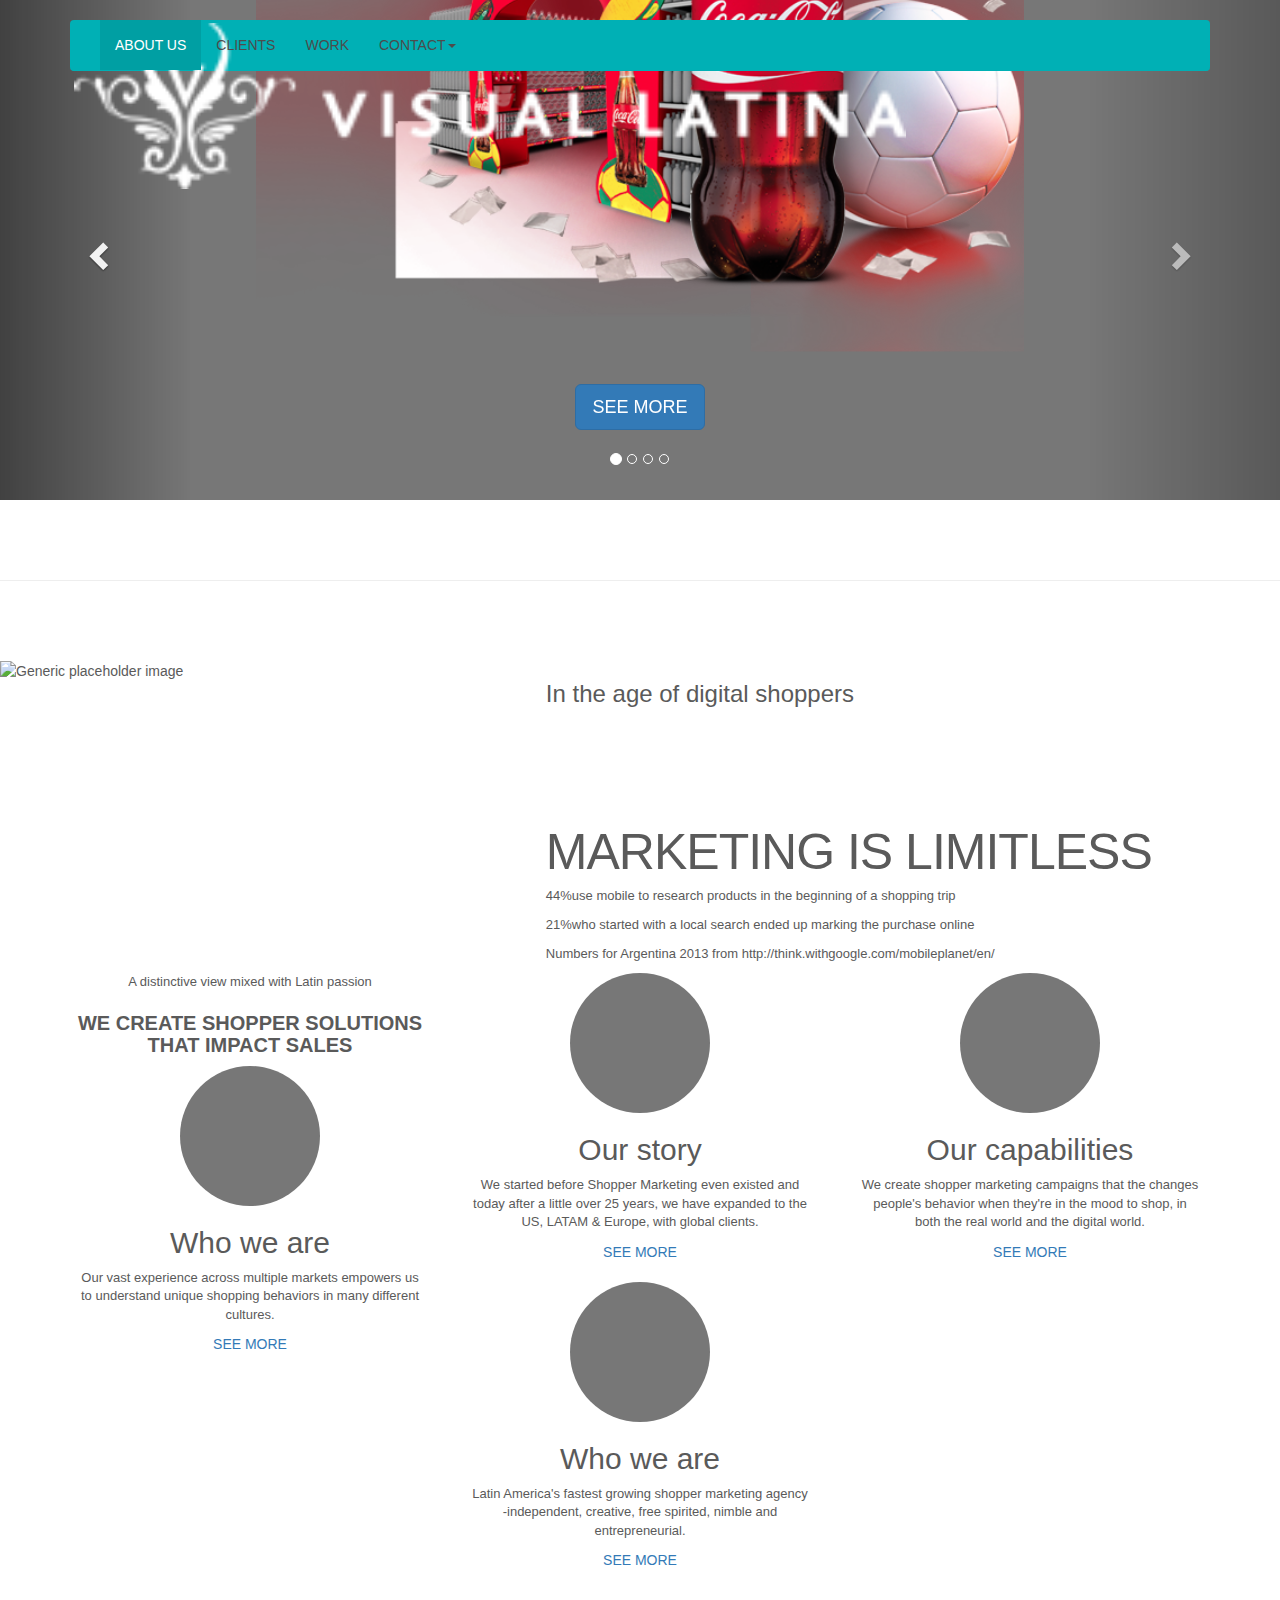
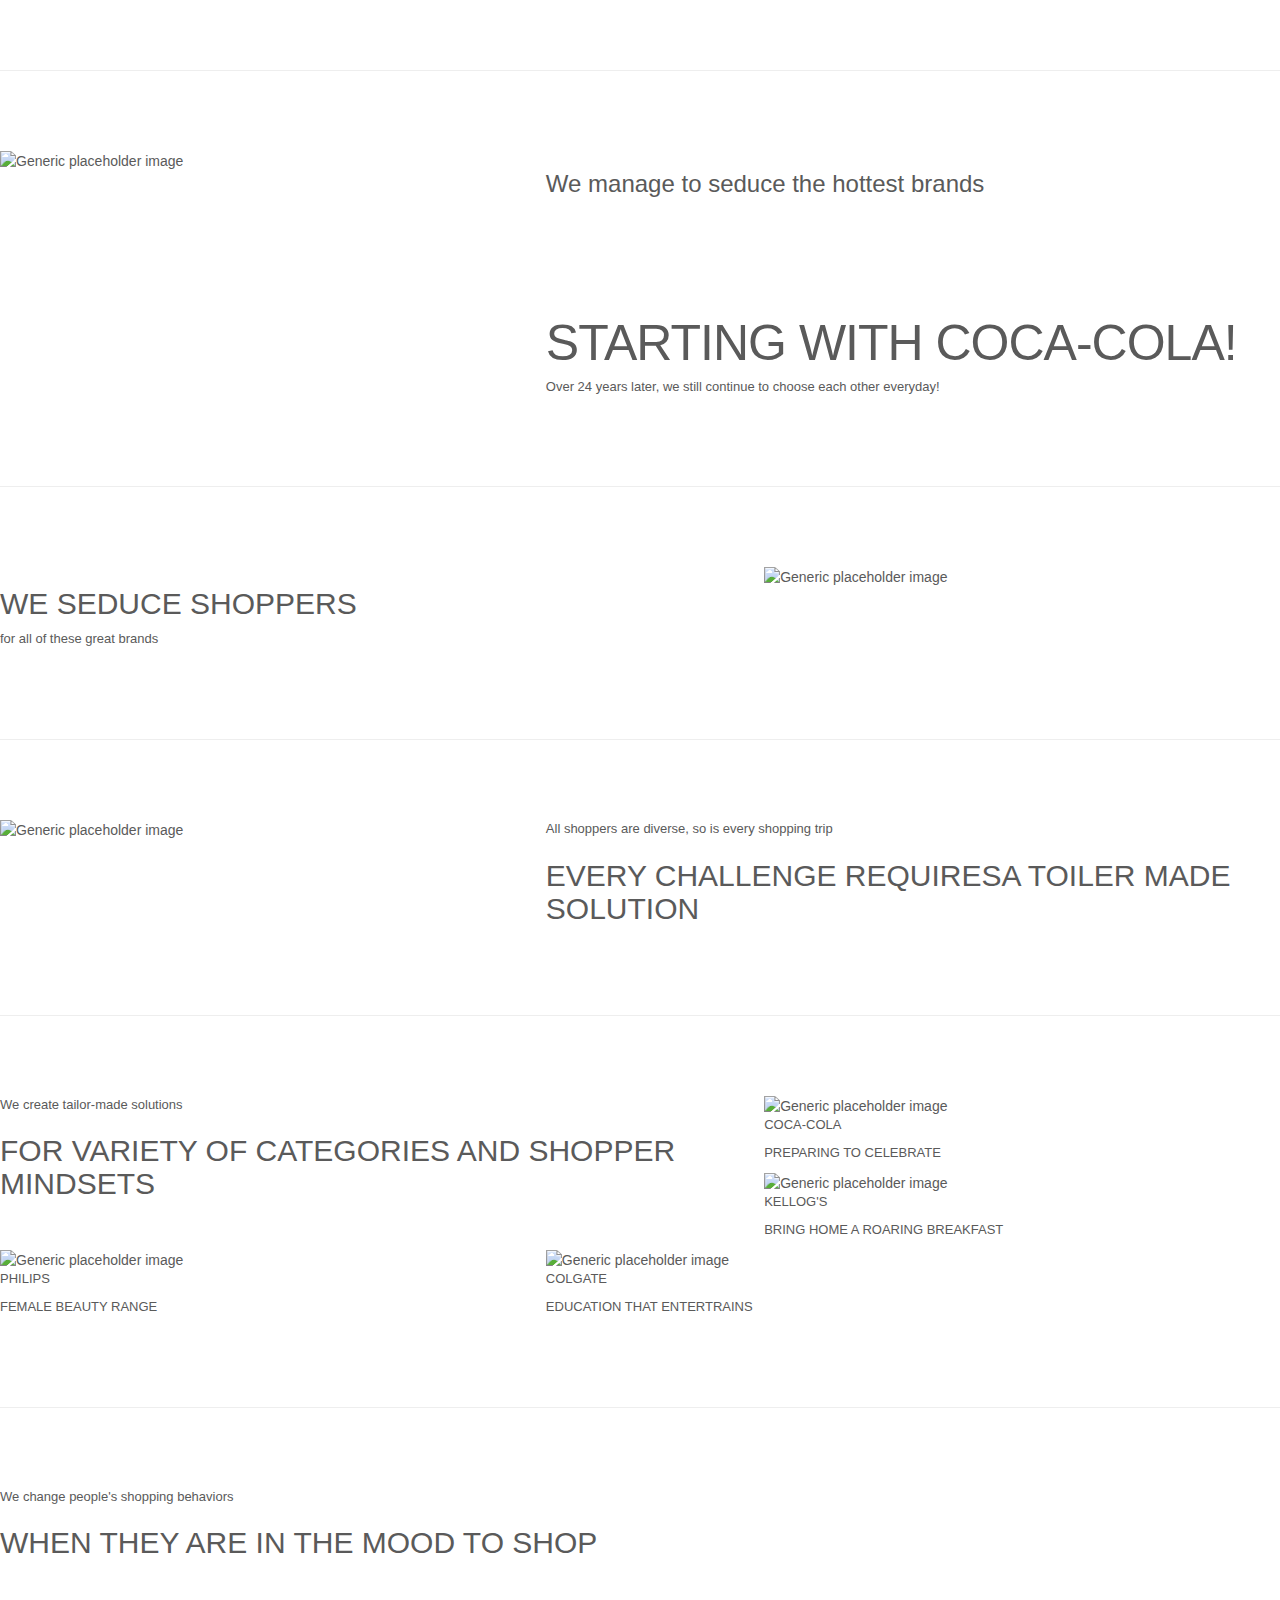
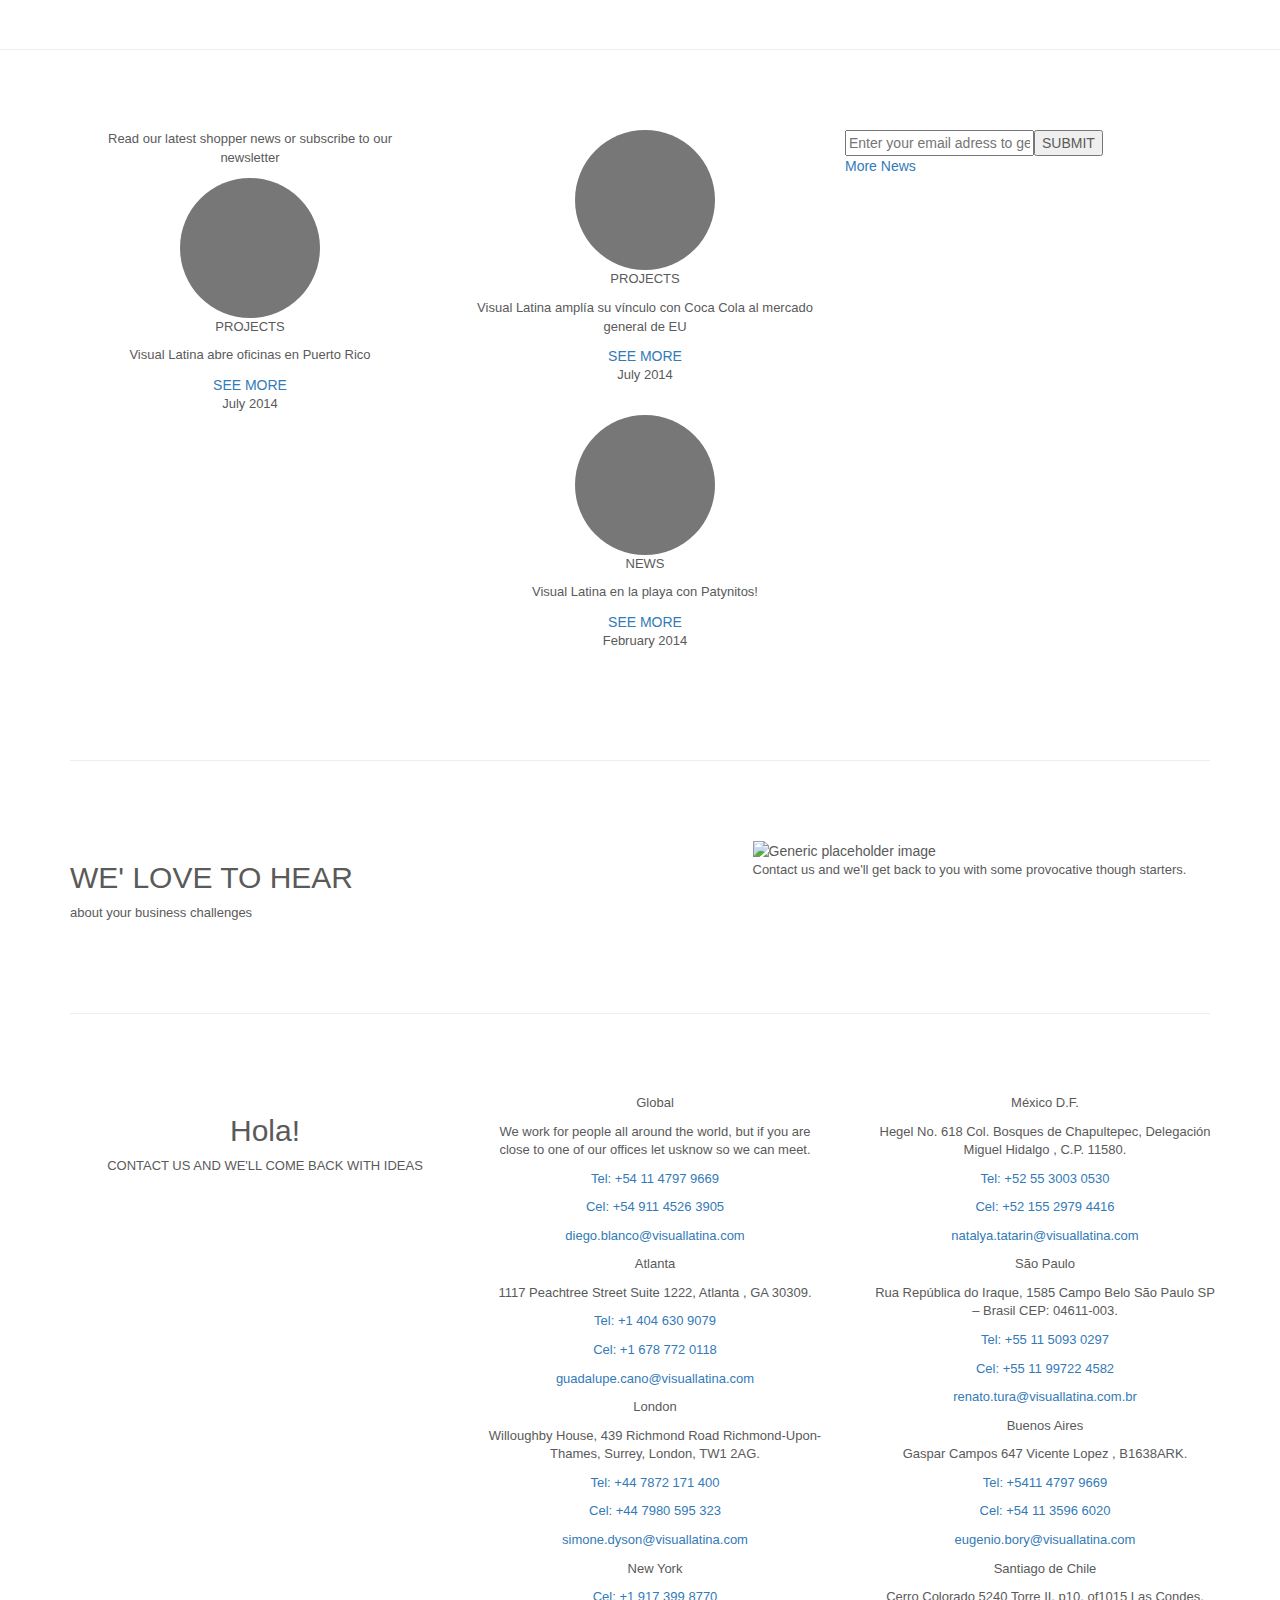
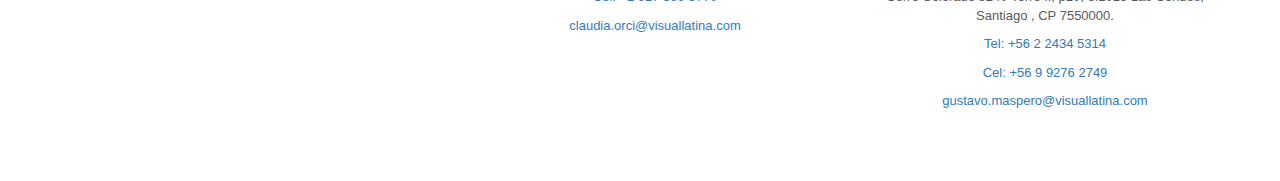
==== index.html @ e4815d05 "subi carpeta web3" ====
<!DOCTYPE html>
<html>
	<head>
		<meta charset="utf-8">
		<meta name="viewport" content="initial-scale=1, maximum-scale=1, user-scalable=no, width=device-width">
		<link href='http://fonts.googleapis.com/css?family=Open+Sans' rel='stylesheet' type='text/css'>
		<link rel="stylesheet" href="http://netdna.bootstrapcdn.com/bootstrap/3.1.1/css/bootstrap.min.css">
		<link rel="stylesheet" type="text/css" href="css/style.css">
		<script src="http://code.jquery.com/jquery-1.11.0.min.js"></script>
		<script src="http://netdna.bootstrapcdn.com/bootstrap/3.1.1/js/bootstrap.min.js"></script>
	</head>
	<body>
		<div class="navbar-wrapper">
      		<div class="container">

        		<div class="navbar navbar-inverse navbar-static-top" role="navigation">
          			<div class="container">
            			<div class="navbar-header">
              				<button type="button" class="navbar-toggle" data-toggle="collapse" data-target=".navbar-collapse">
			                <span class="sr-only">Toggle navigation</span>
			                <span class="icon-bar"></span>
			                <span class="icon-bar"></span>
			                <span class="icon-bar"></span>
              			</button>
              			<a class="navbar-brand" href="#"><img src="./img/loglogin.png" class="logo"></a>
            		</div>
            		<div class="navbar-collapse collapse">
              			<ul class="nav navbar-nav">
			                <li class="active"><a href="#">ABOUT US</a></li>
			                <li><a href="#about">CLIENTS</a></li>
			                <li><a href="#contact">WORK</a></li>
			                <li class="dropdown">
                  				<a href="#" class="dropdown-toggle" data-toggle="dropdown">CONTACT<span class="caret"></span></a>
                  				<ul class="dropdown-menu" role="menu">
				                    <li><a href="#">Facebook</a></li>
				                    <li><a href="#">Twitter</a></li>
				                    <li><a href="#">Linkedin</a></li>
				                 	<li><a href="#">News</a></li>
                  				</ul>
                			</li>
              			</ul>
            		</div>
          		</div>
        	</div>
      	</div>
    </div>
<!-- Carousel
================================================== -->
    <div id="myCarousel" class="carousel slide" data-ride="carousel">
      	<!-- Indicators -->
      	<ol class="carousel-indicators">
        	<li data-target="#myCarousel" data-slide-to="0" class="active"></li>
        	<li data-target="#myCarousel" data-slide-to="1"></li>
        	<li data-target="#myCarousel" data-slide-to="2"></li>
        	<li data-target="#myCarousel" data-slide-to="2"></li>
      	</ol>
      	<div class="carousel-inner">
        	<div class="item active">
          		<img src="[data-uri]" alt="First slide">
          		<div class="container">
            		<div class="carousel-caption">
              			<h1>FIFA WORLD CUP<span>TM</span>BRAZIL 2014</h1>
              			<h2>Here we come!</h2>
              			<p>Coca-Cola, official partner in this one-of-a-kind event, has commissioned us to develop its Shopper Marketing Platform for the US General Market.</p>
              			<img src="./img/coca.png" class="imagen">
              			<p><a class="btn btn-lg btn-primary" href="#" role="button">SEE MORE</a></p>
            		</div>
          		</div>
        	</div>
        	<div class="item">
          		<img src="[data-uri]" alt="Second slide">
          		<div class="container">
            		<div class="carousel-caption">
            			<p>Philips Female Beauty Europe</p>
              			<h1>ASANCTUARY FOR BEAUTY</h1>
              			<h2>A smoothing purchase</h2>
			            <p>In a category where woman find the experience too daunting  and too masculine, we combined crucial female insights with a sophisticated approach to bring to life Philips Female Beauty products.</p>
			            <img src="./img/philips.png" class="imagen">
			            <p><a class="btn btn-lg btn-primary" href="#" role="button">SEE MORE</a></p>
            		</div>
          		</div>
        	</div>
        	<div class="item">
          		<img src="[data-uri]" alt="Third slide">
          		<div class="container">
            		<div class="carousel-caption">
            			<p>Zucaritas Latin America Toolkit</p>
              			<h1>BRING HOME A ROARING BREAKFAST</h1>
              			<h2>Kick-start achievements</h2>
              			<p>Stepping up to the challenge of switching shoppers, we boosted Zucaritas nutrition energy into accomplishments, becoming Moms' ally while helping their children perform at their best.</p>
              			<img src="./img/zucaritas.png" class="imagen">
              			<p><a class="btn btn-lg btn-primary" href="#" role="button">SEE MORE</a></p>
            		</div>
          		</div>
        	</div>
        	<div class="item">
          		<img src="[data-uri]" alt="Second slide">
          		<div class="container">
            		<div class="carousel-caption">
            			<p>Colgate México "Tres pasitos"</p>
              			<h1>EDUCATION THAT ENTERTRAINS</h1>
              			<h2>A tale of oral care</h2>
			            <p>Stepping up to  the challenge of switching shoppers,we boosted Zucaritas nutrition, turning energy into accomplishments, becoming Moms' ally while helping their children perform at their best.</p>
			            <img src="./img/Colgate_img.png" class="imagen">
			            <p><a class="btn btn-lg btn-primary" href="#" role="button">SEE MORE</a></p>
            		</div>
          		</div>
        	</div>
      	</div>
      	<a class="left carousel-control" href="#myCarousel" role="button" data-slide="prev"><span class="glyphicon glyphicon-chevron-left"></span></a>
      	<a class="right carousel-control" href="#myCarousel" role="button" data-slide="next"><span class="glyphicon glyphicon-chevron-right"></span></a>
    </div>
<!-- /.carousel -->
<!-- ******************************************** -->
	  <!-- START THE FEATURETTES -->
	<hr class="featurette-divider">
    <div class="row featurette">
    	<div class="col-md-5">
          	<img class="featurette-image img-responsive" data-src="holder.js/500x500/auto" alt="Generic placeholder image">
        </div>
        <div class="col-md-7">
        	<h3>In the age of digital shoppers</h3>
          	<h2 class="featurette-heading">MARKETING IS LIMITLESS</h2>
          	<p> <span>44%</span>use mobile to research products in the beginning of a shopping trip</p>
			<p> <span>21%</span>who started with a local search ended up marking the purchase online</p>
			<p>Numbers for Argentina 2013 from http://think.withgoogle.com/mobileplanet/en/</p>
        </div>
    </div>
<!-- ******************************************** -->
	<div class="container marketing">

      	<!-- Three columns of text below the carousel -->
      	<div class="row">
        	<div class="col-lg-4">
        		<p>A distinctive view mixed with Latin passion</p>
				<h1>WE CREATE SHOPPER SOLUTIONS THAT IMPACT SALES</h1>
          		<img class="img-circle" src="[data-uri]" alt="Generic placeholder image" style="width: 140px; height: 140px;">
          		<h2>Who we are</h2>
          		<p>Our vast experience across multiple markets empowers us to understand unique shopping behaviors in many different cultures.</p>
			  	<a href="">SEE MORE</a>
        	</div><!-- /.col-lg-4 -->
        	<div class="col-lg-4">
          		<img class="img-circle" src="[data-uri]" alt="Generic placeholder image" style="width: 140px; height: 140px;">
          		<h2>Our story</h2>
	          	<p>We started before Shopper Marketing even existed and today after  a little over 25 years, we have expanded to the US, LATAM & Europe, with global clients.</p>
			  	<a href="">SEE MORE</a>
        	</div><!-- /.col-lg-4 -->
        	<div class="col-lg-4">
	          	<img class="img-circle" src="[data-uri]" alt="Generic placeholder image" style="width: 140px; height: 140px;">
	          	<h2>Our capabilities</h2>
	          	<p>We create shopper marketing campaigns that the changes people's  behavior when they're in the mood to shop, in both the real world and the digital world.</p>
			  		<a href="">SEE MORE</a>
        	</div><!-- /.col-lg-4 -->
        	<div class="col-lg-4">
	          	<img class="img-circle" src="[data-uri]" alt="Generic placeholder image" style="width: 140px; height: 140px;">
	          	<h2>Who we are</h2>
	          	<p>Latin America's fastest growing shopper marketing agency -independent, creative, free spirited, nimble and entrepreneurial.</p>
			  	<a href="">SEE MORE</a>
        	</div><!-- /.col-lg-4 -->
      	</div><!-- /.row -->
    </div>
    <!-- ******************************************** -->
	  <!-- START THE FEATURETTES -->
	<hr class="featurette-divider">
    <div class="row featurette">
    	<div class="col-md-5">
          	<img class="featurette-image img-responsive" data-src="holder.js/500x500/auto" alt="Generic placeholder image">
        </div>
        <div class="col-md-7">
        	<h3>We manage to seduce the hottest brands</h3>
          	<h2 class="featurette-heading">STARTING WITH COCA-COLA!</h2>
          	<p>Over 24 years later, we still continue to choose each other everyday!</p>
        </div>
    </div>
<!-- ******************************************** -->
	 <!-- START THE FEATURETTES -->
	<hr class="featurette-divider">
    <div class="row featurette">
        <div class="col-md-7">
        	<h2>WE SEDUCE SHOPPERS</h2>
          	<p>for all of these great brands</p>
        </div>
        <div class="col-md-5">
          	<img class="featurette-image img-responsive" data-src="holder.js/500x500/auto" alt="Generic placeholder image">
        </div>
    </div>
<!-- ******************************************** -->
	 <!-- START THE FEATURETTES -->
	<hr class="featurette-divider">
    <div class="row featurette">
    	<div class="col-md-5">
          	<img class="featurette-image img-responsive" data-src="holder.js/500x500/auto" alt="Generic placeholder image">
        </div>
        <div class="col-md-7">
          	<p>All shoppers are diverse, so is every shopping trip</p>
          	<h2>EVERY CHALLENGE REQUIRES<span>A TOILER MADE SOLUTION</span></h2>
        </div>
    </div>
<!-- ******************************************** -->
	 <!-- START THE FEATURETTES -->
	<hr class="featurette-divider">
    <div class="row featurette">
        <div class="col-md-7">
          	<p>We create tailor-made solutions</p>
          	<h2>FOR VARIETY OF CATEGORIES AND SHOPPER MINDSETS</h2>
        </div>
        <div class="col-md-5">
          	<img class="featurette-image img-responsive" data-src="holder.js/500x500/auto" alt="Generic placeholder image">
          	<p>COCA-COLA</p>
		  	<p>PREPARING TO CELEBRATE</p>
        </div>
        <div class="col-md-5">
          	<img class="featurette-image img-responsive" data-src="holder.js/500x500/auto" alt="Generic placeholder image">
          	<p>KELLOG'S</p>
		  	<p>BRING HOME A ROARING BREAKFAST</p>
        </div>
        <div class="col-md-5">
          	<img class="featurette-image img-responsive" data-src="holder.js/500x500/auto" alt="Generic placeholder image">
          	<p>PHILIPS</p>
		  	<p>FEMALE BEAUTY RANGE</p>
        </div>
        <div class="col-md-5">
          	<img class="featurette-image img-responsive" data-src="holder.js/500x500/auto" alt="Generic placeholder image">
          	<p>COLGATE</p>
		  	<p>EDUCATION THAT ENTERTRAINS</p>
        </div>
    </div>
<!-- ******************************************** -->
	 <!-- START THE FEATURETTES -->
	<hr class="featurette-divider">
    <div class="row featurette">
        <div class="col-md-7">
          	<p>We change people's shopping behaviors</p>
          	<h2>WHEN THEY ARE IN THE MOOD TO SHOP</h2>
        </div>
    </div>
<!-- ******************************************** -->
	<hr class="featurette-divider">
	<div class="container marketing">

	      	<!-- Three columns of text below the carousel -->
	      	<div class="row">
	        	<div class="col-lg-4">
	        		<p>Read our latest shopper news or subscribe to our newsletter</p>
	          		<img class="img-circle" src="[data-uri]" alt="Generic placeholder image" style="width: 140px; height: 140px;">
	          		<p>PROJECTS</p>
					<p>Visual Latina abre oficinas en Puerto Rico</p>
					<a href="">SEE MORE</a>
					<p>July 2014</p>
	        	</div><!-- /.col-lg-4 -->
	        	<div class="row">
	        	<div class="col-lg-4">
	          		<img class="img-circle" src="[data-uri]" alt="Generic placeholder image" style="width: 140px; height: 140px;">
	          		<p>PROJECTS</p>
					<p>Visual Latina amplía su vínculo con Coca Cola al mercado general de EU</p>
					<a href="">SEE MORE</a>
					<p>July 2014</p>
	        	</div><!-- /.col-lg-4 -->
	        	<div class="col-lg-4">
	          		<img class="img-circle" src="[data-uri]" alt="Generic placeholder image" style="width: 140px; height: 140px;">
	          		<p>NEWS</p>
					<p>Visual Latina en la playa con Patynitos!</p>
					<a href="">SEE MORE</a>
					<p>February 2014</p>
	        	</div><!-- /.col-lg-4 -->
	        	<div class="newsletter-form">
                	<input type="text" class="campo" placeholder="Enter your email adress to get our newsletter"><input type="submit" class="button" value="SUBMIT">
            	</div>
            	<a href="">More News</a>
			</div>
	</div>
<!-- ******************************************** -->
	 <!-- START THE FEATURETTES -->
	<hr class="featurette-divider">
    <div class="row featurette">
        <div class="col-md-7">
        	<h2>WE' LOVE TO HEAR</h2>
          	<p>about your business challenges</p>
        </div>
        <div class="col-md-5">
          	<img class="featurette-image img-responsive" data-src="holder.js/500x500/auto" alt="Generic placeholder image">
          	<p>Contact us and we'll get back to you with some provocative though starters.</p>
        </div>
    </div>

<!-- ******************************************** -->
	<hr class="featurette-divider">
	<div class="container marketing">

	      	<!-- Three columns of text below the carousel -->
	      	<div class="row">
	        	<div class="col-lg-4">
	          		<h2>Hola!</h2>
	          		<p>CONTACT US AND WE'LL COME BACK WITH IDEAS</p>
	        	</div><!-- /.col-lg-4 -->
	        	<div class="col-lg-4">
	        		<P>Global</P>
				  	<p>We work for people all around the world, but if you are close to one of our offices let usknow so we can meet.</p>
			  		<a href="Tel: +54 11 4797 9669"> <p>Tel: +54 11 4797 9669</p></a>
				  	<a href="Cel: +54 911 4526 3905"> <p>Cel: +54 911 4526 3905</p> </a>
				  	<a href="mailto:diego.blanco@visuallatina.com"><p>diego.blanco@visuallatina.com</p></a>
				  	<P>Atlanta</P>
				  	<p>1117 Peachtree Street Suite 1222, Atlanta , GA 30309.</p>
				  	<a href="Tel: +1 404 630 9079"> <p>Tel: +1 404 630 9079</p> </a>
				  	<a href="Cel: +1 678 772 0118"> <p>Cel: +1 678 772 0118</p> </a>
				  	<a href="mailto:guadalupe.cano@visuallatina.com"><p>guadalupe.cano@visuallatina.com</p></a>
				  	<P>London</P>
				  	<p>Willoughby House, 439 Richmond Road Richmond-Upon-Thames, Surrey, London, TW1 2AG.</p>
				  	<a href="Tel: +44 7872 171 400"> <p>Tel: +44 7872 171 400</p> </a>
				  	<a href="Cel: +44 7980 595 323"> <p>Cel: +44 7980 595 323</p> </a>
				  	<a href="mailto:simone.dyson@visuallatina.com"><p>simone.dyson@visuallatina.com</p></a>
				  	<p>New York</p>
				  	<a href="Cel: +1 917 399 8770"> <p>Cel: +1 917 399 8770</p> </a>
				  	<a href="mailto:claudia.orci@visuallatina.com"><p>claudia.orci@visuallatina.com</p></a>
	        	</div><!-- /.col-lg-4 -->
	        	<div class="col-lg-4">
		          	<P>México D.F.</P>
				  	<p>Hegel No. 618 Col. Bosques de Chapultepec, Delegación Miguel Hidalgo , C.P. 11580.</p>
				  	<a href="Tel: +52 55 3003 0530"> <p>Tel: +52 55 3003 0530</p> </a>
				  	<a href="Cel: +52 155 2979 4416"> <p>Cel: +52 155 2979 4416</p> </a>
				  	<a href="mailto:natalya.tatarin@visuallatina.com"><p>natalya.tatarin@visuallatina.com</p></a>
				  	<P>São Paulo</P>
				  	<p>Rua República do Iraque, 1585 Campo Belo São Paulo SP – Brasil CEP: 04611-003.</p>
				  	<a href="Tel: +55 11 5093 0297"> <p>Tel: +55 11 5093 0297</p> </a>
				  	<a href="Cel: +55 11 99722 4582"> <p>Cel: +55 11 99722 4582</p> </a>
				  	<a href="mailto:renato.tura@visuallatina.com.br"><p>renato.tura@visuallatina.com.br</p></a>
				  	<P>Buenos Aires</P>
				  	<p>Gaspar Campos 647 Vicente Lopez , B1638ARK.</p>
				  	<a href="Tel: +5411 4797 9669"> <p>Tel: +5411 4797 9669</p> </a>
				  	<a href="Cel: +54 11 3596 6020"> <p>Cel: +54 11 3596 6020</p> </a>
				  	<a href="mailto:eugenio.bory@visuallatina.com"><p>eugenio.bory@visuallatina.com</p></a>
				  	<P>Santiago de Chile</P>
				  	<p>Cerro Colorado 5240 Torre II, p10, of1015 Las Condes, Santiago , CP 7550000.</p>
				  	<a href="Tel: +56 2 2434 5314"> <p>Tel: +56 2 2434 5314</p> </a>
				  	<a href="Cel: +56 9 9276 2749"> <p>Cel: +56 9 9276 2749</p> </a>
				  	<a href="mailto:gustavo.maspero@visuallatina.com"><p>gustavo.maspero@visuallatina.com</p></a>
	        	</div><!-- /.col-lg-4 -->
	        </div>
		</div>
	</body>
</html>
---- css/style.css ----
/* GLOBAL STYLES
-------------------------------------------------- */
/* Padding below the footer and lighter body text */

body {
  padding-bottom: 40px;
  color: #5a5a5a;
}



/* CUSTOMIZE THE NAVBAR
-------------------------------------------------- */

/* Special class on .container surrounding .navbar, used for positioning it into place. */
.navbar-wrapper {
  position: absolute;
  top: 0;
  right: 0;
  left: 0;
  z-index: 20;
}

/* Flip around the padding for proper display in narrow viewports */
.navbar-wrapper > .container {
  padding-right: 0;
  padding-left: 0;
}
.navbar-wrapper .navbar {
  padding-right: 15px;
  padding-left: 15px;
}
.navbar-wrapper .navbar .container {
  width: auto;
}


/* CUSTOMIZE THE CAROUSEL
-------------------------------------------------- */

/* Carousel base class */
.carousel {
  height: 500px;
  margin-bottom: 60px;
}
/* Since positioning the image, we need to help out the caption */
.carousel-caption {
  z-index: 10;
}

/* Declare heights because of positioning of img element */
.carousel .item {
  height: 500px;
  background-color: #777;
}
.carousel-inner > .item > img {
  position: absolute;
  top: 0;
  left: 0;
  min-width: 100%;
  height: 500px;
}



/* MARKETING CONTENT
-------------------------------------------------- */

/* Center align the text within the three columns below the carousel */
.marketing .col-lg-4 {
  margin-bottom: 20px;
  text-align: center;
}
.marketing h2 {
  font-weight: normal;
}
.marketing .col-lg-4 p {
  margin-right: 10px;
  margin-left: 10px;
}


/* Featurettes
------------------------- */

.featurette-divider {
  margin: 80px 0; /* Space out the Bootstrap <hr> more */
}

/* Thin out the marketing headings */
.featurette-heading {
  font-weight: 300;
  line-height: 1;
  letter-spacing: -1px;
}



/* RESPONSIVE CSS
-------------------------------------------------- */

@media (min-width: 768px) {

  /* Navbar positioning foo */
  .navbar-wrapper {
    margin-top: 20px;
  }
  .navbar-wrapper .container {
    padding-right: 15px;
    padding-left: 15px;
  }
  .navbar-wrapper .navbar {
    padding-right: 0;
    padding-left: 0;
  }

  /* The navbar becomes detached from the top, so we round the corners */
  .navbar-wrapper .navbar {
    border-radius: 4px;
  }

  /* Bump up size of carousel content */
  .carousel-caption p {
    margin-bottom: 20px;
    font-size: 21px;
    line-height: 1.4;
  }

  .featurette-heading {
    font-size: 50px;
  }
}

@media (min-width: 992px) {
  .featurette-heading {
    margin-top: 120px;
  }
}
/*======================================
					NAV
======================================*/
a.navbar-brand img.logo{
	width: 73%;
	position: absolute;
	top: 3px;
	left: 4px;
}
.navbar-inverse {
	background-color: #00b0b5;
	border-color: #00b0b5;
}
.navbar-inverse .navbar-toggle {
	border-color: #fff;
	margin-right: 0px;
}
.navbar-inverse .navbar-toggle:hover, .navbar-inverse .navbar-toggle:focus {
	background-color: #009FA3;
}
.navbar-inverse .navbar-collapse, .navbar-inverse .navbar-form {
	border-color: #fff;
}
.navbar-inverse .navbar-nav>.active>a, .navbar-inverse .navbar-nav>.active>a:hover, .navbar-inverse .navbar-nav>.active>a:focus {
	color: #fff;
	background-color: #009FA3;
}
.navbar-inverse .navbar-nav>li>a {
	color: #4C4C4C;
}
.navbar-inverse .navbar-nav>.open>a, .navbar-inverse .navbar-nav>.open>a:hover, .navbar-inverse .navbar-nav>.open>a:focus {
	background-color: #009FA3;
}
.navbar-inverse .navbar-nav .open .dropdown-menu>li>a {
	color: #4C4C4C;
}
/*======================================
					SLIDER
======================================*/
h1, .h1 {
	font-size: 20px;
	font-weight: bold;
}
p {
	font-size: 13px;
}
div.carousel-caption img.imagen{
	width: 100%;
}
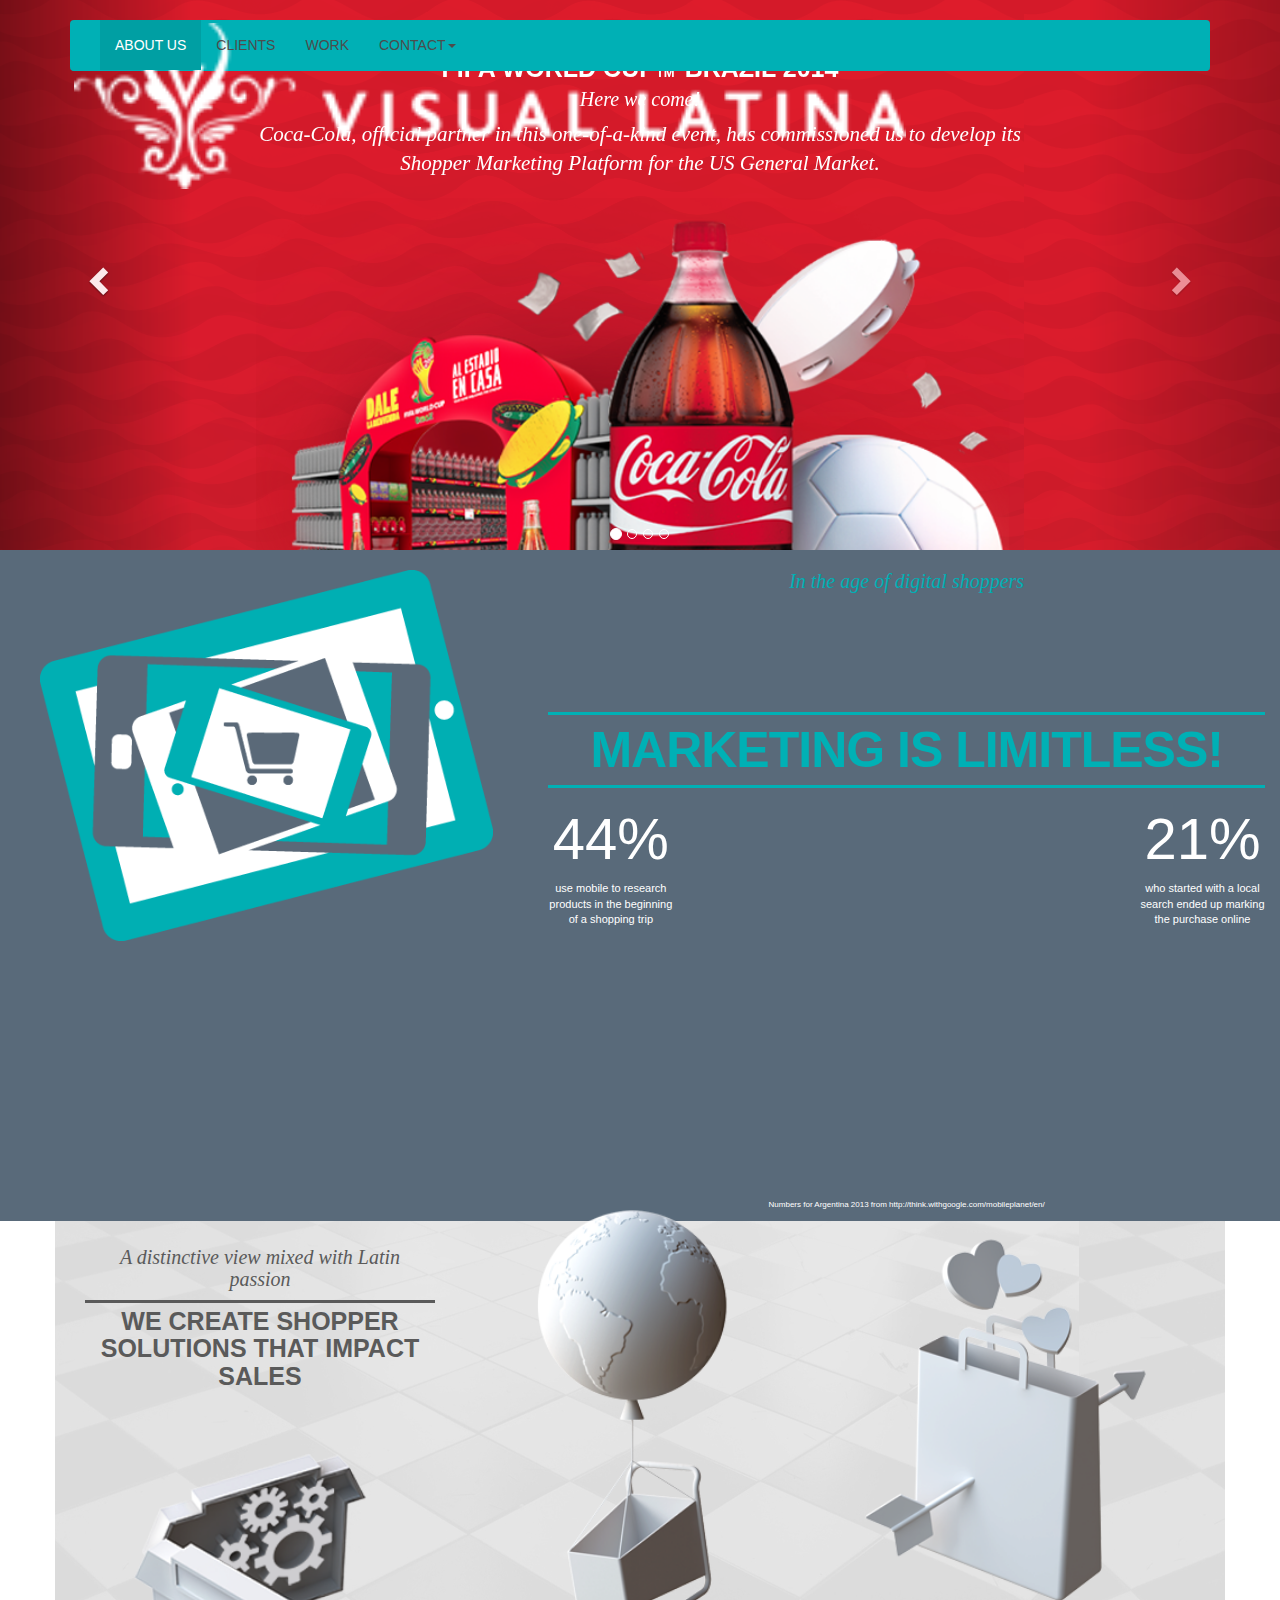
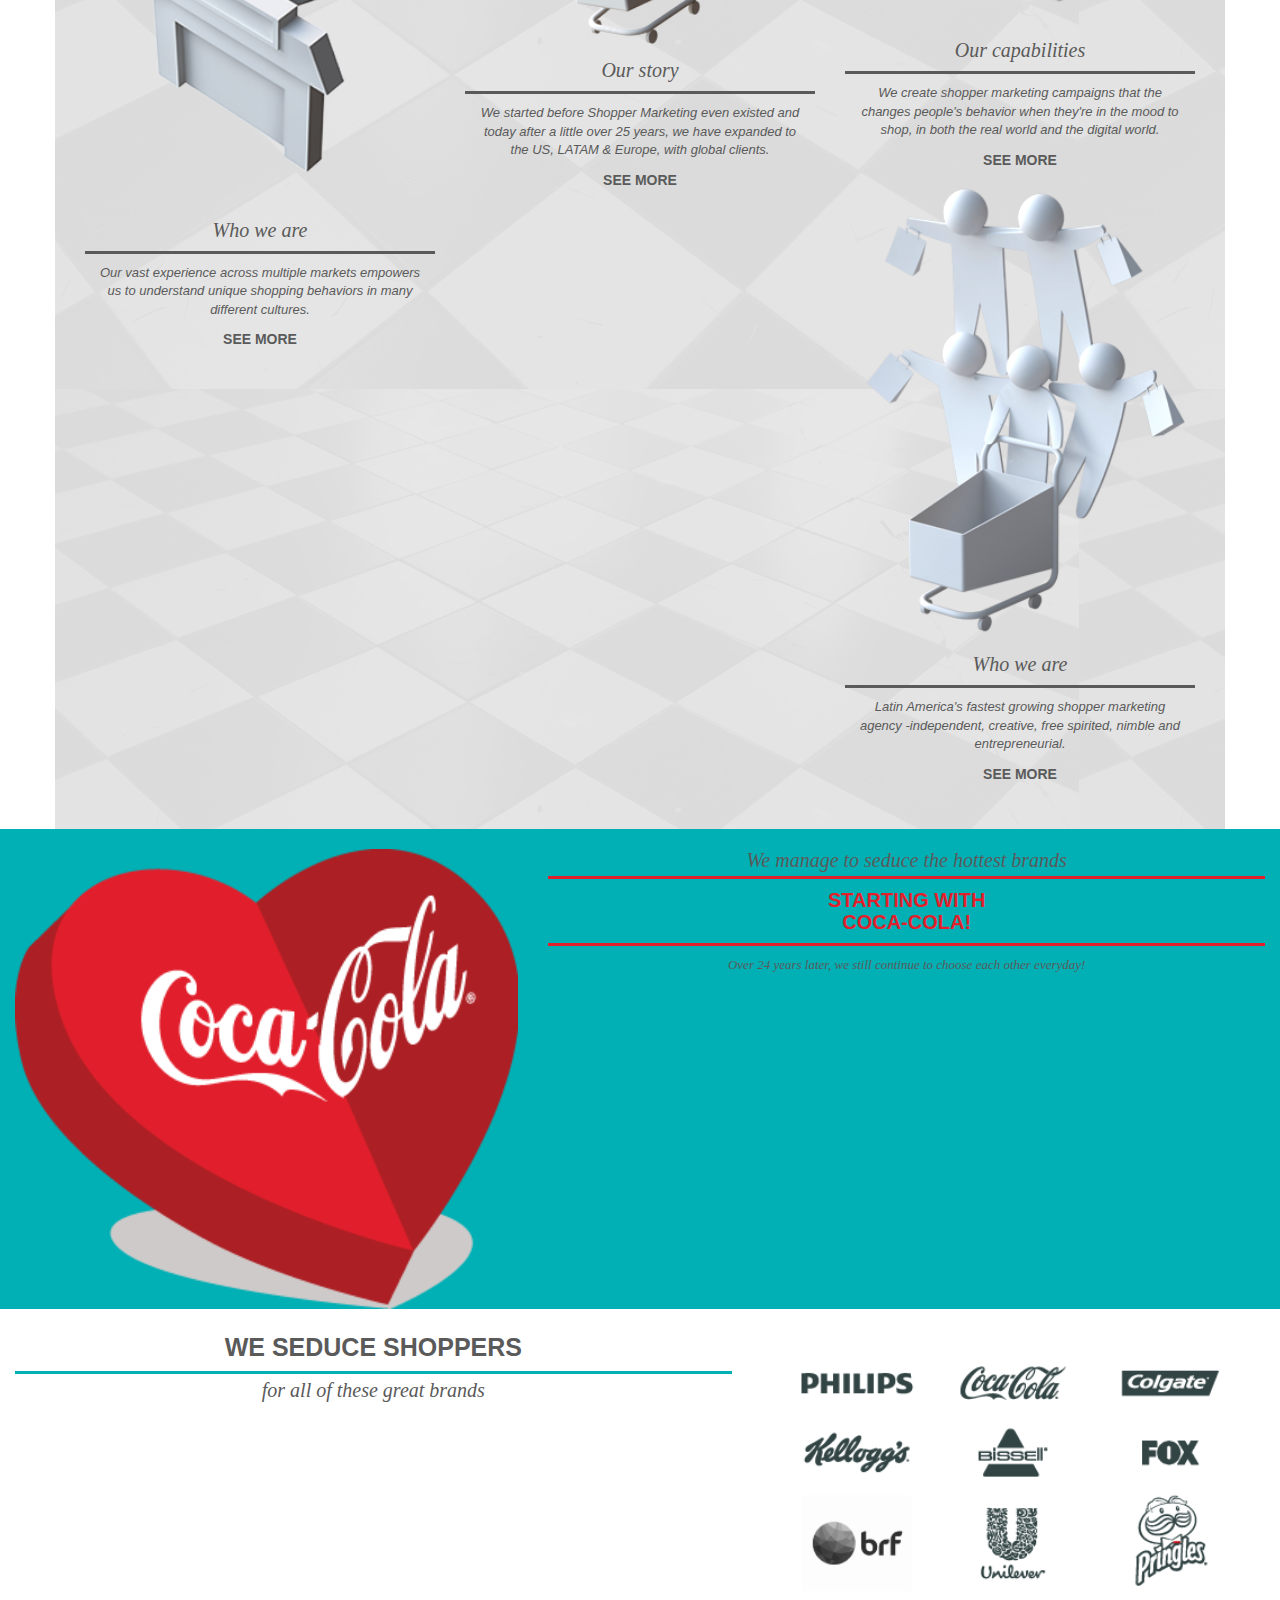
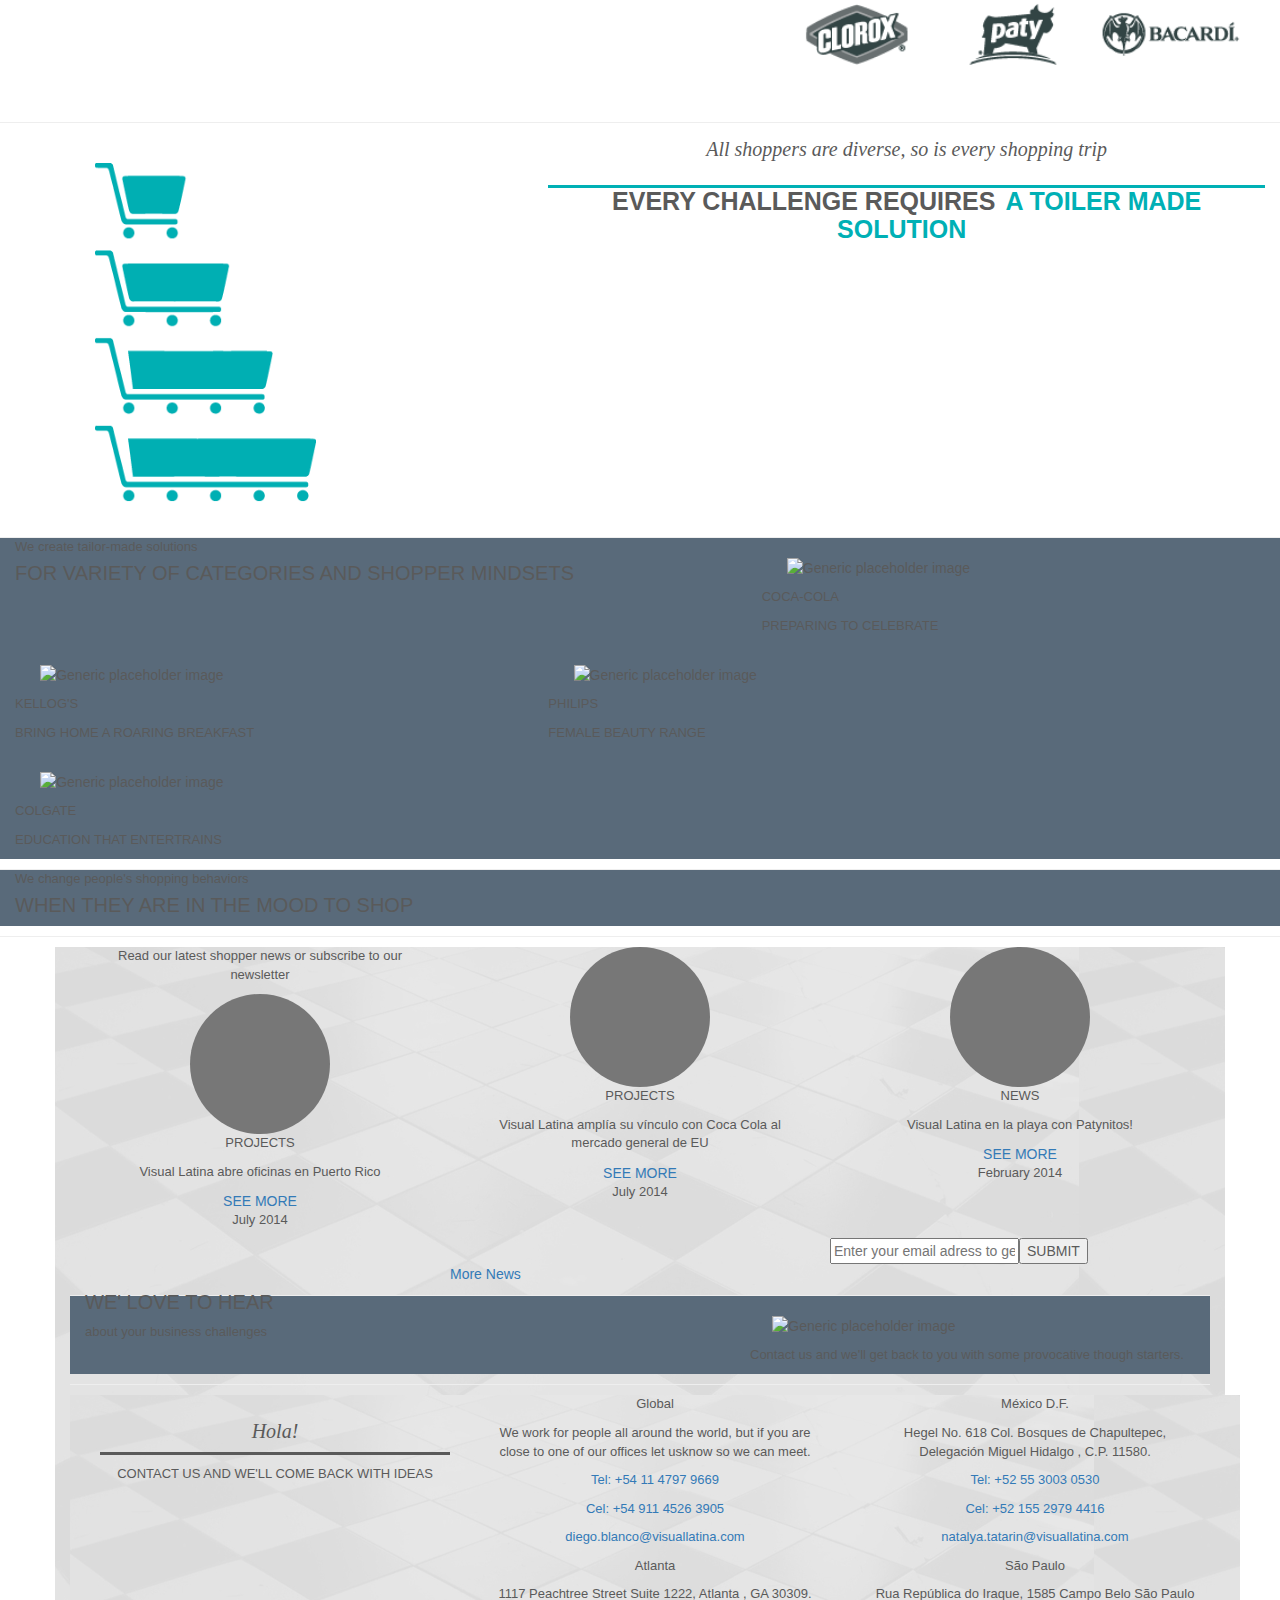
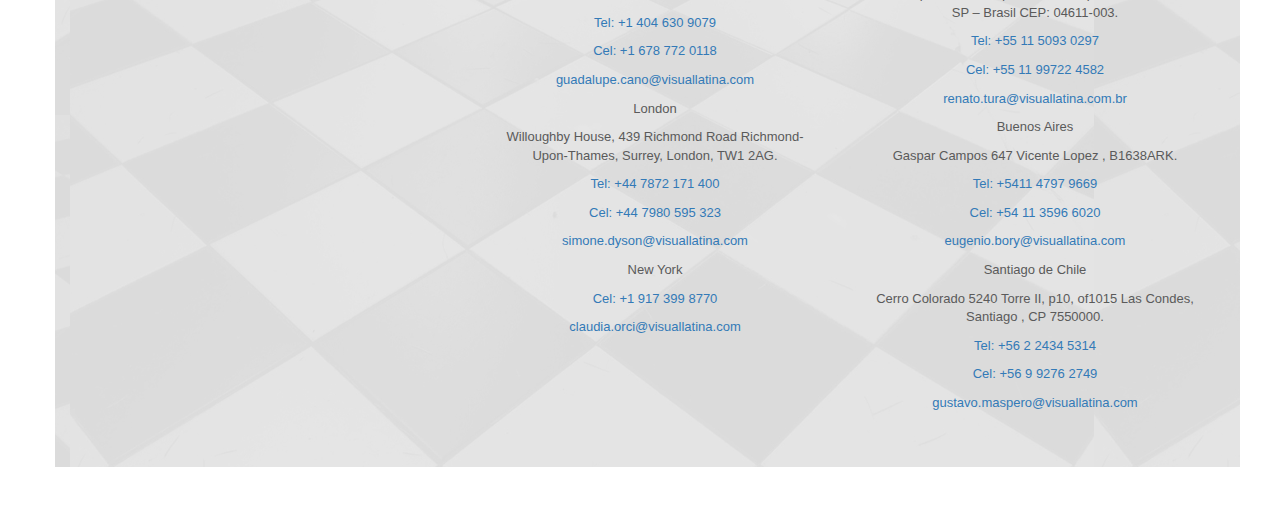
==== commit 9e6e6fcc: "avances vlt" ====
--- a/index.html
+++ b/index.html
@@ -60,8 +60,8 @@
           		<div class="container">
             		<div class="carousel-caption">
               			<h1>FIFA WORLD CUP<span>TM</span>BRAZIL 2014</h1>
-              			<h2>Here we come!</h2>
-              			<p>Coca-Cola, official partner in this one-of-a-kind event, has commissioned us to develop its Shopper Marketing Platform for the US General Market.</p>
+              			<h2 class="tittle">Here we come!</h2>
+              			<p class="tittle">Coca-Cola, official partner in this one-of-a-kind event, has commissioned us to develop its Shopper Marketing Platform for the US General Market.</p>
               			<img src="./img/coca.png" class="imagen">
               			<p><a class="btn btn-lg btn-primary" href="#" role="button">SEE MORE</a></p>
             		</div>
@@ -71,10 +71,10 @@
           		<img src="[data-uri]" alt="Second slide">
           		<div class="container">
             		<div class="carousel-caption">
-            			<p>Philips Female Beauty Europe</p>
+            			<p class="tittle">Philips Female Beauty Europe</p>
               			<h1>ASANCTUARY FOR BEAUTY</h1>
-              			<h2>A smoothing purchase</h2>
-			            <p>In a category where woman find the experience too daunting  and too masculine, we combined crucial female insights with a sophisticated approach to bring to life Philips Female Beauty products.</p>
+              			<h2 class="tittle">A smoothing purchase</h2>
+			            <p class="tittle">In a category where woman find the experience too daunting  and too masculine, we combined crucial female insights with a sophisticated approach to bring to life Philips Female Beauty products.</p>
 			            <img src="./img/philips.png" class="imagen">
 			            <p><a class="btn btn-lg btn-primary" href="#" role="button">SEE MORE</a></p>
             		</div>
@@ -84,10 +84,10 @@
           		<img src="[data-uri]" alt="Third slide">
           		<div class="container">
             		<div class="carousel-caption">
-            			<p>Zucaritas Latin America Toolkit</p>
+            			<p class="tittle">Zucaritas Latin America Toolkit</p>
               			<h1>BRING HOME A ROARING BREAKFAST</h1>
-              			<h2>Kick-start achievements</h2>
-              			<p>Stepping up to the challenge of switching shoppers, we boosted Zucaritas nutrition energy into accomplishments, becoming Moms' ally while helping their children perform at their best.</p>
+              			<h2 class="tittle">Kick-start achievements</h2>
+              			<p class="tittle">Stepping up to the challenge of switching shoppers, we boosted Zucaritas nutrition energy into accomplishments, becoming Moms' ally while helping their children perform at their best.</p>
               			<img src="./img/zucaritas.png" class="imagen">
               			<p><a class="btn btn-lg btn-primary" href="#" role="button">SEE MORE</a></p>
             		</div>
@@ -97,10 +97,10 @@
           		<img src="[data-uri]" alt="Second slide">
           		<div class="container">
             		<div class="carousel-caption">
-            			<p>Colgate México "Tres pasitos"</p>
-              			<h1>EDUCATION THAT ENTERTRAINS</h1>
-              			<h2>A tale of oral care</h2>
-			            <p>Stepping up to  the challenge of switching shoppers,we boosted Zucaritas nutrition, turning energy into accomplishments, becoming Moms' ally while helping their children perform at their best.</p>
+            			<p class="tittle">Colgate México "Tres pasitos"</p>
+              			<h1 >EDUCATION THAT ENTERTRAINS</h1>
+              			<h2 class="tittle">A tale of oral care</h2>
+			            <p class="tittle">Stepping up to  the challenge of switching shoppers,we boosted Zucaritas nutrition, turning energy into accomplishments, becoming Moms' ally while helping their children perform at their best.</p>
 			            <img src="./img/Colgate_img.png" class="imagen">
 			            <p><a class="btn btn-lg btn-primary" href="#" role="button">SEE MORE</a></p>
             		</div>
@@ -113,17 +113,16 @@
 <!-- /.carousel -->
 <!-- ******************************************** -->
 	  <!-- START THE FEATURETTES -->
-	<hr class="featurette-divider">
     <div class="row featurette">
     	<div class="col-md-5">
-          	<img class="featurette-image img-responsive" data-src="holder.js/500x500/auto" alt="Generic placeholder image">
-        </div>
-        <div class="col-md-7">
-        	<h3>In the age of digital shoppers</h3>
-          	<h2 class="featurette-heading">MARKETING IS LIMITLESS</h2>
-          	<p> <span>44%</span>use mobile to research products in the beginning of a shopping trip</p>
-			<p> <span>21%</span>who started with a local search ended up marking the purchase online</p>
-			<p>Numbers for Argentina 2013 from http://think.withgoogle.com/mobileplanet/en/</p>
+          	<img src="./img/sep1-elemento1.png" class="featurette-image img-responsive" data-src="holder.js/500x500/auto" alt="Generic placeholder image ">
+        </div>
+        <div class="col-md-7">
+        	<h3 class="verde">In the age of digital shoppers</h3>
+          	<h2 class="featurette-heading">MARKETING IS LIMITLESS!</h2>
+          	<p class="porcentaje"> <span>44%</span><br>use mobile to research products in the beginning of a shopping trip</p>
+			<p class="porcentaje2"> <span>21%</span><br>who started with a local search ended up marking the purchase online</p>
+			<p class="liga">Numbers for Argentina 2013 from http://think.withgoogle.com/mobileplanet/en/</p>
         </div>
     </div>
 <!-- ******************************************** -->
@@ -132,68 +131,67 @@
       	<!-- Three columns of text below the carousel -->
       	<div class="row">
         	<div class="col-lg-4">
-        		<p>A distinctive view mixed with Latin passion</p>
-				<h1>WE CREATE SHOPPER SOLUTIONS THAT IMPACT SALES</h1>
-          		<img class="img-circle" src="[data-uri]" alt="Generic placeholder image" style="width: 140px; height: 140px;">
-          		<h2>Who we are</h2>
-          		<p>Our vast experience across multiple markets empowers us to understand unique shopping behaviors in many different cultures.</p>
-			  	<a href="">SEE MORE</a>
+        		<h2>A distinctive view mixed with Latin passion</h2>
+				<h1 class="gris">WE CREATE SHOPPER SOLUTIONS THAT IMPACT SALES</h1>
+          		<img src="./img/icon-WHY.png" class="icon1">
+          		<h2 class="text-tittle">Who we are</h2>
+          		<p class="contenido">Our vast experience across multiple markets empowers us to understand unique shopping behaviors in many different cultures.</p>
+			  	<a href="" class="icons">SEE MORE</a>
         	</div><!-- /.col-lg-4 -->
         	<div class="col-lg-4">
-          		<img class="img-circle" src="[data-uri]" alt="Generic placeholder image" style="width: 140px; height: 140px;">
-          		<h2>Our story</h2>
-	          	<p>We started before Shopper Marketing even existed and today after  a little over 25 years, we have expanded to the US, LATAM & Europe, with global clients.</p>
-			  	<a href="">SEE MORE</a>
+          		<img src="./img/mundo_marcado.png" class="icon2">
+          		<h2 class="text-tittle">Our story</h2>
+	          	<p class="contenido">We started before Shopper Marketing even existed and today after  a little over 25 years, we have expanded to the US, LATAM & Europe, with global clients.</p>
+			  	<a href="" class="icons">SEE MORE</a>
         	</div><!-- /.col-lg-4 -->
         	<div class="col-lg-4">
-	          	<img class="img-circle" src="[data-uri]" alt="Generic placeholder image" style="width: 140px; height: 140px;">
-	          	<h2>Our capabilities</h2>
-	          	<p>We create shopper marketing campaigns that the changes people's  behavior when they're in the mood to shop, in both the real world and the digital world.</p>
-			  		<a href="">SEE MORE</a>
+	          	<img src="./img/icon-bolsa.png" class="icon3">
+	          	<h2 class="text-tittle">Our capabilities</h2>
+	          	<p class="contenido">We create shopper marketing campaigns that the changes people's  behavior when they're in the mood to shop, in both the real world and the digital world.</p>
+			  		<a href="" class="icons">SEE MORE</a>
         	</div><!-- /.col-lg-4 -->
         	<div class="col-lg-4">
-	          	<img class="img-circle" src="[data-uri]" alt="Generic placeholder image" style="width: 140px; height: 140px;">
-	          	<h2>Who we are</h2>
-	          	<p>Latin America's fastest growing shopper marketing agency -independent, creative, free spirited, nimble and entrepreneurial.</p>
-			  	<a href="">SEE MORE</a>
+	          	<img src="./img/carro_compras.png" class="icon4">
+	          	<h2 class="text-tittle">Who we are</h2>
+	          	<p class="contenido">Latin America's fastest growing shopper marketing agency -independent, creative, free spirited, nimble and entrepreneurial.</p>
+			  	<a href="" class="icons">SEE MORE</a>
         	</div><!-- /.col-lg-4 -->
       	</div><!-- /.row -->
     </div>
     <!-- ******************************************** -->
 	  <!-- START THE FEATURETTES -->
-	<hr class="featurette-divider">
-    <div class="row featurette">
+    <div class="row featurette-coca">
     	<div class="col-md-5">
-          	<img class="featurette-image img-responsive" data-src="holder.js/500x500/auto" alt="Generic placeholder image">
-        </div>
-        <div class="col-md-7">
-        	<h3>We manage to seduce the hottest brands</h3>
-          	<h2 class="featurette-heading">STARTING WITH COCA-COLA!</h2>
-          	<p>Over 24 years later, we still continue to choose each other everyday!</p>
-        </div>
-    </div>
-<!-- ******************************************** -->
-	 <!-- START THE FEATURETTES -->
-	<hr class="featurette-divider">
-    <div class="row featurette">
-        <div class="col-md-7">
-        	<h2>WE SEDUCE SHOPPERS</h2>
-          	<p>for all of these great brands</p>
-        </div>
-        <div class="col-md-5">
-          	<img class="featurette-image img-responsive" data-src="holder.js/500x500/auto" alt="Generic placeholder image">
-        </div>
-    </div>
-<!-- ******************************************** -->
-	 <!-- START THE FEATURETTES -->
-	<hr class="featurette-divider">
-    <div class="row featurette">
+          	<img src="./img/sep2-elemento1.png" class="heart">
+        </div>
+        <div class="col-md-7">
+        	<h3 class="normal">We manage to seduce the hottest brands</h3>
+          	<h2 class="featurette-heading-rojo">STARTING WITH<br> COCA-COLA!</h2>
+          	<p class="tittle">Over 24 years later, we still continue to choose each other everyday!</p>
+        </div>
+    </div>
+<!-- ******************************************** -->
+	 <!-- START THE FEATURETTES -->
+	<hr class="featurette-divider">
+    <div class="row featurette-white">
+        <div class="col-md-7">
+        	<h1 class="seduce">WE SEDUCE SHOPPERS</h1>
+          	<h2 class="tittle">for all of these great brands</h2>
+        </div>
+        <div class="col-md-5">
+          	<img src="./img/clients.png" class="heart">
+        </div>
+    </div>
+<!-- ******************************************** -->
+	 <!-- START THE FEATURETTES -->
+	<hr class="featurette">
+    <div class="row featurette-divider">
     	<div class="col-md-5">
-          	<img class="featurette-image img-responsive" data-src="holder.js/500x500/auto" alt="Generic placeholder image">
-        </div>
-        <div class="col-md-7">
-          	<p>All shoppers are diverse, so is every shopping trip</p>
-          	<h2>EVERY CHALLENGE REQUIRES<span>A TOILER MADE SOLUTION</span></h2>
+          	<img src="./img/sep3-elemento1.png" class="car">
+        </div>
+        <div class="col-md-7">
+          	<h2 class="tittle">All shoppers are diverse, so is every shopping trip</h2>
+          	<h1 class="solution">EVERY CHALLENGE REQUIRES<span class="text-green">A TOILER MADE SOLUTION</span></h1>
         </div>
     </div>
 <!-- ******************************************** -->
--- a/css/style.css
+++ b/css/style.css
@@ -14,7 +14,7 @@
 
 /* Special class on .container surrounding .navbar, used for positioning it into place. */
 .navbar-wrapper {
-  position: absolute;
+  position: fixed;
   top: 0;
   right: 0;
   left: 0;
@@ -175,23 +175,225 @@
 /*======================================
 					SLIDER
 ======================================*/
+.tittle{
+	font-family: 'georgia';
+	font-style: italic;
+	text-align: center;
+}
 h1, .h1 {
+	font-size: 25px;
+	font-weight: bold;
+	margin: -5px 0px 10px 0px;
+	text-shadow: none;
+}
+h2, .h2 {
 	font-size: 20px;
-	font-weight: bold;
+	margin: -5px 0px 10px 0px;
+	text-shadow: none;
 }
 p {
 	font-size: 13px;
+	text-shadow: none;
 }
 div.carousel-caption img.imagen{
 	width: 100%;
 }
-
-
-
-
-
-
-
-
-
-
+div.carousel-caption{
+	position: absolute;
+	top: 40px;
+}
+.carousel .item{
+	height: 550px;
+	background: url(../img/fondo_rojo.png);
+}
+.carousel-inner > .item > img {
+	min-width: 0px;
+	height: 0px;
+}
+.carousel-indicators {
+	bottom: -55px;
+}
+.btn-lg, .btn-group-lg>.btn {
+	font-size: 13px;
+	color: #fff;
+	font-weight: bold;
+}
+.carousel-caption .btn {
+	text-shadow: none;
+	background: none;
+	border: none;
+	margin-top: -5px;
+}
+.carousel-control.right {
+	height: 550px;
+}
+.carousel-control.left {
+	height: 550px;
+}
+h1 span{
+	font-size: 13px;
+	margin: 0px 10px 0px 0px;
+}
+/*======================================
+					DISPOSITIVOS
+======================================*/
+.img-responsive, .thumbnail>img, .thumbnail a>img, .carousel-inner>.item>img, .carousel-inner>.item>a>img {
+	max-width: 90%;
+	margin: auto;
+	padding-top: 20px;
+	padding-bottom: 10px;
+}
+.row {
+	margin-left: 0px;
+	margin-right: 0px;
+}
+div.row.featurette{
+	background: #596a7a;
+	margin-top: -10px;
+}
+div.col-md-7 h3.verde{
+	font-size: 20px;
+	font-family: 'georgia';
+	font-style: italic;
+	color: #00b0b5;
+	text-align: center;
+}
+div.col-md-7 h2.featurette-heading{
+	font-weight: bold;
+	color: #00b0b5;
+	text-align: center;
+	border-bottom: 3px solid;
+	border-top: 3px solid;
+	padding: 10px;
+}
+p.porcentaje {
+	color: #fff;
+	width: 125px;
+	text-align: center;
+	font-size: 11px;
+	float: left;
+}
+p.porcentaje2 {
+	color: #fff;
+	width: 125px;
+	text-align: center;
+	font-size: 11px;
+	float: right;
+}
+p.porcentaje span{
+	font-size: 58px;
+	font-weight: 300;
+}
+p.porcentaje2 span{
+	font-size: 58px;
+	font-weight: 300;
+}
+p.liga{
+	font-size: 8px;
+	color: #fff;
+	padding-top: 56%;
+	text-align: center;
+}
+/*======================================
+					ICONS
+======================================*/
+div.col-lg-4 h2{
+	font-family: 'georgia';
+	font-style: italic;
+	margin-top: 15px;
+	border-bottom: 3px solid;
+	padding: 10px;
+}
+img.icon1{
+	width: 100%;
+	margin-top: -40px;
+}
+img.icon2{
+	width: 100%;
+	margin-top: -40px;
+	margin-bottom: 20px;
+}
+img.icon3{
+	width: 100%;
+	margin-top: -40px;
+}
+img.icon4{
+	width: 100%;
+	margin-top: -40px;
+	margin-bottom: 20px;
+}
+h2.text-tittle{
+	margin-top: -25px !important;
+}
+div.col-lg-4{
+	padding-bottom: 25px;
+}
+a.icons{
+	font-weight: bold;
+	color: #5a5a5a;
+}
+p.contenido{
+	font-style: italic;
+}
+div.container.marketing{
+	background: url(../img/damero2.png);
+}
+/*======================================
+					CORAZÓN
+======================================*/
+img.heart{
+	width: 100%;
+	margin: auto;
+	padding-top: 20px;
+}
+div.row.featurette-coca {
+	background: #00b0b5;
+}
+div.col-md-7 h3.normal {
+	font-size: 20px;
+	font-family: 'georgia';
+	font-style: italic;
+	text-align: center;
+}
+div.col-md-7 h2.featurette-heading-rojo {
+	color: #e2202c;
+	font-weight: bold;
+	text-align: center;
+	border-bottom: 3px solid;
+	border-top: 3px solid;
+	padding: 10px;
+}
+/*======================================
+					LOGOS
+======================================*/
+.featurette-divider{
+	margin: 10px 0;
+}
+div.row.featurette-white {
+	background: #fff;
+	margin-top: -21px;
+}
+h1.seduce{
+	border-bottom: 3px solid #00b0b5;
+	text-align: center;
+	margin-top: 25px;
+	padding-bottom: 10px;
+}
+img.car {
+	width: 44%;
+	padding-top: 20px;
+	margin-left: 80px;
+	margin-bottom: 25px;
+}
+h1.solution {
+	border-top: 3px solid #00b0b5;
+	text-align: center;
+	margin-top: 25px;
+	padding-bottom: 10px;
+}
+h1.solution span.text-green{
+	color: #00b0b5;
+	font-size: 25px;
+	font-weight: bold;
+	padding-left: 10px;
+}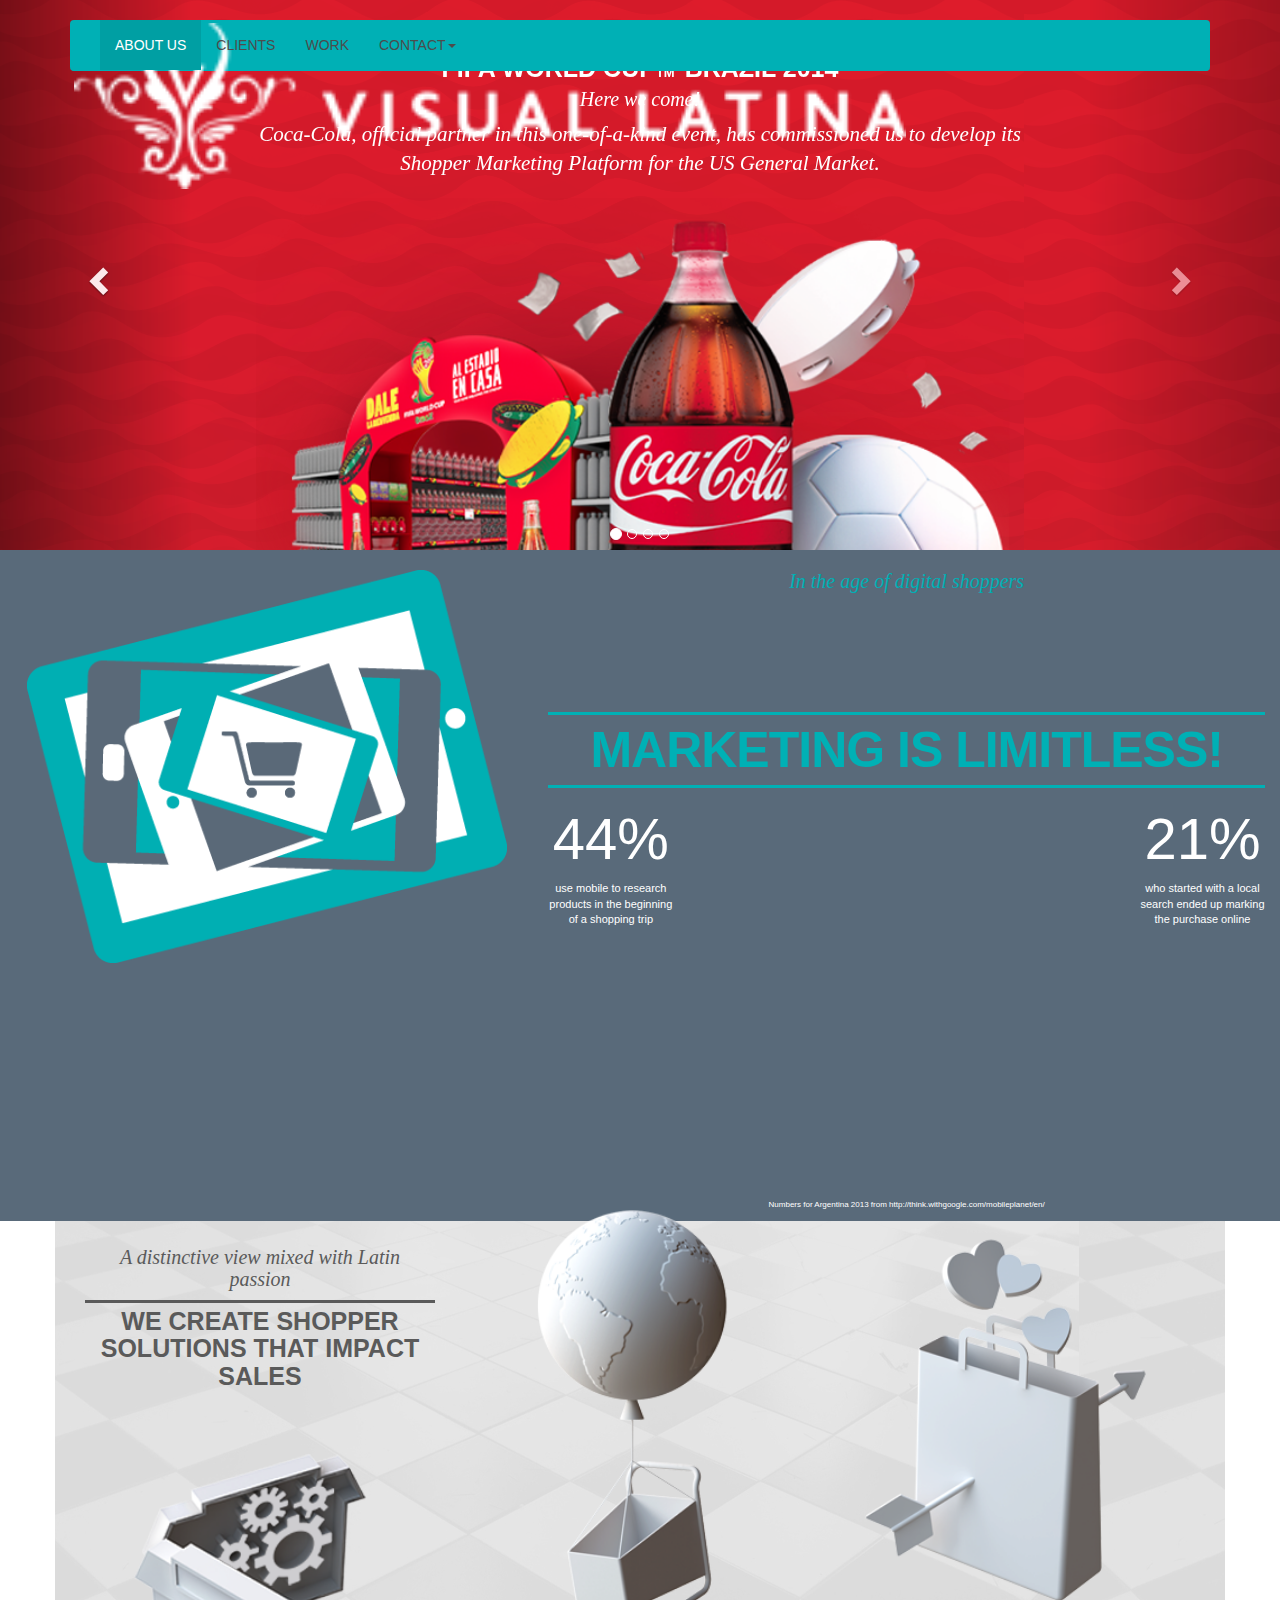
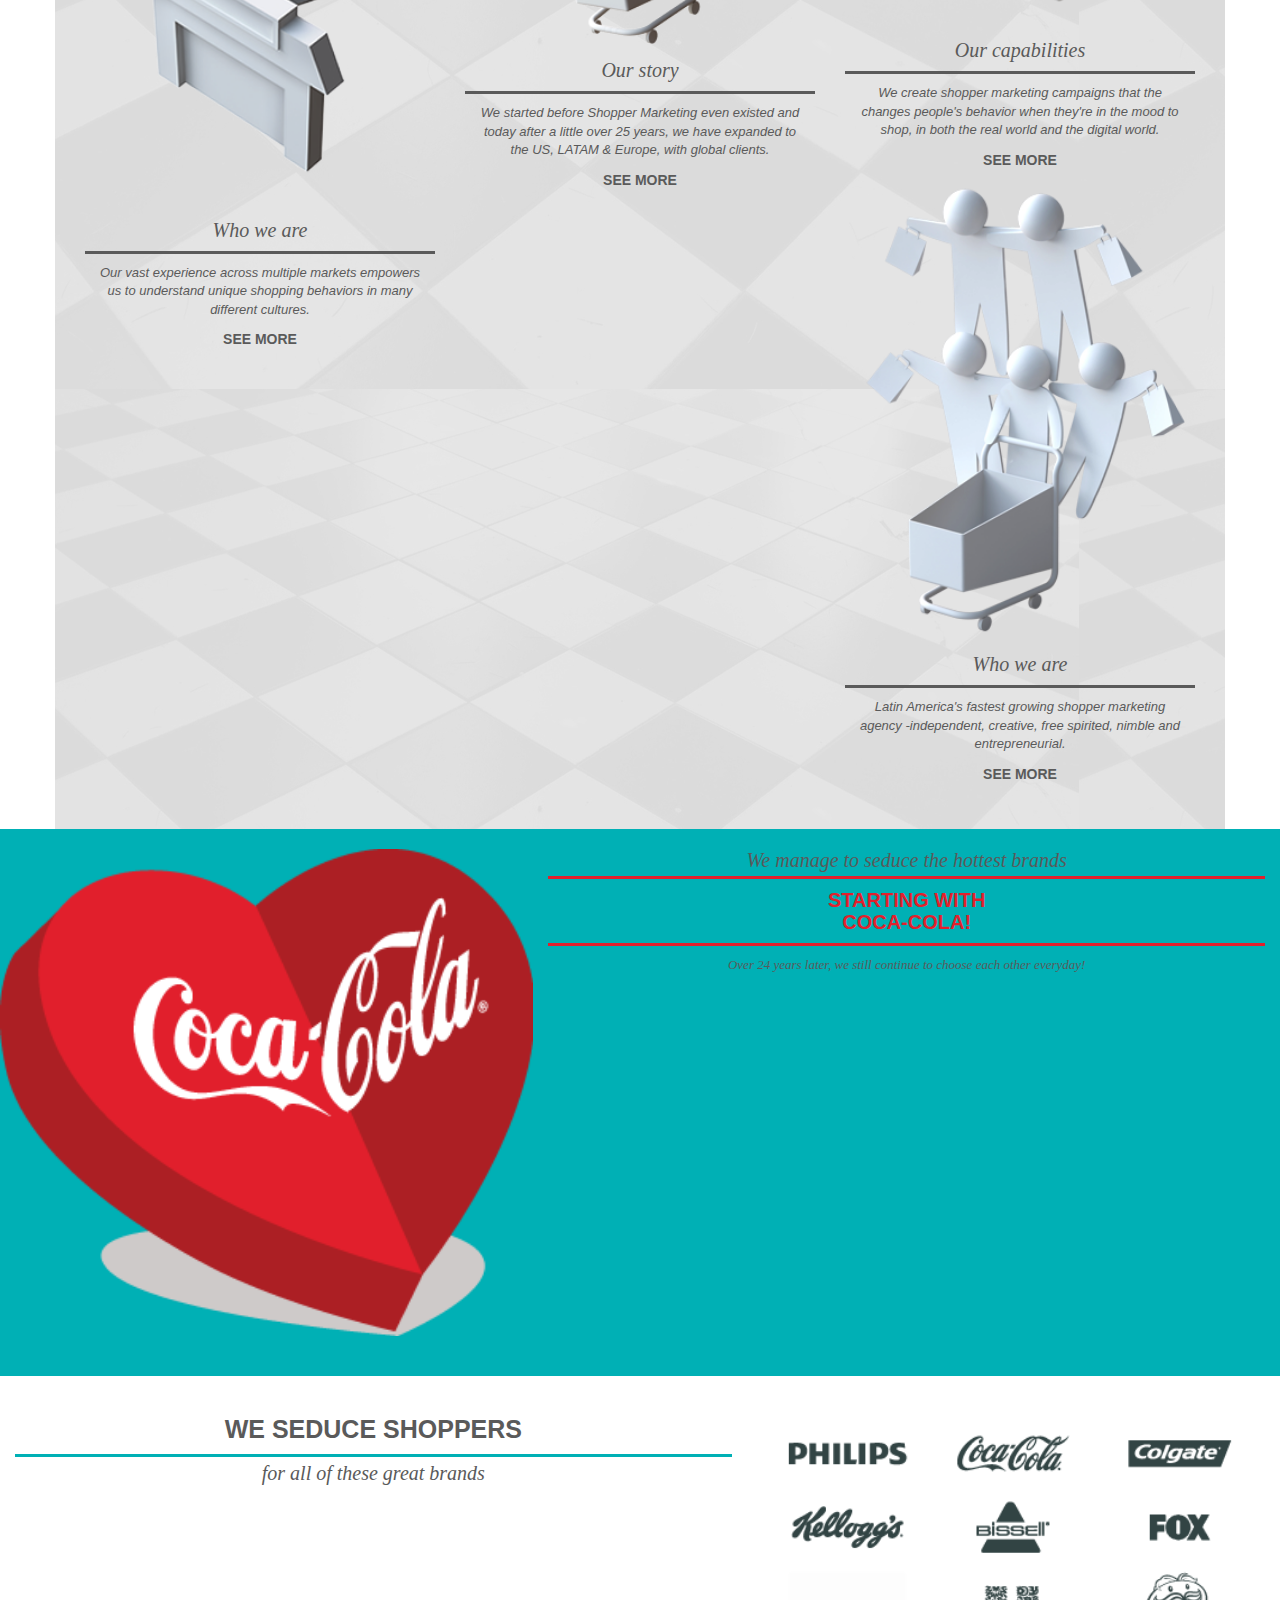
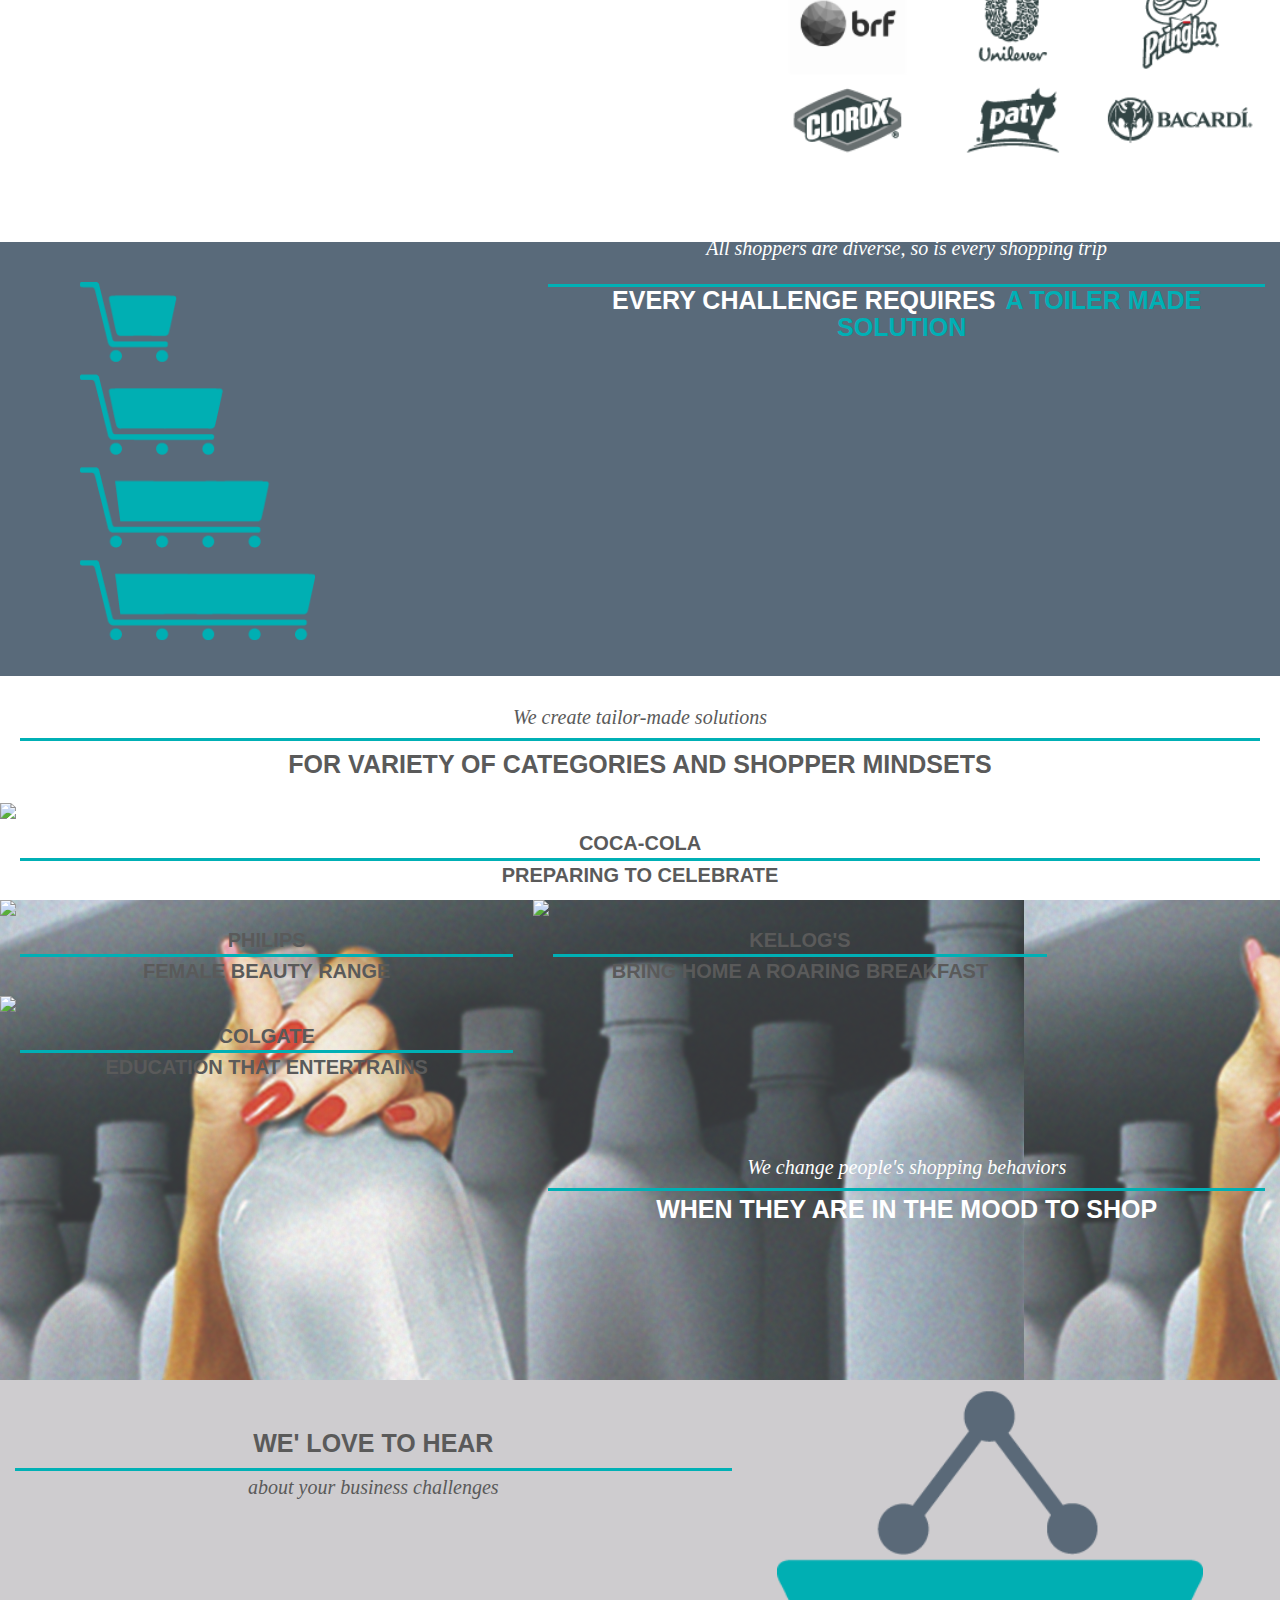
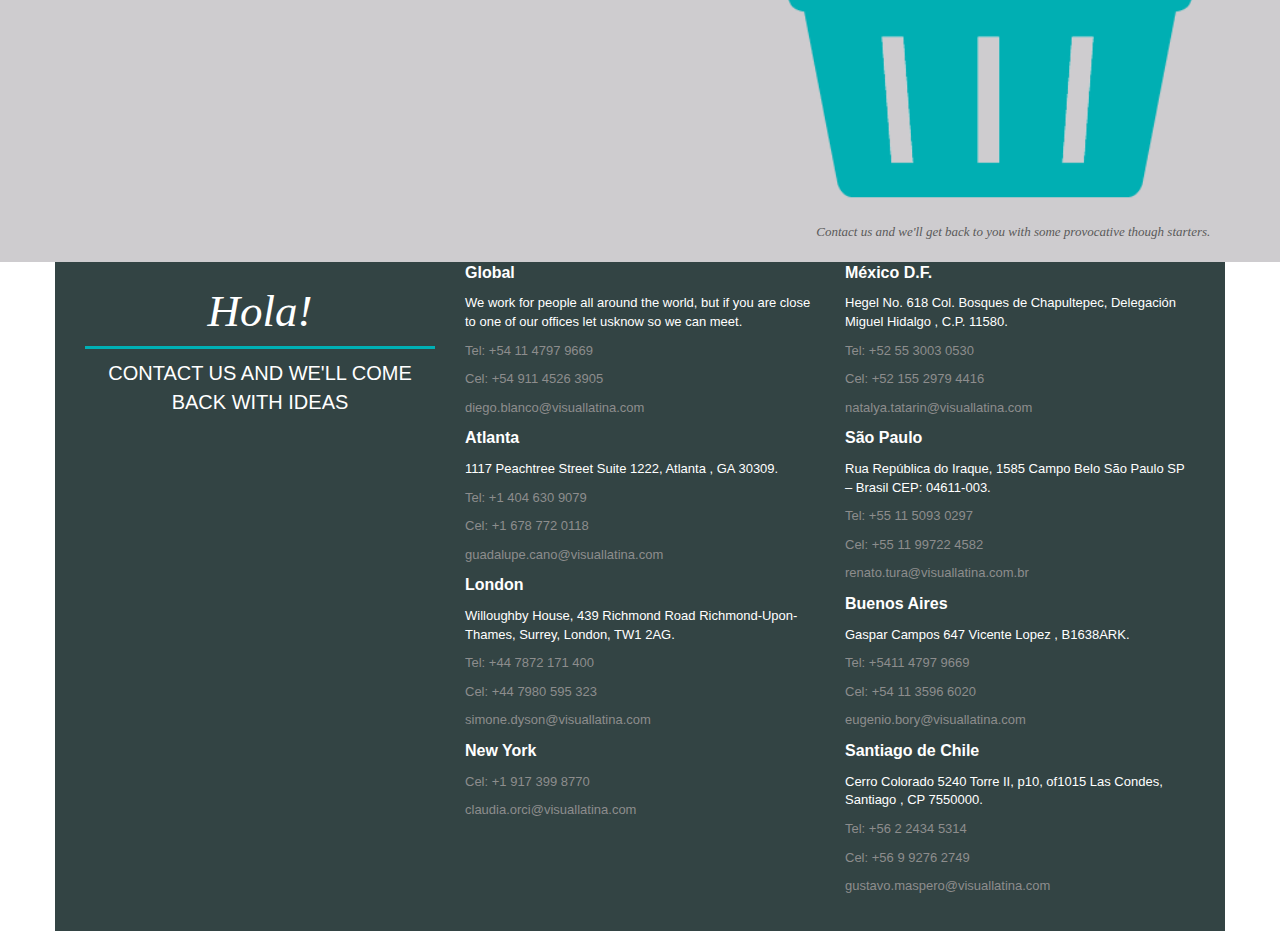
==== commit 49bf9c4e: "avances vlt" ====
--- a/index.html
+++ b/index.html
@@ -184,59 +184,63 @@
     </div>
 <!-- ******************************************** -->
 	 <!-- START THE FEATURETTES -->
-	<hr class="featurette">
     <div class="row featurette-divider">
     	<div class="col-md-5">
           	<img src="./img/sep3-elemento1.png" class="car">
         </div>
         <div class="col-md-7">
-          	<h2 class="tittle">All shoppers are diverse, so is every shopping trip</h2>
-          	<h1 class="solution">EVERY CHALLENGE REQUIRES<span class="text-green">A TOILER MADE SOLUTION</span></h1>
-        </div>
-    </div>
-<!-- ******************************************** -->
-	 <!-- START THE FEATURETTES -->
-	<hr class="featurette-divider">
-    <div class="row featurette">
-        <div class="col-md-7">
-          	<p>We create tailor-made solutions</p>
-          	<h2>FOR VARIETY OF CATEGORIES AND SHOPPER MINDSETS</h2>
-        </div>
-        <div class="col-md-5">
-          	<img class="featurette-image img-responsive" data-src="holder.js/500x500/auto" alt="Generic placeholder image">
-          	<p>COCA-COLA</p>
-		  	<p>PREPARING TO CELEBRATE</p>
-        </div>
-        <div class="col-md-5">
-          	<img class="featurette-image img-responsive" data-src="holder.js/500x500/auto" alt="Generic placeholder image">
-          	<p>KELLOG'S</p>
-		  	<p>BRING HOME A ROARING BREAKFAST</p>
-        </div>
-        <div class="col-md-5">
-          	<img class="featurette-image img-responsive" data-src="holder.js/500x500/auto" alt="Generic placeholder image">
-          	<p>PHILIPS</p>
-		  	<p>FEMALE BEAUTY RANGE</p>
-        </div>
-        <div class="col-md-5">
-          	<img class="featurette-image img-responsive" data-src="holder.js/500x500/auto" alt="Generic placeholder image">
-          	<p>COLGATE</p>
-		  	<p>EDUCATION THAT ENTERTRAINS</p>
-        </div>
-    </div>
-<!-- ******************************************** -->
-	 <!-- START THE FEATURETTES -->
-	<hr class="featurette-divider">
-    <div class="row featurette">
-        <div class="col-md-7">
-          	<p>We change people's shopping behaviors</p>
-          	<h2>WHEN THEY ARE IN THE MOOD TO SHOP</h2>
-        </div>
-    </div>
-<!-- ******************************************** -->
-	<hr class="featurette-divider">
+          	<h2 class="tittle-all">All shoppers are diverse, so is every shopping trip</h2>
+          	<h1 class="solution-every">EVERY CHALLENGE REQUIRES<span class="text-green">A TOILER MADE SOLUTION</span></h1>
+        </div>
+    </div>
+<!-- ******************************************** -->
+	 <!-- START THE FEATURETTES -->
+    <div class="row featurette y">
+        <div class="col-md-7-white">
+          	<h2 class="tittle-solution">We create tailor-made solutions</h2>
+          	<h1 class="solution-text">FOR VARIETY OF CATEGORIES AND SHOPPER MINDSETS</h1>
+        </div>
+        <div class="col-md-5-back-white">
+          <div>
+          	<img src="./img/coca-1.png" class="marca-co">
+            <div class="fondo">
+          	   <p class="marcas">COCA-COLA</p>
+		  	   <p class="leyenda">PREPARING TO CELEBRATE</p>
+            </div>
+        </div>
+        <div class="col-md-5">
+          	<img src="./img/philips-2.png" class="marca-p">
+          	<p class="marcas">PHILIPS</p>
+            <p class="leyenda">FEMALE BEAUTY RANGE</p>
+        </div>
+        <div class="col-md-5">
+          	<img src="./img/zucaritas-2.png" class="marca-z">
+            <p class="marcas">KELLOG'S</p>
+            <p class="leyenda">BRING HOME A ROARING BREAKFAST</p>
+        </div>
+        <div class="col-md-5">
+          	<img src="./img/colgate-2.png" class="marca-c">
+          	<p class="marcas">COLGATE</p>
+		  	<p class="leyenda">EDUCATION THAT ENTERTRAINS</p>
+        </div>
+    </div>
+<!-- ******************************************** -->
+	 <!-- START THE FEATURETTES -->
+    <div class="row featurette-hand">
+        <div class="col-md-7">
+          	<h2 class="tittle-women">We change people's shopping behaviors</h2>
+          	<h1 class="h1Tittle">WHEN THEY ARE IN THE MOOD TO SHOP</h1>
+        </div>
+    </div>
+<!-- ******************************************** -->
+
+
+
+
+<!--
 	<div class="container marketing">
 
-	      	<!-- Three columns of text below the carousel -->
+
 	      	<div class="row">
 	        	<div class="col-lg-4">
 	        		<p>Read our latest shopper news or subscribe to our newsletter</p>
@@ -245,7 +249,7 @@
 					<p>Visual Latina abre oficinas en Puerto Rico</p>
 					<a href="">SEE MORE</a>
 					<p>July 2014</p>
-	        	</div><!-- /.col-lg-4 -->
+	        	</div>
 	        	<div class="row">
 	        	<div class="col-lg-4">
 	          		<img class="img-circle" src="[data-uri]" alt="Generic placeholder image" style="width: 140px; height: 140px;">
@@ -253,85 +257,83 @@
 					<p>Visual Latina amplía su vínculo con Coca Cola al mercado general de EU</p>
 					<a href="">SEE MORE</a>
 					<p>July 2014</p>
-	        	</div><!-- /.col-lg-4 -->
+	        	</div>
 	        	<div class="col-lg-4">
 	          		<img class="img-circle" src="[data-uri]" alt="Generic placeholder image" style="width: 140px; height: 140px;">
 	          		<p>NEWS</p>
 					<p>Visual Latina en la playa con Patynitos!</p>
 					<a href="">SEE MORE</a>
 					<p>February 2014</p>
-	        	</div><!-- /.col-lg-4 -->
+	        	</div>
 	        	<div class="newsletter-form">
                 	<input type="text" class="campo" placeholder="Enter your email adress to get our newsletter"><input type="submit" class="button" value="SUBMIT">
             	</div>
             	<a href="">More News</a>
 			</div>
-	</div>
-<!-- ******************************************** -->
-	 <!-- START THE FEATURETTES -->
-	<hr class="featurette-divider">
-    <div class="row featurette">
-        <div class="col-md-7">
-        	<h2>WE' LOVE TO HEAR</h2>
-          	<p>about your business challenges</p>
-        </div>
-        <div class="col-md-5">
-          	<img class="featurette-image img-responsive" data-src="holder.js/500x500/auto" alt="Generic placeholder image">
-          	<p>Contact us and we'll get back to you with some provocative though starters.</p>
-        </div>
-    </div>
-
-<!-- ******************************************** -->
-	<hr class="featurette-divider">
-	<div class="container marketing">
+	</div-->
+<!-- ******************************************** -->
+	 <!-- START THE FEATURETTES -->
+    <div class="row featurette-grisc">
+        <div class="col-md-7">
+        	<h1 class="titulo">WE' LOVE TO HEAR</h1>
+          	<h2 class="tittle">about your business challenges</h2>
+        </div>
+        <div class="col-md-5">
+          	<img src="./img/sep5-elemento2.png" class="canasto">
+          	<p class="leyend">Contact us and we'll get back to you with some provocative though starters.</p>
+        </div>
+    </div>
+
+<!-- ******************************************** -->
+	<div class="container marketing-fondoUl">
 
 	      	<!-- Three columns of text below the carousel -->
 	      	<div class="row">
 	        	<div class="col-lg-4">
-	          		<h2>Hola!</h2>
-	          		<p>CONTACT US AND WE'LL COME BACK WITH IDEAS</p>
+	          		<h2 class="holaContact">Hola!</h2>
+	          		<p class="contact">CONTACT US AND WE'LL COME BACK WITH IDEAS</p>
 	        	</div><!-- /.col-lg-4 -->
 	        	<div class="col-lg-4">
-	        		<P>Global</P>
-				  	<p>We work for people all around the world, but if you are close to one of our offices let usknow so we can meet.</p>
-			  		<a href="Tel: +54 11 4797 9669"> <p>Tel: +54 11 4797 9669</p></a>
-				  	<a href="Cel: +54 911 4526 3905"> <p>Cel: +54 911 4526 3905</p> </a>
-				  	<a href="mailto:diego.blanco@visuallatina.com"><p>diego.blanco@visuallatina.com</p></a>
-				  	<P>Atlanta</P>
-				  	<p>1117 Peachtree Street Suite 1222, Atlanta , GA 30309.</p>
-				  	<a href="Tel: +1 404 630 9079"> <p>Tel: +1 404 630 9079</p> </a>
-				  	<a href="Cel: +1 678 772 0118"> <p>Cel: +1 678 772 0118</p> </a>
-				  	<a href="mailto:guadalupe.cano@visuallatina.com"><p>guadalupe.cano@visuallatina.com</p></a>
-				  	<P>London</P>
-				  	<p>Willoughby House, 439 Richmond Road Richmond-Upon-Thames, Surrey, London, TW1 2AG.</p>
-				  	<a href="Tel: +44 7872 171 400"> <p>Tel: +44 7872 171 400</p> </a>
-				  	<a href="Cel: +44 7980 595 323"> <p>Cel: +44 7980 595 323</p> </a>
-				  	<a href="mailto:simone.dyson@visuallatina.com"><p>simone.dyson@visuallatina.com</p></a>
-				  	<p>New York</p>
-				  	<a href="Cel: +1 917 399 8770"> <p>Cel: +1 917 399 8770</p> </a>
-				  	<a href="mailto:claudia.orci@visuallatina.com"><p>claudia.orci@visuallatina.com</p></a>
+	        		<P class="pais">Global</P>
+				  	<p class="direccion">We work for people all around the world, but if you are close to one of our offices let usknow so we can meet.</p>
+			  		<a href="Tel: +54 11 4797 9669" class="links"> <p>Tel: +54 11 4797 9669</p></a>
+				  	<a href="Cel: +54 911 4526 3905" class="links"> <p>Cel: +54 911 4526 3905</p> </a>
+				  	<a href="mailto:diego.blanco@visuallatina.com" class="links"><p>diego.blanco@visuallatina.com</p></a>
+				  	<P class="pais">Atlanta</P>
+				  	<p class="direccion">1117 Peachtree Street Suite 1222, Atlanta , GA 30309.</p>
+				  	<a href="Tel: +1 404 630 9079" class="links"> <p>Tel: +1 404 630 9079</p> </a>
+				  	<a href="Cel: +1 678 772 0118" class="links"> <p>Cel: +1 678 772 0118</p> </a>
+				  	<a href="mailto:guadalupe.cano@visuallatina.com" class="links"><p>guadalupe.cano@visuallatina.com</p></a>
+				  	<P class="pais">London</P>
+				  	<p class="direccion">Willoughby House, 439 Richmond Road Richmond-Upon-Thames, Surrey, London, TW1 2AG.</p>
+				  	<a href="Tel: +44 7872 171 400" class="links"> <p>Tel: +44 7872 171 400</p> </a>
+				  	<a href="Cel: +44 7980 595 323" class="links"> <p>Cel: +44 7980 595 323</p> </a>
+				  	<a href="mailto:simone.dyson@visuallatina.com" class="links"><p>simone.dyson@visuallatina.com</p></a>
+				  	<p class="pais">New York</p>
+				  	<a href="Cel: +1 917 399 8770" class="links"> <p>Cel: +1 917 399 8770</p> </a>
+				  	<a href="mailto:claudia.orci@visuallatina.com" class="links"><p>claudia.orci@visuallatina.com</p></a>
 	        	</div><!-- /.col-lg-4 -->
 	        	<div class="col-lg-4">
-		          	<P>México D.F.</P>
-				  	<p>Hegel No. 618 Col. Bosques de Chapultepec, Delegación Miguel Hidalgo , C.P. 11580.</p>
-				  	<a href="Tel: +52 55 3003 0530"> <p>Tel: +52 55 3003 0530</p> </a>
-				  	<a href="Cel: +52 155 2979 4416"> <p>Cel: +52 155 2979 4416</p> </a>
-				  	<a href="mailto:natalya.tatarin@visuallatina.com"><p>natalya.tatarin@visuallatina.com</p></a>
-				  	<P>São Paulo</P>
-				  	<p>Rua República do Iraque, 1585 Campo Belo São Paulo SP – Brasil CEP: 04611-003.</p>
-				  	<a href="Tel: +55 11 5093 0297"> <p>Tel: +55 11 5093 0297</p> </a>
-				  	<a href="Cel: +55 11 99722 4582"> <p>Cel: +55 11 99722 4582</p> </a>
-				  	<a href="mailto:renato.tura@visuallatina.com.br"><p>renato.tura@visuallatina.com.br</p></a>
-				  	<P>Buenos Aires</P>
-				  	<p>Gaspar Campos 647 Vicente Lopez , B1638ARK.</p>
-				  	<a href="Tel: +5411 4797 9669"> <p>Tel: +5411 4797 9669</p> </a>
-				  	<a href="Cel: +54 11 3596 6020"> <p>Cel: +54 11 3596 6020</p> </a>
-				  	<a href="mailto:eugenio.bory@visuallatina.com"><p>eugenio.bory@visuallatina.com</p></a>
-				  	<P>Santiago de Chile</P>
-				  	<p>Cerro Colorado 5240 Torre II, p10, of1015 Las Condes, Santiago , CP 7550000.</p>
-				  	<a href="Tel: +56 2 2434 5314"> <p>Tel: +56 2 2434 5314</p> </a>
-				  	<a href="Cel: +56 9 9276 2749"> <p>Cel: +56 9 9276 2749</p> </a>
-				  	<a href="mailto:gustavo.maspero@visuallatina.com"><p>gustavo.maspero@visuallatina.com</p></a>
+		          	<P class="pais">México D.F.</P>
+				  	<p class="direccion">Hegel No. 618 Col. Bosques de Chapultepec, Delegación Miguel Hidalgo , C.P. 11580.</p>
+				  	<a href="Tel: +52 55 3003 0530" class="links"> <p>Tel: +52 55 3003 0530</p> </a>
+				  	<a href="Cel: +52 155 2979 4416" class="links"> <p>Cel: +52 155 2979 4416</p> </a>
+				  	<a href="mailto:natalya.tatarin@visuallatina.com" class="links"><p>natalya.tatarin@visuallatina.com</p></a>
+				  	<P class="pais">São Paulo</P>
+				  	<p class="direccion">Rua República do Iraque, 1585 Campo Belo São Paulo SP – Brasil CEP: 04611-003.</p>
+				  	<a href="Tel: +55 11 5093 0297" class="links"> <p>Tel: +55 11 5093 0297</p> </a>
+				  	<a href="Cel: +55 11 99722 4582" class="links"> <p>Cel: +55 11 99722 4582</p> </a>
+				  	<a href="mailto:renato.tura@visuallatina.com.br" class="links"><p>renato.tura@visuallatina.com.br</p></a>
+				  	<P class="pais">Buenos Aires</P>
+				  	<p class="direccion">Gaspar Campos 647 Vicente Lopez , B1638ARK.</p>
+				  	<a href="Tel: +5411 4797 9669" class="links"> <p>Tel: +5411 4797 9669</p> </a>
+				  	<a href="Cel: +54 11 3596 6020" class="links"> <p>Cel: +54 11 3596 6020</p> </a>
+				  	<a href="mailto:eugenio.bory@visuallatina.com" class="links"><p>eugenio.bory@visuallatina.com</p></a>
+				  	<P class="pais">Santiago de Chile</P>
+				  	<p class="direccion">Cerro Colorado 5240 Torre II, p10, of1015 Las Condes, Santiago , CP 7550000.</p>
+				  	<a href="Tel: +56 2 2434 5314" class="links"> <p>Tel: +56 2 2434 5314</p> </a>
+				  	<a href="Cel: +56 9 9276 2749" class="links"> <p>Cel: +56 9 9276 2749</p> </a>
+				  	<a href="mailto:gustavo.maspero@visuallatina.com" class="links"><p>gustavo.maspero@visuallatina.com</p></a>
 	        	</div><!-- /.col-lg-4 -->
 	        </div>
 		</div>
--- a/css/style.css
+++ b/css/style.css
@@ -3,7 +3,6 @@
 /* Padding below the footer and lighter body text */
 
 body {
-  padding-bottom: 40px;
   color: #5a5a5a;
 }
 
@@ -345,6 +344,7 @@
 	width: 100%;
 	margin: auto;
 	padding-top: 20px;
+	margin-bottom: 40px;
 }
 div.row.featurette-coca {
 	background: #00b0b5;
@@ -368,6 +368,7 @@
 ======================================*/
 .featurette-divider{
 	margin: 10px 0;
+	background: #596a7a;
 }
 div.row.featurette-white {
 	background: #fff;
@@ -376,24 +377,187 @@
 h1.seduce{
 	border-bottom: 3px solid #00b0b5;
 	text-align: center;
-	margin-top: 25px;
-	padding-bottom: 10px;
-}
+	margin-top: 40px;
+	padding-bottom: 10px;
+}
+/*======================================
+					CARS
+======================================*/
 img.car {
 	width: 44%;
-	padding-top: 20px;
+	padding-top: 40px;
 	margin-left: 80px;
-	margin-bottom: 25px;
-}
-h1.solution {
+	margin-bottom: 40px;
+}
+.tittle-all {
+	font-family: 'georgia';
+	font-style: italic;
+	text-align: center;
+	color: #fff;
+}
+h1.solution-every {
 	border-top: 3px solid #00b0b5;
 	text-align: center;
 	margin-top: 25px;
 	padding-bottom: 10px;
-}
-h1.solution span.text-green{
+	color: #fff;
+}
+h1.solution-every span.text-green{
 	color: #00b0b5;
 	font-size: 25px;
 	font-weight: bold;
 	padding-left: 10px;
-}+}
+/*======================================
+					MARCAS
+======================================*/
+h2.tittle-solution{
+	font-family: 'georgia';
+	font-style: italic;
+	text-align: center;
+	padding-top: 30px;
+}
+h1.solution-text{
+	font-weight: bold;
+	text-align: center;
+	border-top: 3px solid #00b0b5;
+	padding: 10px;
+	margin: 0px 20px 15px 20px;
+}
+img.marca-co{
+	width: 100%;
+	padding-bottom: 10px;
+}
+img.marca-p{
+	width: 100%;
+	padding-bottom: 10px;
+}
+img.marca-z{
+	width: 100%;
+	padding-bottom: 10px;
+}
+img.marca-c{
+	width: 100%;
+	padding-bottom: 10px;
+}
+p.marcas{
+	font-weight: bold;
+	font-size: 20px;
+	text-align: center;
+	margin-bottom: 0px;
+}
+p.leyenda{
+	font-weight: bold;
+	font-size: 20px;
+	text-align: center;
+	border-top: 3px solid #00b0b5; 
+	padding-bottom: 10px;
+	margin: 0px 20px 0px 20px;
+}
+div.row.featurette-back{
+background: #fff;
+margin-top: -10px;
+}
+div.col-md-7-white{
+	background: #fff;
+}
+div.col-md-5-back-white{
+	background: #fff;
+}
+div.row.featurette.y {
+	background: #fff;
+
+}
+div.col-md-5{
+	padding: 0px;
+}
+/*======================================
+					MARCAS
+======================================*/
+div.row.featurette-hand{
+	background: url(../img/Crop_CHICA.jpg);
+	width: 100%;
+}
+.tittle-women {
+	font-family: 'georgia';
+	font-style: italic;
+	text-align: center;
+	margin-top: 160px;
+	color: #fff;
+	border-bottom: 3px solid #00b0b5;
+	padding-bottom: 10px;
+}
+h1.h1Tittle{
+	font-size: 25px;
+	font-weight: bold;
+	margin: -5px 0px 10px 0px;
+	text-shadow: none;
+	color: #fff;
+	text-align: center;
+	margin-bottom: 167px;
+}
+/*======================================
+					CANASTO
+======================================*/
+div.row.featurette-grisc {
+	background: #cecccf;
+	margin-top: -10px;
+}
+h1.titulo {
+	font-size: 25px;
+	font-weight: bold;
+	margin: -5px 0px 10px 0px;
+	text-shadow: none;
+	text-align: center;
+	margin-top: 40px;
+	border-bottom: 3px solid #00b0b5;
+	padding-bottom: 10px;
+}
+img.canasto{
+	width: 80%;
+	margin: 0px 0px 0px 30px;
+}
+p.leyend{
+	text-align: center;
+	font-family: 'georgia';
+	font-style: italic;
+	margin-bottom: 20px;
+}
+/*======================================
+					HOLA!
+======================================*/
+div.col-lg-4 h2.holaContact{
+	font-family: 'georgia';
+	font-style: italic;
+	margin-top: 15px;
+	border-bottom: 3px solid #00b0b5;
+	padding: 10px;
+	font-size: 45px;
+	color: #fff;
+	text-align: center;
+}
+p.contact {
+	color: #fff;
+	font-size: 20px;
+	text-align: center;
+}
+div.container.marketing-fondoUl {
+	background: #344;
+}
+p.direccion{
+	color: #fff;
+}
+p.pais{
+	font-size: 16px;
+	color: #fff;
+	font-weight: bold;
+}
+a.links{
+	color: #8D8D8D;
+}
+
+
+
+
+
+
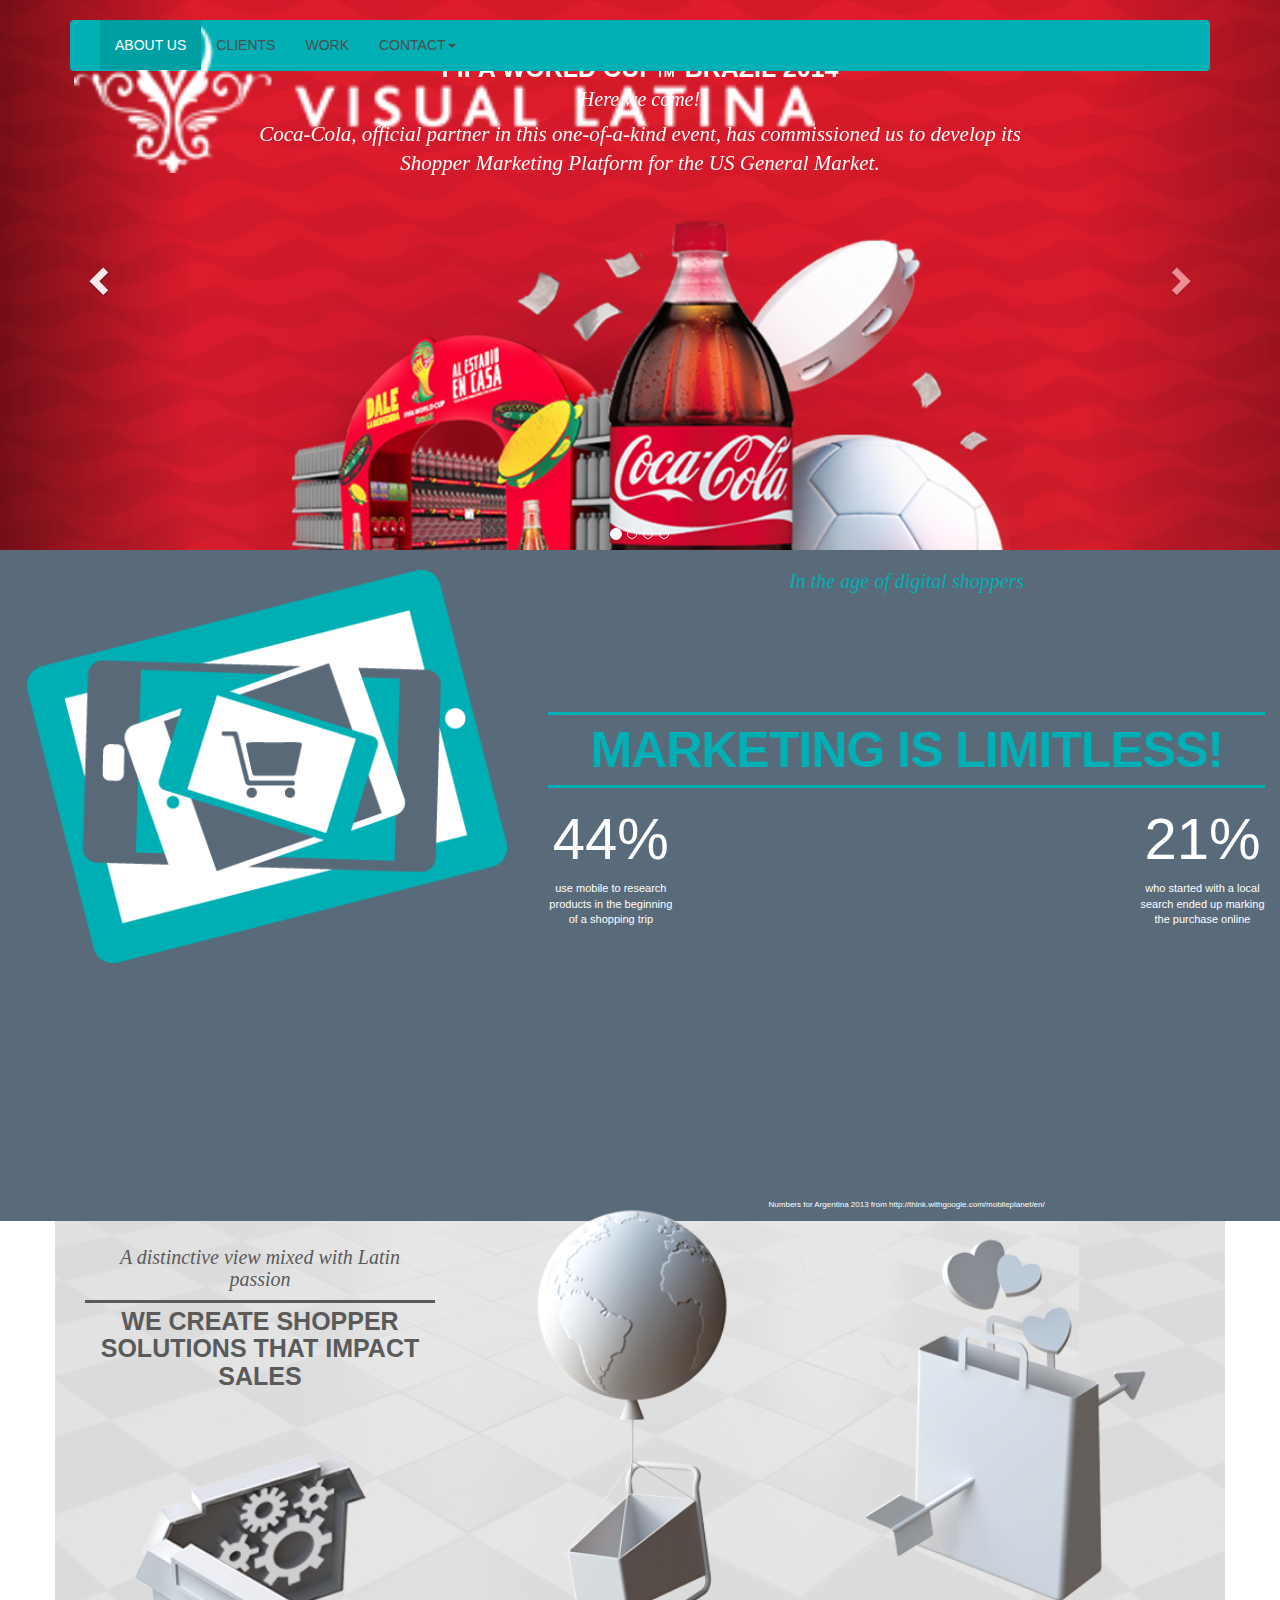
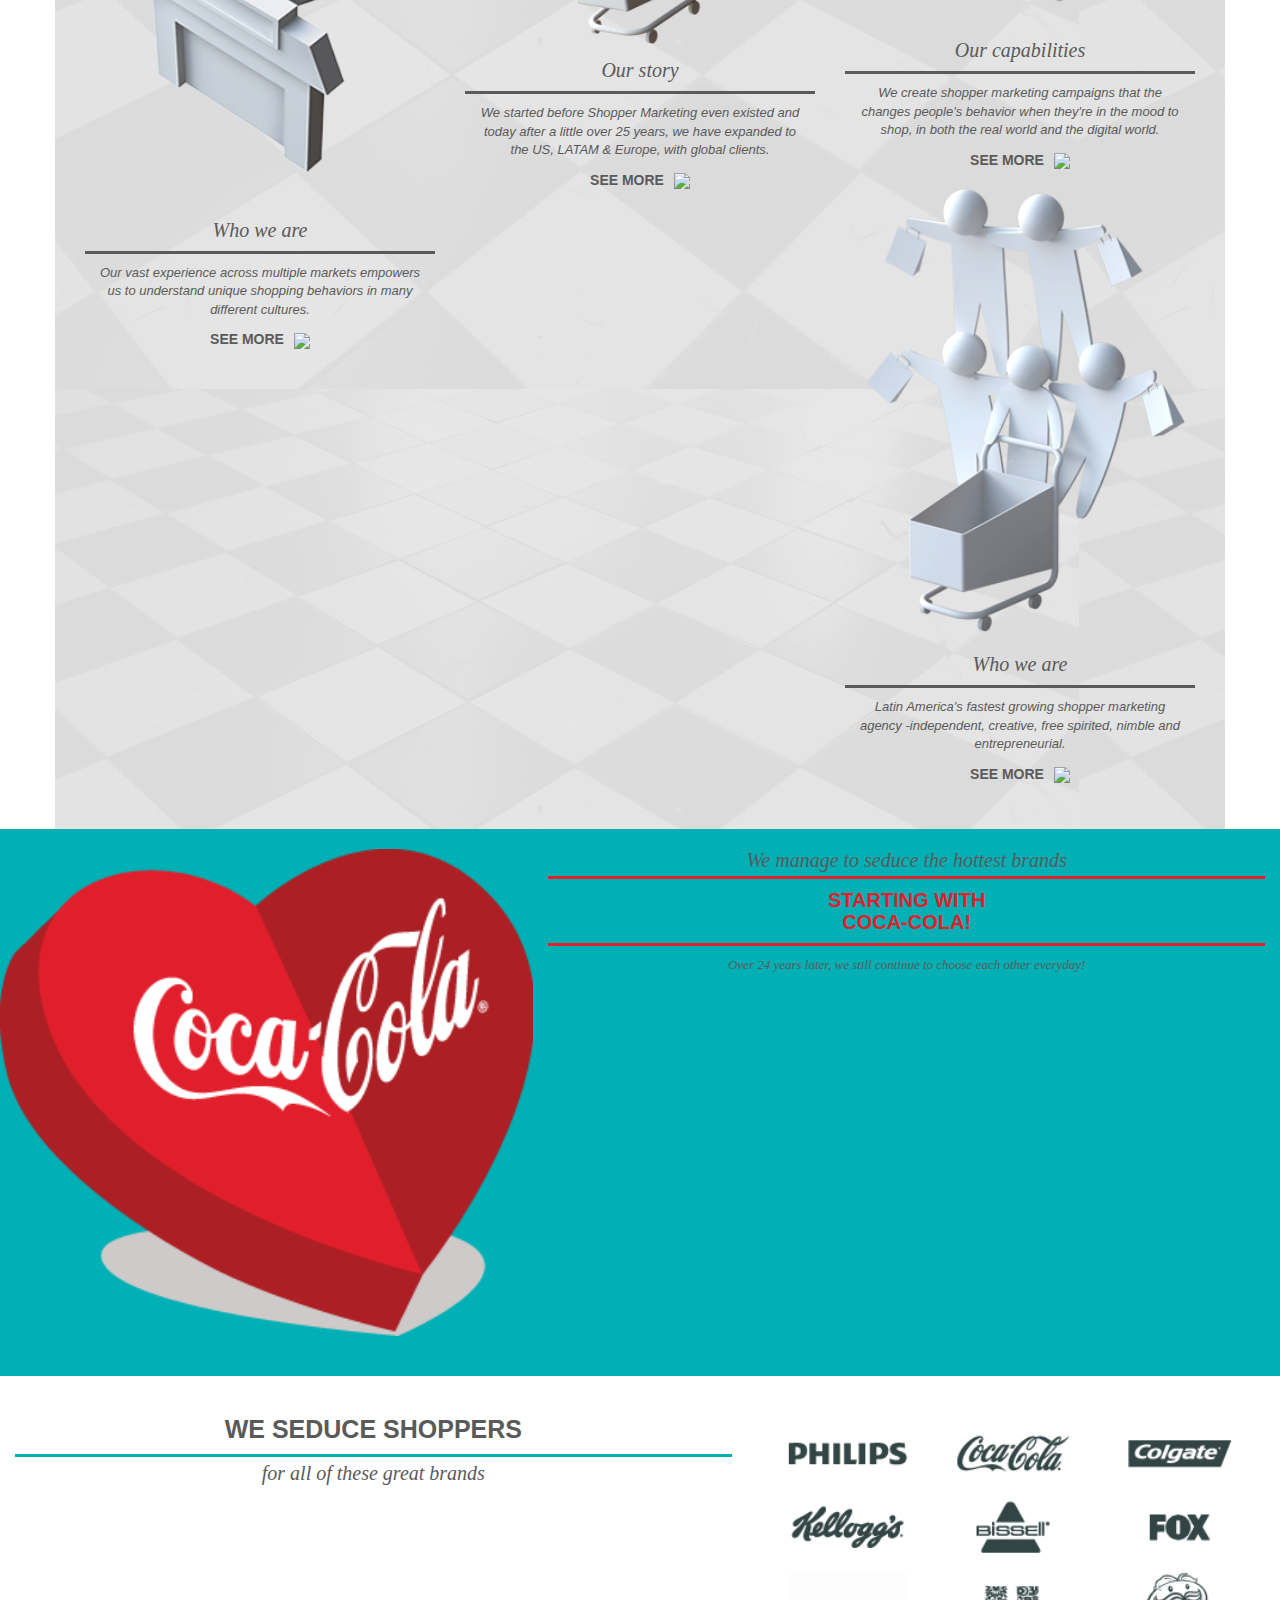
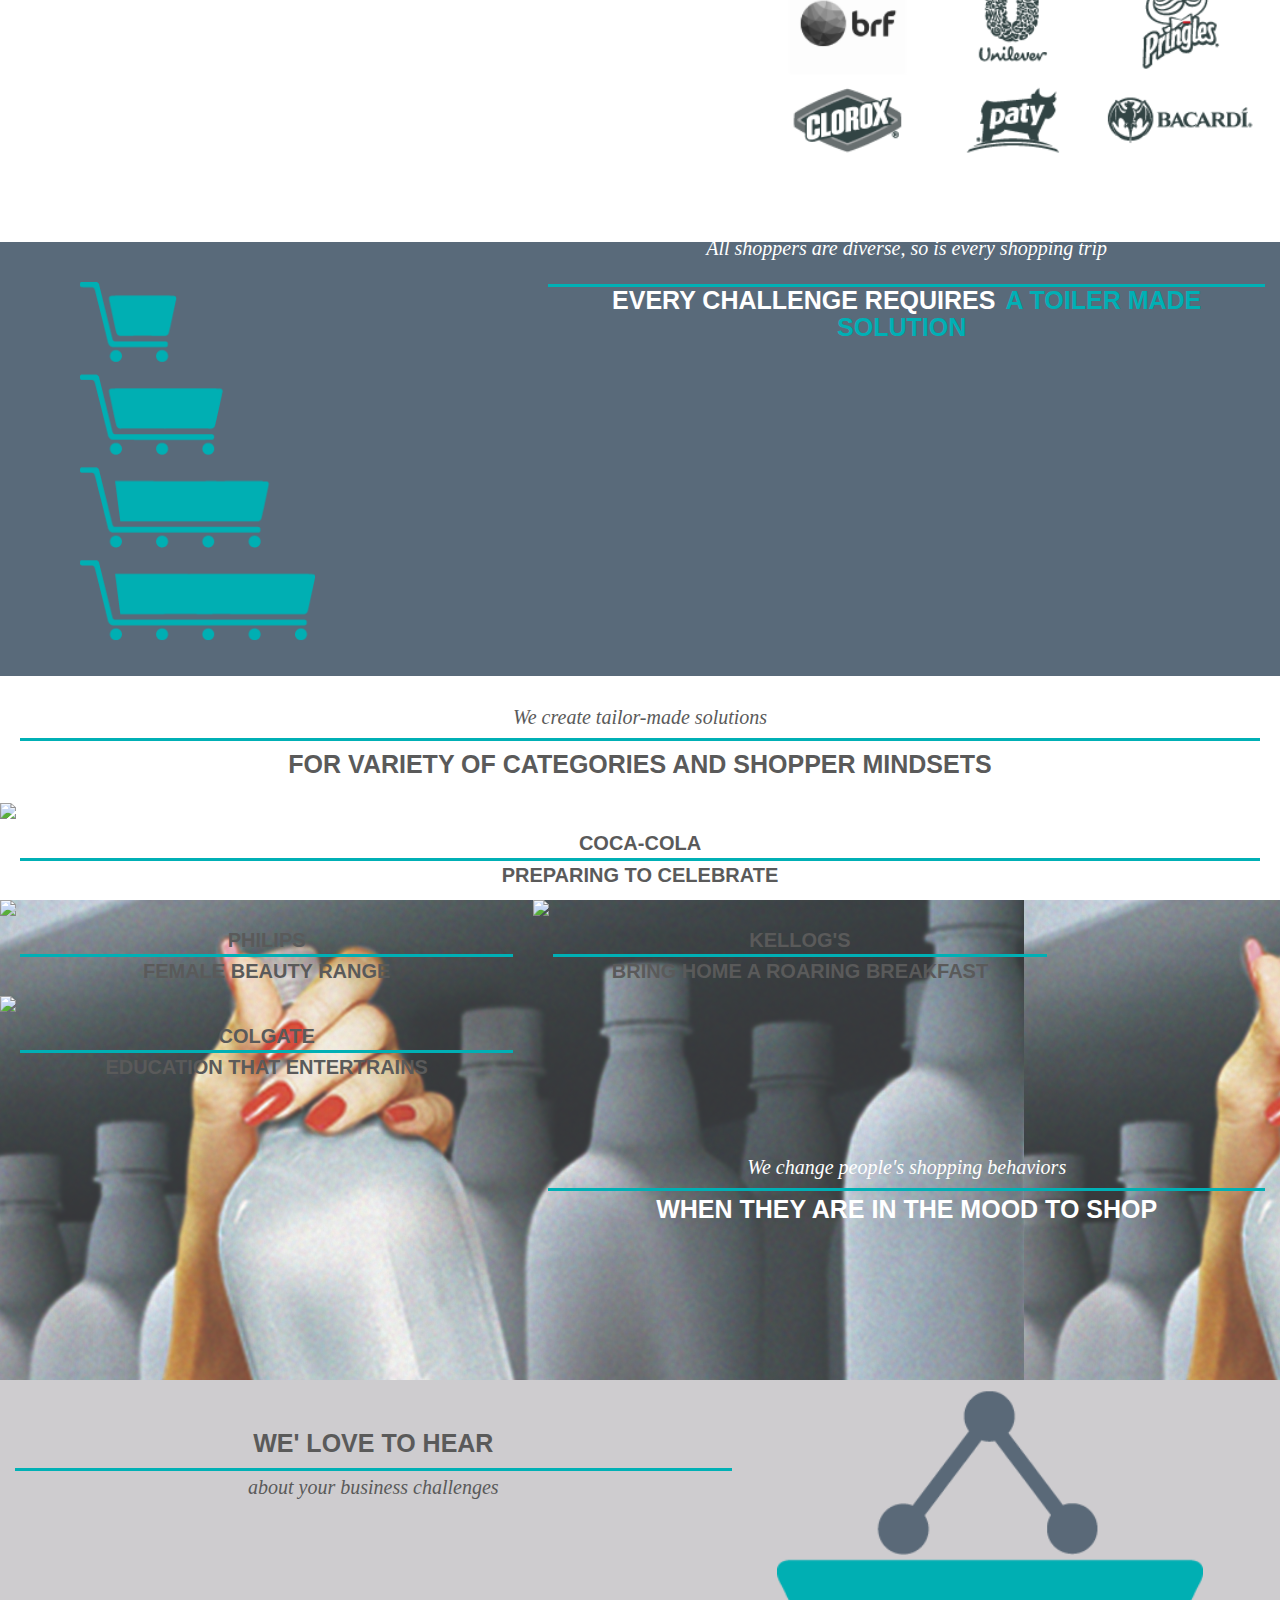
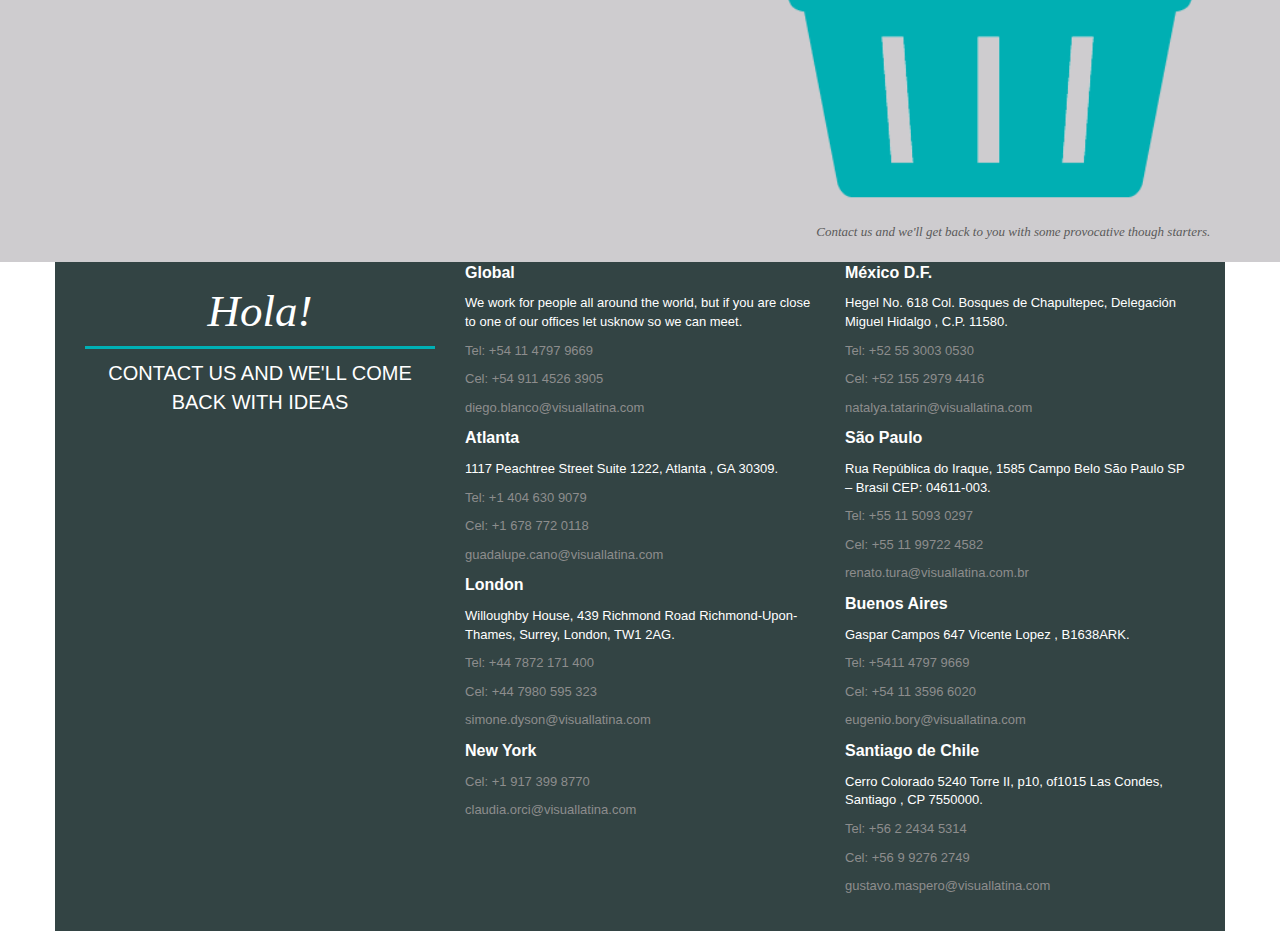
==== commit 9ff6c309: "iconos vlt" ====
--- a/index.html
+++ b/index.html
@@ -63,7 +63,7 @@
               			<h2 class="tittle">Here we come!</h2>
               			<p class="tittle">Coca-Cola, official partner in this one-of-a-kind event, has commissioned us to develop its Shopper Marketing Platform for the US General Market.</p>
               			<img src="./img/coca.png" class="imagen">
-              			<p><a class="btn btn-lg btn-primary" href="#" role="button">SEE MORE</a></p>
+              			<p><a class="btn btn-lg btn-primary" href="#" role="button">SEE MORE<img src="./img/play.png" class="play"></a></p>
             		</div>
           		</div>
         	</div>
@@ -76,7 +76,7 @@
               			<h2 class="tittle">A smoothing purchase</h2>
 			            <p class="tittle">In a category where woman find the experience too daunting  and too masculine, we combined crucial female insights with a sophisticated approach to bring to life Philips Female Beauty products.</p>
 			            <img src="./img/philips.png" class="imagen">
-			            <p><a class="btn btn-lg btn-primary" href="#" role="button">SEE MORE</a></p>
+			            <p><a class="btn btn-lg btn-primary" href="#" role="button">SEE MORE<img src="./img/play.png" class="play"></a></p>
             		</div>
           		</div>
         	</div>
@@ -89,7 +89,7 @@
               			<h2 class="tittle">Kick-start achievements</h2>
               			<p class="tittle">Stepping up to the challenge of switching shoppers, we boosted Zucaritas nutrition energy into accomplishments, becoming Moms' ally while helping their children perform at their best.</p>
               			<img src="./img/zucaritas.png" class="imagen">
-              			<p><a class="btn btn-lg btn-primary" href="#" role="button">SEE MORE</a></p>
+              			<p><a class="btn btn-lg btn-primary" href="#" role="button">SEE MORE<img src="./img/play.png" class="play"></a></p>
             		</div>
           		</div>
         	</div>
@@ -102,7 +102,7 @@
               			<h2 class="tittle">A tale of oral care</h2>
 			            <p class="tittle">Stepping up to  the challenge of switching shoppers,we boosted Zucaritas nutrition, turning energy into accomplishments, becoming Moms' ally while helping their children perform at their best.</p>
 			            <img src="./img/Colgate_img.png" class="imagen">
-			            <p><a class="btn btn-lg btn-primary" href="#" role="button">SEE MORE</a></p>
+			            <p><a class="btn btn-lg btn-primary" href="#" role="button">SEE MORE<img src="./img/play.png" class="play"></a></p>
             		</div>
           		</div>
         	</div>
@@ -136,25 +136,25 @@
           		<img src="./img/icon-WHY.png" class="icon1">
           		<h2 class="text-tittle">Who we are</h2>
           		<p class="contenido">Our vast experience across multiple markets empowers us to understand unique shopping behaviors in many different cultures.</p>
-			  	<a href="" class="icons">SEE MORE</a>
+			  	<a href="" class="icons">SEE MORE<img src="./img/play2.png" class="play"></a>
         	</div><!-- /.col-lg-4 -->
         	<div class="col-lg-4">
           		<img src="./img/mundo_marcado.png" class="icon2">
           		<h2 class="text-tittle">Our story</h2>
 	          	<p class="contenido">We started before Shopper Marketing even existed and today after  a little over 25 years, we have expanded to the US, LATAM & Europe, with global clients.</p>
-			  	<a href="" class="icons">SEE MORE</a>
+			  	<a href="" class="icons">SEE MORE<img src="./img/play2.png" class="play"></a>
         	</div><!-- /.col-lg-4 -->
         	<div class="col-lg-4">
 	          	<img src="./img/icon-bolsa.png" class="icon3">
 	          	<h2 class="text-tittle">Our capabilities</h2>
 	          	<p class="contenido">We create shopper marketing campaigns that the changes people's  behavior when they're in the mood to shop, in both the real world and the digital world.</p>
-			  		<a href="" class="icons">SEE MORE</a>
+			  		<a href="" class="icons">SEE MORE<img src="./img/play2.png" class="play"></a>
         	</div><!-- /.col-lg-4 -->
         	<div class="col-lg-4">
 	          	<img src="./img/carro_compras.png" class="icon4">
 	          	<h2 class="text-tittle">Who we are</h2>
 	          	<p class="contenido">Latin America's fastest growing shopper marketing agency -independent, creative, free spirited, nimble and entrepreneurial.</p>
-			  	<a href="" class="icons">SEE MORE</a>
+			  	<a href="" class="icons">SEE MORE<img src="./img/play2.png" class="play"></a>
         	</div><!-- /.col-lg-4 -->
       	</div><!-- /.row -->
     </div>
--- a/css/style.css
+++ b/css/style.css
@@ -139,9 +139,9 @@
 					NAV
 ======================================*/
 a.navbar-brand img.logo{
-	width: 73%;
+	width: 65%;
 	position: absolute;
-	top: 3px;
+	top: 5px;
 	left: 4px;
 }
 .navbar-inverse {
@@ -555,9 +555,14 @@
 a.links{
 	color: #8D8D8D;
 }
-
-
-
-
-
-
+/*======================================
+				
+======================================*/
+img.play{
+	margin-left: 10px;
+}
+
+
+
+
+
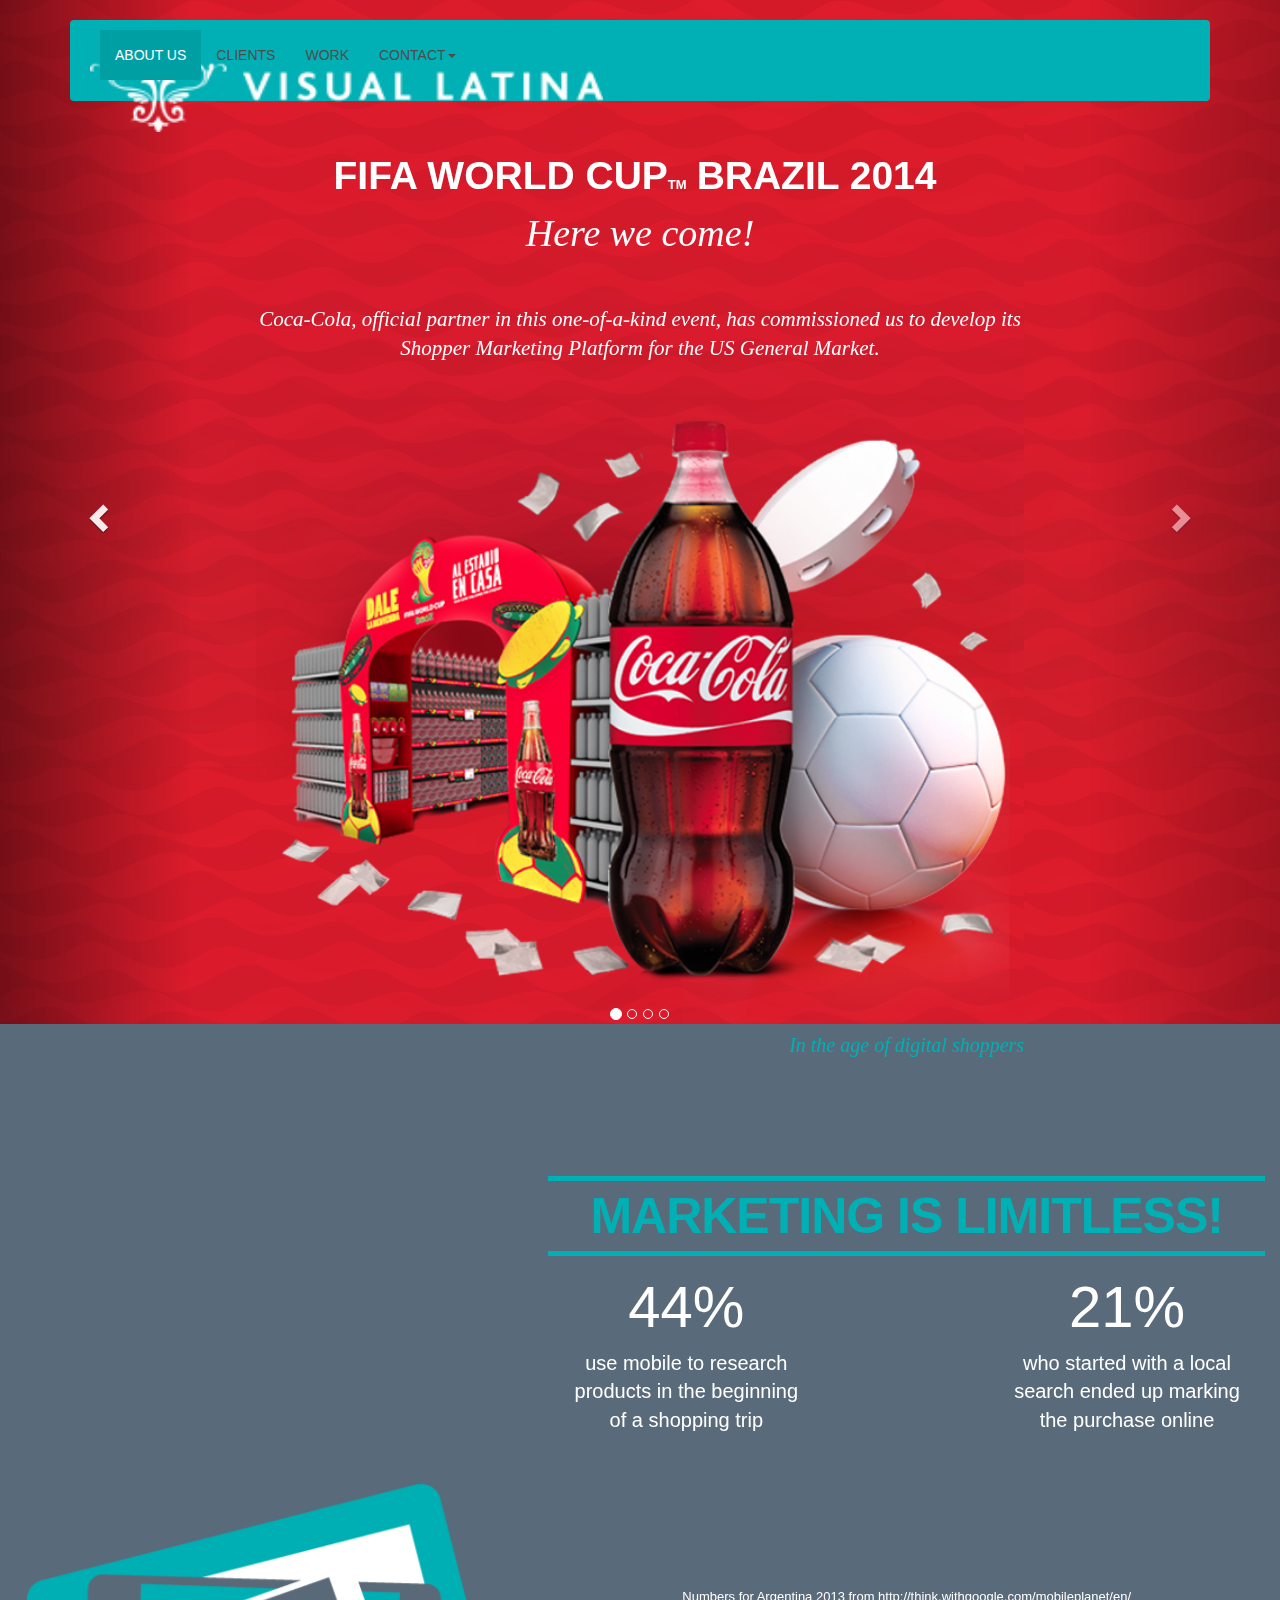
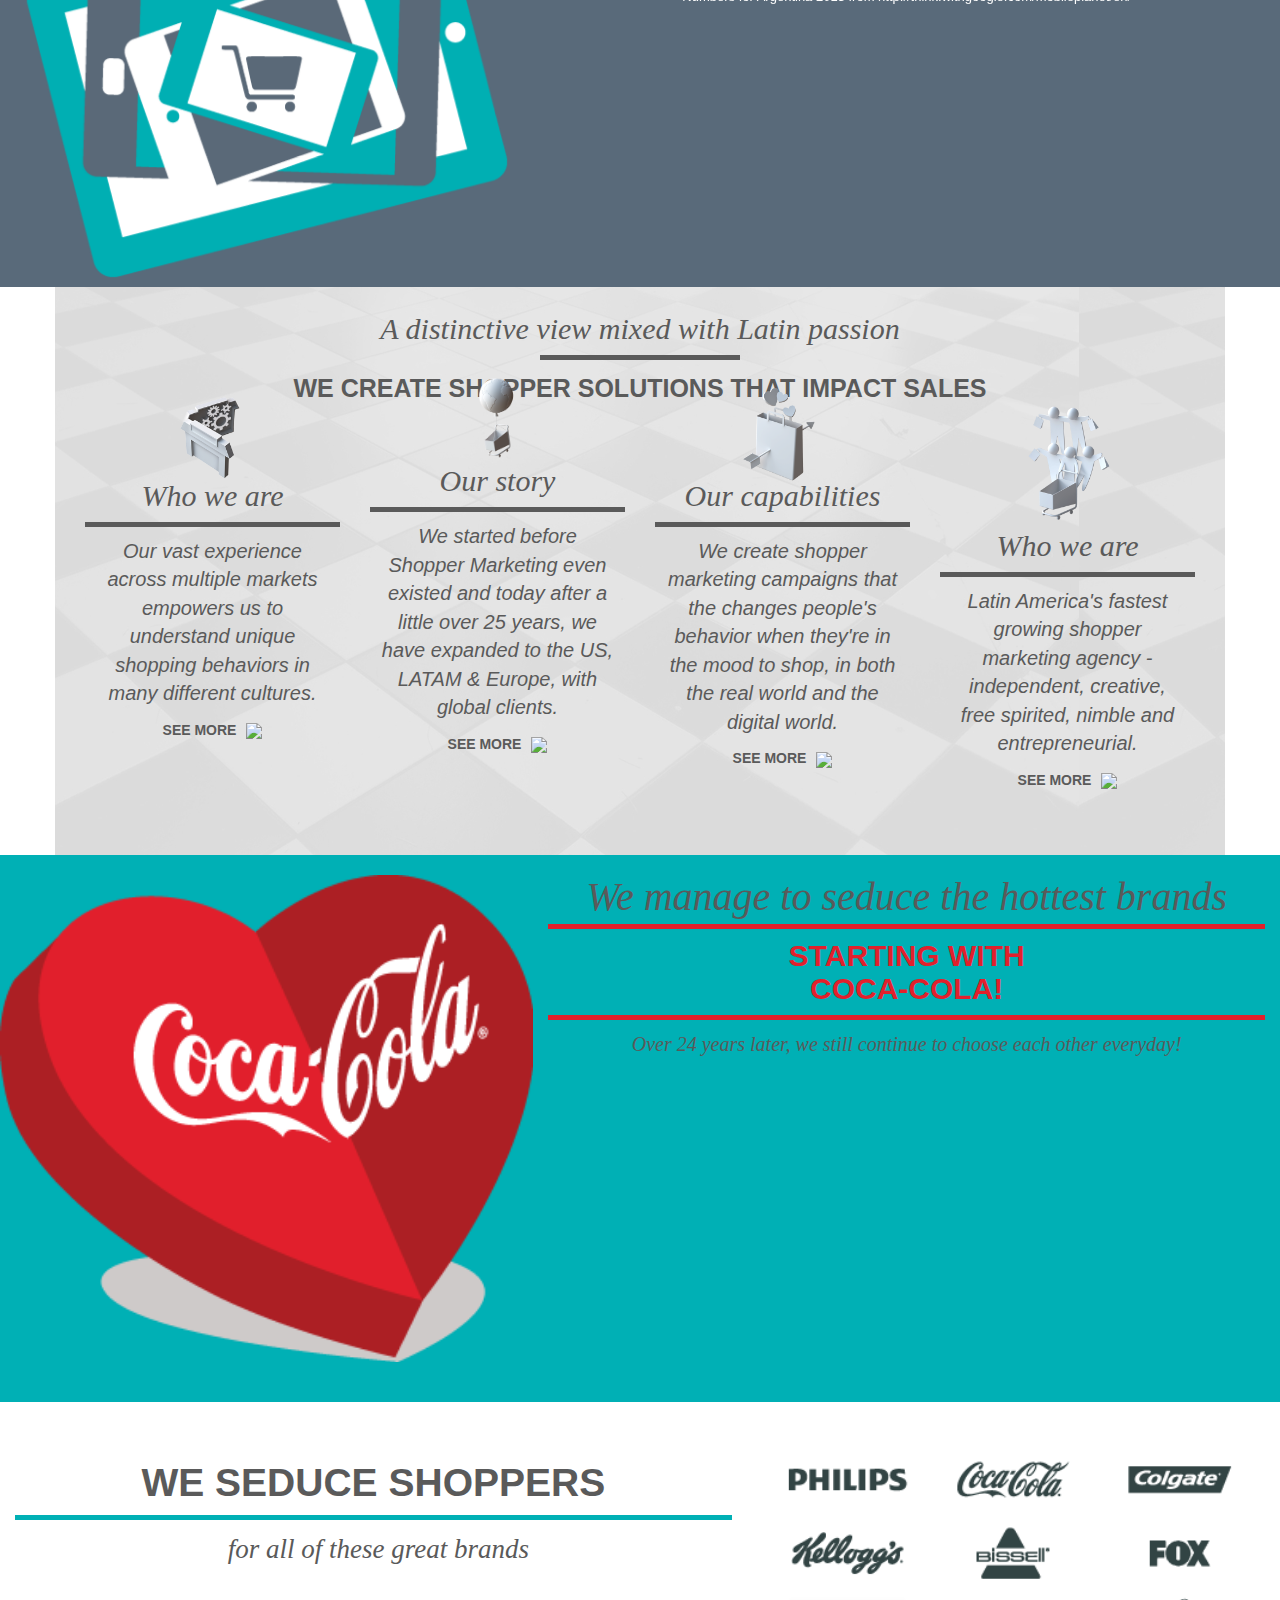
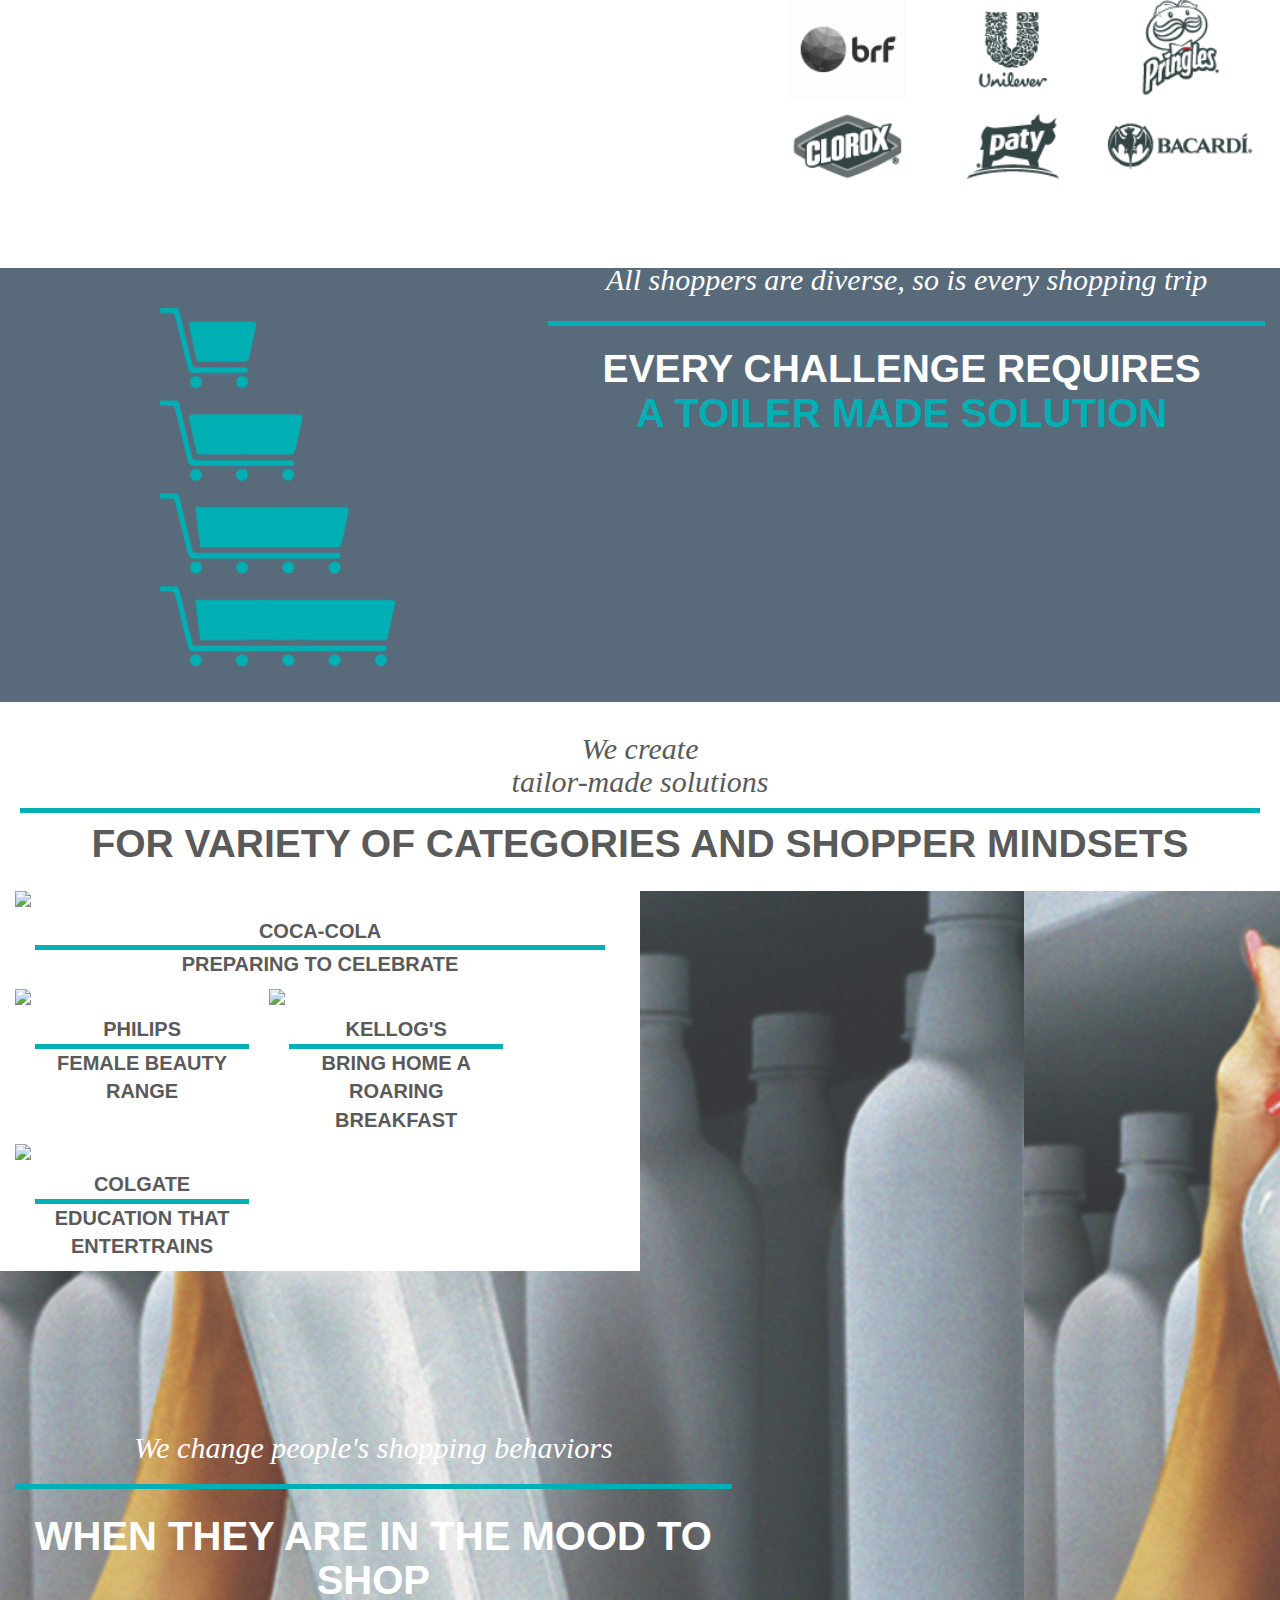
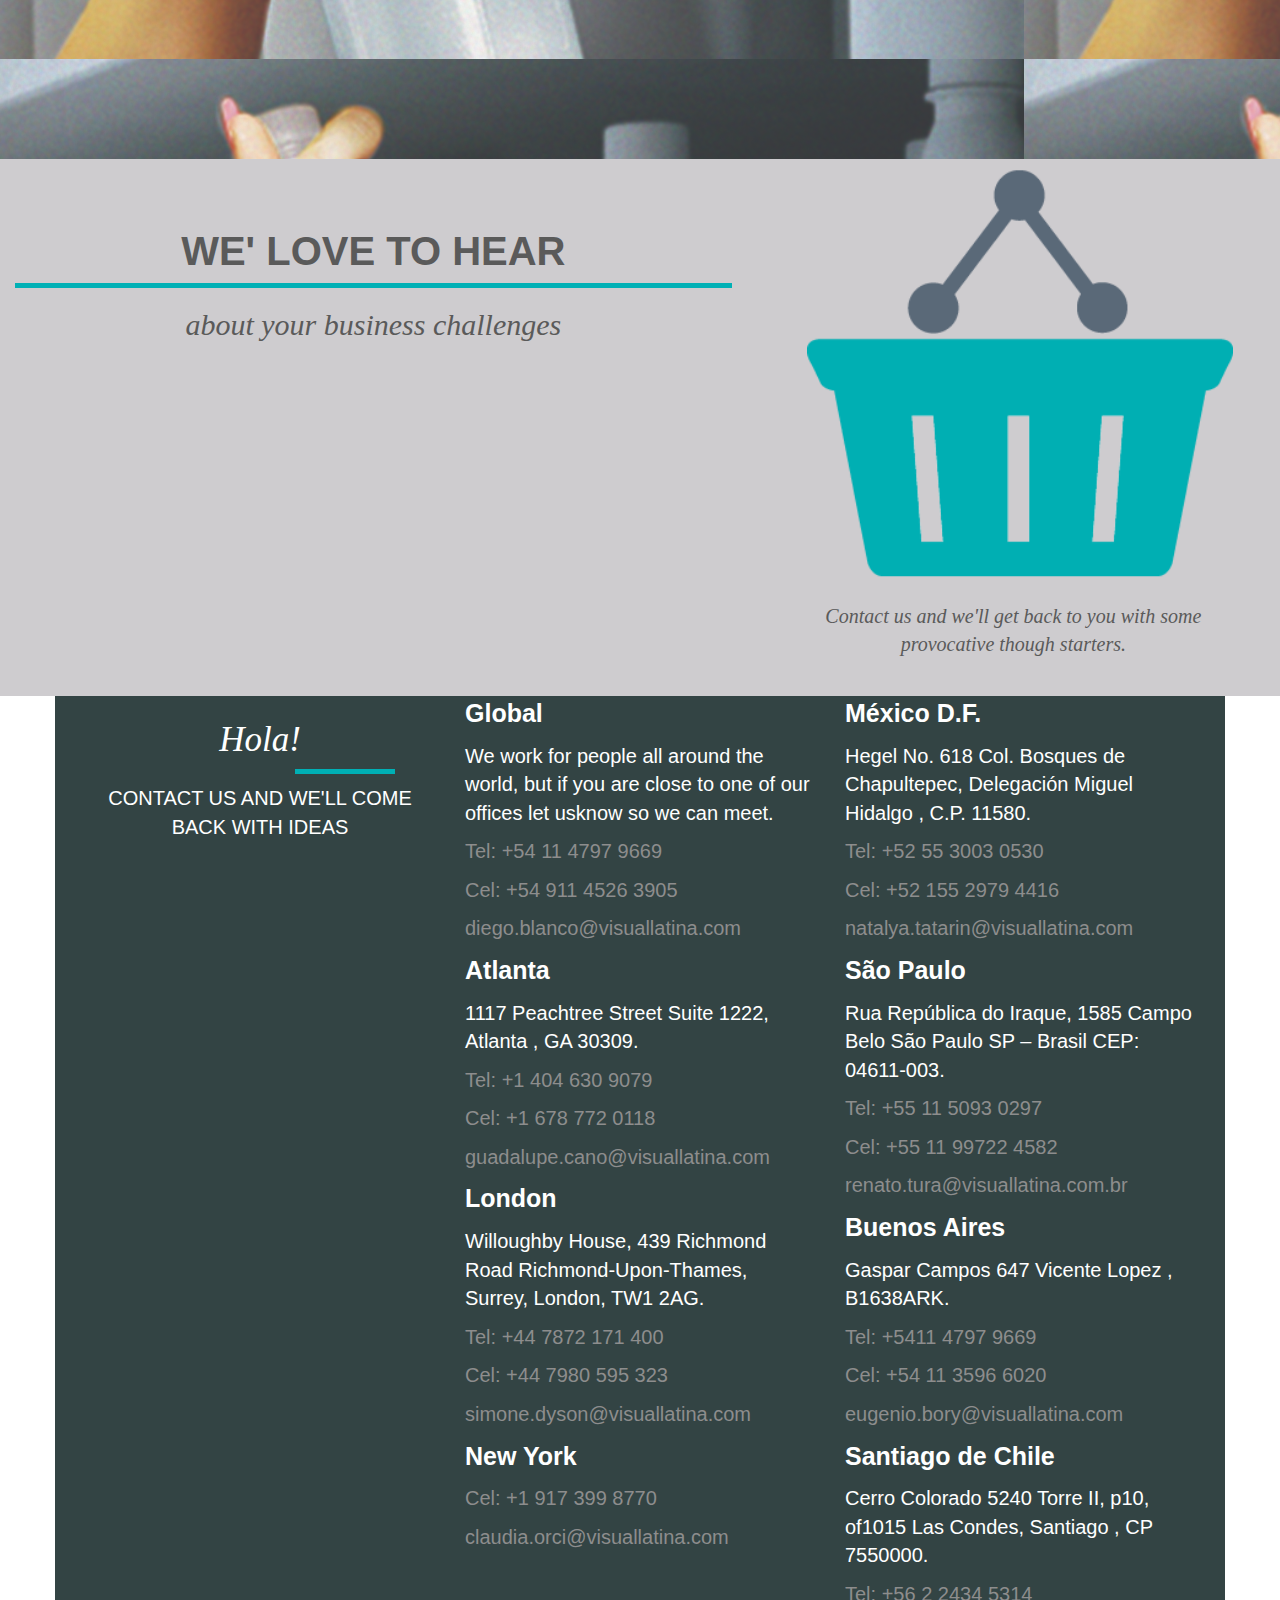
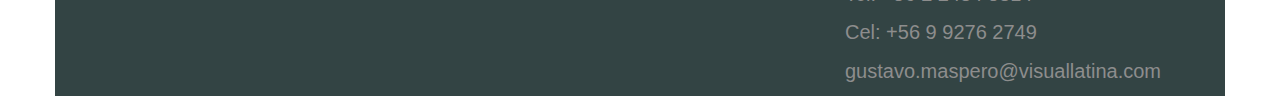
==== commit ae8b11f1: "vlt" ====
--- a/index.html
+++ b/index.html
@@ -32,9 +32,9 @@
 			                <li class="dropdown">
                   				<a href="#" class="dropdown-toggle" data-toggle="dropdown">CONTACT<span class="caret"></span></a>
                   				<ul class="dropdown-menu" role="menu">
-				                    <li><a href="#">Facebook</a></li>
-				                    <li><a href="#">Twitter</a></li>
-				                    <li><a href="#">Linkedin</a></li>
+				                    <li><img src="./img/f.png" class="r-s-f"><a href="#">Facebook</a></li>
+				                    <li><img src="./img/t.png" class="r-s-t"><a href="#">Twitter</a></li>
+				                    <li><img src="./img/i.png" class="r-s-i"><a href="#">Linkedin</a></li>
 				                 	<li><a href="#">News</a></li>
                   				</ul>
                 			</li>
@@ -59,7 +59,7 @@
           		<img src="[data-uri]" alt="First slide">
           		<div class="container">
             		<div class="carousel-caption">
-              			<h1>FIFA WORLD CUP<span>TM</span>BRAZIL 2014</h1>
+              			<h1>FIFA WORLD CUP<span>TM</span>BRAZIL 2014<span class="borde-cocacola"></span></h1>
               			<h2 class="tittle">Here we come!</h2>
               			<p class="tittle">Coca-Cola, official partner in this one-of-a-kind event, has commissioned us to develop its Shopper Marketing Platform for the US General Market.</p>
               			<img src="./img/coca.png" class="imagen">
@@ -72,7 +72,7 @@
           		<div class="container">
             		<div class="carousel-caption">
             			<p class="tittle">Philips Female Beauty Europe</p>
-              			<h1>ASANCTUARY FOR BEAUTY</h1>
+              			<h1>ASANCTUARY FOR BEAUTY<span class="borde-cocacola"></h1>
               			<h2 class="tittle">A smoothing purchase</h2>
 			            <p class="tittle">In a category where woman find the experience too daunting  and too masculine, we combined crucial female insights with a sophisticated approach to bring to life Philips Female Beauty products.</p>
 			            <img src="./img/philips.png" class="imagen">
@@ -85,7 +85,7 @@
           		<div class="container">
             		<div class="carousel-caption">
             			<p class="tittle">Zucaritas Latin America Toolkit</p>
-              			<h1>BRING HOME A ROARING BREAKFAST</h1>
+              			<h1>BRING HOME A ROARING BREAKFAST<span class="borde-cocacola"></h1>
               			<h2 class="tittle">Kick-start achievements</h2>
               			<p class="tittle">Stepping up to the challenge of switching shoppers, we boosted Zucaritas nutrition energy into accomplishments, becoming Moms' ally while helping their children perform at their best.</p>
               			<img src="./img/zucaritas.png" class="imagen">
@@ -96,17 +96,18 @@
         	<div class="item">
           		<img src="[data-uri]" alt="Second slide">
           		<div class="container">
-            		<div class="carousel-caption">
-            			<p class="tittle">Colgate México "Tres pasitos"</p>
-              			<h1 >EDUCATION THAT ENTERTRAINS</h1>
-              			<h2 class="tittle">A tale of oral care</h2>
-			            <p class="tittle">Stepping up to  the challenge of switching shoppers,we boosted Zucaritas nutrition, turning energy into accomplishments, becoming Moms' ally while helping their children perform at their best.</p>
-			            <img src="./img/Colgate_img.png" class="imagen">
-			            <p><a class="btn btn-lg btn-primary" href="#" role="button">SEE MORE<img src="./img/play.png" class="play"></a></p>
-            		</div>
-          		</div>
-        	</div>
-      	</div>
+            		 <div class="carousel-caption">
+                         <div class="colgate">
+              			<p class="tittle">Colgate México "Tres pasitos"</p>
+                			<h1 >EDUCATION THAT ENTERTRAINS<span class="borde-cocacola"></h1>
+                			<h2 class="tittle">A tale of oral care</h2>
+  			            <p class="tittle">Stepping up to  the challenge of switching shoppers,we boosted Zucaritas nutrition, turning energy into accomplishments, becoming Moms' ally while helping their children perform at their best.</p>
+  			            <img src="./img/Colgate_img.png" class="imagen">
+  			            <p><a class="btn btn-lg btn-primary" href="#" role="button">SEE MORE<img src="./img/play.png" class="play"></a></p>
+                         </div>
+            		 </div>
+          		</div>
+        	</div>
       	<a class="left carousel-control" href="#myCarousel" role="button" data-slide="prev"><span class="glyphicon glyphicon-chevron-left"></span></a>
       	<a class="right carousel-control" href="#myCarousel" role="button" data-slide="next"><span class="glyphicon glyphicon-chevron-right"></span></a>
     </div>
@@ -114,43 +115,43 @@
 <!-- ******************************************** -->
 	  <!-- START THE FEATURETTES -->
     <div class="row featurette">
-    	<div class="col-md-5">
+    	     <div class="col-md-5">
           	<img src="./img/sep1-elemento1.png" class="featurette-image img-responsive" data-src="holder.js/500x500/auto" alt="Generic placeholder image ">
-        </div>
-        <div class="col-md-7">
-        	<h3 class="verde">In the age of digital shoppers</h3>
+          </div>
+          <div class="col-md-7">
+        	     <h3 class="verde">In the age of digital shoppers</h3>
           	<h2 class="featurette-heading">MARKETING IS LIMITLESS!</h2>
           	<p class="porcentaje"> <span>44%</span><br>use mobile to research products in the beginning of a shopping trip</p>
 			<p class="porcentaje2"> <span>21%</span><br>who started with a local search ended up marking the purchase online</p>
 			<p class="liga">Numbers for Argentina 2013 from http://think.withgoogle.com/mobileplanet/en/</p>
-        </div>
+          </div>
     </div>
 <!-- ******************************************** -->
 	<div class="container marketing">
 
       	<!-- Three columns of text below the carousel -->
       	<div class="row">
-        	<div class="col-lg-4">
-        		<h2>A distinctive view mixed with Latin passion</h2>
-				<h1 class="gris">WE CREATE SHOPPER SOLUTIONS THAT IMPACT SALES</h1>
+        	<h2 class="distinctive">A distinctive view mixed with Latin passion<span class="background"></span></h2>
+				  <h1 class="gris">WE CREATE SHOPPER SOLUTIONS THAT IMPACT SALES</h1>
+          <div class="col-sm-6 col-md-3">
           		<img src="./img/icon-WHY.png" class="icon1">
           		<h2 class="text-tittle">Who we are</h2>
           		<p class="contenido">Our vast experience across multiple markets empowers us to understand unique shopping behaviors in many different cultures.</p>
 			  	<a href="" class="icons">SEE MORE<img src="./img/play2.png" class="play"></a>
         	</div><!-- /.col-lg-4 -->
-        	<div class="col-lg-4">
+        	<div class="col-sm-6 col-md-3">
           		<img src="./img/mundo_marcado.png" class="icon2">
           		<h2 class="text-tittle">Our story</h2>
 	          	<p class="contenido">We started before Shopper Marketing even existed and today after  a little over 25 years, we have expanded to the US, LATAM & Europe, with global clients.</p>
 			  	<a href="" class="icons">SEE MORE<img src="./img/play2.png" class="play"></a>
         	</div><!-- /.col-lg-4 -->
-        	<div class="col-lg-4">
+        	<div class="col-sm-6 col-md-3">
 	          	<img src="./img/icon-bolsa.png" class="icon3">
 	          	<h2 class="text-tittle">Our capabilities</h2>
 	          	<p class="contenido">We create shopper marketing campaigns that the changes people's  behavior when they're in the mood to shop, in both the real world and the digital world.</p>
 			  		<a href="" class="icons">SEE MORE<img src="./img/play2.png" class="play"></a>
         	</div><!-- /.col-lg-4 -->
-        	<div class="col-lg-4">
+        	<div class="col-sm-6 col-md-3">
 	          	<img src="./img/carro_compras.png" class="icon4">
 	          	<h2 class="text-tittle">Who we are</h2>
 	          	<p class="contenido">Latin America's fastest growing shopper marketing agency -independent, creative, free spirited, nimble and entrepreneurial.</p>
@@ -163,62 +164,62 @@
     <div class="row featurette-coca">
     	<div class="col-md-5">
           	<img src="./img/sep2-elemento1.png" class="heart">
-        </div>
-        <div class="col-md-7">
-        	<h3 class="normal">We manage to seduce the hottest brands</h3>
-          	<h2 class="featurette-heading-rojo">STARTING WITH<br> COCA-COLA!</h2>
-          	<p class="tittle">Over 24 years later, we still continue to choose each other everyday!</p>
-        </div>
+     </div>
+     <div class="col-md-7">
+        	<h3 class="normal">We manage to seduce the hottest brands<span class="rojo-sub"></h3>
+          	<h2 class="featurette-heading-rojo">STARTING WITH<br> COCA-COLA!<span class="rojo-coca"></span></h2>
+          	<p class="tittle-coca-cola">Over 24 years later, we still continue to choose each other everyday!</p>
+     </div>
     </div>
 <!-- ******************************************** -->
 	 <!-- START THE FEATURETTES -->
 	<hr class="featurette-divider">
     <div class="row featurette-white">
         <div class="col-md-7">
-        	<h1 class="seduce">WE SEDUCE SHOPPERS</h1>
-          	<h2 class="tittle">for all of these great brands</h2>
+        	<h1 class="seduce">WE SEDUCE SHOPPERS <span class="borde-we"></span></h1>
+          	<h2 class="tittle-forAll">for all of these great brands</h2>
         </div>
         <div class="col-md-5">
-          	<img src="./img/clients.png" class="heart">
-        </div>
-    </div>
-<!-- ******************************************** -->
-	 <!-- START THE FEATURETTES -->
-    <div class="row featurette-divider">
+          	<img src="./img/clients.png" class="logos-marcas">
+        </div>
+    </div>
+<!-- ******************************************** -->
+	 <!-- START THE FEATURETTES -->
+    <div class="row featurette-divider car">
     	<div class="col-md-5">
           	<img src="./img/sep3-elemento1.png" class="car">
-        </div>
-        <div class="col-md-7">
-          	<h2 class="tittle-all">All shoppers are diverse, so is every shopping trip</h2>
-          	<h1 class="solution-every">EVERY CHALLENGE REQUIRES<span class="text-green">A TOILER MADE SOLUTION</span></h1>
-        </div>
+     </div>
+     <div class="col-md-7">
+          	<h2 class="tittle-all">All shoppers are diverse, so is every shopping trip<span class="verde"></span></h2>
+          	<h1 class="solution-every">EVERY CHALLENGE REQUIRES<span class="text-green"><br>A TOILER MADE SOLUTION</span></h1>
+     </div>
     </div>
 <!-- ******************************************** -->
 	 <!-- START THE FEATURETTES -->
     <div class="row featurette y">
         <div class="col-md-7-white">
-          	<h2 class="tittle-solution">We create tailor-made solutions</h2>
+          	<h2 class="tittle-solution">We create<br> tailor-made solutions<span class="made-s"></span></h2>
           	<h1 class="solution-text">FOR VARIETY OF CATEGORIES AND SHOPPER MINDSETS</h1>
         </div>
-        <div class="col-md-5-back-white">
+        <div class="col-sm-6 col-md-5-back-white">
           <div>
           	<img src="./img/coca-1.png" class="marca-co">
             <div class="fondo">
           	   <p class="marcas">COCA-COLA</p>
-		  	   <p class="leyenda">PREPARING TO CELEBRATE</p>
+		  	       <p class="leyenda">PREPARING TO CELEBRATE</p>
             </div>
         </div>
-        <div class="col-md-5">
+        <div class="col-sm-6 col-md-5">
           	<img src="./img/philips-2.png" class="marca-p">
           	<p class="marcas">PHILIPS</p>
             <p class="leyenda">FEMALE BEAUTY RANGE</p>
         </div>
-        <div class="col-md-5">
+        <div class="col-sm-6 col-md-5">
           	<img src="./img/zucaritas-2.png" class="marca-z">
             <p class="marcas">KELLOG'S</p>
             <p class="leyenda">BRING HOME A ROARING BREAKFAST</p>
         </div>
-        <div class="col-md-5">
+        <div class="col-sm-6 col-md-5">
           	<img src="./img/colgate-2.png" class="marca-c">
           	<p class="marcas">COLGATE</p>
 		  	<p class="leyenda">EDUCATION THAT ENTERTRAINS</p>
@@ -276,7 +277,7 @@
     <div class="row featurette-grisc">
         <div class="col-md-7">
         	<h1 class="titulo">WE' LOVE TO HEAR</h1>
-          	<h2 class="tittle">about your business challenges</h2>
+          <h2 class="tittle-love">about your business challenges</h2>
         </div>
         <div class="col-md-5">
           	<img src="./img/sep5-elemento2.png" class="canasto">
@@ -288,52 +289,52 @@
 	<div class="container marketing-fondoUl">
 
 	      	<!-- Three columns of text below the carousel -->
-	      	<div class="row">
-	        	<div class="col-lg-4">
-	          		<h2 class="holaContact">Hola!</h2>
+	      <div class="row">
+	        	<div class="col-md-4">
+	          		<h2 class="holaContact">Hola!<span class="hellow"></span></h2>
 	          		<p class="contact">CONTACT US AND WE'LL COME BACK WITH IDEAS</p>
 	        	</div><!-- /.col-lg-4 -->
-	        	<div class="col-lg-4">
-	        		<P class="pais">Global</P>
-				  	<p class="direccion">We work for people all around the world, but if you are close to one of our offices let usknow so we can meet.</p>
-			  		<a href="Tel: +54 11 4797 9669" class="links"> <p>Tel: +54 11 4797 9669</p></a>
-				  	<a href="Cel: +54 911 4526 3905" class="links"> <p>Cel: +54 911 4526 3905</p> </a>
-				  	<a href="mailto:diego.blanco@visuallatina.com" class="links"><p>diego.blanco@visuallatina.com</p></a>
-				  	<P class="pais">Atlanta</P>
-				  	<p class="direccion">1117 Peachtree Street Suite 1222, Atlanta , GA 30309.</p>
-				  	<a href="Tel: +1 404 630 9079" class="links"> <p>Tel: +1 404 630 9079</p> </a>
-				  	<a href="Cel: +1 678 772 0118" class="links"> <p>Cel: +1 678 772 0118</p> </a>
-				  	<a href="mailto:guadalupe.cano@visuallatina.com" class="links"><p>guadalupe.cano@visuallatina.com</p></a>
-				  	<P class="pais">London</P>
-				  	<p class="direccion">Willoughby House, 439 Richmond Road Richmond-Upon-Thames, Surrey, London, TW1 2AG.</p>
-				  	<a href="Tel: +44 7872 171 400" class="links"> <p>Tel: +44 7872 171 400</p> </a>
-				  	<a href="Cel: +44 7980 595 323" class="links"> <p>Cel: +44 7980 595 323</p> </a>
-				  	<a href="mailto:simone.dyson@visuallatina.com" class="links"><p>simone.dyson@visuallatina.com</p></a>
-				  	<p class="pais">New York</p>
-				  	<a href="Cel: +1 917 399 8770" class="links"> <p>Cel: +1 917 399 8770</p> </a>
-				  	<a href="mailto:claudia.orci@visuallatina.com" class="links"><p>claudia.orci@visuallatina.com</p></a>
+	        	<div class="col-sm-6 col-md-4">
+	        		     <P class="pais">Global</P>
+  				  	<p class="direccion">We work for people all around the world, but if you are close to one of our offices let usknow so we can meet.</p>
+  			  		<a href="Tel: +54 11 4797 9669" class="links"> <p>Tel: +54 11 4797 9669</p></a>
+  				  	<a href="Cel: +54 911 4526 3905" class="links"> <p>Cel: +54 911 4526 3905</p> </a>
+  				  	<a href="mailto:diego.blanco@visuallatina.com" class="links"><p>diego.blanco@visuallatina.com</p></a>
+  				  	<P class="pais">Atlanta</P>
+  				  	<p class="direccion">1117 Peachtree Street Suite 1222, Atlanta , GA 30309.</p>
+  				  	<a href="Tel: +1 404 630 9079" class="links"> <p>Tel: +1 404 630 9079</p> </a>
+  				  	<a href="Cel: +1 678 772 0118" class="links"> <p>Cel: +1 678 772 0118</p> </a>
+  				  	<a href="mailto:guadalupe.cano@visuallatina.com" class="links"><p>guadalupe.cano@visuallatina.com</p></a>
+  				  	<P class="pais">London</P>
+  				  	<p class="direccion">Willoughby House, 439 Richmond Road Richmond-Upon-Thames, Surrey, London, TW1 2AG.</p>
+  				  	<a href="Tel: +44 7872 171 400" class="links"> <p>Tel: +44 7872 171 400</p> </a>
+  				  	<a href="Cel: +44 7980 595 323" class="links"> <p>Cel: +44 7980 595 323</p> </a>
+  				  	<a href="mailto:simone.dyson@visuallatina.com" class="links"><p>simone.dyson@visuallatina.com</p></a>
+  				  	<p class="pais">New York</p>
+  				  	<a href="Cel: +1 917 399 8770" class="links"> <p>Cel: +1 917 399 8770</p> </a>
+  				  	<a href="mailto:claudia.orci@visuallatina.com" class="links"><p>claudia.orci@visuallatina.com</p></a>
 	        	</div><!-- /.col-lg-4 -->
-	        	<div class="col-lg-4">
+	        	<div class="col-sm-6 col-md-4">
 		          	<P class="pais">México D.F.</P>
-				  	<p class="direccion">Hegel No. 618 Col. Bosques de Chapultepec, Delegación Miguel Hidalgo , C.P. 11580.</p>
-				  	<a href="Tel: +52 55 3003 0530" class="links"> <p>Tel: +52 55 3003 0530</p> </a>
-				  	<a href="Cel: +52 155 2979 4416" class="links"> <p>Cel: +52 155 2979 4416</p> </a>
-				  	<a href="mailto:natalya.tatarin@visuallatina.com" class="links"><p>natalya.tatarin@visuallatina.com</p></a>
-				  	<P class="pais">São Paulo</P>
-				  	<p class="direccion">Rua República do Iraque, 1585 Campo Belo São Paulo SP – Brasil CEP: 04611-003.</p>
-				  	<a href="Tel: +55 11 5093 0297" class="links"> <p>Tel: +55 11 5093 0297</p> </a>
-				  	<a href="Cel: +55 11 99722 4582" class="links"> <p>Cel: +55 11 99722 4582</p> </a>
-				  	<a href="mailto:renato.tura@visuallatina.com.br" class="links"><p>renato.tura@visuallatina.com.br</p></a>
-				  	<P class="pais">Buenos Aires</P>
-				  	<p class="direccion">Gaspar Campos 647 Vicente Lopez , B1638ARK.</p>
-				  	<a href="Tel: +5411 4797 9669" class="links"> <p>Tel: +5411 4797 9669</p> </a>
-				  	<a href="Cel: +54 11 3596 6020" class="links"> <p>Cel: +54 11 3596 6020</p> </a>
-				  	<a href="mailto:eugenio.bory@visuallatina.com" class="links"><p>eugenio.bory@visuallatina.com</p></a>
-				  	<P class="pais">Santiago de Chile</P>
-				  	<p class="direccion">Cerro Colorado 5240 Torre II, p10, of1015 Las Condes, Santiago , CP 7550000.</p>
-				  	<a href="Tel: +56 2 2434 5314" class="links"> <p>Tel: +56 2 2434 5314</p> </a>
-				  	<a href="Cel: +56 9 9276 2749" class="links"> <p>Cel: +56 9 9276 2749</p> </a>
-				  	<a href="mailto:gustavo.maspero@visuallatina.com" class="links"><p>gustavo.maspero@visuallatina.com</p></a>
+  				  	<p class="direccion">Hegel No. 618 Col. Bosques de Chapultepec, Delegación Miguel Hidalgo , C.P. 11580.</p>
+  				  	<a href="Tel: +52 55 3003 0530" class="links"> <p>Tel: +52 55 3003 0530</p> </a>
+  				  	<a href="Cel: +52 155 2979 4416" class="links"> <p>Cel: +52 155 2979 4416</p> </a>
+  				  	<a href="mailto:natalya.tatarin@visuallatina.com" class="links"><p>natalya.tatarin@visuallatina.com</p></a>
+  				  	<P class="pais">São Paulo</P>
+  				  	<p class="direccion">Rua República do Iraque, 1585 Campo Belo São Paulo SP – Brasil CEP: 04611-003.</p>
+  				  	<a href="Tel: +55 11 5093 0297" class="links"> <p>Tel: +55 11 5093 0297</p> </a>
+  				  	<a href="Cel: +55 11 99722 4582" class="links"> <p>Cel: +55 11 99722 4582</p> </a>
+  				  	<a href="mailto:renato.tura@visuallatina.com.br" class="links"><p>renato.tura@visuallatina.com.br</p></a>
+  				  	<P class="pais">Buenos Aires</P>
+  				  	<p class="direccion">Gaspar Campos 647 Vicente Lopez , B1638ARK.</p>
+  				  	<a href="Tel: +5411 4797 9669" class="links"> <p>Tel: +5411 4797 9669</p> </a>
+  				  	<a href="Cel: +54 11 3596 6020" class="links"> <p>Cel: +54 11 3596 6020</p> </a>
+  				  	<a href="mailto:eugenio.bory@visuallatina.com" class="links"><p>eugenio.bory@visuallatina.com</p></a>
+  				  	<P class="pais">Santiago de Chile</P>
+  				  	<p class="direccion">Cerro Colorado 5240 Torre II, p10, of1015 Las Condes, Santiago , CP 7550000.</p>
+  				  	<a href="Tel: +56 2 2434 5314" class="links"> <p>Tel: +56 2 2434 5314</p> </a>
+  				  	<a href="Cel: +56 9 9276 2749" class="links"> <p>Cel: +56 9 9276 2749</p> </a>
+  				  	<a href="mailto:gustavo.maspero@visuallatina.com" class="links"><p>gustavo.maspero@visuallatina.com</p></a>
 	        	</div><!-- /.col-lg-4 -->
 	        </div>
 		</div>
--- a/css/style.css
+++ b/css/style.css
@@ -5,8 +5,6 @@
 body {
   color: #5a5a5a;
 }
-
-
 
 /* CUSTOMIZE THE NAVBAR
 -------------------------------------------------- */
@@ -66,14 +64,14 @@
 -------------------------------------------------- */
 
 /* Center align the text within the three columns below the carousel */
-.marketing .col-lg-4 {
+.marketing .col-md-3 {
   margin-bottom: 20px;
   text-align: center;
 }
 .marketing h2 {
   font-weight: normal;
 }
-.marketing .col-lg-4 p {
+.marketing .col-md-3 p {
   margin-right: 10px;
   margin-left: 10px;
 }
@@ -97,7 +95,6 @@
 
 /* RESPONSIVE CSS
 -------------------------------------------------- */
-
 @media (min-width: 768px) {
 
   /* Navbar positioning foo */
@@ -171,6 +168,21 @@
 .navbar-inverse .navbar-nav .open .dropdown-menu>li>a {
 	color: #4C4C4C;
 }
+img.r-s-f{
+	position: absolute;
+	top: 48px;
+	left: 110px;
+}
+img.r-s-t{
+	position: absolute;
+	top: 78px;
+	left: 110px;
+}
+img.r-s-i{
+	position: absolute;
+	top: 108px;
+	left: 110px;
+}
 /*======================================
 					SLIDER
 ======================================*/
@@ -190,9 +202,51 @@
 	margin: -5px 0px 10px 0px;
 	text-shadow: none;
 }
+h2.tittle-love {
+	font-size: 27px;
+	margin-bottom: 0px;
+	color: #5a5a5a;
+	font-family: 'georgia';
+	font-style: italic;
+	text-align: center;
+}
+h2.holaContact{
+	font-size: 35px;
+	margin: -5px 0px 10px 0px;
+	text-shadow: none;
+	color: #fff;
+	font-family: 'georgia';
+	font-style: italic;
+	text-align: center;
+	padding-top: 30px;
+}	
+h2.holaContact span.hellow{
+	background: #00b0b5;
+	margin-left: 80px;
+	height: 5px;
+	display: block;
+	margin-top: 10px;
+	width: 100px;
+}
+
+h2.tittle-forAll {
+	font-size: 20px;
+	margin: 0px 0px 10px 10px;
+	text-shadow: none;
+	font-style: italic;
+	font-family: 'georgia';
+	text-align: center;
+}
 p {
 	font-size: 13px;
 	text-shadow: none;
+}
+p.tittle-coca-cola{
+	font-size: 13px;
+	text-shadow: none;
+	font-family: 'georgia';
+	font-style: italic;
+	text-align: center;
 }
 div.carousel-caption img.imagen{
 	width: 100%;
@@ -261,8 +315,8 @@
 	font-weight: bold;
 	color: #00b0b5;
 	text-align: center;
-	border-bottom: 3px solid;
-	border-top: 3px solid;
+	border-bottom: 5px solid;
+	border-top: 5px solid;
 	padding: 10px;
 }
 p.porcentaje {
@@ -296,11 +350,11 @@
 /*======================================
 					ICONS
 ======================================*/
-div.col-lg-4 h2{
+div.col-md-3 h2{
 	font-family: 'georgia';
 	font-style: italic;
 	margin-top: 15px;
-	border-bottom: 3px solid;
+	border-bottom: 5px solid;
 	padding: 10px;
 }
 img.icon1{
@@ -321,10 +375,33 @@
 	margin-top: -40px;
 	margin-bottom: 20px;
 }
+h2.distinctive{
+	font-weight: normal;
+	font-family: 'georgia';
+	font-style: italic;
+	text-align: center;
+	padding-top: 30px;
+}
+	h2.distinctive span.background {
+	background: #5a5a5a;
+	margin: auto;
+	width: 200px;
+	height: 5px;
+	display: block;
+	margin-top: 10px;
+	}
+h1.gris{
+	font-size: 25px;
+	font-weight: bold;
+	margin: -5px 0px 10px 0px;
+	text-shadow: none;
+	text-align: center;
+	padding-top: 10px;
+}
 h2.text-tittle{
 	margin-top: -25px !important;
 }
-div.col-lg-4{
+div.col-md-3{
 	padding-bottom: 25px;
 }
 a.icons{
@@ -346,6 +423,12 @@
 	padding-top: 20px;
 	margin-bottom: 40px;
 }
+img.logos-marcas{
+	width: 100%;
+	margin: auto;
+	padding-top: 20px;
+	margin-bottom: 40px;
+}
 div.row.featurette-coca {
 	background: #00b0b5;
 }
@@ -359,8 +442,8 @@
 	color: #e2202c;
 	font-weight: bold;
 	text-align: center;
-	border-bottom: 3px solid;
-	border-top: 3px solid;
+	border-bottom: 5px solid;
+	border-top: 5px solid;
 	padding: 10px;
 }
 /*======================================
@@ -375,10 +458,11 @@
 	margin-top: -21px;
 }
 h1.seduce{
-	border-bottom: 3px solid #00b0b5;
+	border-bottom: 5px solid #00b0b5;
 	text-align: center;
 	margin-top: 40px;
 	padding-bottom: 10px;
+	text-align: center;
 }
 /*======================================
 					CARS
@@ -396,7 +480,7 @@
 	color: #fff;
 }
 h1.solution-every {
-	border-top: 3px solid #00b0b5;
+	border-top: 5px solid #00b0b5;
 	text-align: center;
 	margin-top: 25px;
 	padding-bottom: 10px;
@@ -420,7 +504,7 @@
 h1.solution-text{
 	font-weight: bold;
 	text-align: center;
-	border-top: 3px solid #00b0b5;
+	border-top: 5px solid #00b0b5;
 	padding: 10px;
 	margin: 0px 20px 15px 20px;
 }
@@ -450,7 +534,7 @@
 	font-weight: bold;
 	font-size: 20px;
 	text-align: center;
-	border-top: 3px solid #00b0b5; 
+	border-top: 5px solid #00b0b5; 
 	padding-bottom: 10px;
 	margin: 0px 20px 0px 20px;
 }
@@ -484,7 +568,7 @@
 	text-align: center;
 	margin-top: 160px;
 	color: #fff;
-	border-bottom: 3px solid #00b0b5;
+	border-bottom: 5px solid #00b0b5;
 	padding-bottom: 10px;
 }
 h1.h1Tittle{
@@ -510,7 +594,7 @@
 	text-shadow: none;
 	text-align: center;
 	margin-top: 40px;
-	border-bottom: 3px solid #00b0b5;
+	border-bottom: 5px solid #00b0b5;
 	padding-bottom: 10px;
 }
 img.canasto{
@@ -526,11 +610,11 @@
 /*======================================
 					HOLA!
 ======================================*/
-div.col-lg-4 h2.holaContact{
+div.col-md-3 h2.holaContact{
 	font-family: 'georgia';
 	font-style: italic;
 	margin-top: 15px;
-	border-bottom: 3px solid #00b0b5;
+	border-bottom: 5px solid #00b0b5;
 	padding: 10px;
 	font-size: 45px;
 	color: #fff;
@@ -561,8 +645,1562 @@
 img.play{
 	margin-left: 10px;
 }
-
-
-
-
-
+/*======================================
+				
+======================================*/
+
+@media (min-width: 480px){
+	a.navbar-brand img.logo {
+		width: 45%;
+		position: absolute;
+		top: 5px;
+		left: 25px;
+	}
+	.carousel .item {
+		height: 720px;
+		background: url(../img/fondo_rojo.png);
+	}
+	.carousel-control.left {
+		height: 720px;
+	}
+	.carousel-control.right {
+		height: 720px;
+	}
+	.carousel-indicators {
+		top: 695px;
+	}
+	.img-responsive, .thumbnail>img, .thumbnail a>img, .carousel-inner>.item>img, .carousel-inner>.item>a>img {
+		padding-top: 155px;
+	}
+	.carousel {
+		height: 522px;
+		margin-bottom: 78px;
+	}
+	h1, .h1 {
+		font-size: 35px;
+		padding-top: 20px;
+	}
+	.tittle {
+		font-size: 18px;
+	}
+	h2.tittle{
+		font-size: 29px;
+	}
+	h2.holaContact span.hellow {
+		background: #00b0b5;
+		height: 5px;
+		display: block;
+		margin-top: 10px;
+		width: 100px;
+		margin: auto;
+	}
+	.carousel-caption .btn {
+		text-shadow: none;
+		background: none;
+		border: none;
+		margin-top: -15px;
+	}
+	h1.seduce span.borde-we {
+		font-size: 13px;
+		margin: 0px;
+	}
+	h2.tittle-women{
+		padding-bottom: 20px;
+	}
+	div.carousel-caption {
+		position: absolute;
+		top: 82px;
+	}
+	div.colgate{
+		margin-top: -40px;
+	}
+	p.porcentaje {
+		width: 190px;
+		font-size: 16px;
+		margin-left: 20px;
+	}
+	p.porcentaje2 {
+		width: 190px;
+		font-size: 16px;
+		margin-right: 20px;
+	}
+	p.liga {
+		padding-top: 41%;
+		font-size: 11px;
+	}
+	img.car {
+		margin-left: 120px;
+	}
+	h1.solution-every span.text-green {
+		font-size: 37px;
+	}
+	img.canasto {
+		margin: 0px 0px 0px 45px;
+	}
+}
+/*======================================
+				
+======================================*/
+@media (min-width: 640px){
+	.container>.navbar-header, .container-fluid>.navbar-header, .container>.navbar-collapse, .container-fluid>.navbar-collapse {
+		padding-top: 10px;
+		padding-bottom: 10px;
+	}
+	a.navbar-brand img.logo {
+		width: 45%;
+		position: absolute;
+		top: 7px;
+		left: 20px;
+	}
+	.carousel .item {
+		height: 960px;
+		background: url(../img/fondo_rojo.png);
+	}
+	.carousel-control.left {
+		height: 960px;
+	}
+	.carousel-control.right {
+		height: 960px;
+	}
+	.img-responsive, .thumbnail>img, .thumbnail a>img, .carousel-inner>.item>img, .carousel-inner>.item>a>img {
+		padding-top: 443px;
+	}
+	.carousel-indicators {
+		top: 900px;
+	}
+	div.carousel-caption {
+		position: absolute;
+		top: 120px;
+	}
+	h1, .h1 {
+		font-size: 39px;
+		margin-bottom: 30px;
+		padding-top: 20px;
+	}
+	.tittle {
+		font-size: 24px;
+		padding-bottom: 30px;
+	}
+	p.leyend {
+		text-align: center;
+		font-family: 'georgia';
+		font-style: italic;
+		padding-bottom: 37px;
+		width: 400px;
+		margin: auto;
+	}
+	h2.tittle-forAll {
+		font-size: 27px;
+		margin: -15px 0px 10px 10px;
+		text-shadow: none;
+		font-style: italic;
+		font-family: 'georgia';
+		text-align: center;
+	}
+	div.colgate{
+		margin-top: -40px;
+	}
+	p.porcentaje {
+		width: 250px;
+		font-size: 20px;
+	}
+	p.porcentaje2 {
+		width: 250px;
+		font-size: 20px;
+	}
+	p.liga {
+		font-size: 13px;
+		padding-bottom: 30px;
+	}
+	img.car {
+		margin-left: 160px;
+	}
+	h1.solution-every span.text-green {
+		font-size: 40px;
+	}
+	img.canasto {
+		margin: 0px 0px 0px 60px;
+	}
+	p.pais {
+		font-size: 21px;
+	}
+	p.direccion {
+		font-size: 16px;
+	}
+	p {
+		font-size: 16px;
+	}
+}
+
+/*======================================
+				
+======================================*/
+@media (min-width: 600px){
+	.container>.navbar-header, .container-fluid>.navbar-header, .container>.navbar-collapse, .container-fluid>.navbar-collapse {
+		padding-top: 10px;
+		padding-bottom: 10px;
+	}
+	a.navbar-brand img.logo {
+		top: 10px;
+	}
+	.carousel .item {
+		height: 1024px;
+	}
+	.carousel-control.left {
+		height: 1024px;
+	}
+	.carousel-control.right {
+		height: 1024px;
+	}
+	.img-responsive, .thumbnail>img, .thumbnail a>img, .carousel-inner>.item>img, .carousel-inner>.item>a>img {
+		padding-top: 470px;
+	}
+	.carousel-indicators {
+		top: 1005px;
+	}
+	h1, .h1 {
+		font-size: 39px;
+		margin-bottom: 30px;
+		padding-top: 20px;
+	}
+	.tittle {
+		font-size: 24px;
+		padding-bottom: 15px;
+		padding-top: 25px;
+	}
+	h2.tittle {
+		font-size: 38px;
+		margin-top: -40px;
+	}
+	p.porcentaje {
+		width: 236px;
+		font-size: 20px;
+	}
+	p.porcentaje2 {
+		width: 236px;
+		font-size: 20px;
+	}
+	p.liga {
+		padding-top: 45%;
+		font-size: 13px;
+		padding-bottom: 30px;
+	}
+	img.icon1 {
+		width: 35%;
+	}
+	img.icon2 {
+		width: 25%;
+	}
+	img.icon3 {
+		width: 35%;
+	}
+	img.icon4 {
+		width: 35%;
+		padding-top: 30px;
+	}
+	.marketing .col-md-3 p {
+		margin-right: 10px;
+		margin-left: 10px;
+		padding-bottom: 2px;
+	}
+	.marketing .col-md-3 {
+		margin-bottom: 40px;
+		text-align: center;
+	}
+	p.tittle-coca-cola {
+		font-size: 20px;
+		text-shadow: none;
+		font-family: 'georgia';
+		font-style: italic;
+		text-align: center;
+	}
+	h2.holaContact span.hellow {
+		background: #00b0b5;
+		margin-left: 210px;
+		height: 5px;
+		display: block;
+		margin-top: 10px;
+		width: 100px;
+	}
+	h2, .h2 {
+		font-size: 30px;
+		margin: -5px 0px 10px 0px;
+		text-shadow: none;
+	}
+	div.col-md-7 h3.normal {
+		font-size: 40px;
+	}
+	h1.h1Tittle {
+		font-size: 40px;
+	}
+	h1.titulo {
+		font-size: 40px;
+		margin-bottom: 25px;
+	}
+	p.pais {
+		font-size: 25px;
+	}
+	p.direccion {
+		font-size: 20px;
+	}
+	p {
+		font-size: 20px;
+	}
+	h2.tittle-love {
+		font-size: 30px;
+		margin: -5px 0px 10px 0px;
+		text-shadow: none;
+		font-family: 'georgia';
+		font-style: italic;
+		text-align: center;
+	}
+}
+/*======================================
+				
+======================================*/
+@media (max-width: 768px){
+	.navbar-wrapper {
+	 	margin-top: 0px; 
+	}
+	a.navbar-brand img.logo {
+		width: 35%;
+		top: 8px;
+	}
+	.navbar-nav{
+		position: absolute;
+		right: 60px;
+		top: 15px;
+	}
+	.navbar-wrapper .container {
+		padding-right: 0px; 
+		padding-left: 0px;
+		width: 100%;
+	}
+	.navbar-wrapper .navbar {
+		border-radius: 0px;
+		margin-bottom: 0px;
+	}
+	a.navbar-brand img.logo {
+		top: 20px;
+	}
+	.navbar-inverse .navbar-nav>.active>a, .navbar-inverse .navbar-nav>.active>a:hover, .navbar-inverse .navbar-nav>.active>a:focus {
+		background: none;
+		border-bottom: 5px solid;
+		padding-bottom: 7px;
+	}
+	.navbar-wrapper {
+		position: fixed; 
+	}
+	.navbar-inverse .navbar-nav>li>a {
+		color: #fff;
+	}
+	a.navbar-brand  img.logo{
+		width: 30%;
+	}
+	p.porcentaje {
+		width: 310px;
+	}
+	p.porcentaje2 {
+		width: 310px;
+	}
+	p.liga {
+		padding-top: 42%;
+	}
+	h2.distinctive {
+		width: 350px;
+		margin-left: 200px;
+	}
+	h1.gris {
+		width: 450px;
+		margin-left: 140px;
+	}
+	.marketing .col-md-3 {
+		width: 349px;
+		padding-top: 45px;
+	}
+	img.icon2 {
+		width: 30%;
+	}
+	img.icon4 {
+		width: 24%;
+		padding-top: 30px;
+	}
+	img.heart {
+		width: 55%;
+		margin-left: 150px;
+		padding-top: 40px;
+		margin-bottom: 40px;
+	}
+	div.row.featurette-coca {
+		background: #00a8b0;
+		height: 1024px;
+	}
+	div.col-md-7 h3.normal {
+		width: 350px;
+		margin-left: 200px;
+		margin-bottom: 40px;
+		font-weight: normal;
+	}
+	div.col-md-7 h2.featurette-heading-rojo {
+		font-size: 40px;
+		width: 350px;
+		margin-left: 200px;
+	}
+	p.tittle-coca-cola {
+		font-size: 25px;
+		width: 300px;
+		margin-left: 225px;
+		margin-top: 40px;
+	}
+	h2.tittle-forAll {
+		font-weight: normal;
+	}
+	h1.seduce {
+		width: 300px;
+		margin-left: 220px;
+		margin-top: 150px;
+	}
+	img.logos-marcas {
+		width: 70%;
+		margin-left: 125px;
+	}
+	div.row.featurette-white {
+		height: 1024px;
+	}
+	img.car {
+		margin-left: 210px;
+		margin-top: 67px;
+	}
+	.tittle-all {
+		font-family: 'georgia';
+		font-style: italic;
+		text-align: center;
+		color: #fff;
+		font-weight: normal;
+		width: 350px;
+		margin-left: 200px;
+	}
+	h1.solution-every {
+		padding-bottom: 85px;
+	}
+	h2.tittle-solution {
+		font-weight: normal;
+	}
+	h1.solution-text {
+		width: 550px;
+		margin-left: 105px;
+	}
+	div.row.featurette-hand {
+		background: url(../img/Crop_CHICA.jpg) no-repeat;
+		width: 100%;
+		height: 1024px;
+		position: relative;
+	}
+	p.contact {
+		margin-bottom: 50px;
+	}
+	h2.holaContact span.hellow {
+		margin-left: 290px;
+	}
+	div.row.featurette-grisc {
+		height: 1024px;
+	}
+	h1.titulo {
+		margin-left: 250px;
+		width: 200px;
+	}
+	h2.tittle-love {
+		font-weight: normal;
+	}
+	img.canasto {
+		width: 60%;
+		margin-left: 145px;
+		margin-top: 100px;
+	}
+	.img-responsive, .thumbnail>img, .thumbnail a>img, .carousel-inner>.item>img, .carousel-inner>.item>a>img {
+		padding-top: 54px;
+	}
+}
+/*======================================
+				
+======================================*/
+@media (min-width: 1024px) and (max-height: 600px){
+	.navbar-wrapper {
+	 	margin-top: 0px; 
+	}
+	a.navbar-brand img.logo {
+		width: 35%;
+		top: 8px;
+	}
+	.navbar-nav{
+		position: absolute;
+		right: 60px;
+		top: 15px;
+	}
+	img.r-s-f {
+		top: 5px;
+	}
+	img.r-s-t {
+		top: 33px;
+	}
+	img.r-s-i {
+		top: 60px;
+	}
+	div.row.featurette {
+		position: relative;
+	}
+	div.carousel-caption {
+		margin-left: -65px;
+	}
+	.carousel .item {
+		height: 590px;
+	}
+	.navbar-wrapper .container {
+		padding-right: 0px; 
+		padding-left: 0px;
+		width: 100%;
+	}
+	.navbar-wrapper .navbar {
+		border-radius: 0px;
+		margin-bottom: 0px;
+	}
+	a.navbar-brand img.logo {
+		top: 7px;
+	}
+	.navbar-inverse .navbar-nav>.active>a, .navbar-inverse .navbar-nav>.active>a:hover, .navbar-inverse .navbar-nav>.active>a:focus {
+		background: none;
+		border-bottom: 5px solid;
+		padding-bottom: 7px;
+	}
+	.navbar-wrapper {
+		position: fixed; 
+	}
+	.navbar-inverse .navbar-nav>li>a {
+		color: #fff;
+	}
+	a.navbar-brand  img.logo{
+		width: 30%;
+	}
+	div.carousel-caption {
+		position: relative;
+		width: 300px;
+		margin-top: 0px;
+		display: inline-block;
+	}
+	div.carousel-caption img.imagen {
+		width: 100%;
+		position: absolute;
+		top: 77px;
+		left: 400px;
+	}
+	h1, .h1 {
+		font-size: 40px;
+		margin-bottom: 30px;
+		margin: auto;
+	}
+	.carousel-caption p {
+		margin-bottom: -25px;
+		font-size: 18px;
+	}
+	h2.tittle {
+		font-size: 27px;
+		margin-top: 0px;
+	}
+	.carousel-caption p {
+		margin-bottom: -25px;
+		font-size: 15px;
+	}
+	.carousel-caption .btn {
+		margin-top: 10px;
+	}
+	.featurette-heading {
+		margin-top: 0px;
+	}
+	.carousel-control.left {
+		height: 600px;
+	}
+	.carousel-control.right {
+		height: 600px;
+	}
+	p.tittle{
+		margin-top: -35px;
+	}
+	.carousel-indicators {
+		top: 550px;
+	}
+	div.colgate {
+		margin-top: 15px;
+	}
+	.img-responsive, .thumbnail>img, .thumbnail a>img, .carousel-inner>.item>img, .carousel-inner>.item>a>img {
+		padding-top: 0px;
+	}
+	div.row.featurette {
+		position: relative;
+		background: url(../img/globo_texto.png) #596A77 no-repeat center;
+		background-size: 81%;
+		height: 600px;
+	}
+	.img-responsive, .thumbnail>img, .thumbnail a>img, .carousel-inner>.item>img, .carousel-inner>.item>a>img {
+		padding-top: 110px;
+		margin-left: 136px;
+	}
+	div.col-md-7 h3.verde {
+		font-size: 27px;
+		font-family: 'georgia';
+		font-style: italic;
+		color: #00b0b5;
+		text-align: center;
+		width: 213px;
+		margin-left: 124px;
+	}
+	div.col-md-7 h2.featurette-heading {
+		font-size: 40px;
+		width: 288px;
+		margin-left: 79px;
+	}
+	p.porcentaje {
+		width: 159px;
+		font-size: 13px;
+		color: #5a5a5a;
+		margin-left: 80px;
+		font-style: italic;
+	}
+	p.porcentaje2 {
+		width: 159px;
+		font-size: 13px;
+		color: #5a5a5a;
+		margin-right: 153px;
+		font-style: italic;
+	}
+	p.liga {
+		padding-bottom: 47px;
+		color: #5a5a5a;
+		width: 500px;
+		padding-top: 0px;
+		font-size: 7px;
+		padding-right: 94px;
+	}
+	p.porcentaje span {
+		font-size: 58px;
+		font-weight: 500;
+		font-style: normal;
+	}
+	p.porcentaje2 span {
+		font-size: 58px;
+		font-weight: 500;
+		font-style: normal;
+	}
+	.col-md-7 {
+		padding-top: 85px;
+	}
+	div.col-md-3 h2 {
+		font-family: 'georgia';
+		font-style: italic;
+		margin-top: 15px;
+		padding: 10px;
+		border-bottom: none !important;
+		font-size: 20px;
+	}
+	h2 span.background{
+		background: #5a5a5a;
+		margin: auto;
+		width: 200px;
+		height: 5px;
+		display: block;
+		margin-top: 10px;
+	}
+	img.icon1 {
+		width: 50%;
+		padding-top: 0px;
+	}
+	img.icon2 {
+		width: 50%;
+		padding-top: 0px;
+	}
+	img.icon3 {
+		width: 50%;
+		padding-top: 0px;
+	}
+	img.icon4 {
+		width: 50%;
+		padding-top: 0px;
+	}
+	.marketing .col-md-3 p {
+		margin-right: 10px;
+		margin-left: 10px;
+		padding-bottom: 2px;
+		font-size: 13px;
+	}
+	h2.distinctive{
+		font-weight: normal;
+		font-family: 'georigia' !important;
+		font-style: italic;
+		text-align: center;
+		padding-top: 25px;
+		font-size: 27px;
+	}
+	h1.gris{
+		font-size: 40px;
+		text-align: center;
+		margin-top: -10px;
+		width: 750px;
+		margin-left: 120px;
+	}
+	.marketing .col-md-3 {
+		margin-bottom: 40px;
+		text-align: center;
+		padding-top: 70px;
+	}
+	.container {
+		width: 1024px;
+	}
+	div.row.featurette-coca {
+		background: url(../img/hoja.png) #00a8b0 no-repeat center;
+		padding-top: 150px;
+		height: 530px;
+	}
+	img.heart {
+		width: 75%;
+		padding-top: -12px;
+		margin-bottom: 40px;
+		margin-left: 217px;
+		margin-top: -16px;
+	}
+	img.logos-marcas{
+		width: 83%;
+		padding-top: -12px;
+		margin-bottom: 40px;
+		margin-left: 150px;
+	}
+	div.col-md-7 h3.normal {
+		font-size: 27px;
+		width: 271px;
+		margin-left: 150px;
+	}
+	div.col-md-7 h2.featurette-heading-rojo {
+		color: #e2202c;
+		font-weight: bold;
+		text-align: center;
+		padding: 10px;
+		font-size: 40px;
+		border: none;
+	}
+	p.tittle-coca-cola {
+		margin-top: -10px;
+		font-size: 16px;
+		width: 274px;
+		margin-left: 145px;
+		text-align: center;
+		font-style: italic;
+		font-family: 'georgia';
+	}
+	h2 span.rojo-coca{
+		background: #e2202c;
+		margin: auto;
+		width: 200px;
+		height: 5px;
+		display: block;
+		margin-top: 10px;
+	}
+	h3 span.rojo-sub{
+		background: #e2202c;
+		margin: auto;
+		width: 200px;
+		height: 5px;
+		display: block;
+		margin-top: 10px;
+	}
+	div.row.featurette-coca div.col-md-7{
+		padding-top: 0px !important;
+	}
+	h1.seduce {
+		text-align: center;
+		margin-top: 60px;
+		padding-bottom: 10px;
+		width: 227px;
+		font-size: 40px;
+		border: none;
+	}
+	img.logos-marcas {
+		width: 100%;
+		padding-top: 96px;
+		margin-bottom: 95px;
+		margin-left: -80px;
+	}
+	h1.seduce span.borde-we{
+		background: #00b0b5;
+		margin-left: 10px;
+		height: 5px;
+		display: block;
+		margin-top: 10px;
+	}
+	h2.tittle-forAll {
+		font-size: 27px;
+		margin-top: -23px;
+		width: 209px;
+		margin-left: 178px;
+		font-family: 'georgia';
+		font-style: italic;
+		padding-top: 20px;
+		padding-left: 0px;
+		text-align: center;
+	}
+	.featurette-divider.car {
+		margin: 10px 0;
+		background: url(../img/hoja-papel.png) #596A77 no-repeat center;
+		padding-top: 150px;
+		height: 530px;
+	}
+	img.car {
+		margin-left: 255px;
+		margin-top: -80px;
+	}
+	.tittle-all {
+		font-family: 'georgia';
+		font-style: italic;
+		text-align: center;
+		font-size: 27px;
+		width: 390px;
+		margin-top: -133px;
+		padding-left: 0px;
+		color: #5a5a5a;
+	}
+	h1.solution-every {
+		border: none;
+		text-align: center;
+		font-size: 40px;
+		padding-bottom: 10px;
+		width: 392px;
+		margin-left: 10px;
+		color: #5a5a5a;
+		margin-top: -10px;
+	}
+	.tittle-all span.verde{
+		background: #00b0b5;
+		margin: auto;
+		width: 200px;
+		height: 5px;
+		display: block;
+		margin-top: 20px;
+	}
+	h2.tittle-solution {
+		font-family: 'georgia';
+		font-style: italic;
+		text-align: center;
+		padding-top: 10px;
+		width: 300px;
+		margin-left: 200px;
+	}
+	h1.solution-text {
+		font-weight: bold;
+		text-align: center;
+		border: none;
+		padding: 10px;
+		margin: 0px 20px 15px 20px;
+		width: 650px;
+	}
+	h2.tittle-solution span.made-s{
+		background: #00b0b5;
+		margin-left: 10px;
+		height: 5px;
+		display: block;
+		margin-top: 10px;
+	}
+	img.marca-co {
+		width: 33%;
+		padding-bottom: 10px;
+		position: absolute;
+		right: 0px;
+		bottom: 154px;
+	}
+	p.marcas {
+		font-weight: bold;
+		font-size: 20px;
+		text-align: right;
+		margin-right: 110px;
+	}
+	p.leyenda {
+		font-weight: bold;
+		font-size: 20px;
+		text-align: right;
+		border: none;
+		padding-bottom: 10px;
+		margin-right: 35px;
+	}
+	img.marca-p {
+		width: 79%;
+		padding-bottom: 10px;
+		position: absolute;
+		left: 344px;
+		top: -4px;
+	}
+	img.marca-z {
+		width: 79%;
+		padding-bottom: 10px;
+		position: absolute;
+		left: 256px;
+		top: -4px;
+	}
+	img.marca-c {
+		width: 79%;
+		padding-bottom: 10px;
+		position: absolute;
+		left: 12px;
+		bottom: -66px;
+	}
+	div.col-md-5-back-white {
+		background: #fff;
+		position: absolute;
+	}
+	div.fondo{
+		position: absolute;
+	}
+	p.marcas1 {
+		font-weight: bold;
+		font-size: 20px;
+		position: absolute;
+		left: 0;
+		right: 0;
+		top: 0;
+		bottom: 0;
+		margin: auto;
+		color: #fff;
+	}
+	div.row.featurette-hand {
+		background: url(../img/Crop_CHICA.jpg);
+		width: 100%;
+		height: 600px;
+		position: relative;
+	}
+	h2.tittle-women {
+		padding-bottom: 20px;
+		width: 256px;
+		margin-left: 600px;
+		margin-top: 65px;
+	}
+	h1.h1Tittle {
+		font-size: 40px;
+		width: 335px;
+		margin-left: 568px;
+	}
+	div.row.featurette-grisc {
+		background: url(../img/etiqueta_hilo.png) #cecccf no-repeat center;
+		height: 520px;
+	}
+	img.canasto {
+		margin: 95px 0px 0px -179px;
+		width: 62%;
+	}
+	p.leyend {
+		text-align: center;
+		font-family: 'georgia';
+		font-style: italic;
+		margin-bottom: 20px;
+		font-size: 14px;
+		width: 252px;
+		margin-left: -174px;
+	}
+	h1.titulo {
+		font-size: 37px;
+		width: 177px;
+		margin-left: 145px;
+	}
+	h2.tittle-love {
+		font-size: 27px;
+		margin-bottom: 0px;
+		width: 229px;
+		margin-left: 118px;
+		color: #00b0b5;
+		font-family: 'georgia';
+		font-style:italic;
+		text-align: center;
+	}
+	h2.holaContact {
+		font-size: 60px;
+		margin: -5px 0px 10px 0px;
+		text-shadow: none;
+		color: #fff;
+		font-family: 'georgia';
+		font-style: italic;
+		text-align: center;
+		padding-top: 60px;
+	}
+	h2.holaContact span.hellow {
+		background: #00b0b5;
+		height: 5px;
+		display: block;
+		margin-top: 10px;
+		margin-left: 100px;
+	}
+	p.pais {
+		font-size: 20px;
+		padding-top: 30px;
+	}
+	p.direccion {
+		font-size: 16px;
+	}
+	p {
+		font-size: 16px;
+	}
+}
+/*======================================
+				
+======================================*/
+@media (max-width: 1024px) and (max-height: 768px){
+
+.navbar-wrapper {
+	 	margin-top: 0px; 
+	}
+	a.navbar-brand img.logo {
+		width: 35%;
+		top: 8px;
+	}
+	.navbar-nav{
+		position: absolute;
+		right: 60px;
+		top: 15px;
+	}
+	img.r-s-f {
+		top: 5px;
+	}
+	img.r-s-t {
+		top: 33px;
+	}
+	img.r-s-i {
+		top: 60px;
+	}
+	div.row.featurette {
+		position: relative;
+	}
+	div.carousel-caption {
+		margin-left: -65px;
+	}
+	.carousel {
+		height: 686px;
+		margin-bottom: 78px;
+	}
+	.carousel .item {
+		height: 754px;
+	}
+	.navbar-wrapper .container {
+		padding-right: 0px; 
+		padding-left: 0px;
+		width: 100%;
+	}
+	.navbar-wrapper .navbar {
+		border-radius: 0px;
+		margin-bottom: 0px;
+	}
+	a.navbar-brand img.logo {
+		top: 7px;
+	}
+	.navbar-inverse .navbar-nav>.active>a, .navbar-inverse .navbar-nav>.active>a:hover, .navbar-inverse .navbar-nav>.active>a:focus {
+		background: none;
+		border-bottom: 5px solid;
+		padding-bottom: 7px;
+	}
+	.navbar-wrapper {
+		position: fixed; 
+	}
+	.navbar-inverse .navbar-nav>li>a {
+		color: #fff;
+	}
+	a.navbar-brand  img.logo{
+		width: 30%;
+	}
+	div.carousel-caption {
+		position: relative;
+		width: 380px;
+		margin-top: 45px;
+		display: inline-block;
+		margin-left: -85px;
+	}
+	div.carousel-caption img.imagen {
+		width: 100%;
+		position: absolute;
+		top: 83px;
+		left: 380px;
+	}
+	h1, .h1 {
+		font-size: 40px;
+		margin-bottom: 30px;
+		margin: auto;
+	}
+	.carousel-caption p {
+		margin-bottom: -25px;
+		font-size: 18px;
+	}
+	h2.tittle {
+		font-size: 40px;
+		margin-top: 10px;
+		font-weight: 100;
+	}
+	.carousel-caption p {
+		margin-bottom: -25px;
+		font-size: 15px;
+	}
+	.carousel-caption .btn {
+		margin-top: 45px;
+	}
+	.featurette-heading {
+		margin-top: 0px;
+	}
+	.carousel-control.left {
+		height: 754px;
+	}
+	.carousel-control.right {
+		height: 754px;
+	}
+	p.tittle{
+		margin-top: -35px;
+	}
+	.carousel-indicators {
+		top: 700px;
+	}
+	div.colgate {
+		margin-top: 15px;
+	}
+	.img-responsive, .thumbnail>img, .thumbnail a>img, .carousel-inner>.item>img, .carousel-inner>.item>a>img {
+		padding-top: 0px;
+	}
+	div.row.featurette {
+		position: relative;
+		background: url(../img/globo_texto.png) #596A77 no-repeat center;
+		background-size: 100%;
+		height: 700px;
+	}
+	.img-responsive, .thumbnail>img, .thumbnail a>img, .carousel-inner>.item>img, .carousel-inner>.item>a>img {
+		padding-top: 125px;
+		margin-left: 89px;
+	}
+	div.col-md-7 h3.verde {
+		font-size: 27px;
+		font-family: 'georgia';
+		font-style: italic;
+		color: #00b0b5;
+		text-align: center;
+		width: 213px;
+		margin-left: 124px;
+		font-weight: normal;
+	}
+	div.col-md-7 h2.featurette-heading {
+		font-size: 40px;
+		width: 288px;
+		margin-left: 79px;
+	}
+	p.porcentaje {
+		width: 159px;
+		font-size: 13px;
+		color: #5a5a5a;
+		margin-left: 80px;
+		font-style: italic;
+	}
+	p.porcentaje2 {
+		width: 159px;
+		font-size: 13px;
+		color: #5a5a5a;
+		margin-right: 153px;
+		font-style: italic;
+	}
+	p.liga {
+		color: #5a5a5a;
+		width: 500px;
+		margin-top: -67px;
+		font-size: 7px;
+		padding-right: 34px;
+	}
+	p.porcentaje span {
+		font-size: 58px;
+		font-weight: 500;
+		font-style: normal;
+	}
+	p.porcentaje2 span {
+		font-size: 58px;
+		font-weight: 500;
+		font-style: normal;
+	}
+	.col-md-7 {
+		padding-top: 130px;
+	}
+	div.col-md-3 h2 {
+		font-family: 'georgia';
+		font-style: italic;
+		margin-top: 15px;
+		padding: 10px;
+		border-bottom: none !important;
+		font-size: 20px;
+	}
+	h2 span.background{
+		background: #5a5a5a;
+		margin: auto;
+		width: 200px;
+		height: 5px;
+		display: block;
+		margin-top: 10px;
+	}
+	img.icon1 {
+		width: 50%;
+		padding-top: 0px;
+	}
+	img.icon2 {
+		width: 50%;
+		padding-top: 0px;
+	}
+	img.icon3 {
+		width: 50%;
+		padding-top: 0px;
+	}
+	img.icon4 {
+		width: 50%;
+		padding-top: 0px;
+	}
+	.marketing .col-md-3 p {
+		margin-right: 10px;
+		margin-left: 10px;
+		padding-bottom: 2px;
+		font-size: 13px;
+	}
+	h2.distinctive{
+		font-weight: normal;
+		font-family: 'georigia' !important;
+		font-style: italic;
+		text-align: center;
+		padding-top: 75px;
+		font-size: 27px;
+	}
+	h1.gris{
+		font-size: 40px;
+		text-align: center;
+		margin-top: -10px;
+		width: 750px;
+		margin-left: 120px;
+	}
+	.marketing .col-md-3 {
+		margin-bottom: 40px;
+		text-align: center;
+		padding-top: 70px;
+	}
+	.container {
+		width: 1024px;
+	}
+	div.row.featurette-coca {
+		background: url(../img/hoja.png) #00a8b0 no-repeat center;
+		padding-top: 150px;
+		padding-top: 205px;
+		height: 700px;
+		background-size: 100%;
+	}
+	img.heart {
+		width: 75%;
+		padding-top: -12px;
+		margin-bottom: 40px;
+		margin-left: 217px;
+		margin-top: -16px;
+	}
+	img.logos-marcas{
+		width: 83%;
+		padding-top: -12px;
+		margin-bottom: 40px;
+		margin-left: 150px;
+	}
+	div.col-md-7 h3.normal {
+		font-size: 27px;
+		width: 271px;
+		margin-left: 150px;
+		font-weight: normal;
+	}
+	div.col-md-7 h2.featurette-heading-rojo {
+		color: #e2202c;
+		font-weight: bold;
+		text-align: center;
+		padding: 10px;
+		font-size: 40px;
+		border: none;
+	}
+	p.tittle-coca-cola {
+		margin-top: -10px;
+		font-size: 16px;
+		width: 274px;
+		margin-left: 145px;
+		text-align: center;
+		font-style: italic;
+		font-family: 'georgia';
+	}
+	h2 span.rojo-coca{
+		background: #e2202c;
+		margin: auto;
+		width: 200px;
+		height: 5px;
+		display: block;
+		margin-top: 10px;
+	}
+	h3 span.rojo-sub{
+		background: #e2202c;
+		margin: auto;
+		width: 200px;
+		height: 5px;
+		display: block;
+		margin-top: 10px;
+	}
+	div.row.featurette-coca div.col-md-7{
+		padding-top: 0px !important;
+	}
+	h1.seduce {
+		text-align: center;
+		margin-top: 60px;
+		padding-bottom: 25px;
+		width: 227px;
+		font-size: 40px;
+		border: none;
+	}
+	img.logos-marcas {
+		width: 100%;
+		padding-top: 195px;
+		margin-bottom: 95px;
+		margin-left: -80px;
+	}
+	h1.seduce span.borde-we{
+		background: #00b0b5;
+		margin-left: 10px;
+		height: 5px;
+		display: block;
+		margin-top: 25px;
+	}
+	h2.tittle-forAll {
+		font-size: 27px;
+		margin-top: -23px;
+		width: 209px;
+		margin-left: 178px;
+		font-family: 'georgia';
+		font-style: italic;
+		padding-top: 20px;
+		padding-left: 0px;
+		text-align: center;
+		font-weight: normal;
+	}
+	.featurette-divider.car {
+		margin: 10px 0;
+		background: url(../img/hoja-papel.png) #596A77 no-repeat center;
+		padding-top: 150px;
+		height: 700px;
+	}
+	img.car {
+		margin-left: 222px;
+		margin-top: 40px;
+	}
+	.tittle-all {
+		font-family: 'georgia';
+		font-style: italic;
+		text-align: center;
+		font-size: 27px;
+		width: 390px;
+		margin-top: -133px;
+		padding-left: 0px;
+		color: #5a5a5a;
+		font-weight: normal;
+	}
+	h1.solution-every {
+		border: none;
+		text-align: center;
+		font-size: 40px;
+		padding-bottom: 10px;
+		width: 392px;
+		margin-left: 10px;
+		color: #5a5a5a;
+		margin-top: -10px;
+	}
+	.tittle-all span.verde{
+		background: #00b0b5;
+		margin: auto;
+		width: 200px;
+		height: 5px;
+		display: block;
+		margin-top: 20px;
+	}
+	h2.tittle-solution {
+		font-family: 'georgia';
+		font-style: italic;
+		text-align: center;
+		padding-top: 10px;
+		width: 300px;
+		margin-left: 200px;
+	}
+	h1.solution-text {
+		font-weight: bold;
+		text-align: center;
+		border: none;
+		padding: 10px;
+		margin: 0px 20px 15px 20px;
+		width: 650px;
+	}
+	h2.tittle-solution span.made-s{
+		background: #00b0b5;
+		margin-left: 10px;
+		height: 5px;
+		display: block;
+		margin-top: 10px;
+	}
+	img.marca-co {
+		width: 33%;
+		padding-bottom: 10px;
+		position: absolute;
+		right: 0px;
+		bottom: 154px;
+	}
+	p.marcas {
+		font-weight: bold;
+		font-size: 20px;
+		text-align: right;
+		margin-right: 110px;
+	}
+	p.leyenda {
+		font-weight: bold;
+		font-size: 20px;
+		text-align: right;
+		border: none;
+		padding-bottom: 10px;
+		margin-right: 35px;
+	}
+	img.marca-p {
+		width: 79%;
+		padding-bottom: 10px;
+		position: absolute;
+		left: 344px;
+		top: -4px;
+	}
+	img.marca-z {
+		width: 79%;
+		padding-bottom: 10px;
+		position: absolute;
+		left: 256px;
+		top: -4px;
+	}
+	img.marca-c {
+		width: 79%;
+		padding-bottom: 10px;
+		position: absolute;
+		left: 12px;
+		bottom: -66px;
+	}
+	div.col-md-5-back-white {
+		background: #fff;
+		position: absolute;
+	}
+	div.fondo{
+		position: absolute;
+	}
+	p.marcas1 {
+		font-weight: bold;
+		font-size: 20px;
+		position: absolute;
+		left: 0;
+		right: 0;
+		top: 0;
+		bottom: 0;
+		margin: auto;
+		color: #fff;
+	}
+	div.row.featurette-hand {
+		background: url(../img/Crop_CHICA.jpg);
+		width: 100%;
+		height: 700px;
+		position: relative;
+	}
+	h2.tittle-women {
+		padding-bottom: 20px;
+		width: 256px;
+		margin-left: 600px;
+		margin-top: 65px;
+		font-weight: normal;
+	}
+	h1.h1Tittle {
+		font-size: 40px;
+		width: 335px;
+		margin-left: 568px;
+	}
+	div.row.featurette-grisc {
+		background: url(../img/etiqueta_hilo.png) #cecccf no-repeat center;
+		height: 700px;
+	}
+	img.canasto {
+		margin: 190px 0px 0px -179px;
+		width: 62%;
+	}
+	p.leyend {
+		text-align: center;
+		font-family: 'georgia';
+		font-style: italic;
+		margin-bottom: 20px;
+		font-size: 14px;
+		width: 252px;
+		margin-left: -174px;
+	}
+	h1.titulo {
+		font-size: 37px;
+		width: 178px;
+		margin-left: 145px;
+		margin-top: 100px;
+	}
+	h2.tittle-love {
+		font-size: 27px;
+		margin-bottom: 0px;
+		width: 229px;
+		margin-left: 118px;
+		color: #00b0b5;
+		font-family: 'georgia';
+		font-style:italic;
+		text-align: center;
+		font-weight: normal;
+	}
+	h2.holaContact {
+		font-size: 60px;
+		margin: -5px 0px 10px 0px;
+		text-shadow: none;
+		color: #fff;
+		font-family: 'georgia';
+		font-style: italic;
+		text-align: center;
+		padding-top: 60px;
+	}
+	h2.holaContact span.hellow {
+		background: #00b0b5;
+		height: 5px;
+		display: block;
+		margin-top: 10px;
+		margin-left: 100px;
+	}
+	p.pais {
+		font-size: 20px;
+		padding-top: 30px;
+	}
+	p.direccion {
+		font-size: 16px;
+	}
+	p {
+		font-size: 16px;
+	}
+	h1 span.borde-cocacola{
+		background: #fff;
+		margin: auto;
+		width: 200px;
+		height: 5px;
+		display: block;
+		margin-top: 45px;
+	}
+	div.container.marketing {
+		background: url(../img/damero2.png);
+		height: 700px;
+	}
+	div.row.featurette-white {
+		background: #fff;
+		margin-top: -21px;
+		height: 700px;
+	}
+	p.contact {
+		font-size: 25px;
+		}
+}
+/*======================================
+				
+======================================*/
+
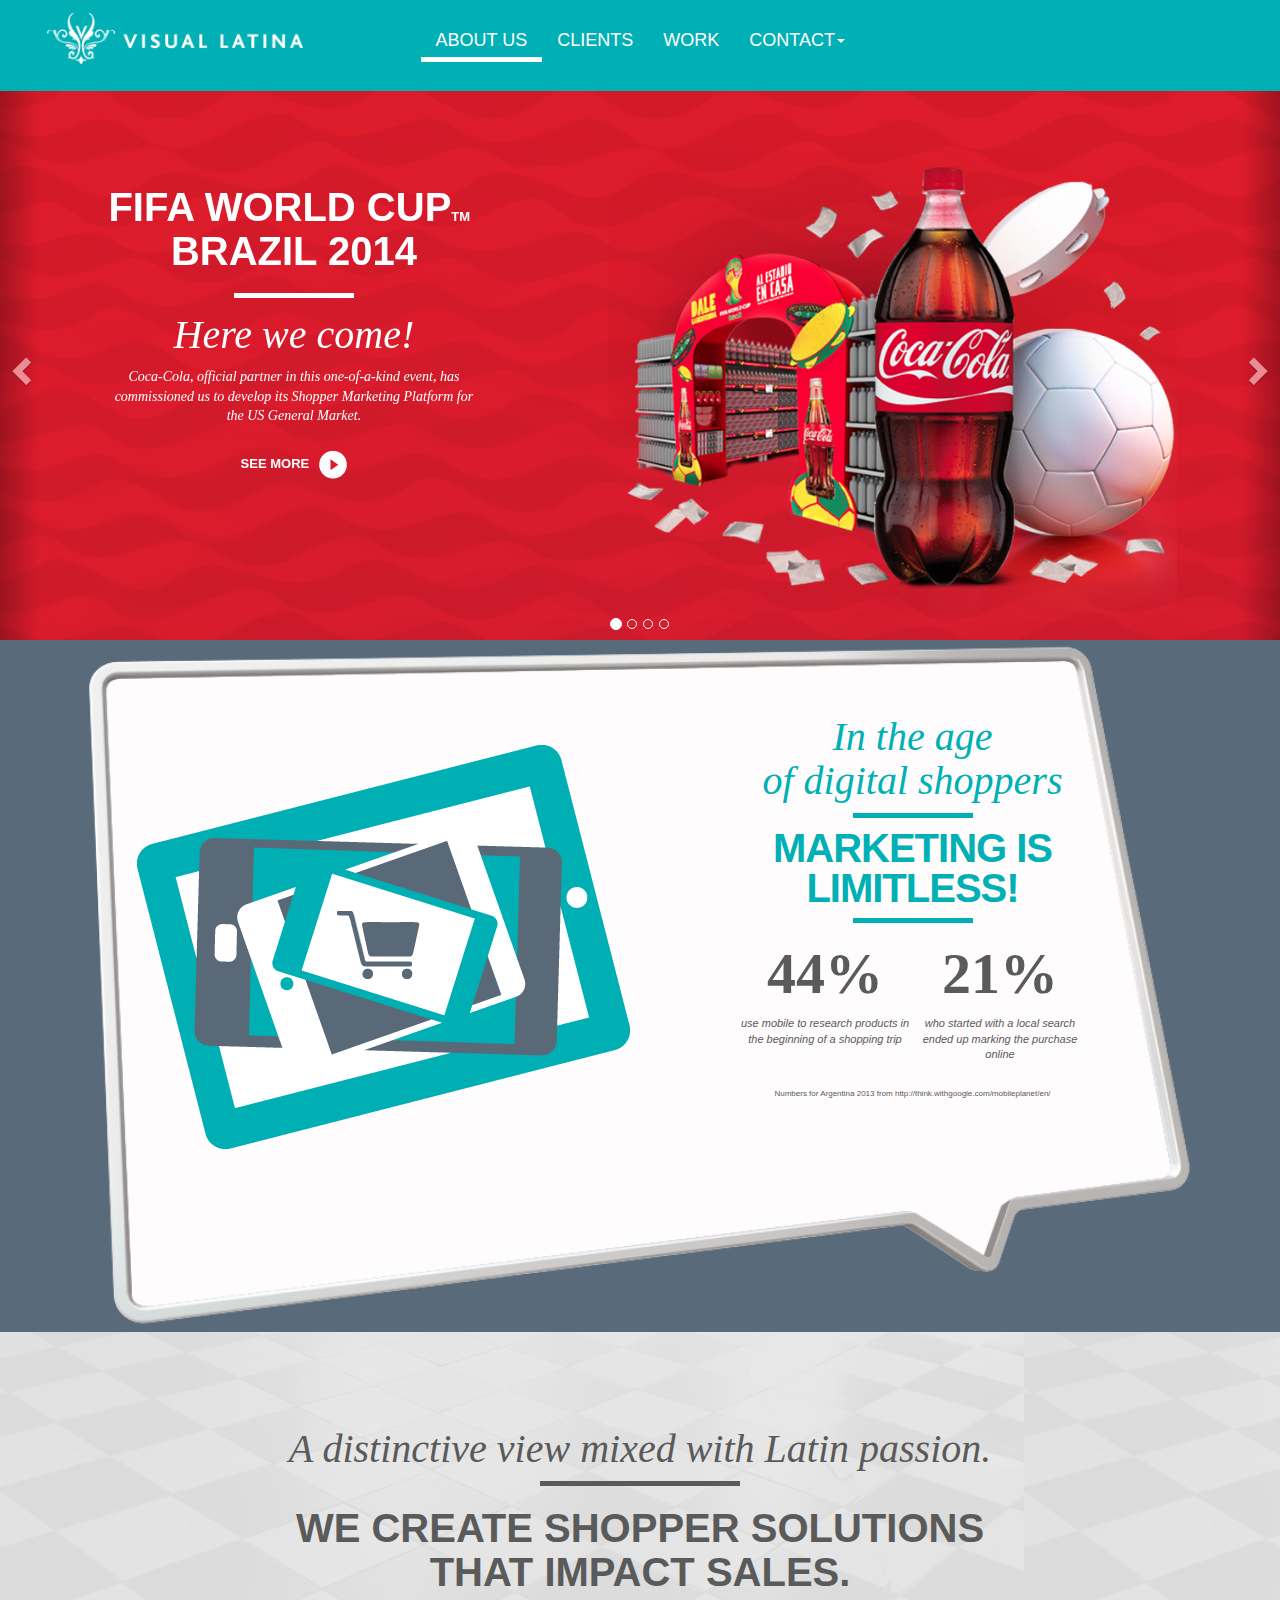
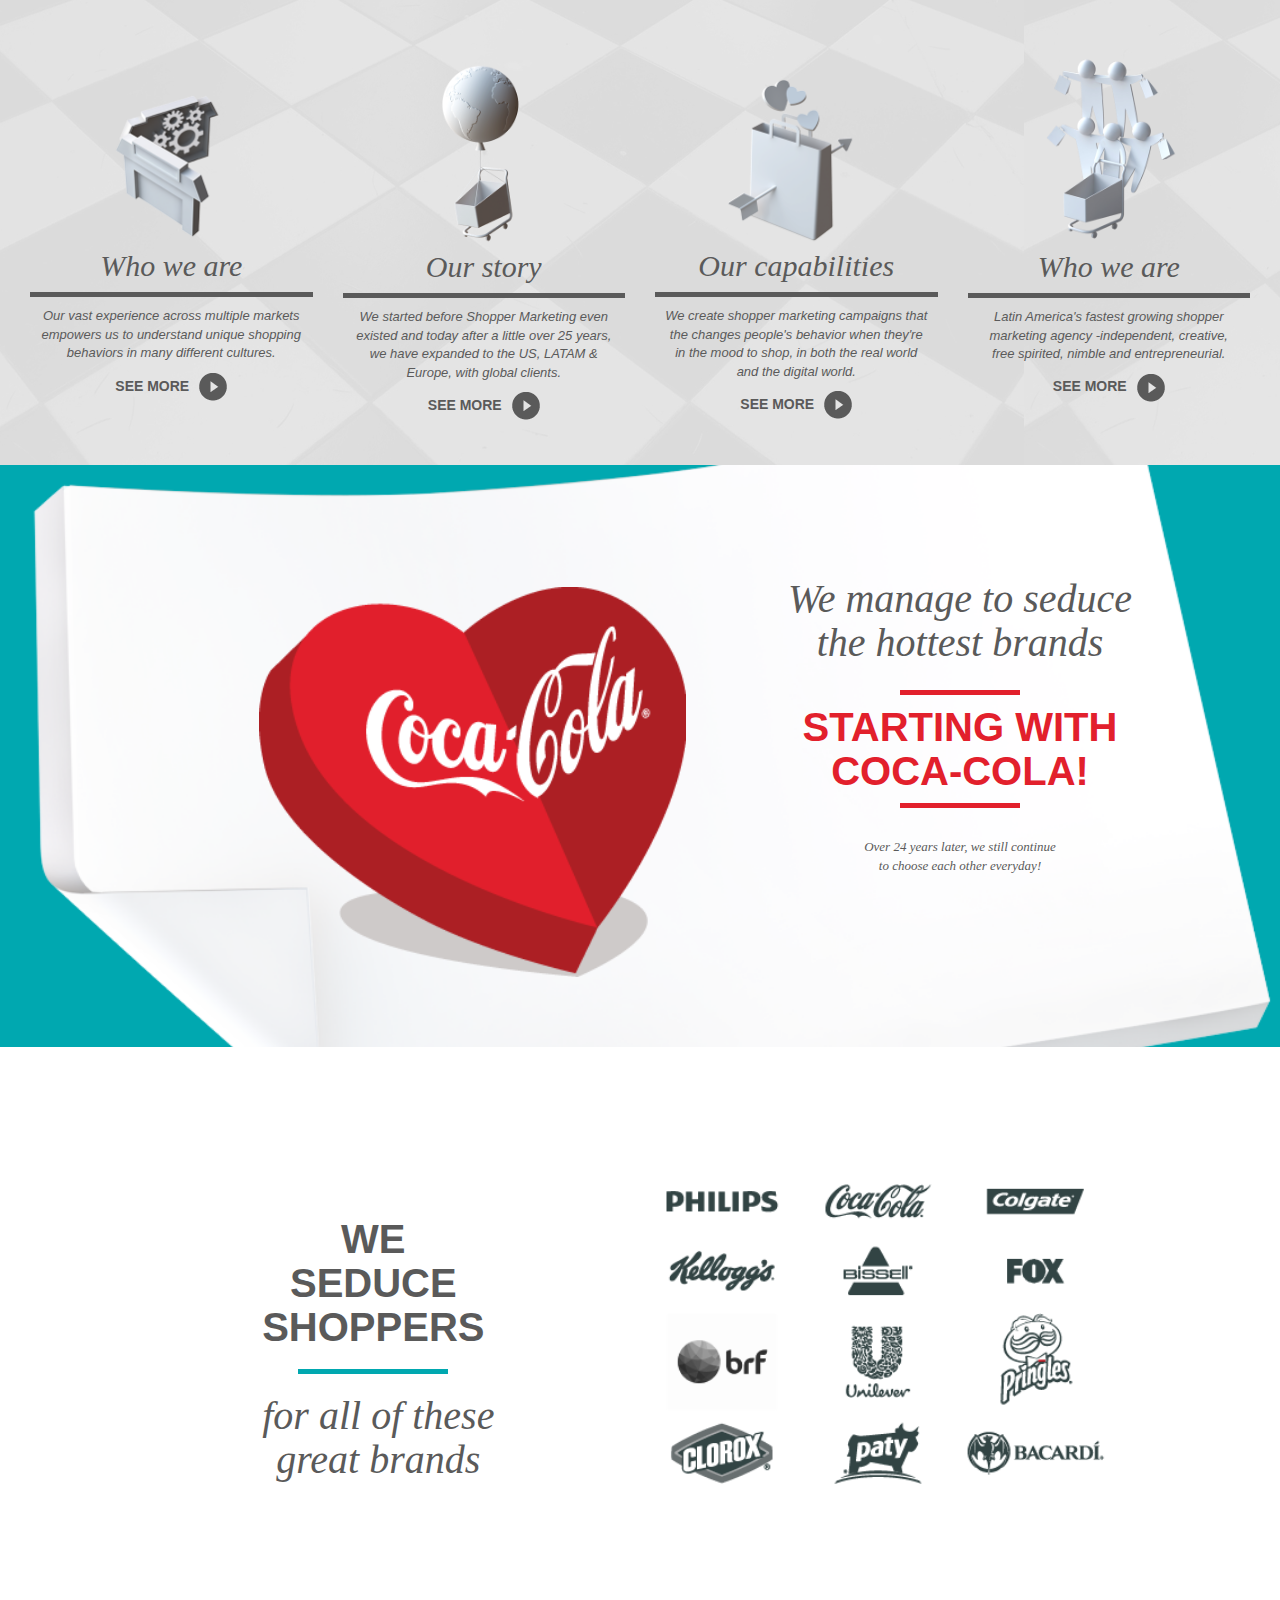
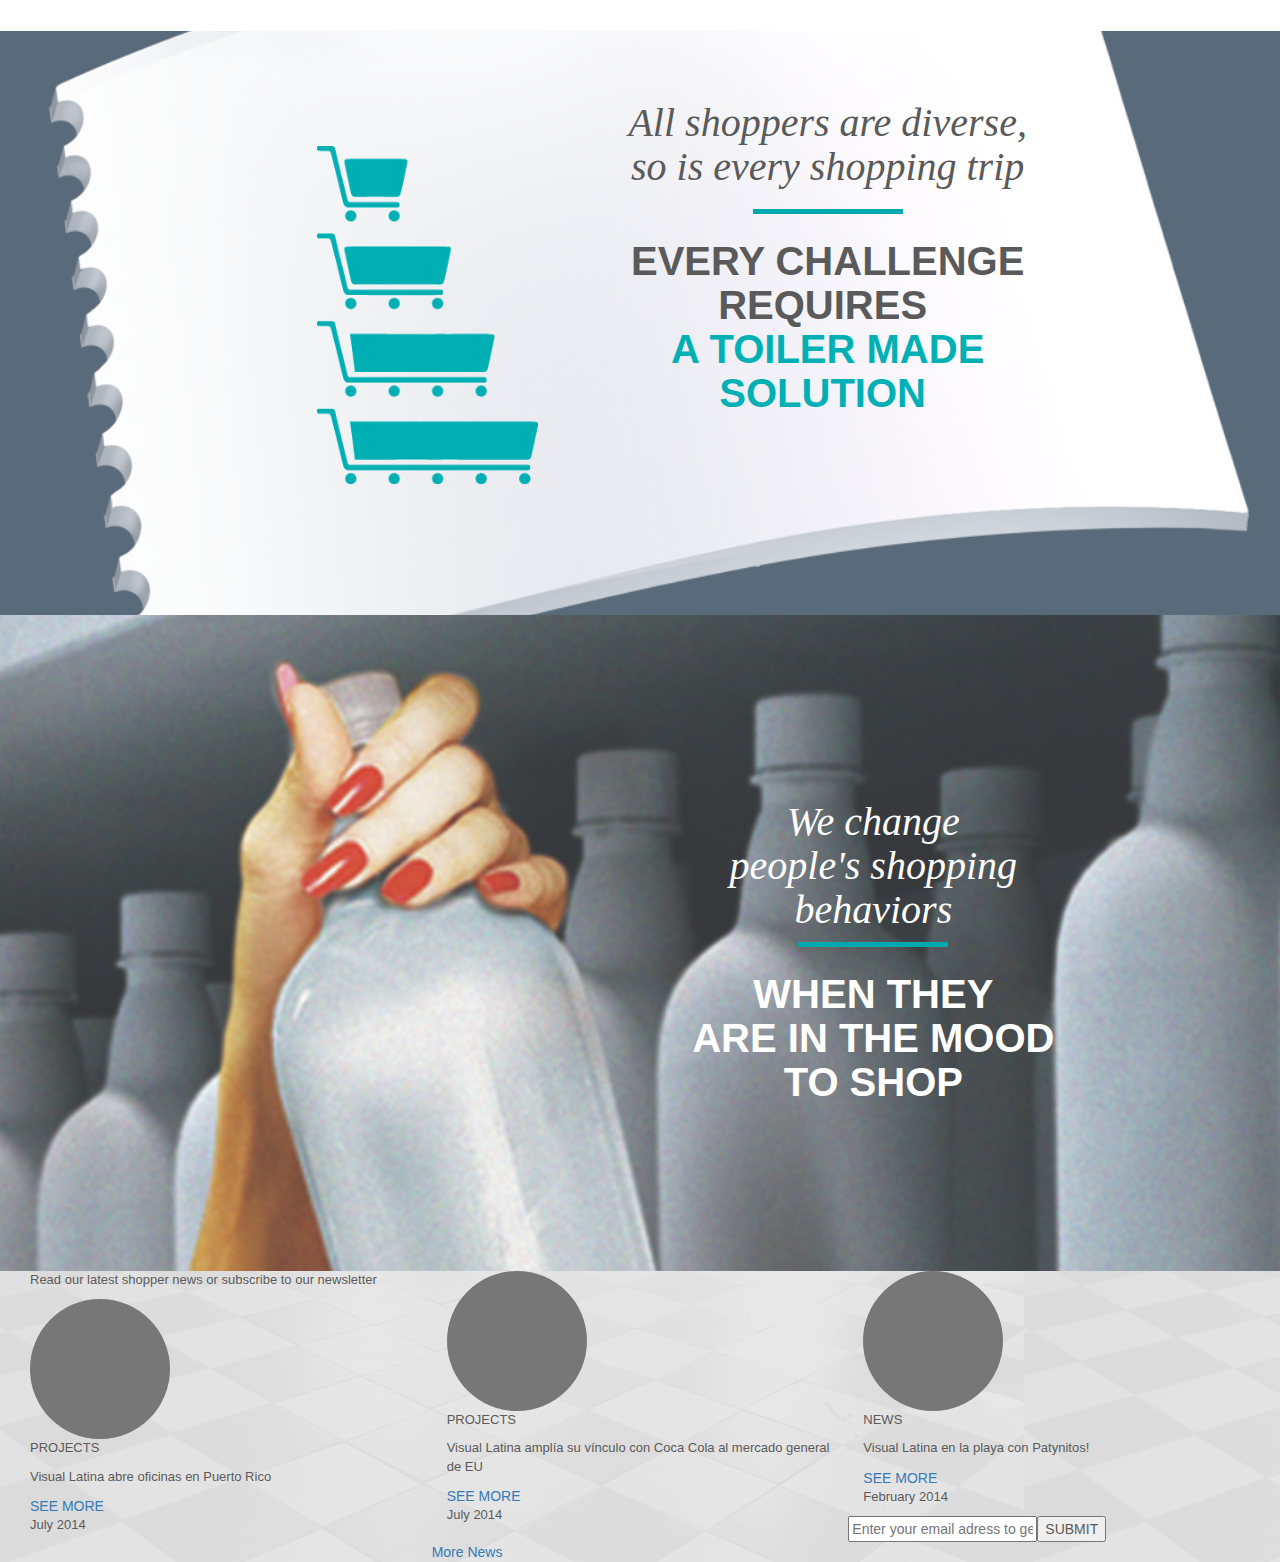
==== commit 11de19ae: "responsive vlt" ====
--- a/index.html
+++ b/index.html
@@ -12,127 +12,141 @@
 	<body>
 		<div class="navbar-wrapper">
       		<div class="container">
-
         		<div class="navbar navbar-inverse navbar-static-top" role="navigation">
           			<div class="container">
             			<div class="navbar-header">
               				<button type="button" class="navbar-toggle" data-toggle="collapse" data-target=".navbar-collapse">
-			                <span class="sr-only">Toggle navigation</span>
-			                <span class="icon-bar"></span>
-			                <span class="icon-bar"></span>
-			                <span class="icon-bar"></span>
-              			</button>
-              			<a class="navbar-brand" href="#"><img src="./img/loglogin.png" class="logo"></a>
-            		</div>
-            		<div class="navbar-collapse collapse">
-              			<ul class="nav navbar-nav">
-			                <li class="active"><a href="#">ABOUT US</a></li>
-			                <li><a href="#about">CLIENTS</a></li>
-			                <li><a href="#contact">WORK</a></li>
-			                <li class="dropdown">
-                  				<a href="#" class="dropdown-toggle" data-toggle="dropdown">CONTACT<span class="caret"></span></a>
-                  				<ul class="dropdown-menu" role="menu">
-				                    <li><img src="./img/f.png" class="r-s-f"><a href="#">Facebook</a></li>
-				                    <li><img src="./img/t.png" class="r-s-t"><a href="#">Twitter</a></li>
-				                    <li><img src="./img/i.png" class="r-s-i"><a href="#">Linkedin</a></li>
-				                 	<li><a href="#">News</a></li>
-                  				</ul>
-                			</li>
-              			</ul>
-            		</div>
-          		</div>
-        	</div>
-      	</div>
-    </div>
+			                	<span class="sr-only">Toggle navigation</span>
+			                	<span class="icon-bar"></span>
+			                	<span class="icon-bar"></span>
+			                	<span class="icon-bar"></span>
+              				</button>
+              				<a class="navbar-brand" href="#"><img src="./img/loglogin.png" class="logo"></a>
+            			</div>
+            			<div class="navbar-collapse collapse">
+              				<ul class="nav navbar-nav">
+				                <li class="active"><a href="#">ABOUT US</a></li>
+				                <li><a href="#about">CLIENTS</a></li>
+				                <li><a href="#contact">WORK</a></li>
+				                <li class="dropdown">
+                  					<a href="#" class="dropdown-toggle" data-toggle="dropdown">CONTACT<span class="caret"></span></a>
+                  					<ul class="dropdown-menu" role="menu">
+					                    <li><a href="#" class="facebook">Facebook</a></li>
+					                    <li><a href="#" class="twitter">Twitter</a></li>
+					                    <li><a href="#" class="linkedin">Linkedin</a></li>
+					                 	<li><a href="#" class="news">News</a></li>
+                  					</ul>
+                				</li>
+              				</ul>
+            			</div>
+          			</div>
+        		</div>
+      		</div>
+    	</div>
 <!-- Carousel
 ================================================== -->
-    <div id="myCarousel" class="carousel slide" data-ride="carousel">
+    	<div id="myCarousel" class="carousel slide" data-ride="carousel">
       	<!-- Indicators -->
-      	<ol class="carousel-indicators">
-        	<li data-target="#myCarousel" data-slide-to="0" class="active"></li>
-        	<li data-target="#myCarousel" data-slide-to="1"></li>
-        	<li data-target="#myCarousel" data-slide-to="2"></li>
-        	<li data-target="#myCarousel" data-slide-to="2"></li>
-      	</ol>
-      	<div class="carousel-inner">
-        	<div class="item active">
-          		<img src="[data-uri]" alt="First slide">
-          		<div class="container">
-            		<div class="carousel-caption">
-              			<h1>FIFA WORLD CUP<span>TM</span>BRAZIL 2014<span class="borde-cocacola"></span></h1>
-              			<h2 class="tittle">Here we come!</h2>
-              			<p class="tittle">Coca-Cola, official partner in this one-of-a-kind event, has commissioned us to develop its Shopper Marketing Platform for the US General Market.</p>
-              			<img src="./img/coca.png" class="imagen">
-              			<p><a class="btn btn-lg btn-primary" href="#" role="button">SEE MORE<img src="./img/play.png" class="play"></a></p>
-            		</div>
-          		</div>
-        	</div>
-        	<div class="item">
-          		<img src="[data-uri]" alt="Second slide">
-          		<div class="container">
-            		<div class="carousel-caption">
-            			<p class="tittle">Philips Female Beauty Europe</p>
-              			<h1>ASANCTUARY FOR BEAUTY<span class="borde-cocacola"></h1>
-              			<h2 class="tittle">A smoothing purchase</h2>
-			            <p class="tittle">In a category where woman find the experience too daunting  and too masculine, we combined crucial female insights with a sophisticated approach to bring to life Philips Female Beauty products.</p>
-			            <img src="./img/philips.png" class="imagen">
-			            <p><a class="btn btn-lg btn-primary" href="#" role="button">SEE MORE<img src="./img/play.png" class="play"></a></p>
-            		</div>
-          		</div>
-        	</div>
-        	<div class="item">
-          		<img src="[data-uri]" alt="Third slide">
-          		<div class="container">
-            		<div class="carousel-caption">
-            			<p class="tittle">Zucaritas Latin America Toolkit</p>
-              			<h1>BRING HOME A ROARING BREAKFAST<span class="borde-cocacola"></h1>
-              			<h2 class="tittle">Kick-start achievements</h2>
-              			<p class="tittle">Stepping up to the challenge of switching shoppers, we boosted Zucaritas nutrition energy into accomplishments, becoming Moms' ally while helping their children perform at their best.</p>
-              			<img src="./img/zucaritas.png" class="imagen">
-              			<p><a class="btn btn-lg btn-primary" href="#" role="button">SEE MORE<img src="./img/play.png" class="play"></a></p>
-            		</div>
-          		</div>
-        	</div>
-        	<div class="item">
-          		<img src="[data-uri]" alt="Second slide">
-          		<div class="container">
-            		 <div class="carousel-caption">
-                         <div class="colgate">
-              			<p class="tittle">Colgate México "Tres pasitos"</p>
-                			<h1 >EDUCATION THAT ENTERTRAINS<span class="borde-cocacola"></h1>
-                			<h2 class="tittle">A tale of oral care</h2>
-  			            <p class="tittle">Stepping up to  the challenge of switching shoppers,we boosted Zucaritas nutrition, turning energy into accomplishments, becoming Moms' ally while helping their children perform at their best.</p>
-  			            <img src="./img/Colgate_img.png" class="imagen">
-  			            <p><a class="btn btn-lg btn-primary" href="#" role="button">SEE MORE<img src="./img/play.png" class="play"></a></p>
-                         </div>
-            		 </div>
-          		</div>
-        	</div>
-      	<a class="left carousel-control" href="#myCarousel" role="button" data-slide="prev"><span class="glyphicon glyphicon-chevron-left"></span></a>
-      	<a class="right carousel-control" href="#myCarousel" role="button" data-slide="next"><span class="glyphicon glyphicon-chevron-right"></span></a>
-    </div>
+      		<ol class="carousel-indicators">
+	        	<li data-target="#myCarousel" data-slide-to="0" class="active"></li>
+	        	<li data-target="#myCarousel" data-slide-to="1"></li>
+	        	<li data-target="#myCarousel" data-slide-to="2"></li>
+	        	<li data-target="#myCarousel" data-slide-to="3"></li>
+      		</ol>
+      		<div class="carousel-inner">
+        		<div class="item active slider-0">
+          			<img src="[data-uri]" alt="First slide">
+          			<div class="container">
+            			<div class="carousel-caption row">
+            				<div class="col-xs-12 col-sm-4">
+		              			<h1>FIFA WORLD CUP<span>TM<br></span>BRAZIL 2014<span class="borde-cocacola"></span></h1>
+		              			<h2 class="tittle">Here we come!</h2>
+		              			<p class="tittle">Coca-Cola, official partner in this one-of-a-kind event, has commissioned us to develop its Shopper Marketing Platform for the US General Market.</p>
+	              				<p><a class="btn btn-lg btn-primary" href="#" role="button">SEE MORE<img src="./img/play.png" class="play"></a></p>
+	              			</div>
+	              			<div class="col-xs-12 col-sm-8">
+		              			<img src="./img/coca.png" class="imagen">
+            				</div>
+            			</div>
+          			</div>
+        		</div>
+        		<div class="item slider-1">
+          			<img src="[data-uri]" alt="Second slide">
+          			<div class="container">
+            			<div class="carousel-caption row">
+            				<div class="col-xs-12 col-sm-4">
+		            			<p class="tittle">Philips Female Beauty Europe</p>
+		              			<h1>ASANCTUARY FOR BEAUTY<span class="borde-cocacola"></h1>
+		              			<h2 class="tittle">A smoothing purchase</h2>
+					            <p class="tittle">In a category where woman find the experience too daunting  and too masculine, we combined crucial female insights with a sophisticated approach to bring to life Philips Female Beauty products.</p>
+					        	<p><a class="btn btn-lg btn-primary" href="#" role="button">SEE MORE<img src="./img/play.png" class="play"></a></p>
+					        </div>
+					        <div class="col-xs-12 col-sm-8">
+					            <img src="./img/philips.png" class="imagen">				            
+            				</div>
+            			</div>
+          			</div>
+        		</div>
+        		<div class="item slider-2">
+	          		<img src="[data-uri]" alt="Third slide">
+	          		<div class="container">
+            			<div class="carousel-caption row">
+            				<div class="col-xs-12 col-sm-4">
+		            			<p class="tittle">Zucaritas Latin America Toolkit</p>
+		              			<h1>BRING HOME A ROARING BREAKFAST<span class="borde-cocacola"></h1>
+		              			<h2 class="tittle">Kick-start achievements</h2>
+		              			<p class="tittle">Stepping up to the challenge of switching shoppers, we boosted Zucaritas nutrition energy into accomplishments, becoming Moms' ally while helping their children perform at their best.</p>
+		              			<p><a class="btn btn-lg btn-primary" href="#" role="button">SEE MORE<img src="./img/play.png" class="play"></a></p>		              			
+		              		</div>
+		              		<div class="col-xs-12 col-sm-8">
+		              			<img src="./img/zucaritas.png" class="imagen">
+            				</div>
+            			</div>
+          			</div>
+        		</div>
+        		<div class="item slider-3">
+	          		<img src="[data-uri]" alt="Second slide">
+	          		<div class="container">
+            		 	<div class="carousel-caption row">
+            		 		<div class="col-xs-12 col-sm-4">
+	              				<p class="tittle">Colgate México "Tres pasitos"</p>
+	                			<h1 >EDUCATION THAT ENTERTRAINS<span class="borde-cocacola"></h1>
+	                			<h2 class="tittle">A tale of oral care</h2>
+  			            		<p class="tittle">Stepping up to  the challenge of switching shoppers,we boosted Zucaritas nutrition, turning energy into accomplishments, becoming Moms' ally while helping their children perform at their best.</p>
+  			            		<p><a class="btn btn-lg btn-primary" href="#" role="button">SEE MORE<img src="./img/play.png" class="play"></a></p>
+  			            	</div>
+  			            	<div class="col-xs-12 col-sm-8">	
+  			            		<img src="./img/Colgate_img.png" class="imagen">
+                         	</div>
+            		 	</div>
+          			</div>
+        		</div>
+    		</div>
+    		<a class="left carousel-control" href="#myCarousel" role="button" data-slide="prev"><span class="glyphicon glyphicon-chevron-left"></span></a>
+		    <a class="right carousel-control" href="#myCarousel" role="button" data-slide="next"><span class="glyphicon glyphicon-chevron-right"></span></a>
+    	</div>
 <!-- /.carousel -->
 <!-- ******************************************** -->
 	  <!-- START THE FEATURETTES -->
-    <div class="row featurette">
-    	     <div class="col-md-5">
-          	<img src="./img/sep1-elemento1.png" class="featurette-image img-responsive" data-src="holder.js/500x500/auto" alt="Generic placeholder image ">
-          </div>
-          <div class="col-md-7">
-        	     <h3 class="verde">In the age of digital shoppers</h3>
-          	<h2 class="featurette-heading">MARKETING IS LIMITLESS!</h2>
-          	<p class="porcentaje"> <span>44%</span><br>use mobile to research products in the beginning of a shopping trip</p>
-			<p class="porcentaje2"> <span>21%</span><br>who started with a local search ended up marking the purchase online</p>
-			<p class="liga">Numbers for Argentina 2013 from http://think.withgoogle.com/mobileplanet/en/</p>
-          </div>
-    </div>
+	    <div class="row featurette">
+	    	<div class="col-xs-12 col-sm-6">
+          		<img src="./img/sep1-elemento1.png" class="featurette-image img-responsive" data-src="holder.js/500x500/auto" alt="Generic placeholder image ">
+          	</div>
+          	<div class="col-xs-12 col-sm-6">
+          		<div class="bloque">
+	        	    <h3 class="verde">In the age <br> of digital shoppers</h3>
+		          	<h2 class="featurette-heading"><span class="cabeza"></span>MARKETING IS LIMITLESS!<span class="pies"></span></h2>
+		          	<p class="porcentaje"> <span>44%</span><br>use mobile to research products in the beginning of a shopping trip</p>
+					<p class="porcentaje2"> <span>21%</span><br>who started with a local search ended up marking the purchase online</p>
+					<p class="liga">Numbers for Argentina 2013 from http://think.withgoogle.com/mobileplanet/en/</p>
+          		</div>
+          	</div>
+    	</div>
 <!-- ******************************************** -->
 	<div class="container marketing">
-
-      	<!-- Three columns of text below the carousel -->
       	<div class="row">
-        	<h2 class="distinctive">A distinctive view mixed with Latin passion<span class="background"></span></h2>
-				  <h1 class="gris">WE CREATE SHOPPER SOLUTIONS THAT IMPACT SALES</h1>
+        	<h2 class="distinctive">A distinctive view mixed with Latin passion.<span class="background"></span></h2>
+				  <h1 class="gris">WE CREATE SHOPPER SOLUTIONS THAT IMPACT SALES.</h1>
           <div class="col-sm-6 col-md-3">
           		<img src="./img/icon-WHY.png" class="icon1">
           		<h2 class="text-tittle">Who we are</h2>
@@ -144,59 +158,55 @@
           		<h2 class="text-tittle">Our story</h2>
 	          	<p class="contenido">We started before Shopper Marketing even existed and today after  a little over 25 years, we have expanded to the US, LATAM & Europe, with global clients.</p>
 			  	<a href="" class="icons">SEE MORE<img src="./img/play2.png" class="play"></a>
-        	</div><!-- /.col-lg-4 -->
+        	</div>
         	<div class="col-sm-6 col-md-3">
 	          	<img src="./img/icon-bolsa.png" class="icon3">
 	          	<h2 class="text-tittle">Our capabilities</h2>
 	          	<p class="contenido">We create shopper marketing campaigns that the changes people's  behavior when they're in the mood to shop, in both the real world and the digital world.</p>
 			  		<a href="" class="icons">SEE MORE<img src="./img/play2.png" class="play"></a>
-        	</div><!-- /.col-lg-4 -->
+        	</div>
         	<div class="col-sm-6 col-md-3">
 	          	<img src="./img/carro_compras.png" class="icon4">
 	          	<h2 class="text-tittle">Who we are</h2>
 	          	<p class="contenido">Latin America's fastest growing shopper marketing agency -independent, creative, free spirited, nimble and entrepreneurial.</p>
 			  	<a href="" class="icons">SEE MORE<img src="./img/play2.png" class="play"></a>
-        	</div><!-- /.col-lg-4 -->
-      	</div><!-- /.row -->
-    </div>
-    <!-- ******************************************** -->
-	  <!-- START THE FEATURETTES -->
+        	</div>
+      	</div>
+    </div>
+
     <div class="row featurette-coca">
-    	<div class="col-md-5">
+    	<div class="col-md-5 col-sm-6">
           	<img src="./img/sep2-elemento1.png" class="heart">
-     </div>
-     <div class="col-md-7">
-        	<h3 class="normal">We manage to seduce the hottest brands<span class="rojo-sub"></h3>
-          	<h2 class="featurette-heading-rojo">STARTING WITH<br> COCA-COLA!<span class="rojo-coca"></span></h2>
-          	<p class="tittle-coca-cola">Over 24 years later, we still continue to choose each other everyday!</p>
-     </div>
-    </div>
-<!-- ******************************************** -->
-	 <!-- START THE FEATURETTES -->
+     	</div>
+     	<div class="col-md-7 col-sm-6">
+        	<h3 class="normal">We manage to seduce <br> the hottest brands</h3>
+          	<h2 class="featurette-heading-rojo"><span class="rojo-heart"></span>STARTING WITH<br> COCA-COLA!<span class="rojo-sub"></span></h2>
+          	<p class="tittle-coca-cola">Over 24 years later, we still continue <br> to choose each other everyday!</p>
+     	</div>
+    </div>
+
 	<hr class="featurette-divider">
     <div class="row featurette-white">
-        <div class="col-md-7">
-        	<h1 class="seduce">WE SEDUCE SHOPPERS <span class="borde-we"></span></h1>
-          	<h2 class="tittle-forAll">for all of these great brands</h2>
-        </div>
-        <div class="col-md-5">
+        <div class="col-md-7 col-sm-6">
+        	<h1 class="seduce">WE <br> SEDUCE <br> SHOPPERS <span class="borde-we"></span></h1>
+          	<h2 class="tittle-forAll">for all of these <br> great brands</h2>
+        </div>
+        <div class="col-md-5 col-sm-6">
           	<img src="./img/clients.png" class="logos-marcas">
         </div>
     </div>
-<!-- ******************************************** -->
-	 <!-- START THE FEATURETTES -->
+
     <div class="row featurette-divider car">
-    	<div class="col-md-5">
+    	<div class="col-md-5 col-sm-6">
           	<img src="./img/sep3-elemento1.png" class="car">
-     </div>
-     <div class="col-md-7">
-          	<h2 class="tittle-all">All shoppers are diverse, so is every shopping trip<span class="verde"></span></h2>
-          	<h1 class="solution-every">EVERY CHALLENGE REQUIRES<span class="text-green"><br>A TOILER MADE SOLUTION</span></h1>
-     </div>
-    </div>
-<!-- ******************************************** -->
-	 <!-- START THE FEATURETTES -->
-    <div class="row featurette y">
+     	</div>
+     	<div class="col-md-7 col-sm-6">
+          	<h2 class="tittle-all">All shoppers are diverse, <br> so is every shopping trip<span class="verde"></span></h2>
+          	<h1 class="solution-every">EVERY CHALLENGE <br> REQUIRES<span class="text-green"><br>A TOILER MADE <br> SOLUTION</span></h1>
+     	</div>
+    </div>
+
+    <!--div class="row featurette y">
         <div class="col-md-7-white">
           	<h2 class="tittle-solution">We create<br> tailor-made solutions<span class="made-s"></span></h2>
           	<h1 class="solution-text">FOR VARIETY OF CATEGORIES AND SHOPPER MINDSETS</h1>
@@ -224,32 +234,24 @@
           	<p class="marcas">COLGATE</p>
 		  	<p class="leyenda">EDUCATION THAT ENTERTRAINS</p>
         </div>
-    </div>
-<!-- ******************************************** -->
-	 <!-- START THE FEATURETTES -->
+    </div-->
+
     <div class="row featurette-hand">
         <div class="col-md-7">
-          	<h2 class="tittle-women">We change people's shopping behaviors</h2>
-          	<h1 class="h1Tittle">WHEN THEY ARE IN THE MOOD TO SHOP</h1>
-        </div>
-    </div>
-<!-- ******************************************** -->
-
-
-
-
-<!--
+          	<h2 class="tittle-women">We change <br> people's shopping <br> behaviors <span class="botella"></span></h2>
+          	<h1 class="h1Tittle">WHEN THEY <br> ARE IN THE MOOD <br> TO SHOP</h1>
+        </div>
+    </div>
+
 	<div class="container marketing">
-
-
-	      	<div class="row">
-	        	<div class="col-lg-4">
-	        		<p>Read our latest shopper news or subscribe to our newsletter</p>
-	          		<img class="img-circle" src="[data-uri]" alt="Generic placeholder image" style="width: 140px; height: 140px;">
-	          		<p>PROJECTS</p>
-					<p>Visual Latina abre oficinas en Puerto Rico</p>
-					<a href="">SEE MORE</a>
-					<p>July 2014</p>
+	    <div class="row">
+	       	<div class="col-lg-4">
+	        	<p>Read our latest shopper news or subscribe to our newsletter</p>
+	          	<img class="img-circle" src="[data-uri]" alt="Generic placeholder image" style="width: 140px; height: 140px;">
+	          	<p>PROJECTS</p>
+				<p>Visual Latina abre oficinas en Puerto Rico</p>
+				<a href="">SEE MORE</a>
+				<p>July 2014</p>
 	        	</div>
 	        	<div class="row">
 	        	<div class="col-lg-4">
@@ -271,10 +273,10 @@
             	</div>
             	<a href="">More News</a>
 			</div>
-	</div-->
-<!-- ******************************************** -->
-	 <!-- START THE FEATURETTES -->
-    <div class="row featurette-grisc">
+	</div>
+
+
+    <!--div class="row featurette-grisc">
         <div class="col-md-7">
         	<h1 class="titulo">WE' LOVE TO HEAR</h1>
           <h2 class="tittle-love">about your business challenges</h2>
@@ -285,15 +287,15 @@
         </div>
     </div>
 
-<!-- ******************************************** -->
+
 	<div class="container marketing-fondoUl">
 
-	      	<!-- Three columns of text below the carousel -->
+
 	      <div class="row">
 	        	<div class="col-md-4">
 	          		<h2 class="holaContact">Hola!<span class="hellow"></span></h2>
 	          		<p class="contact">CONTACT US AND WE'LL COME BACK WITH IDEAS</p>
-	        	</div><!-- /.col-lg-4 -->
+	        	</div>
 	        	<div class="col-sm-6 col-md-4">
 	        		     <P class="pais">Global</P>
   				  	<p class="direccion">We work for people all around the world, but if you are close to one of our offices let usknow so we can meet.</p>
@@ -313,7 +315,7 @@
   				  	<p class="pais">New York</p>
   				  	<a href="Cel: +1 917 399 8770" class="links"> <p>Cel: +1 917 399 8770</p> </a>
   				  	<a href="mailto:claudia.orci@visuallatina.com" class="links"><p>claudia.orci@visuallatina.com</p></a>
-	        	</div><!-- /.col-lg-4 -->
+	        	</div>
 	        	<div class="col-sm-6 col-md-4">
 		          	<P class="pais">México D.F.</P>
   				  	<p class="direccion">Hegel No. 618 Col. Bosques de Chapultepec, Delegación Miguel Hidalgo , C.P. 11580.</p>
@@ -335,8 +337,8 @@
   				  	<a href="Tel: +56 2 2434 5314" class="links"> <p>Tel: +56 2 2434 5314</p> </a>
   				  	<a href="Cel: +56 9 9276 2749" class="links"> <p>Cel: +56 9 9276 2749</p> </a>
   				  	<a href="mailto:gustavo.maspero@visuallatina.com" class="links"><p>gustavo.maspero@visuallatina.com</p></a>
-	        	</div><!-- /.col-lg-4 -->
+	        	</div>
 	        </div>
-		</div>
+		</div-->
 	</body>
 </html>--- a/css/style.css
+++ b/css/style.css
@@ -29,6 +29,7 @@
 }
 .navbar-wrapper .navbar .container {
   width: auto;
+  height: 50px;
 }
 
 
@@ -39,6 +40,12 @@
 .carousel {
   height: 500px;
   margin-bottom: 60px;
+  margin-top: 50px;
+}
+@media (min-width: 768px){
+	.carousel {
+		margin-top:90px;
+	}
 }
 /* Since positioning the image, we need to help out the caption */
 .carousel-caption {
@@ -102,8 +109,9 @@
     margin-top: 20px;
   }
   .navbar-wrapper .container {
-    padding-right: 15px;
-    padding-left: 15px;
+    padding-right: 0px;
+    padding-left: 0px;
+    width: 100%;
   }
   .navbar-wrapper .navbar {
     padding-right: 0;
@@ -118,10 +126,12 @@
   /* Bump up size of carousel content */
   .carousel-caption p {
     margin-bottom: 20px;
-    font-size: 21px;
+    font-size: 12px;
     line-height: 1.4;
   }
-
+  .tittle {
+		font-size: 27px;
+	}
   .featurette-heading {
     font-size: 50px;
   }
@@ -136,7 +146,7 @@
 					NAV
 ======================================*/
 a.navbar-brand img.logo{
-	width: 65%;
+	width: 200px;
 	position: absolute;
 	top: 5px;
 	left: 4px;
@@ -183,9 +193,75 @@
 	top: 108px;
 	left: 110px;
 }
+@media (min-width: 768px){
+	.navbar-wrapper {
+	 	margin-top: 0px; 
+	}
+	a.navbar-brand img.logo {
+		top: 20px;
+	}
+	.navbar-nav{
+		position: absolute;
+		right: 60px;
+		top: 15px;
+	}
+	.navbar-wrapper .navbar .container {
+		padding-right: 0px; 
+		padding-left: 0px;
+		width: 100%;
+		height: 90px;
+	}
+	.navbar-wrapper .navbar {
+		border-radius: 0px;
+		margin-bottom: 0px;
+	}
+	.navbar-inverse .navbar-nav>.active>a, .navbar-inverse .navbar-nav>.active>a:hover, .navbar-inverse .navbar-nav>.active>a:focus {
+		background: none;
+		border-bottom: 5px solid;
+		padding-bottom: 7px;
+	}
+	.navbar-wrapper {
+		position: fixed; 
+	}
+	.navbar-inverse .navbar-nav>li>a {
+		color: #fff;
+	}
+	li a.facebook{
+		background: url(../img/f.png) no-repeat;
+		padding-left: 30px;
+	}
+	li a.twitter{
+		background: url(../img/t.png) no-repeat;
+		padding-left: 30px;
+	}
+	li a.linkedin{
+		background: url(../img/i.png) no-repeat;
+		padding-left: 30px;
+	}
+	li a.news{
+		padding-left: 30px;
+	}
+
+}
 /*======================================
 					SLIDER
 ======================================*/
+.slider-0{
+	background: url(../img/fondo_rojo.png)no-repeat;
+	background-size: cover;
+}
+.slider-1{
+	background: url(../img/fondo_morado.jpg)no-repeat;
+	background-size: cover;
+}
+.slider-2{
+	background: url(../img/fondo_azul.jpg)no-repeat;
+	background-size: cover;
+}
+.slider-3{
+	background: url(../img/Base_Colgate.jpg)no-repeat;
+	background-size: cover;
+}
 .tittle{
 	font-family: 'georgia';
 	font-style: italic;
@@ -228,7 +304,6 @@
 	margin-top: 10px;
 	width: 100px;
 }
-
 h2.tittle-forAll {
 	font-size: 20px;
 	margin: 0px 0px 10px 10px;
@@ -241,6 +316,15 @@
 	font-size: 13px;
 	text-shadow: none;
 }
+h1 span.borde-cocacola{
+	height: 5px;
+	background: #fff;
+	width: 120px;
+	margin: auto;
+	display: block;
+	margin-top: 20px;
+	margin-bottom: 20px;
+}
 p.tittle-coca-cola{
 	font-size: 13px;
 	text-shadow: none;
@@ -257,7 +341,6 @@
 }
 .carousel .item{
 	height: 550px;
-	background: url(../img/fondo_rojo.png);
 }
 .carousel-inner > .item > img {
 	min-width: 0px;
@@ -286,6 +369,39 @@
 h1 span{
 	font-size: 13px;
 	margin: 0px 10px 0px 0px;
+}
+@media (min-width: 480px){
+	div.carousel-caption img.imagen {
+		width: 65%;
+	}
+}
+@media (min-width: 770px){
+	.carousel-caption.row{
+		left: 0px;
+		right: 0px;
+		z-index: 0;
+		padding: 0 3%;
+	}
+	.carousel-control {
+		width: 3%;
+	}
+	div.carousel-caption img.imagen {
+		width: 100%;
+		margin-top: 60px;
+		max-width: 580px;
+	}
+	.col-sm-4 {
+		width: 33.33333333%;
+		margin-top: 60px;
+	}
+	div.carousel-caption {
+		top: 0px;
+	}
+}
+@media (min-width: 970px){
+	.col-sm-4 {
+		margin-top: 100px;
+	}
 }
 /*======================================
 					DISPOSITIVOS
@@ -304,14 +420,14 @@
 	background: #596a7a;
 	margin-top: -10px;
 }
-div.col-md-7 h3.verde{
+h3.verde{
 	font-size: 20px;
 	font-family: 'georgia';
 	font-style: italic;
 	color: #00b0b5;
 	text-align: center;
 }
-div.col-md-7 h2.featurette-heading{
+h2.featurette-heading{
 	font-weight: bold;
 	color: #00b0b5;
 	text-align: center;
@@ -325,6 +441,8 @@
 	text-align: center;
 	font-size: 11px;
 	float: left;
+	font-style: italic;
+	padding-bottom: 40px;
 }
 p.porcentaje2 {
 	color: #fff;
@@ -332,20 +450,142 @@
 	text-align: center;
 	font-size: 11px;
 	float: right;
+	font-style: italic;
 }
 p.porcentaje span{
 	font-size: 58px;
-	font-weight: 300;
+	font-weight: bold;
+	font-style: normal;
+	font-family: 'proximanova-bold';
 }
 p.porcentaje2 span{
 	font-size: 58px;
-	font-weight: 300;
+	font-weight: bold;
+	font-style: normal;
+	font-family: 'proximanova-bold';
 }
 p.liga{
 	font-size: 8px;
 	color: #fff;
 	padding-top: 56%;
 	text-align: center;
+}
+@media (min-width: 480px){
+	p.porcentaje {
+		margin-left: 50px;
+		width: 160px;
+	}
+	p.porcentaje2 {
+		margin-right: 50px;
+		width: 171px;
+	}
+		h2 span.pies{
+		height: 5px;
+		background: #00b0b5;
+		width: 120px;
+		margin: auto;
+		display: block;
+		margin-top: 10px;
+		margin-bottom: 10px;
+	}
+	h2 span.cabeza{
+		height: 5px;
+		background: #00b0b5;
+		width: 120px;
+		margin: auto;
+		display: block;
+		margin-top: 10px;
+		margin-bottom: 10px;
+	}
+	h2.featurette-heading {
+		border: none;
+	}
+	p.liga {
+		padding-top: 38%;
+		margin-bottom: 50px;
+	}
+}
+@media (min-width: 770px){
+	div.row.featurette {
+		background: url(../img/globo_texto.png) #596a7a no-repeat 10px;
+		background-size: 100%;
+	}
+	.img-responsive{
+		margin-left: 10%;
+		padding-top: 105px;
+		padding-bottom: 30%;
+	}
+	p.porcentaje {
+		color: #5a5a5a;
+		width: 100px;
+		padding-bottom: 0px;
+	}
+	p.porcentaje2 {
+		color: #5a5a5a;
+		width: 100px;
+	}
+	h2.featurette-heading {
+		font-size: 25px;
+		padding: 0;
+		margin: auto;
+	}
+	h3.verde {
+		margin-top: 10px;
+	}
+	p.liga {
+		color: #5a5a5a;
+		padding-top: 155px;
+	}
+	div.bloque{
+		position: absolute;
+		width: 334px;
+		left: -95px;
+		right: 0px;
+		bottom: 0;
+		top: 65px;
+		margin: auto;
+	}
+}
+@media (min-width: 1200px){
+	h3.verde {
+		font-size: 40px;
+	}
+	h2.featurette-heading {
+		font-size: 40px;
+	}
+	.img-responsive {
+		margin-left: 20%;
+	}
+	div.bloque {
+		position: absolute;
+		width: 445px;
+	}
+	p.porcentaje {
+		width: 170px;
+	}
+	p.porcentaje2 {
+		width: 170px;
+	}
+	h1{
+		font-size: 40px;
+	}
+	.tittle {
+		font-size: 40px;
+	}
+	.carousel-caption p {
+		font-size: 14px;
+	}
+	.col-sm-8 {
+		position: absolute;
+		right: -45px;
+	}
+	.col-sm-4 {
+		margin-left: 55px;
+	}
+	div.row.featurette {
+		background: url(../img/globo_texto.png) #596a7a no-repeat 70px;
+		background-size: 90%;
+	}
 }
 /*======================================
 					ICONS
@@ -413,15 +653,85 @@
 }
 div.container.marketing{
 	background: url(../img/damero2.png);
+	margin-left: 0px;
+	margin-right: 0px;
+	width: 100%;
+}
+@media (min-width: 770px){
+	img.icon1 {
+		width: 80%;
+	}
+	img.icon2 {
+		width: 76%;
+	}
+	img.icon3 {
+		width: 75%;
+	}
+	img.icon4 {
+		width: 70%;
+	}
+	h1.gris {
+		padding-bottom: 35px;
+	}
+}
+@media (min-width: 1024px){
+	h2.distinctive {
+		padding-top: 70px;
+	}
+	h1.gris {
+		padding-bottom: 70px;
+		width: 429px;
+		margin: auto;
+	}
+	img.icon2 {
+		width: 73%;
+	}
+	img.icon3 {
+		width: 80%;
+	}
+	img.icon4 {
+		width: 73%;
+	}
+}
+@media (min-width: 1200px){
+	h1.gris {
+		width: 707px;
+		margin: auto;
+		font-size: 40px;
+	}
+	h2.distinctive {
+		padding-top: 100px;
+		font-size: 40px;
+	}
+	h1.gris {
+		width: 707px;
+		margin: auto;
+		font-size: 40px;
+		padding-bottom: 100px;
+	}
+	div.col-md-3 h2 {
+		font-size: 30px;
+	}
+	img.icon1 {
+		width: 55%;
+	}
+	img.icon2 {
+		width: 50%;
+	}
+	img.icon3 {
+		width: 55%;
+	}
+	img.icon4 {
+		width: 50%;
+	}
 }
 /*======================================
 					CORAZÓN
 ======================================*/
 img.heart{
-	width: 100%;
-	margin: auto;
-	padding-top: 20px;
-	margin-bottom: 40px;
+	width: 80%;
+	margin-left: 10%;
+	padding-top: 30px;
 }
 img.logos-marcas{
 	width: 100%;
@@ -430,7 +740,7 @@
 	margin-bottom: 40px;
 }
 div.row.featurette-coca {
-	background: #00b0b5;
+	background: #00a8b0;
 }
 div.col-md-7 h3.normal {
 	font-size: 20px;
@@ -438,7 +748,7 @@
 	font-style: italic;
 	text-align: center;
 }
-div.col-md-7 h2.featurette-heading-rojo {
+h2.featurette-heading-rojo {
 	color: #e2202c;
 	font-weight: bold;
 	text-align: center;
@@ -446,6 +756,89 @@
 	border-top: 5px solid;
 	padding: 10px;
 }
+h3.normal{
+	font-style: italic;
+}
+@media (min-width: 480px){
+	h2.featurette-heading-rojo {
+		color: #e2202c;
+		font-weight: bold;
+		text-align: center;
+		border: none;
+		padding: 10px;
+	}
+	h2.featurette-heading-rojo span.rojo-heart {
+		height: 5px;
+		background: #e2202c;
+		width: 120px;
+		margin: auto;
+		display: block;
+		margin-top: 10px;
+		margin-bottom: 10px;
+	}
+	h2.featurette-heading-rojo span.rojo-sub {
+		height: 5px;
+		background: #e2202c;
+		width: 120px;
+		margin: auto;
+		display: block;
+		margin-top: 10px;
+		margin-bottom: 10px;
+	}
+	p.tittle-coca-cola {
+		padding-bottom: 45px;
+	}
+}
+@media (min-width: 770px){
+	img.heart {	
+		padding-bottom: 30px;
+	}
+	div.row.featurette-coca {
+		background: url(../img/hoja.png) #00a8b0 no-repeat 10px;
+		background-size: 100%;
+	}
+	img.heart {
+		margin-left: 40%;
+	}
+	h2.featurette-heading-rojo {
+		font-size: 25px;
+	}
+	.row.featurette-coca .col-sm-6 {
+		width: 50%;
+		margin-top: 60px;
+		margin-bottom: 40px;
+		padding-top: 32px;
+	}
+}
+@media (min-width: 1200px){
+	div.col-md-7 h3.normal {
+		font-size: 40px;
+	}
+	h2.featurette-heading-rojo {
+		font-size: 40px;
+	}
+	div.row.featurette-coca {
+		background-size: 85%;
+	}
+	img.heart {
+		margin-left: 40%;
+		width: 70%;
+	}
+		div.row.featurette-coca {
+		background-size: 100%;
+	}
+	a.navbar-brand img.logo {
+		top: 13px;
+		width: 20%;
+		margin-left: 43px;
+	}
+	.navbar-nav>li {
+		font-size: 18px;
+	}
+	.navbar-nav {
+		right: 420px;
+	}
+}
 /*======================================
 					LOGOS
 ======================================*/
@@ -463,6 +856,42 @@
 	margin-top: 40px;
 	padding-bottom: 10px;
 	text-align: center;
+}
+@media (min-width: 480px){
+	h1.seduce span.borde-we{
+		background: #00a8b0;
+		height: 5px;
+		width: 150px;
+		margin: auto;
+		display: block;
+		margin-top: 20px;
+	}
+	h1.seduce{
+		border: none;
+	}	
+}
+@media (min-width: 770px){
+	h1.seduce {
+		margin-top: 85px;
+	}
+	img.logos-marcas {
+		margin-left: -100px;
+	}
+}
+@media (min-width: 1024px){
+	img.logos-marcas {
+		padding-top: 100px;
+		margin-bottom: 100px;
+	}
+	.col-md-7 {
+		margin-top: 85px;
+	}
+	h2.tittle-forAll {
+		font-size: 40px;
+	}
+	img.logos-marcas {
+		margin-left: -135px;
+	}
 }
 /*======================================
 					CARS
@@ -492,10 +921,55 @@
 	font-weight: bold;
 	padding-left: 10px;
 }
+@media (min-width: 480px){
+	img.car {
+		margin-left: 115px;
+	}
+	h2.tittle-all span.verde{
+		background: #00a8b0;
+		height: 5px;
+		width: 150px;
+		margin: auto;
+		display: block;
+		margin-top: 20px;
+	}
+	h1.solution-every {
+		border-top: none;
+	}
+}
+@media (min-width: 770px){
+	.featurette-divider {
+		background: url(../img/hoja-papel.png) no-repeat #596a7a 10px;
+		background-size: 100%;
+	}
+	.tittle-all {
+		color: #5a5a5a;
+	}
+	h1.solution-every {
+		color: #5A5A5A;
+	}
+	img.car {
+		margin-left: 60%;
+		margin-bottom: 130px;
+	}
+	.row.featurette-divider.car .col-sm-6 {
+		margin-right: -79px;
+		margin-top: 75px;
+	}
+}
+@media (min-width: 1200px){
+	h1.solution-every span.text-green {
+		font-size: 40px;
+	}
+	.tittle-all {
+		font-size: 40px;
+	}
+}
+
 /*======================================
 					MARCAS
 ======================================*/
-h2.tittle-solution{
+/*h2.tittle-solution{
 	font-family: 'georgia';
 	font-style: italic;
 	text-align: center;
@@ -539,8 +1013,8 @@
 	margin: 0px 20px 0px 20px;
 }
 div.row.featurette-back{
-background: #fff;
-margin-top: -10px;
+	background: #fff;
+	margin-top: -10px;
 }
 div.col-md-7-white{
 	background: #fff;
@@ -556,7 +1030,7 @@
 	padding: 0px;
 }
 /*======================================
-					MARCAS
+					MANO
 ======================================*/
 div.row.featurette-hand{
 	background: url(../img/Crop_CHICA.jpg);
@@ -580,6 +1054,57 @@
 	text-align: center;
 	margin-bottom: 167px;
 }
+@media (min-width: 480px){
+	.tittle-women {
+		border: none;
+	}
+	.tittle-women span.botella{
+		background: #00a8b0;
+		height: 5px;
+		display:block;
+		width: 150px;
+		margin: auto;
+		margin-bottom: 10px;
+		margin-top: 10px;
+	}
+	div.row.featurette-hand {
+		background: url(../img/Crop_CHICA.jpg) no-repeat;
+		background-size: 100%;
+		margin-top: -10px;
+	}
+	.tittle-women {
+		margin-top: 100px;
+	}
+}
+@media (min-width: 480px){
+	.row.featurette-hand .col-md-7{
+		margin-left: 300px;
+	}
+}
+@media (min-width: 770px){
+	.row.featurette-hand .col-md-7{
+		margin-left: 300px;
+	}
+}
+@media (min-width: 1024px){
+	.row.featurette-hand .col-md-7{
+		margin-left: 400px;
+	}
+}
+@media (min-width: 1024px){
+	.tittle-women {
+		margin-top: 100px;
+		font-size: 40px;
+	}
+	h1.h1Tittle {
+		font-size: 40px;
+	}
+	.row.featurette-hand .col-md-7 {
+		margin-left: 500px;
+	}
+}
+
+
 /*======================================
 					CANASTO
 ======================================*/
@@ -648,7 +1173,7 @@
 /*======================================
 				
 ======================================*/
-
+/*
 @media (min-width: 480px){
 	a.navbar-brand img.logo {
 		width: 45%;
@@ -741,6 +1266,7 @@
 /*======================================
 				
 ======================================*/
+/*
 @media (min-width: 640px){
 	.container>.navbar-header, .container-fluid>.navbar-header, .container>.navbar-collapse, .container-fluid>.navbar-collapse {
 		padding-top: 10px;
@@ -835,6 +1361,7 @@
 /*======================================
 				
 ======================================*/
+/*
 @media (min-width: 600px){
 	.container>.navbar-header, .container-fluid>.navbar-header, .container>.navbar-collapse, .container-fluid>.navbar-collapse {
 		padding-top: 10px;
@@ -958,7 +1485,7 @@
 /*======================================
 				
 ======================================*/
-@media (max-width: 768px){
+/*@media (max-width: 768px){
 	.navbar-wrapper {
 	 	margin-top: 0px; 
 	}
@@ -1124,7 +1651,7 @@
 /*======================================
 				
 ======================================*/
-@media (min-width: 1024px) and (max-height: 600px){
+/*@media (min-width: 1024px) and (max-height: 600px){
 	.navbar-wrapper {
 	 	margin-top: 0px; 
 	}
@@ -1646,6 +2173,7 @@
 /*======================================
 				
 ======================================*/
+/*
 @media (max-width: 1024px) and (max-height: 768px){
 
 .navbar-wrapper {
@@ -2203,4 +2731,88 @@
 /*======================================
 				
 ======================================*/
-
+/*.navbar-wrapper {
+	margin-top: 0px;
+	position: fixed;
+}
+.navbar-wrapper .container {
+	padding-right: 0px;
+	padding-left: 0px; 
+	width: 100%;
+	height: 90px;
+}
+.navbar-nav {
+	float: right;
+	margin-right: 40px;
+}
+a.navbar-brand img.logo {
+	width: 19%;
+	position: absolute;
+	top: 20px;
+	left: 27px;
+}
+.navbar-nav {
+	float: left;
+	margin-left: 325px;
+	font-size: 16px;
+	margin-top: 20px;
+}
+.navbar-inverse .navbar-nav>.active>a, .navbar-inverse .navbar-nav>.active>a:hover, .navbar-inverse .navbar-nav>.active>a:focus {
+	color: #fff;
+	background: none;
+	border-bottom: 5px solid #fff;
+}
+.navbar-inverse .navbar-nav>li>a {
+	color: #fff;
+	padding-left: 27px;
+}
+.navbar-wrapper .navbar {
+	border-radius: 0px;
+}
+.carousel .item {
+	background: url(../img/fondo_rojo.png);
+	height: 670px;
+}
+.carousel-indicators {
+	top: 600px;
+}
+div.carousel-caption {
+	font-size: 25px;
+	font-weight: normal;
+	margin-top: 145px;
+	text-shadow: none;
+	width: 377px;
+	top: 40px;
+}
+.carousel-control.left {
+	height: 670px;
+}
+.carousel-control.right {
+	height: 670px;
+}
+div.carousel-caption img.imagen {
+	width: 100%;
+	position: absolute;
+	top: 100px;
+	left: 450px;
+}
+.carousel-caption p {
+	font-size: 12px;
+	text-align: left;
+	width: 300px;
+}
+.tittle {
+	font-size: 30px;
+	margin-top: 25px;
+}
+h1, .h1 {
+	font-size: 34px;
+}
+h1 span.borde-cocacola{
+	height: 5px;
+	width: 135px;
+	background: #fff;
+	margin: auto;
+	display: block;
+	margin-top: 25px;
+}*/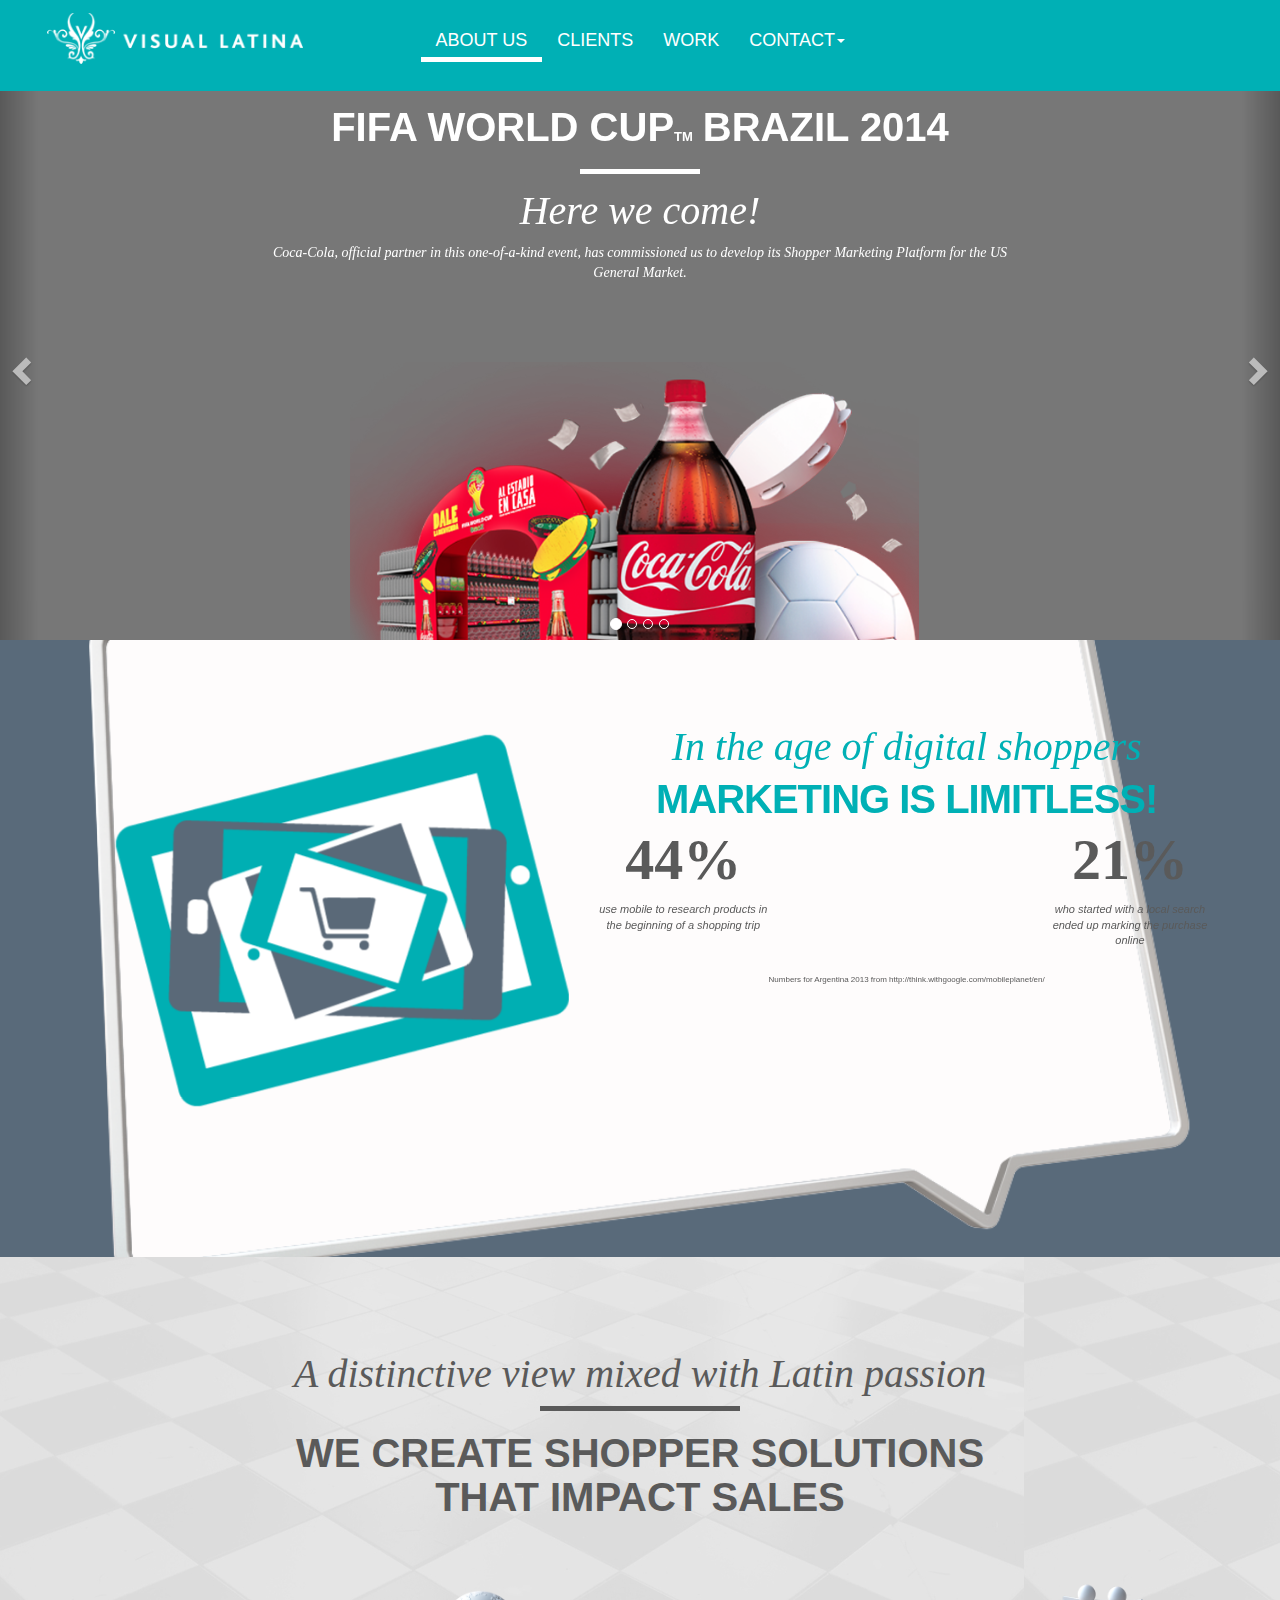
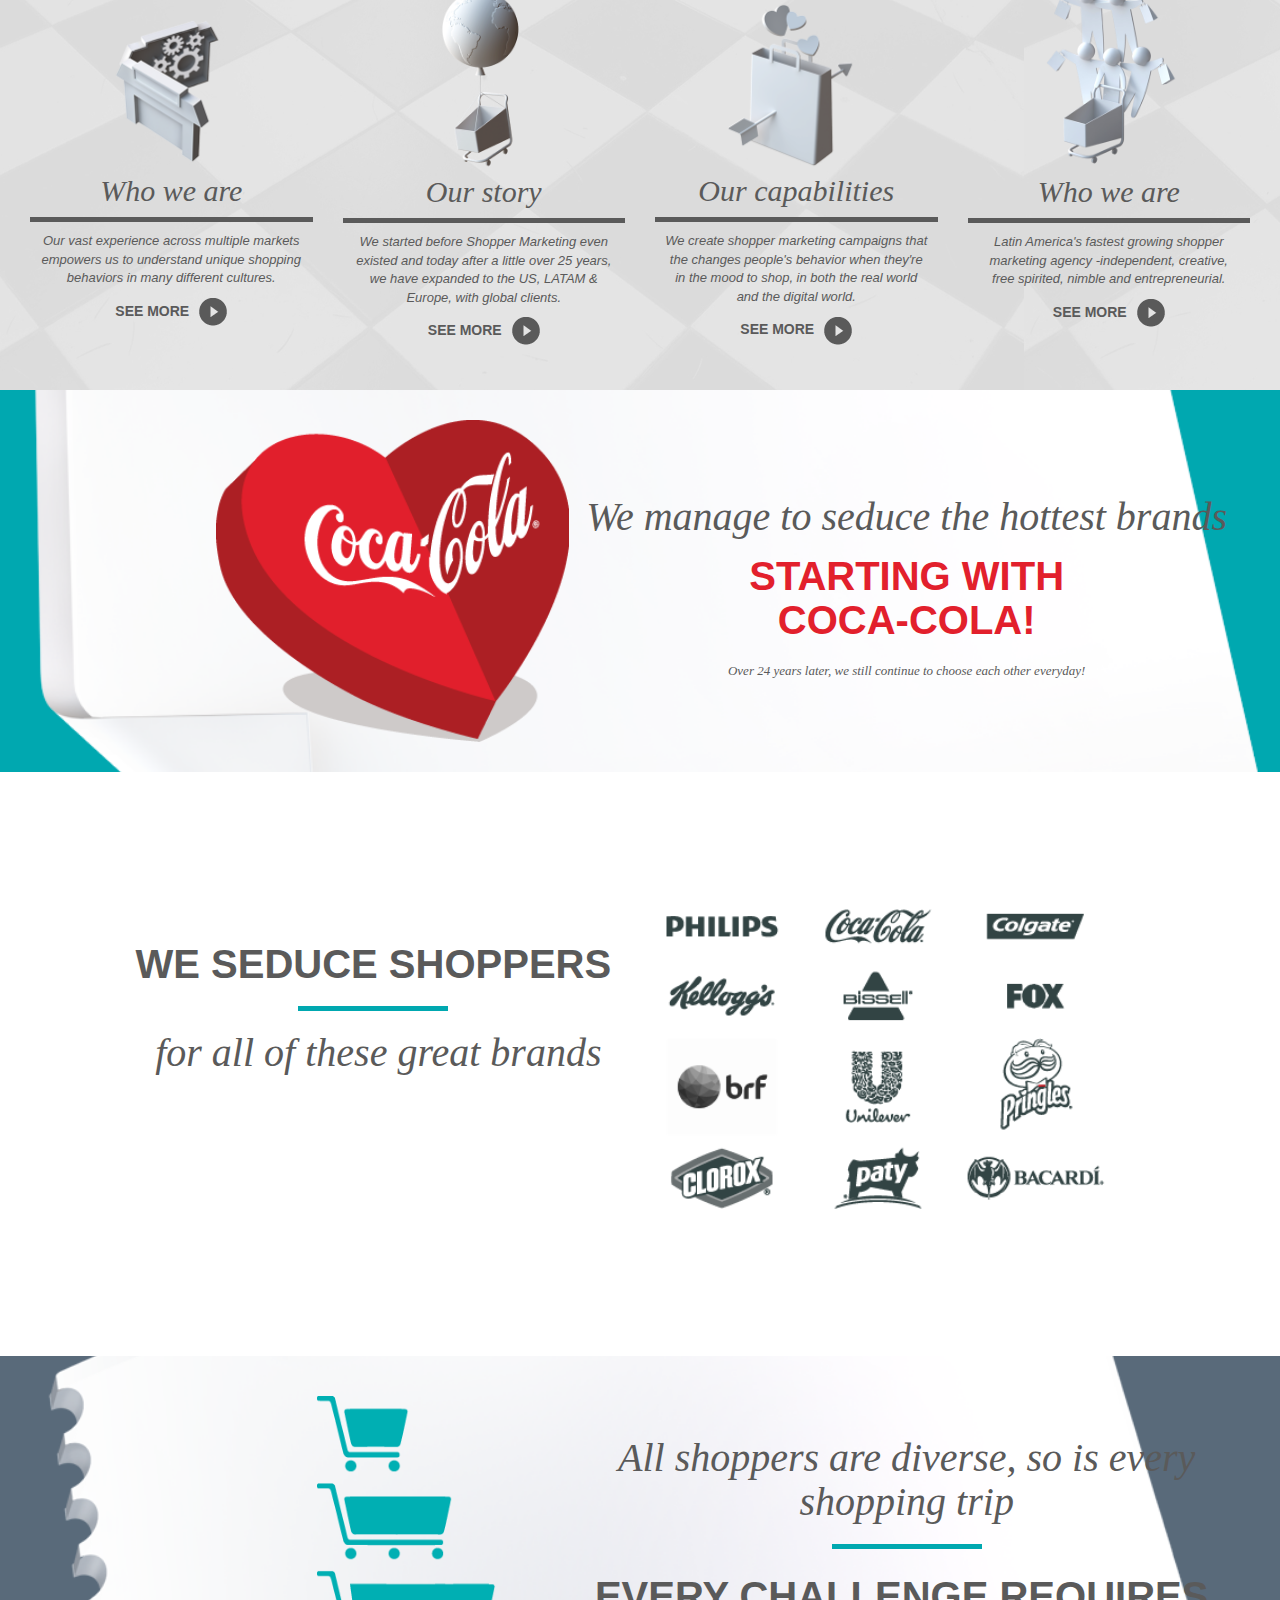
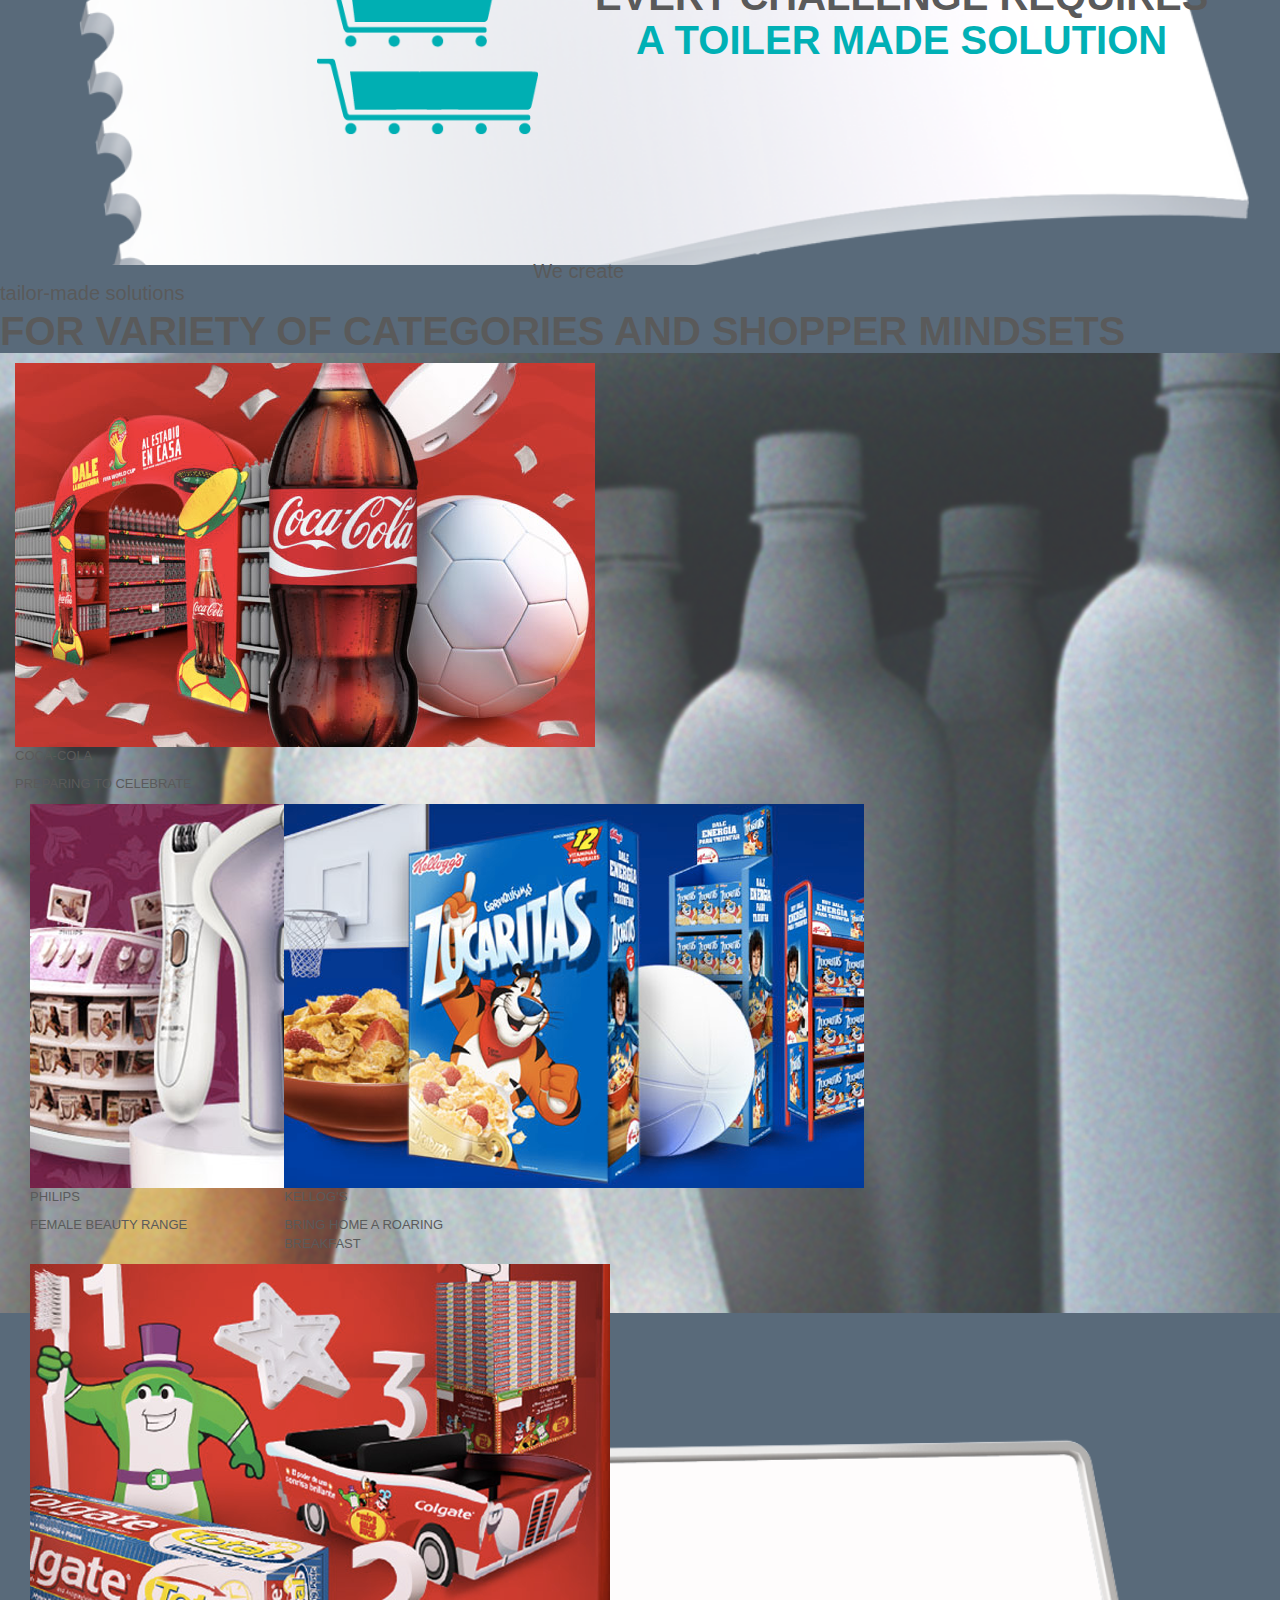
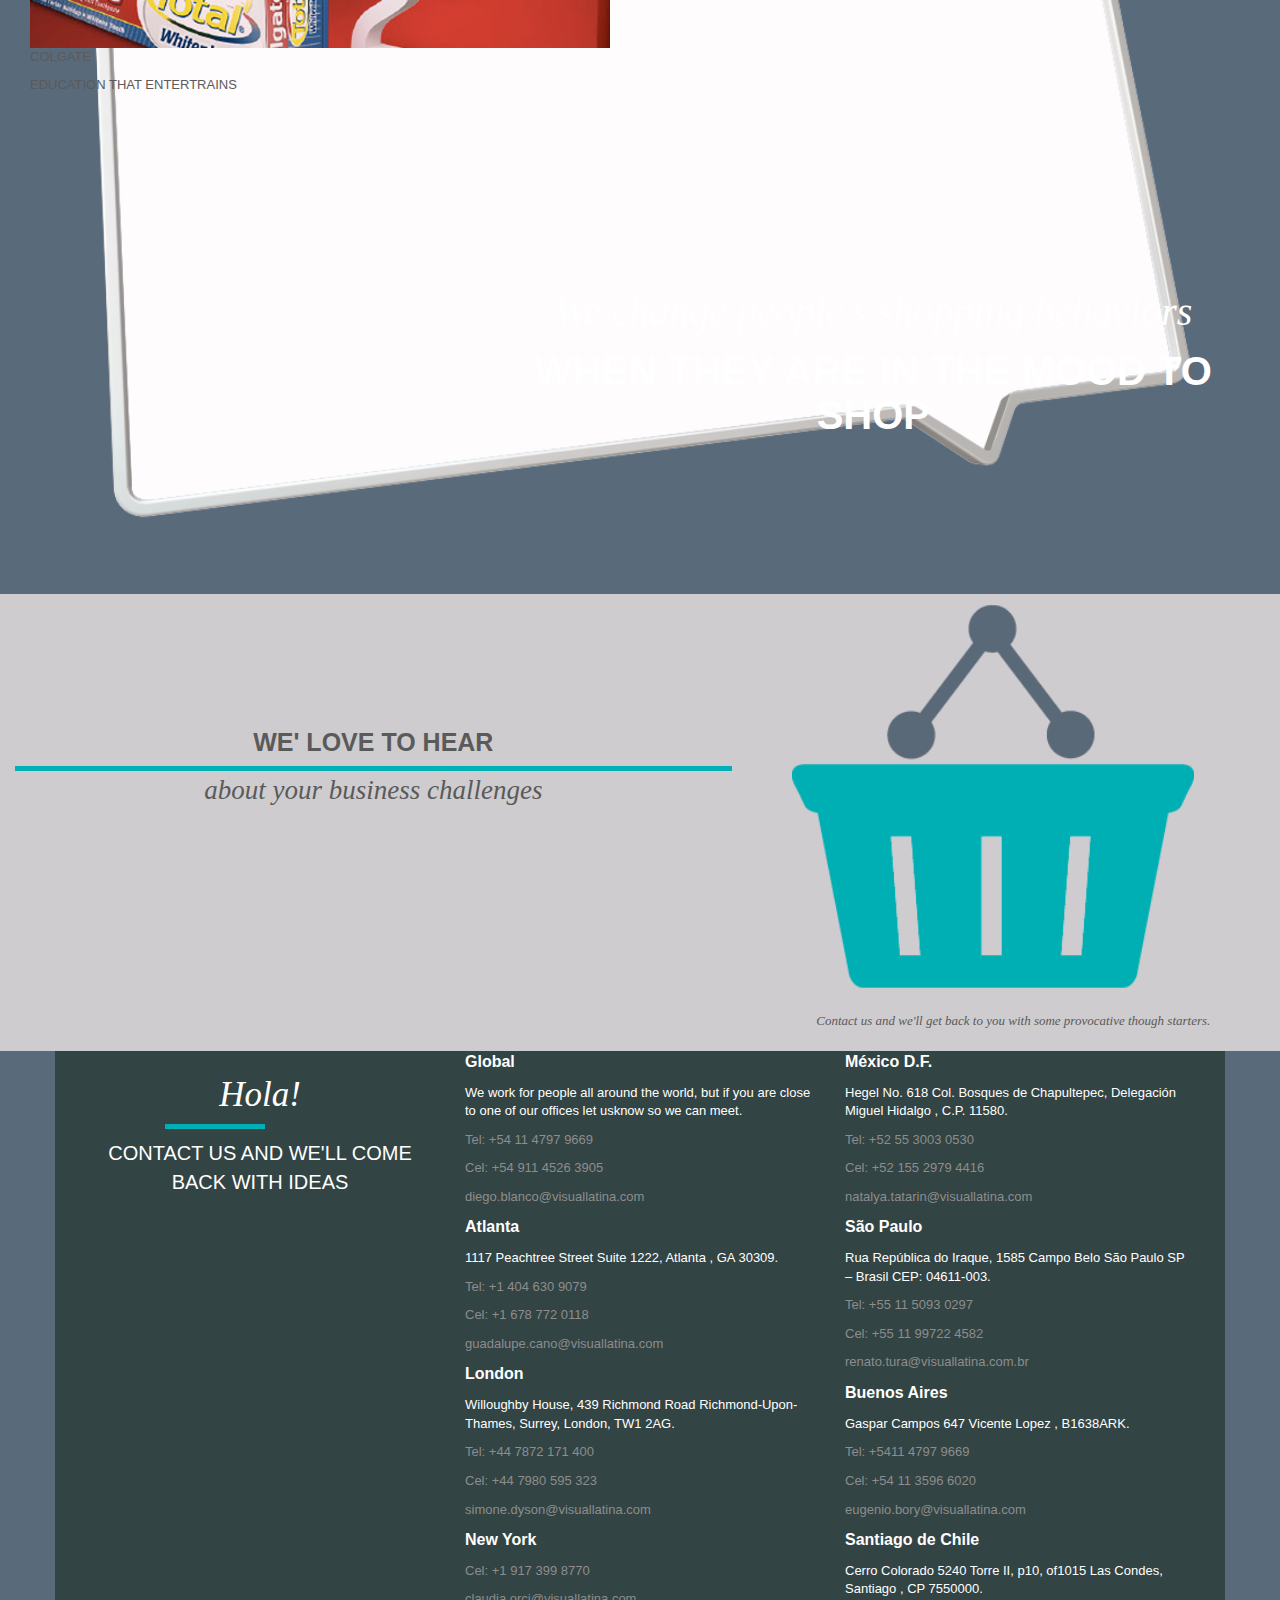
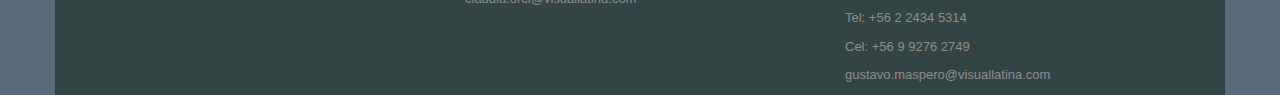
==== commit e3adf434: "the others" ====
--- a/index.html
+++ b/index.html
@@ -11,334 +11,329 @@
 	</head>
 	<body>
 		<div class="navbar-wrapper">
-      		<div class="container">
-        		<div class="navbar navbar-inverse navbar-static-top" role="navigation">
-          			<div class="container">
-            			<div class="navbar-header">
-              				<button type="button" class="navbar-toggle" data-toggle="collapse" data-target=".navbar-collapse">
-			                	<span class="sr-only">Toggle navigation</span>
-			                	<span class="icon-bar"></span>
-			                	<span class="icon-bar"></span>
-			                	<span class="icon-bar"></span>
-              				</button>
-              				<a class="navbar-brand" href="#"><img src="./img/loglogin.png" class="logo"></a>
-            			</div>
-            			<div class="navbar-collapse collapse">
-              				<ul class="nav navbar-nav">
-				                <li class="active"><a href="#">ABOUT US</a></li>
-				                <li><a href="#about">CLIENTS</a></li>
-				                <li><a href="#contact">WORK</a></li>
-				                <li class="dropdown">
-                  					<a href="#" class="dropdown-toggle" data-toggle="dropdown">CONTACT<span class="caret"></span></a>
-                  					<ul class="dropdown-menu" role="menu">
-					                    <li><a href="#" class="facebook">Facebook</a></li>
-					                    <li><a href="#" class="twitter">Twitter</a></li>
-					                    <li><a href="#" class="linkedin">Linkedin</a></li>
-					                 	<li><a href="#" class="news">News</a></li>
-                  					</ul>
-                				</li>
-              				</ul>
-            			</div>
-          			</div>
-        		</div>
-      		</div>
-    	</div>
-<!-- Carousel
-================================================== -->
-    	<div id="myCarousel" class="carousel slide" data-ride="carousel">
-      	<!-- Indicators -->
-      		<ol class="carousel-indicators">
-	        	<li data-target="#myCarousel" data-slide-to="0" class="active"></li>
-	        	<li data-target="#myCarousel" data-slide-to="1"></li>
-	        	<li data-target="#myCarousel" data-slide-to="2"></li>
-	        	<li data-target="#myCarousel" data-slide-to="3"></li>
-      		</ol>
-      		<div class="carousel-inner">
-        		<div class="item active slider-0">
-          			<img src="[data-uri]" alt="First slide">
-          			<div class="container">
-            			<div class="carousel-caption row">
-            				<div class="col-xs-12 col-sm-4">
-		              			<h1>FIFA WORLD CUP<span>TM<br></span>BRAZIL 2014<span class="borde-cocacola"></span></h1>
-		              			<h2 class="tittle">Here we come!</h2>
-		              			<p class="tittle">Coca-Cola, official partner in this one-of-a-kind event, has commissioned us to develop its Shopper Marketing Platform for the US General Market.</p>
-	              				<p><a class="btn btn-lg btn-primary" href="#" role="button">SEE MORE<img src="./img/play.png" class="play"></a></p>
-	              			</div>
-	              			<div class="col-xs-12 col-sm-8">
-		              			<img src="./img/coca.png" class="imagen">
-            				</div>
-            			</div>
-          			</div>
-        		</div>
-        		<div class="item slider-1">
-          			<img src="[data-uri]" alt="Second slide">
-          			<div class="container">
-            			<div class="carousel-caption row">
-            				<div class="col-xs-12 col-sm-4">
-		            			<p class="tittle">Philips Female Beauty Europe</p>
-		              			<h1>ASANCTUARY FOR BEAUTY<span class="borde-cocacola"></h1>
-		              			<h2 class="tittle">A smoothing purchase</h2>
-					            <p class="tittle">In a category where woman find the experience too daunting  and too masculine, we combined crucial female insights with a sophisticated approach to bring to life Philips Female Beauty products.</p>
-					        	<p><a class="btn btn-lg btn-primary" href="#" role="button">SEE MORE<img src="./img/play.png" class="play"></a></p>
-					        </div>
-					        <div class="col-xs-12 col-sm-8">
-					            <img src="./img/philips.png" class="imagen">				            
-            				</div>
-            			</div>
-          			</div>
-        		</div>
-        		<div class="item slider-2">
-	          		<img src="[data-uri]" alt="Third slide">
-	          		<div class="container">
-            			<div class="carousel-caption row">
-            				<div class="col-xs-12 col-sm-4">
-		            			<p class="tittle">Zucaritas Latin America Toolkit</p>
-		              			<h1>BRING HOME A ROARING BREAKFAST<span class="borde-cocacola"></h1>
-		              			<h2 class="tittle">Kick-start achievements</h2>
-		              			<p class="tittle">Stepping up to the challenge of switching shoppers, we boosted Zucaritas nutrition energy into accomplishments, becoming Moms' ally while helping their children perform at their best.</p>
-		              			<p><a class="btn btn-lg btn-primary" href="#" role="button">SEE MORE<img src="./img/play.png" class="play"></a></p>		              			
-		              		</div>
-		              		<div class="col-xs-12 col-sm-8">
-		              			<img src="./img/zucaritas.png" class="imagen">
-            				</div>
-            			</div>
-          			</div>
-        		</div>
-        		<div class="item slider-3">
-	          		<img src="[data-uri]" alt="Second slide">
-	          		<div class="container">
-            		 	<div class="carousel-caption row">
-            		 		<div class="col-xs-12 col-sm-4">
-	              				<p class="tittle">Colgate México "Tres pasitos"</p>
-	                			<h1 >EDUCATION THAT ENTERTRAINS<span class="borde-cocacola"></h1>
-	                			<h2 class="tittle">A tale of oral care</h2>
-  			            		<p class="tittle">Stepping up to  the challenge of switching shoppers,we boosted Zucaritas nutrition, turning energy into accomplishments, becoming Moms' ally while helping their children perform at their best.</p>
-  			            		<p><a class="btn btn-lg btn-primary" href="#" role="button">SEE MORE<img src="./img/play.png" class="play"></a></p>
-  			            	</div>
-  			            	<div class="col-xs-12 col-sm-8">	
-  			            		<img src="./img/Colgate_img.png" class="imagen">
-                         	</div>
-            		 	</div>
-          			</div>
-        		</div>
-    		</div>
-    		<a class="left carousel-control" href="#myCarousel" role="button" data-slide="prev"><span class="glyphicon glyphicon-chevron-left"></span></a>
-		    <a class="right carousel-control" href="#myCarousel" role="button" data-slide="next"><span class="glyphicon glyphicon-chevron-right"></span></a>
-    	</div>
-<!-- /.carousel -->
-<!-- ******************************************** -->
-	  <!-- START THE FEATURETTES -->
-	    <div class="row featurette">
-	    	<div class="col-xs-12 col-sm-6">
-          		<img src="./img/sep1-elemento1.png" class="featurette-image img-responsive" data-src="holder.js/500x500/auto" alt="Generic placeholder image ">
-          	</div>
-          	<div class="col-xs-12 col-sm-6">
-          		<div class="bloque">
-	        	    <h3 class="verde">In the age <br> of digital shoppers</h3>
-		          	<h2 class="featurette-heading"><span class="cabeza"></span>MARKETING IS LIMITLESS!<span class="pies"></span></h2>
-		          	<p class="porcentaje"> <span>44%</span><br>use mobile to research products in the beginning of a shopping trip</p>
-					<p class="porcentaje2"> <span>21%</span><br>who started with a local search ended up marking the purchase online</p>
-					<p class="liga">Numbers for Argentina 2013 from http://think.withgoogle.com/mobileplanet/en/</p>
-          		</div>
-          	</div>
-    	</div>
-<!-- ******************************************** -->
+			<div class="container">
+				<div class="navbar navbar-inverse navbar-static-top" role="navigation">
+					<div class="container">
+						<div class="navbar-header">
+							<button type="button" class="navbar-toggle" data-toggle="collapse" data-target=".navbar-collapse">
+								<span class="sr-only">Toggle navigation</span>
+								<span class="icon-bar"></span>
+								<span class="icon-bar"></span>
+								<span class="icon-bar"></span>
+							</button>
+							<a class="navbar-brand" href="#"><img src="./img/loglogin.png" class="logo"></a>
+						</div>
+						<div class="navbar-collapse collapse">
+							<ul class="nav navbar-nav">
+								<li class="active"><a href="#">ABOUT US</a></li>
+								<li><a href="#about">CLIENTS</a></li>
+								<li><a href="#contact">WORK</a></li>
+								<li class="dropdown">
+									<a href="#" class="dropdown-toggle" data-toggle="dropdown">CONTACT<span class="caret"></span></a>
+									<ul class="dropdown-menu" role="menu">
+										<li><img src="./img/f.png" class="r-s-f"><a href="#">Facebook</a></li>
+										<li><img src="./img/t.png" class="r-s-t"><a href="#">Twitter</a></li>
+										<li><img src="./img/i.png" class="r-s-i"><a href="#">Linkedin</a></li>
+										<li><a href="#">News</a></li>
+									</ul>
+								</li>
+							</ul>
+						</div>
+					</div>
+				</div>
+			</div>
+		</div>
+		<!-- Carousel ================================================== -->
+		<div id="myCarousel" class="carousel slide" data-ride="carousel">
+			<!-- Indicators -->
+			<ol class="carousel-indicators">
+				<li data-target="#myCarousel" data-slide-to="0" class="active"></li>
+				<li data-target="#myCarousel" data-slide-to="1"></li>
+				<li data-target="#myCarousel" data-slide-to="2"></li>
+				<li data-target="#myCarousel" data-slide-to="2"></li>
+			</ol>
+			<div class="carousel-inner">
+				<div class="item active">
+					<img src="[data-uri]" alt="First slide">
+					<div class="container">
+						<div class="carousel-caption">
+							<h1>FIFA WORLD CUP<span>TM</span>BRAZIL 2014<span class="borde-cocacola"></span></h1>
+							<h2 class="tittle">Here we come!</h2>
+							<p class="tittle">Coca-Cola, official partner in this one-of-a-kind event, has commissioned us to develop its Shopper Marketing Platform for the US General Market.</p>
+							<img src="./img/coca.png" class="imagen">
+							<p><a class="btn btn-lg btn-primary" href="#" role="button">SEE MORE<img src="./img/play.png" class="play"></a></p>
+						</div>
+					</div>
+				</div>
+				<div class="item">
+					<img src="[data-uri]" alt="Second slide">
+					<div class="container">
+						<div class="carousel-caption">
+							<p class="tittle">Philips Female Beauty Europe</p>
+							<h1>ASANCTUARY FOR BEAUTY<span class="borde-cocacola"></h1>
+							<h2 class="tittle">A smoothing purchase</h2>
+							<p class="tittle">In a category where woman find the experience too daunting  and too masculine, we combined crucial female insights with a sophisticated approach to bring to life Philips Female Beauty products.</p>
+							<img src="./img/philips.png" class="imagen">
+							<p><a class="btn btn-lg btn-primary" href="#" role="button">SEE MORE<img src="./img/play.png" class="play"></a></p>
+						</div>
+					</div>
+				</div>
+				<div class="item">
+					<img src="[data-uri]" alt="Third slide">
+					<div class="container">
+						<div class="carousel-caption">
+							<p class="tittle">Zucaritas Latin America Toolkit</p>
+							<h1>BRING HOME A ROARING BREAKFAST<span class="borde-cocacola"></h1>
+							<h2 class="tittle">Kick-start achievements</h2>
+							<p class="tittle">Stepping up to the challenge of switching shoppers, we boosted Zucaritas nutrition energy into accomplishments, becoming Moms' ally while helping their children perform at their best.</p>
+							<img src="./img/zucaritas.png" class="imagen">
+							<p><a class="btn btn-lg btn-primary" href="#" role="button">SEE MORE<img src="./img/play.png" class="play"></a></p>
+						</div>
+					</div>
+				</div>
+				<div class="item">
+					<img src="[data-uri]" alt="Second slide">
+					<div class="container">
+						<div class="carousel-caption">
+							<div class="colgate">
+								<p class="tittle">Colgate México "Tres pasitos"</p>
+								<h1 >EDUCATION THAT ENTERTRAINS<span class="borde-cocacola"></h1>
+								<h2 class="tittle">A tale of oral care</h2>
+								<p class="tittle">Stepping up to  the challenge of switching shoppers,we boosted Zucaritas nutrition, turning energy into accomplishments, becoming Moms' ally while helping their children perform at their best.</p>
+								<img src="./img/Colgate_img.png" class="imagen">
+								<p><a class="btn btn-lg btn-primary" href="#" role="button">SEE MORE<img src="./img/play.png" class="play"></a></p>
+							</div>
+						</div>
+					</div>
+				</div>
+				<a class="left carousel-control" href="#myCarousel" role="button" data-slide="prev"><span class="glyphicon glyphicon-chevron-left"></span></a>
+				<a class="right carousel-control" href="#myCarousel" role="button" data-slide="next"><span class="glyphicon glyphicon-chevron-right"></span></a>
+		</div>
+		<!-- /.carousel -->
+		<!-- ******************************************** -->
+		<!-- START THE FEATURETTES -->
+		<div class="row featurette">
+			<div class="col-md-5">
+				<img src="./img/sep1-elemento1.png" class="featurette-image img-responsive" data-src="holder.js/500x500/auto" alt="Generic placeholder image ">
+			</div>
+			<div class="col-md-7">
+				<h3 class="verde">In the age of digital shoppers</h3>
+				<h2 class="featurette-heading">MARKETING IS LIMITLESS!</h2>
+				<p class="porcentaje"> <span>44%</span><br>use mobile to research products in the beginning of a shopping trip</p>
+				<p class="porcentaje2"> <span>21%</span><br>who started with a local search ended up marking the purchase online</p>
+				<p class="liga">Numbers for Argentina 2013 from http://think.withgoogle.com/mobileplanet/en/</p>
+			</div>
+		</div>
+		<!-- ******************************************** -->
+		<div class="container marketing">
+		<!-- Three columns of text below the carousel -->
+			<div class="row">
+				<h2 class="distinctive">A distinctive view mixed with Latin passion<span class="background"></span></h2>
+				<h1 class="gris">WE CREATE SHOPPER SOLUTIONS THAT IMPACT SALES</h1>
+				<div class="col-sm-6 col-md-3">
+					<img src="./img/icon-WHY.png" class="icon1">
+					<h2 class="text-tittle">Who we are</h2>
+					<p class="contenido">Our vast experience across multiple markets empowers us to understand unique shopping behaviors in many different cultures.</p>
+					<a href="" class="icons">SEE MORE<img src="./img/play2.png" class="play"></a>
+				</div><!-- /.col-lg-4 -->
+				<div class="col-sm-6 col-md-3">
+					<img src="./img/mundo_marcado.png" class="icon2">
+					<h2 class="text-tittle">Our story</h2>
+					<p class="contenido">We started before Shopper Marketing even existed and today after  a little over 25 years, we have expanded to the US, LATAM & Europe, with global clients.</p>
+					<a href="" class="icons">SEE MORE<img src="./img/play2.png" class="play"></a>
+				</div><!-- /.col-lg-4 -->
+				<div class="col-sm-6 col-md-3">
+					<img src="./img/icon-bolsa.png" class="icon3">
+					<h2 class="text-tittle">Our capabilities</h2>
+					<p class="contenido">We create shopper marketing campaigns that the changes people's  behavior when they're in the mood to shop, in both the real world and the digital world.</p>
+					<a href="" class="icons">SEE MORE<img src="./img/play2.png" class="play"></a>
+				</div><!-- /.col-lg-4 -->
+				<div class="col-sm-6 col-md-3">
+					<img src="./img/carro_compras.png" class="icon4">
+					<h2 class="text-tittle">Who we are</h2>
+					<p class="contenido">Latin America's fastest growing shopper marketing agency -independent, creative, free spirited, nimble and entrepreneurial.</p>
+					<a href="" class="icons">SEE MORE<img src="./img/play2.png" class="play"></a>
+				</div><!-- /.col-lg-4 -->
+			</div><!-- /.row -->
+		</div>
+		<!-- ******************************************** -->
+		<!-- START THE FEATURETTES -->
+		<div class="row featurette-coca">
+			<div class="col-md-5">
+				<img src="./img/sep2-elemento1.png" class="heart">
+		 	</div>
+			<div class="col-md-7">
+				<h3 class="normal">We manage to seduce the hottest brands<span class="rojo-sub"></h3>
+				<h2 class="featurette-heading-rojo">STARTING WITH<br> COCA-COLA!<span class="rojo-coca"></span></h2>
+				<p class="tittle-coca-cola">Over 24 years later, we still continue to choose each other everyday!</p>
+		 	</div>
+		</div>
+<!-- ******************************************** -->
+	 <!-- START THE FEATURETTES -->
+	<hr class="featurette-divider">
+		<div class="row featurette-white">
+				<div class="col-md-7">
+					<h1 class="seduce">WE SEDUCE SHOPPERS <span class="borde-we"></span></h1>
+						<h2 class="tittle-forAll">for all of these great brands</h2>
+				</div>
+				<div class="col-md-5">
+						<img src="./img/clients.png" class="logos-marcas">
+				</div>
+		</div>
+<!-- ******************************************** -->
+	 <!-- START THE FEATURETTES -->
+		<div class="row featurette-divider car">
+			<div class="col-md-5">
+						<img src="./img/sep3-elemento1.png" class="car">
+		 </div>
+		 <div class="col-md-7">
+						<h2 class="tittle-all">All shoppers are diverse, so is every shopping trip<span class="verde"></span></h2>
+						<h1 class="solution-every">EVERY CHALLENGE REQUIRES<span class="text-green"><br>A TOILER MADE SOLUTION</span></h1>
+		 </div>
+		</div>
+<!-- ******************************************** -->
+	 <!-- START THE FEATURETTES -->
+		<div class="row featurette y">
+				<div class="col-md-7-white">
+						<h2 class="tittle-solution">We create<br> tailor-made solutions<span class="made-s"></span></h2>
+						<h1 class="solution-text">FOR VARIETY OF CATEGORIES AND SHOPPER MINDSETS</h1>
+				</div>
+				<div class="col-sm-6 col-md-5-back-white">
+					<div>
+						<img src="./img/coca-1.png" class="marca-co">
+						<div class="fondo">
+							 <p class="marcas">COCA-COLA</p>
+							 <p class="leyenda">PREPARING TO CELEBRATE</p>
+						</div>
+				</div>
+				<div class="col-sm-6 col-md-5">
+						<img src="./img/philips-2.png" class="marca-p">
+						<p class="marcas">PHILIPS</p>
+						<p class="leyenda">FEMALE BEAUTY RANGE</p>
+				</div>
+				<div class="col-sm-6 col-md-5">
+						<img src="./img/zucaritas-2.png" class="marca-z">
+						<p class="marcas">KELLOG'S</p>
+						<p class="leyenda">BRING HOME A ROARING BREAKFAST</p>
+				</div>
+				<div class="col-sm-6 col-md-5">
+						<img src="./img/colgate-2.png" class="marca-c">
+						<p class="marcas">COLGATE</p>
+				<p class="leyenda">EDUCATION THAT ENTERTRAINS</p>
+				</div>
+		</div>
+<!-- ******************************************** -->
+	 <!-- START THE FEATURETTES -->
+		<div class="row featurette-hand">
+				<div class="col-md-7">
+						<h2 class="tittle-women">We change people's shopping behaviors</h2>
+						<h1 class="h1Tittle">WHEN THEY ARE IN THE MOOD TO SHOP</h1>
+				</div>
+		</div>
+<!-- ******************************************** -->
+
+
+
+
+<!--
 	<div class="container marketing">
-      	<div class="row">
-        	<h2 class="distinctive">A distinctive view mixed with Latin passion.<span class="background"></span></h2>
-				  <h1 class="gris">WE CREATE SHOPPER SOLUTIONS THAT IMPACT SALES.</h1>
-          <div class="col-sm-6 col-md-3">
-          		<img src="./img/icon-WHY.png" class="icon1">
-          		<h2 class="text-tittle">Who we are</h2>
-          		<p class="contenido">Our vast experience across multiple markets empowers us to understand unique shopping behaviors in many different cultures.</p>
-			  	<a href="" class="icons">SEE MORE<img src="./img/play2.png" class="play"></a>
-        	</div><!-- /.col-lg-4 -->
-        	<div class="col-sm-6 col-md-3">
-          		<img src="./img/mundo_marcado.png" class="icon2">
-          		<h2 class="text-tittle">Our story</h2>
-	          	<p class="contenido">We started before Shopper Marketing even existed and today after  a little over 25 years, we have expanded to the US, LATAM & Europe, with global clients.</p>
-			  	<a href="" class="icons">SEE MORE<img src="./img/play2.png" class="play"></a>
-        	</div>
-        	<div class="col-sm-6 col-md-3">
-	          	<img src="./img/icon-bolsa.png" class="icon3">
-	          	<h2 class="text-tittle">Our capabilities</h2>
-	          	<p class="contenido">We create shopper marketing campaigns that the changes people's  behavior when they're in the mood to shop, in both the real world and the digital world.</p>
-			  		<a href="" class="icons">SEE MORE<img src="./img/play2.png" class="play"></a>
-        	</div>
-        	<div class="col-sm-6 col-md-3">
-	          	<img src="./img/carro_compras.png" class="icon4">
-	          	<h2 class="text-tittle">Who we are</h2>
-	          	<p class="contenido">Latin America's fastest growing shopper marketing agency -independent, creative, free spirited, nimble and entrepreneurial.</p>
-			  	<a href="" class="icons">SEE MORE<img src="./img/play2.png" class="play"></a>
-        	</div>
-      	</div>
-    </div>
-
-    <div class="row featurette-coca">
-    	<div class="col-md-5 col-sm-6">
-          	<img src="./img/sep2-elemento1.png" class="heart">
-     	</div>
-     	<div class="col-md-7 col-sm-6">
-        	<h3 class="normal">We manage to seduce <br> the hottest brands</h3>
-          	<h2 class="featurette-heading-rojo"><span class="rojo-heart"></span>STARTING WITH<br> COCA-COLA!<span class="rojo-sub"></span></h2>
-          	<p class="tittle-coca-cola">Over 24 years later, we still continue <br> to choose each other everyday!</p>
-     	</div>
-    </div>
-
-	<hr class="featurette-divider">
-    <div class="row featurette-white">
-        <div class="col-md-7 col-sm-6">
-        	<h1 class="seduce">WE <br> SEDUCE <br> SHOPPERS <span class="borde-we"></span></h1>
-          	<h2 class="tittle-forAll">for all of these <br> great brands</h2>
-        </div>
-        <div class="col-md-5 col-sm-6">
-          	<img src="./img/clients.png" class="logos-marcas">
-        </div>
-    </div>
-
-    <div class="row featurette-divider car">
-    	<div class="col-md-5 col-sm-6">
-          	<img src="./img/sep3-elemento1.png" class="car">
-     	</div>
-     	<div class="col-md-7 col-sm-6">
-          	<h2 class="tittle-all">All shoppers are diverse, <br> so is every shopping trip<span class="verde"></span></h2>
-          	<h1 class="solution-every">EVERY CHALLENGE <br> REQUIRES<span class="text-green"><br>A TOILER MADE <br> SOLUTION</span></h1>
-     	</div>
-    </div>
-
-    <!--div class="row featurette y">
-        <div class="col-md-7-white">
-          	<h2 class="tittle-solution">We create<br> tailor-made solutions<span class="made-s"></span></h2>
-          	<h1 class="solution-text">FOR VARIETY OF CATEGORIES AND SHOPPER MINDSETS</h1>
-        </div>
-        <div class="col-sm-6 col-md-5-back-white">
-          <div>
-          	<img src="./img/coca-1.png" class="marca-co">
-            <div class="fondo">
-          	   <p class="marcas">COCA-COLA</p>
-		  	       <p class="leyenda">PREPARING TO CELEBRATE</p>
-            </div>
-        </div>
-        <div class="col-sm-6 col-md-5">
-          	<img src="./img/philips-2.png" class="marca-p">
-          	<p class="marcas">PHILIPS</p>
-            <p class="leyenda">FEMALE BEAUTY RANGE</p>
-        </div>
-        <div class="col-sm-6 col-md-5">
-          	<img src="./img/zucaritas-2.png" class="marca-z">
-            <p class="marcas">KELLOG'S</p>
-            <p class="leyenda">BRING HOME A ROARING BREAKFAST</p>
-        </div>
-        <div class="col-sm-6 col-md-5">
-          	<img src="./img/colgate-2.png" class="marca-c">
-          	<p class="marcas">COLGATE</p>
-		  	<p class="leyenda">EDUCATION THAT ENTERTRAINS</p>
-        </div>
-    </div-->
-
-    <div class="row featurette-hand">
-        <div class="col-md-7">
-          	<h2 class="tittle-women">We change <br> people's shopping <br> behaviors <span class="botella"></span></h2>
-          	<h1 class="h1Tittle">WHEN THEY <br> ARE IN THE MOOD <br> TO SHOP</h1>
-        </div>
-    </div>
-
-	<div class="container marketing">
-	    <div class="row">
-	       	<div class="col-lg-4">
-	        	<p>Read our latest shopper news or subscribe to our newsletter</p>
-	          	<img class="img-circle" src="[data-uri]" alt="Generic placeholder image" style="width: 140px; height: 140px;">
-	          	<p>PROJECTS</p>
-				<p>Visual Latina abre oficinas en Puerto Rico</p>
-				<a href="">SEE MORE</a>
-				<p>July 2014</p>
-	        	</div>
-	        	<div class="row">
-	        	<div class="col-lg-4">
-	          		<img class="img-circle" src="[data-uri]" alt="Generic placeholder image" style="width: 140px; height: 140px;">
-	          		<p>PROJECTS</p>
+
+
+					<div class="row">
+						<div class="col-lg-4">
+							<p>Read our latest shopper news or subscribe to our newsletter</p>
+								<img class="img-circle" src="[data-uri]" alt="Generic placeholder image" style="width: 140px; height: 140px;">
+								<p>PROJECTS</p>
+					<p>Visual Latina abre oficinas en Puerto Rico</p>
+					<a href="">SEE MORE</a>
+					<p>July 2014</p>
+						</div>
+						<div class="row">
+						<div class="col-lg-4">
+								<img class="img-circle" src="[data-uri]" alt="Generic placeholder image" style="width: 140px; height: 140px;">
+								<p>PROJECTS</p>
 					<p>Visual Latina amplía su vínculo con Coca Cola al mercado general de EU</p>
 					<a href="">SEE MORE</a>
 					<p>July 2014</p>
-	        	</div>
-	        	<div class="col-lg-4">
-	          		<img class="img-circle" src="[data-uri]" alt="Generic placeholder image" style="width: 140px; height: 140px;">
-	          		<p>NEWS</p>
+						</div>
+						<div class="col-lg-4">
+								<img class="img-circle" src="[data-uri]" alt="Generic placeholder image" style="width: 140px; height: 140px;">
+								<p>NEWS</p>
 					<p>Visual Latina en la playa con Patynitos!</p>
 					<a href="">SEE MORE</a>
 					<p>February 2014</p>
-	        	</div>
-	        	<div class="newsletter-form">
-                	<input type="text" class="campo" placeholder="Enter your email adress to get our newsletter"><input type="submit" class="button" value="SUBMIT">
-            	</div>
-            	<a href="">More News</a>
+						</div>
+						<div class="newsletter-form">
+									<input type="text" class="campo" placeholder="Enter your email adress to get our newsletter"><input type="submit" class="button" value="SUBMIT">
+							</div>
+							<a href="">More News</a>
 			</div>
-	</div>
-
-
-    <!--div class="row featurette-grisc">
-        <div class="col-md-7">
-        	<h1 class="titulo">WE' LOVE TO HEAR</h1>
-          <h2 class="tittle-love">about your business challenges</h2>
-        </div>
-        <div class="col-md-5">
-          	<img src="./img/sep5-elemento2.png" class="canasto">
-          	<p class="leyend">Contact us and we'll get back to you with some provocative though starters.</p>
-        </div>
-    </div>
-
-
+	</div-->
+<!-- ******************************************** -->
+	 <!-- START THE FEATURETTES -->
+		<div class="row featurette-grisc">
+				<div class="col-md-7">
+					<h1 class="titulo">WE' LOVE TO HEAR</h1>
+					<h2 class="tittle-love">about your business challenges</h2>
+				</div>
+				<div class="col-md-5">
+						<img src="./img/sep5-elemento2.png" class="canasto">
+						<p class="leyend">Contact us and we'll get back to you with some provocative though starters.</p>
+				</div>
+		</div>
+
+<!-- ******************************************** -->
 	<div class="container marketing-fondoUl">
 
-
-	      <div class="row">
-	        	<div class="col-md-4">
-	          		<h2 class="holaContact">Hola!<span class="hellow"></span></h2>
-	          		<p class="contact">CONTACT US AND WE'LL COME BACK WITH IDEAS</p>
-	        	</div>
-	        	<div class="col-sm-6 col-md-4">
-	        		     <P class="pais">Global</P>
-  				  	<p class="direccion">We work for people all around the world, but if you are close to one of our offices let usknow so we can meet.</p>
-  			  		<a href="Tel: +54 11 4797 9669" class="links"> <p>Tel: +54 11 4797 9669</p></a>
-  				  	<a href="Cel: +54 911 4526 3905" class="links"> <p>Cel: +54 911 4526 3905</p> </a>
-  				  	<a href="mailto:diego.blanco@visuallatina.com" class="links"><p>diego.blanco@visuallatina.com</p></a>
-  				  	<P class="pais">Atlanta</P>
-  				  	<p class="direccion">1117 Peachtree Street Suite 1222, Atlanta , GA 30309.</p>
-  				  	<a href="Tel: +1 404 630 9079" class="links"> <p>Tel: +1 404 630 9079</p> </a>
-  				  	<a href="Cel: +1 678 772 0118" class="links"> <p>Cel: +1 678 772 0118</p> </a>
-  				  	<a href="mailto:guadalupe.cano@visuallatina.com" class="links"><p>guadalupe.cano@visuallatina.com</p></a>
-  				  	<P class="pais">London</P>
-  				  	<p class="direccion">Willoughby House, 439 Richmond Road Richmond-Upon-Thames, Surrey, London, TW1 2AG.</p>
-  				  	<a href="Tel: +44 7872 171 400" class="links"> <p>Tel: +44 7872 171 400</p> </a>
-  				  	<a href="Cel: +44 7980 595 323" class="links"> <p>Cel: +44 7980 595 323</p> </a>
-  				  	<a href="mailto:simone.dyson@visuallatina.com" class="links"><p>simone.dyson@visuallatina.com</p></a>
-  				  	<p class="pais">New York</p>
-  				  	<a href="Cel: +1 917 399 8770" class="links"> <p>Cel: +1 917 399 8770</p> </a>
-  				  	<a href="mailto:claudia.orci@visuallatina.com" class="links"><p>claudia.orci@visuallatina.com</p></a>
-	        	</div>
-	        	<div class="col-sm-6 col-md-4">
-		          	<P class="pais">México D.F.</P>
-  				  	<p class="direccion">Hegel No. 618 Col. Bosques de Chapultepec, Delegación Miguel Hidalgo , C.P. 11580.</p>
-  				  	<a href="Tel: +52 55 3003 0530" class="links"> <p>Tel: +52 55 3003 0530</p> </a>
-  				  	<a href="Cel: +52 155 2979 4416" class="links"> <p>Cel: +52 155 2979 4416</p> </a>
-  				  	<a href="mailto:natalya.tatarin@visuallatina.com" class="links"><p>natalya.tatarin@visuallatina.com</p></a>
-  				  	<P class="pais">São Paulo</P>
-  				  	<p class="direccion">Rua República do Iraque, 1585 Campo Belo São Paulo SP – Brasil CEP: 04611-003.</p>
-  				  	<a href="Tel: +55 11 5093 0297" class="links"> <p>Tel: +55 11 5093 0297</p> </a>
-  				  	<a href="Cel: +55 11 99722 4582" class="links"> <p>Cel: +55 11 99722 4582</p> </a>
-  				  	<a href="mailto:renato.tura@visuallatina.com.br" class="links"><p>renato.tura@visuallatina.com.br</p></a>
-  				  	<P class="pais">Buenos Aires</P>
-  				  	<p class="direccion">Gaspar Campos 647 Vicente Lopez , B1638ARK.</p>
-  				  	<a href="Tel: +5411 4797 9669" class="links"> <p>Tel: +5411 4797 9669</p> </a>
-  				  	<a href="Cel: +54 11 3596 6020" class="links"> <p>Cel: +54 11 3596 6020</p> </a>
-  				  	<a href="mailto:eugenio.bory@visuallatina.com" class="links"><p>eugenio.bory@visuallatina.com</p></a>
-  				  	<P class="pais">Santiago de Chile</P>
-  				  	<p class="direccion">Cerro Colorado 5240 Torre II, p10, of1015 Las Condes, Santiago , CP 7550000.</p>
-  				  	<a href="Tel: +56 2 2434 5314" class="links"> <p>Tel: +56 2 2434 5314</p> </a>
-  				  	<a href="Cel: +56 9 9276 2749" class="links"> <p>Cel: +56 9 9276 2749</p> </a>
-  				  	<a href="mailto:gustavo.maspero@visuallatina.com" class="links"><p>gustavo.maspero@visuallatina.com</p></a>
-	        	</div>
-	        </div>
-		</div-->
+					<!-- Three columns of text below the carousel -->
+				<div class="row">
+						<div class="col-md-4">
+								<h2 class="holaContact">Hola!<span class="hellow"></span></h2>
+								<p class="contact">CONTACT US AND WE'LL COME BACK WITH IDEAS</p>
+						</div><!-- /.col-lg-4 -->
+						<div class="col-sm-6 col-md-4">
+									 <P class="pais">Global</P>
+							<p class="direccion">We work for people all around the world, but if you are close to one of our offices let usknow so we can meet.</p>
+							<a href="Tel: +54 11 4797 9669" class="links"> <p>Tel: +54 11 4797 9669</p></a>
+							<a href="Cel: +54 911 4526 3905" class="links"> <p>Cel: +54 911 4526 3905</p> </a>
+							<a href="mailto:diego.blanco@visuallatina.com" class="links"><p>diego.blanco@visuallatina.com</p></a>
+							<P class="pais">Atlanta</P>
+							<p class="direccion">1117 Peachtree Street Suite 1222, Atlanta , GA 30309.</p>
+							<a href="Tel: +1 404 630 9079" class="links"> <p>Tel: +1 404 630 9079</p> </a>
+							<a href="Cel: +1 678 772 0118" class="links"> <p>Cel: +1 678 772 0118</p> </a>
+							<a href="mailto:guadalupe.cano@visuallatina.com" class="links"><p>guadalupe.cano@visuallatina.com</p></a>
+							<P class="pais">London</P>
+							<p class="direccion">Willoughby House, 439 Richmond Road Richmond-Upon-Thames, Surrey, London, TW1 2AG.</p>
+							<a href="Tel: +44 7872 171 400" class="links"> <p>Tel: +44 7872 171 400</p> </a>
+							<a href="Cel: +44 7980 595 323" class="links"> <p>Cel: +44 7980 595 323</p> </a>
+							<a href="mailto:simone.dyson@visuallatina.com" class="links"><p>simone.dyson@visuallatina.com</p></a>
+							<p class="pais">New York</p>
+							<a href="Cel: +1 917 399 8770" class="links"> <p>Cel: +1 917 399 8770</p> </a>
+							<a href="mailto:claudia.orci@visuallatina.com" class="links"><p>claudia.orci@visuallatina.com</p></a>
+						</div><!-- /.col-lg-4 -->
+						<div class="col-sm-6 col-md-4">
+								<P class="pais">México D.F.</P>
+							<p class="direccion">Hegel No. 618 Col. Bosques de Chapultepec, Delegación Miguel Hidalgo , C.P. 11580.</p>
+							<a href="Tel: +52 55 3003 0530" class="links"> <p>Tel: +52 55 3003 0530</p> </a>
+							<a href="Cel: +52 155 2979 4416" class="links"> <p>Cel: +52 155 2979 4416</p> </a>
+							<a href="mailto:natalya.tatarin@visuallatina.com" class="links"><p>natalya.tatarin@visuallatina.com</p></a>
+							<P class="pais">São Paulo</P>
+							<p class="direccion">Rua República do Iraque, 1585 Campo Belo São Paulo SP – Brasil CEP: 04611-003.</p>
+							<a href="Tel: +55 11 5093 0297" class="links"> <p>Tel: +55 11 5093 0297</p> </a>
+							<a href="Cel: +55 11 99722 4582" class="links"> <p>Cel: +55 11 99722 4582</p> </a>
+							<a href="mailto:renato.tura@visuallatina.com.br" class="links"><p>renato.tura@visuallatina.com.br</p></a>
+							<P class="pais">Buenos Aires</P>
+							<p class="direccion">Gaspar Campos 647 Vicente Lopez , B1638ARK.</p>
+							<a href="Tel: +5411 4797 9669" class="links"> <p>Tel: +5411 4797 9669</p> </a>
+							<a href="Cel: +54 11 3596 6020" class="links"> <p>Cel: +54 11 3596 6020</p> </a>
+							<a href="mailto:eugenio.bory@visuallatina.com" class="links"><p>eugenio.bory@visuallatina.com</p></a>
+							<P class="pais">Santiago de Chile</P>
+							<p class="direccion">Cerro Colorado 5240 Torre II, p10, of1015 Las Condes, Santiago , CP 7550000.</p>
+							<a href="Tel: +56 2 2434 5314" class="links"> <p>Tel: +56 2 2434 5314</p> </a>
+							<a href="Cel: +56 9 9276 2749" class="links"> <p>Cel: +56 9 9276 2749</p> </a>
+							<a href="mailto:gustavo.maspero@visuallatina.com" class="links"><p>gustavo.maspero@visuallatina.com</p></a>
+						</div><!-- /.col-lg-4 -->
+					</div>
+		</div>
 	</body>
 </html>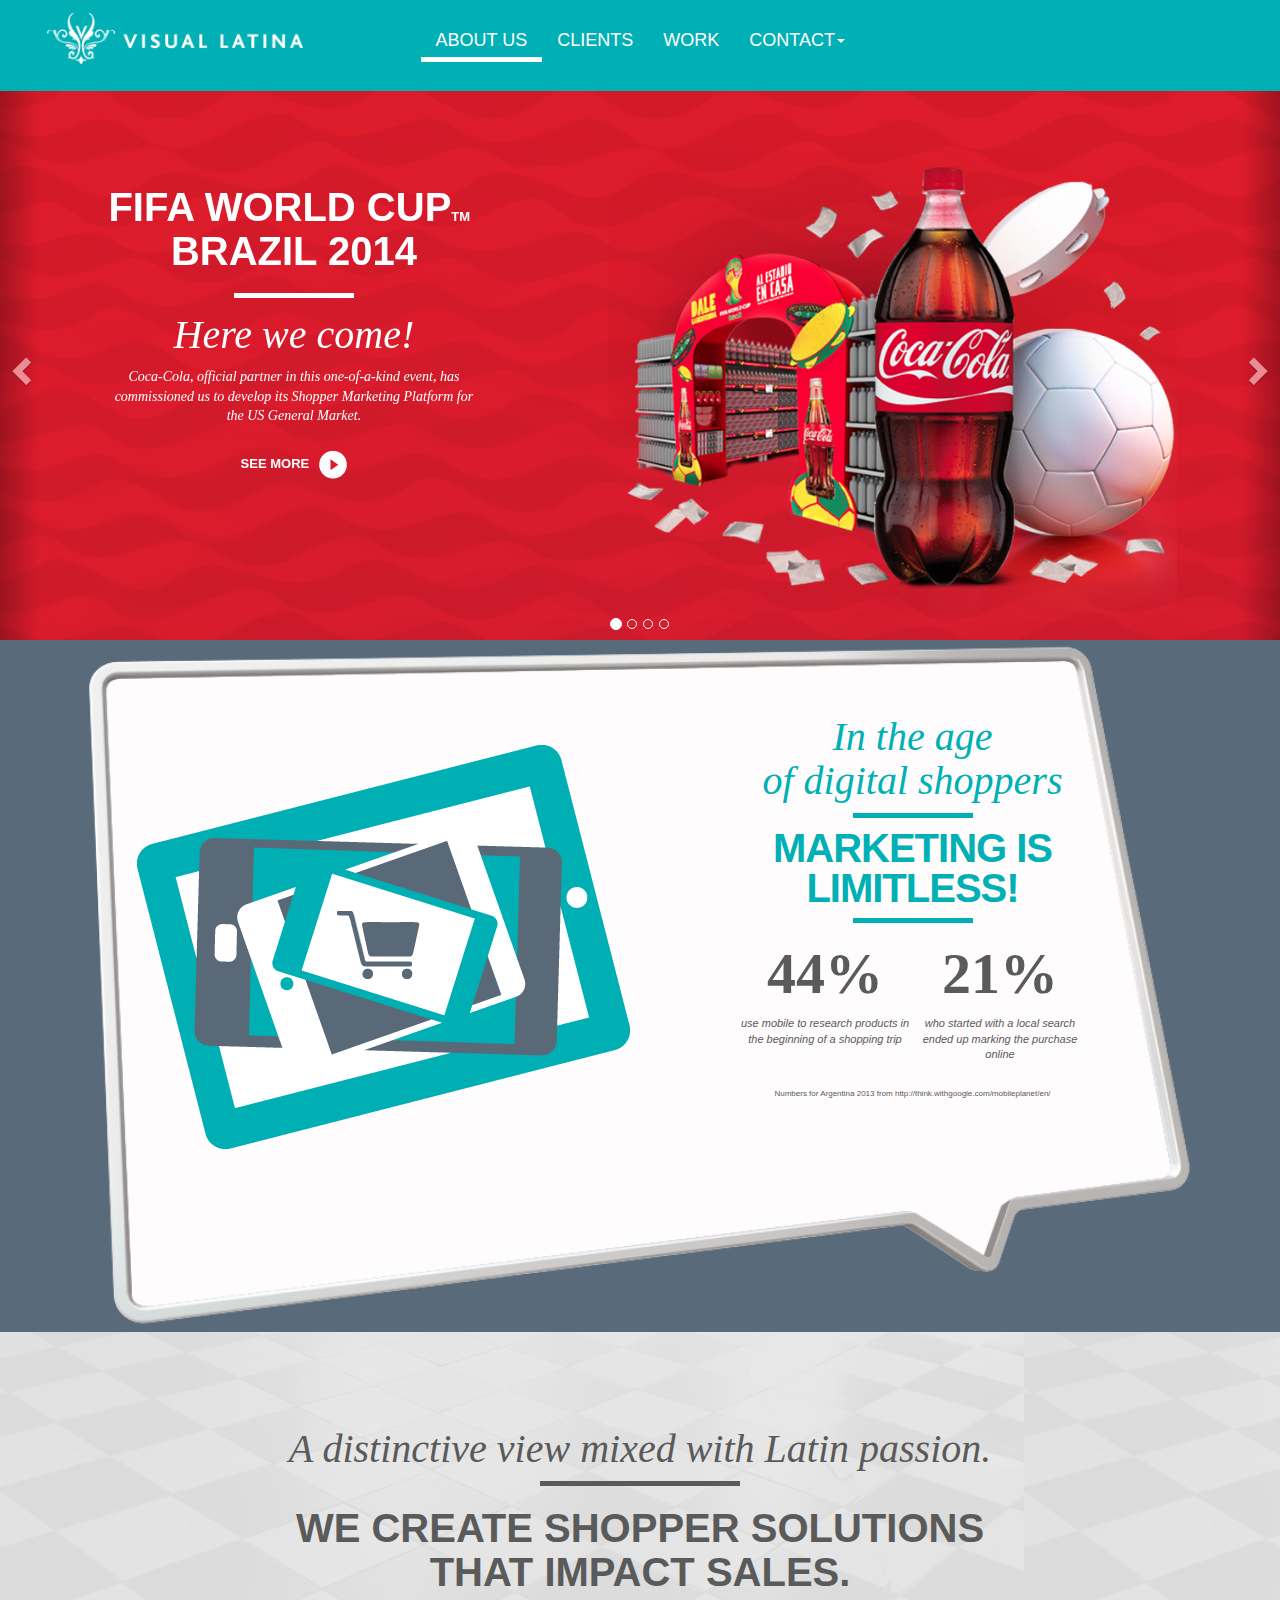
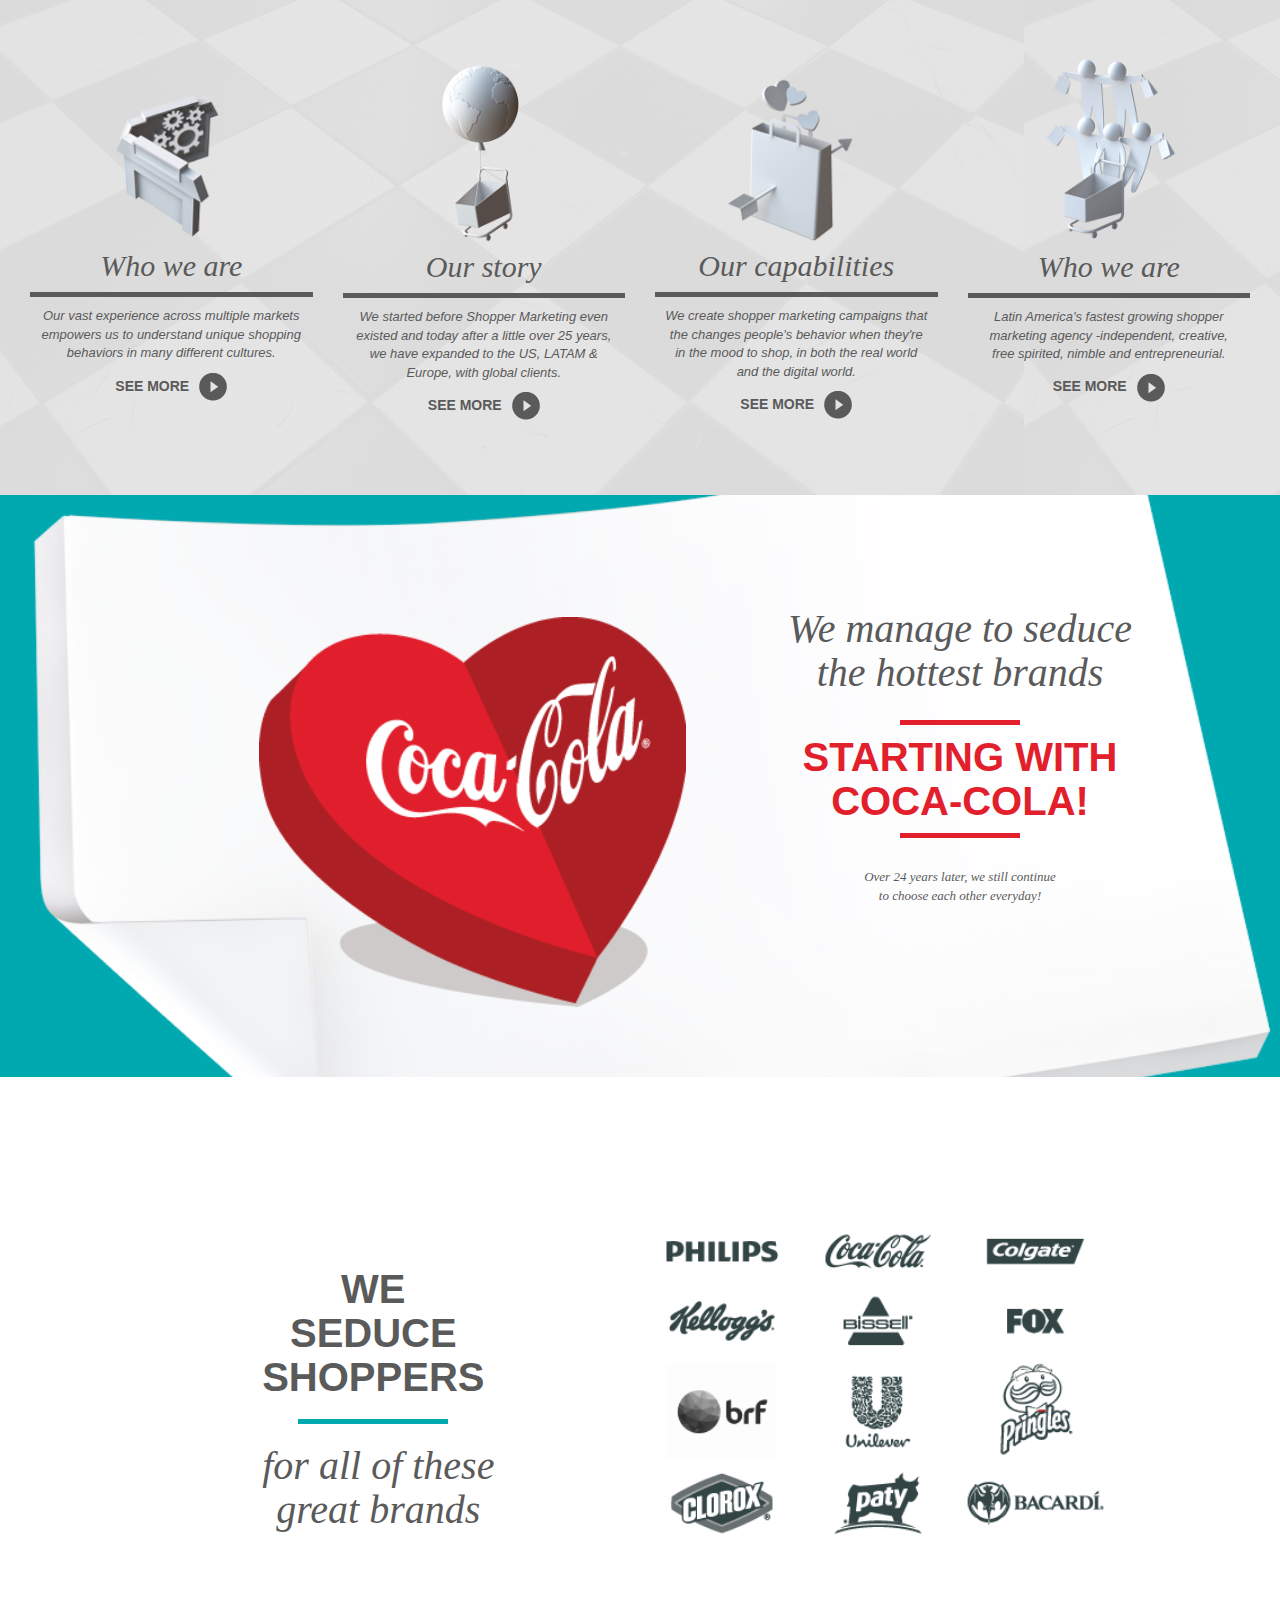
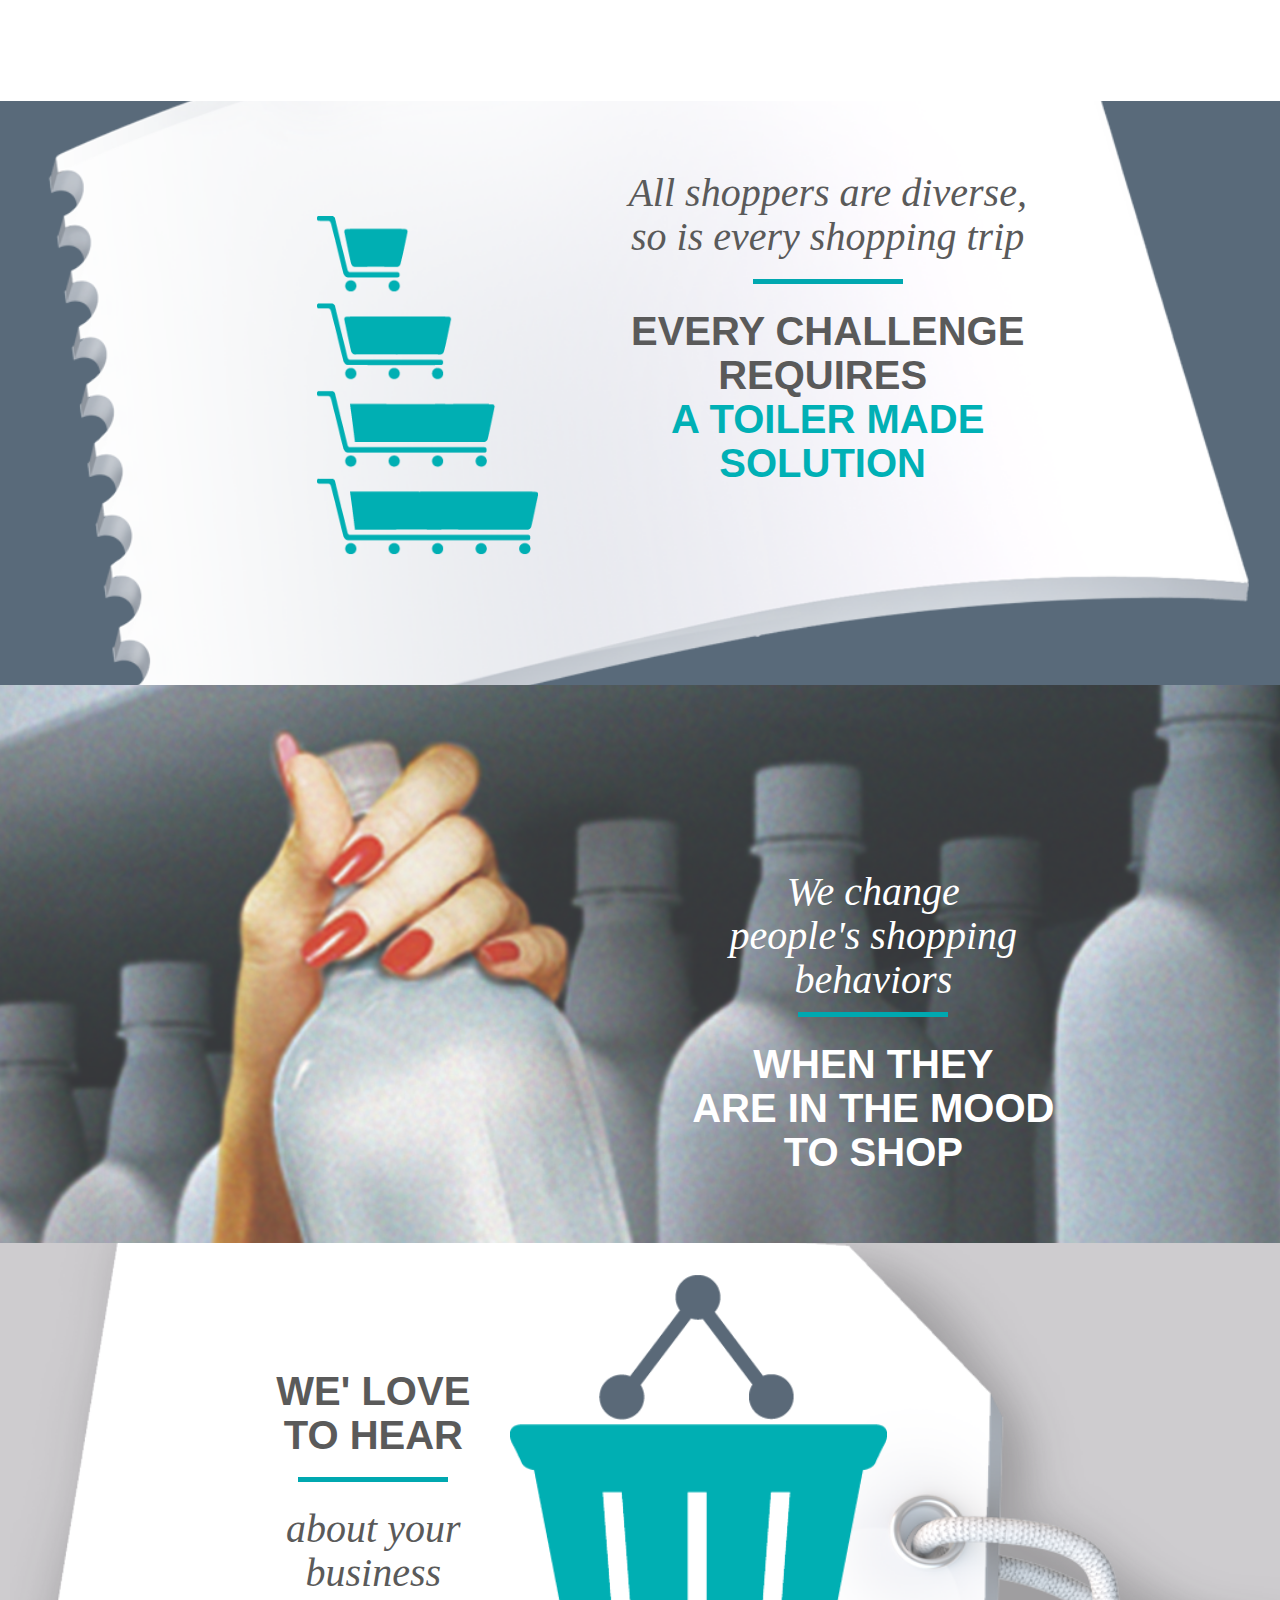
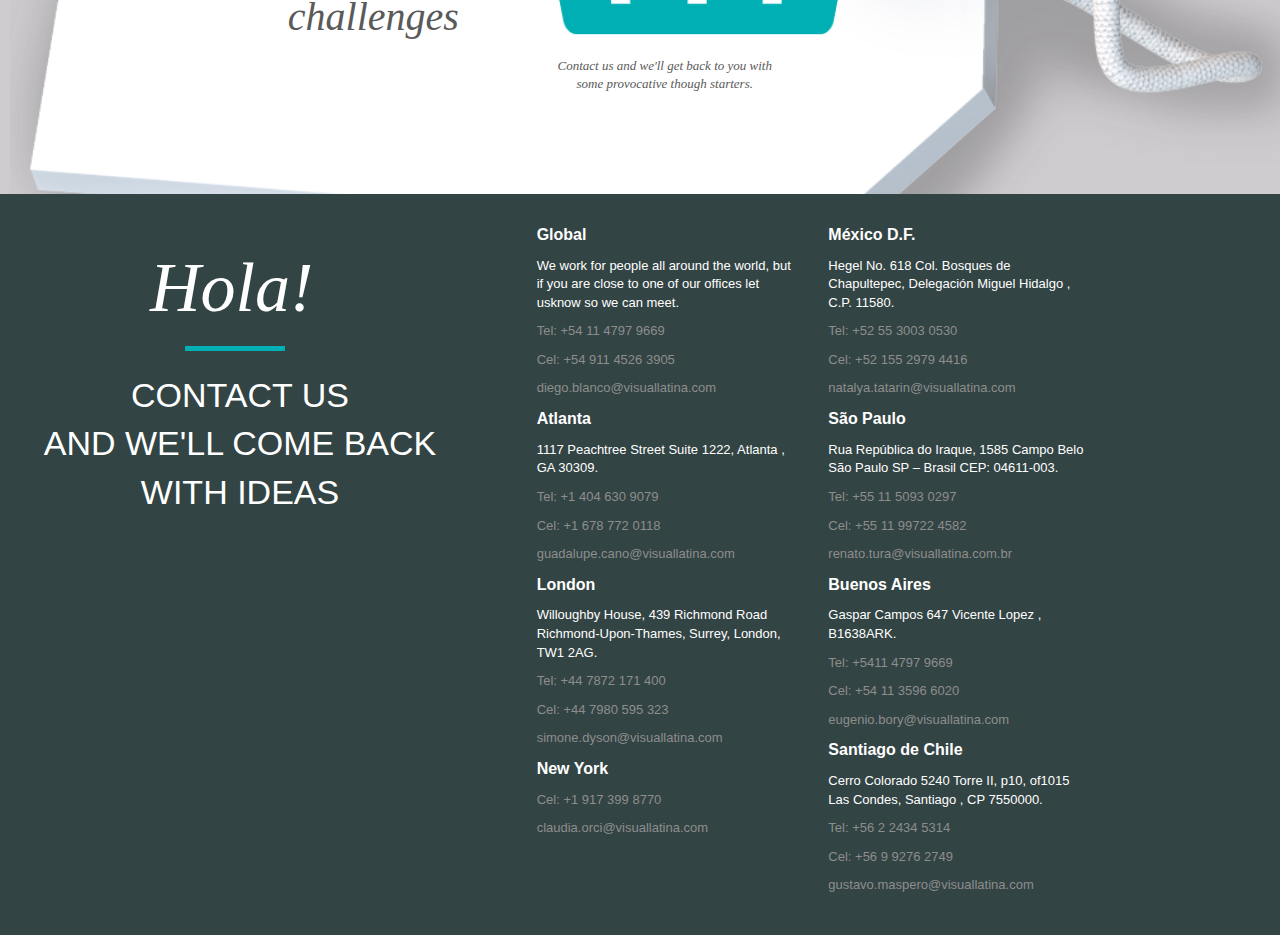
==== commit 3f62b43a: "responsive vlt" ====
--- a/index.html
+++ b/index.html
@@ -11,329 +11,332 @@
 	</head>
 	<body>
 		<div class="navbar-wrapper">
-			<div class="container">
-				<div class="navbar navbar-inverse navbar-static-top" role="navigation">
-					<div class="container">
-						<div class="navbar-header">
-							<button type="button" class="navbar-toggle" data-toggle="collapse" data-target=".navbar-collapse">
-								<span class="sr-only">Toggle navigation</span>
-								<span class="icon-bar"></span>
-								<span class="icon-bar"></span>
-								<span class="icon-bar"></span>
-							</button>
-							<a class="navbar-brand" href="#"><img src="./img/loglogin.png" class="logo"></a>
-						</div>
-						<div class="navbar-collapse collapse">
-							<ul class="nav navbar-nav">
-								<li class="active"><a href="#">ABOUT US</a></li>
-								<li><a href="#about">CLIENTS</a></li>
-								<li><a href="#contact">WORK</a></li>
-								<li class="dropdown">
-									<a href="#" class="dropdown-toggle" data-toggle="dropdown">CONTACT<span class="caret"></span></a>
-									<ul class="dropdown-menu" role="menu">
-										<li><img src="./img/f.png" class="r-s-f"><a href="#">Facebook</a></li>
-										<li><img src="./img/t.png" class="r-s-t"><a href="#">Twitter</a></li>
-										<li><img src="./img/i.png" class="r-s-i"><a href="#">Linkedin</a></li>
-										<li><a href="#">News</a></li>
-									</ul>
-								</li>
-							</ul>
-						</div>
-					</div>
-				</div>
-			</div>
-		</div>
-		<!-- Carousel ================================================== -->
-		<div id="myCarousel" class="carousel slide" data-ride="carousel">
-			<!-- Indicators -->
-			<ol class="carousel-indicators">
-				<li data-target="#myCarousel" data-slide-to="0" class="active"></li>
-				<li data-target="#myCarousel" data-slide-to="1"></li>
-				<li data-target="#myCarousel" data-slide-to="2"></li>
-				<li data-target="#myCarousel" data-slide-to="2"></li>
-			</ol>
-			<div class="carousel-inner">
-				<div class="item active">
-					<img src="[data-uri]" alt="First slide">
-					<div class="container">
-						<div class="carousel-caption">
-							<h1>FIFA WORLD CUP<span>TM</span>BRAZIL 2014<span class="borde-cocacola"></span></h1>
-							<h2 class="tittle">Here we come!</h2>
-							<p class="tittle">Coca-Cola, official partner in this one-of-a-kind event, has commissioned us to develop its Shopper Marketing Platform for the US General Market.</p>
-							<img src="./img/coca.png" class="imagen">
-							<p><a class="btn btn-lg btn-primary" href="#" role="button">SEE MORE<img src="./img/play.png" class="play"></a></p>
-						</div>
-					</div>
-				</div>
-				<div class="item">
-					<img src="[data-uri]" alt="Second slide">
-					<div class="container">
-						<div class="carousel-caption">
-							<p class="tittle">Philips Female Beauty Europe</p>
-							<h1>ASANCTUARY FOR BEAUTY<span class="borde-cocacola"></h1>
-							<h2 class="tittle">A smoothing purchase</h2>
-							<p class="tittle">In a category where woman find the experience too daunting  and too masculine, we combined crucial female insights with a sophisticated approach to bring to life Philips Female Beauty products.</p>
-							<img src="./img/philips.png" class="imagen">
-							<p><a class="btn btn-lg btn-primary" href="#" role="button">SEE MORE<img src="./img/play.png" class="play"></a></p>
-						</div>
-					</div>
-				</div>
-				<div class="item">
-					<img src="[data-uri]" alt="Third slide">
-					<div class="container">
-						<div class="carousel-caption">
-							<p class="tittle">Zucaritas Latin America Toolkit</p>
-							<h1>BRING HOME A ROARING BREAKFAST<span class="borde-cocacola"></h1>
-							<h2 class="tittle">Kick-start achievements</h2>
-							<p class="tittle">Stepping up to the challenge of switching shoppers, we boosted Zucaritas nutrition energy into accomplishments, becoming Moms' ally while helping their children perform at their best.</p>
-							<img src="./img/zucaritas.png" class="imagen">
-							<p><a class="btn btn-lg btn-primary" href="#" role="button">SEE MORE<img src="./img/play.png" class="play"></a></p>
-						</div>
-					</div>
-				</div>
-				<div class="item">
-					<img src="[data-uri]" alt="Second slide">
-					<div class="container">
-						<div class="carousel-caption">
-							<div class="colgate">
-								<p class="tittle">Colgate México "Tres pasitos"</p>
-								<h1 >EDUCATION THAT ENTERTRAINS<span class="borde-cocacola"></h1>
-								<h2 class="tittle">A tale of oral care</h2>
-								<p class="tittle">Stepping up to  the challenge of switching shoppers,we boosted Zucaritas nutrition, turning energy into accomplishments, becoming Moms' ally while helping their children perform at their best.</p>
-								<img src="./img/Colgate_img.png" class="imagen">
-								<p><a class="btn btn-lg btn-primary" href="#" role="button">SEE MORE<img src="./img/play.png" class="play"></a></p>
-							</div>
-						</div>
-					</div>
-				</div>
-				<a class="left carousel-control" href="#myCarousel" role="button" data-slide="prev"><span class="glyphicon glyphicon-chevron-left"></span></a>
-				<a class="right carousel-control" href="#myCarousel" role="button" data-slide="next"><span class="glyphicon glyphicon-chevron-right"></span></a>
-		</div>
-		<!-- /.carousel -->
-		<!-- ******************************************** -->
-		<!-- START THE FEATURETTES -->
-		<div class="row featurette">
-			<div class="col-md-5">
-				<img src="./img/sep1-elemento1.png" class="featurette-image img-responsive" data-src="holder.js/500x500/auto" alt="Generic placeholder image ">
-			</div>
-			<div class="col-md-7">
-				<h3 class="verde">In the age of digital shoppers</h3>
-				<h2 class="featurette-heading">MARKETING IS LIMITLESS!</h2>
-				<p class="porcentaje"> <span>44%</span><br>use mobile to research products in the beginning of a shopping trip</p>
-				<p class="porcentaje2"> <span>21%</span><br>who started with a local search ended up marking the purchase online</p>
-				<p class="liga">Numbers for Argentina 2013 from http://think.withgoogle.com/mobileplanet/en/</p>
-			</div>
-		</div>
-		<!-- ******************************************** -->
-		<div class="container marketing">
-		<!-- Three columns of text below the carousel -->
-			<div class="row">
-				<h2 class="distinctive">A distinctive view mixed with Latin passion<span class="background"></span></h2>
-				<h1 class="gris">WE CREATE SHOPPER SOLUTIONS THAT IMPACT SALES</h1>
-				<div class="col-sm-6 col-md-3">
-					<img src="./img/icon-WHY.png" class="icon1">
-					<h2 class="text-tittle">Who we are</h2>
-					<p class="contenido">Our vast experience across multiple markets empowers us to understand unique shopping behaviors in many different cultures.</p>
-					<a href="" class="icons">SEE MORE<img src="./img/play2.png" class="play"></a>
-				</div><!-- /.col-lg-4 -->
-				<div class="col-sm-6 col-md-3">
-					<img src="./img/mundo_marcado.png" class="icon2">
-					<h2 class="text-tittle">Our story</h2>
-					<p class="contenido">We started before Shopper Marketing even existed and today after  a little over 25 years, we have expanded to the US, LATAM & Europe, with global clients.</p>
-					<a href="" class="icons">SEE MORE<img src="./img/play2.png" class="play"></a>
-				</div><!-- /.col-lg-4 -->
-				<div class="col-sm-6 col-md-3">
-					<img src="./img/icon-bolsa.png" class="icon3">
-					<h2 class="text-tittle">Our capabilities</h2>
-					<p class="contenido">We create shopper marketing campaigns that the changes people's  behavior when they're in the mood to shop, in both the real world and the digital world.</p>
-					<a href="" class="icons">SEE MORE<img src="./img/play2.png" class="play"></a>
-				</div><!-- /.col-lg-4 -->
-				<div class="col-sm-6 col-md-3">
-					<img src="./img/carro_compras.png" class="icon4">
-					<h2 class="text-tittle">Who we are</h2>
-					<p class="contenido">Latin America's fastest growing shopper marketing agency -independent, creative, free spirited, nimble and entrepreneurial.</p>
-					<a href="" class="icons">SEE MORE<img src="./img/play2.png" class="play"></a>
-				</div><!-- /.col-lg-4 -->
-			</div><!-- /.row -->
-		</div>
-		<!-- ******************************************** -->
-		<!-- START THE FEATURETTES -->
-		<div class="row featurette-coca">
-			<div class="col-md-5">
-				<img src="./img/sep2-elemento1.png" class="heart">
-		 	</div>
-			<div class="col-md-7">
-				<h3 class="normal">We manage to seduce the hottest brands<span class="rojo-sub"></h3>
-				<h2 class="featurette-heading-rojo">STARTING WITH<br> COCA-COLA!<span class="rojo-coca"></span></h2>
-				<p class="tittle-coca-cola">Over 24 years later, we still continue to choose each other everyday!</p>
-		 	</div>
-		</div>
+      		<div class="container">
+        		<div class="navbar navbar-inverse navbar-static-top" role="navigation">
+          			<div class="container">
+            			<div class="navbar-header">
+              				<button type="button" class="navbar-toggle" data-toggle="collapse" data-target=".navbar-collapse">
+			                	<span class="sr-only">Toggle navigation</span>
+			                	<span class="icon-bar"></span>
+			                	<span class="icon-bar"></span>
+			                	<span class="icon-bar"></span>
+              				</button>
+              				<a class="navbar-brand" href="#"><img src="./img/loglogin.png" class="logo"></a>
+            			</div>
+            			<div class="navbar-collapse collapse">
+              				<ul class="nav navbar-nav">
+				                <li class="active"><a href="#">ABOUT US</a></li>
+				                <li><a href="#about">CLIENTS</a></li>
+				                <li><a href="#contact">WORK</a></li>
+				                <li class="dropdown">
+                  					<a href="#" class="dropdown-toggle" data-toggle="dropdown">CONTACT<span class="caret"></span></a>
+                  					<ul class="dropdown-menu" role="menu">
+					                    <li><a href="#" class="facebook">Facebook</a></li>
+					                    <li><a href="#" class="twitter">Twitter</a></li>
+					                    <li><a href="#" class="linkedin">Linkedin</a></li>
+					                 	<li><a href="#" class="news">News</a></li>
+                  					</ul>
+                				</li>
+              				</ul>
+            			</div>
+          			</div>
+        		</div>
+      		</div>
+    	</div>
+<!-- Carousel
+================================================== -->
+    	<div id="myCarousel" class="carousel slide" data-ride="carousel">
+      	<!-- Indicators -->
+      		<ol class="carousel-indicators">
+	        	<li data-target="#myCarousel" data-slide-to="0" class="active"></li>
+	        	<li data-target="#myCarousel" data-slide-to="1"></li>
+	        	<li data-target="#myCarousel" data-slide-to="2"></li>
+	        	<li data-target="#myCarousel" data-slide-to="3"></li>
+      		</ol>
+      		<div class="carousel-inner">
+        		<div class="item active slider-0">
+          			<img src="[data-uri]" alt="First slide">
+          			<div class="container">
+            			<div class="carousel-caption row">
+            				<div class="col-xs-12 col-sm-4">
+		              			<h1>FIFA WORLD CUP<span>TM<br></span>BRAZIL 2014<span class="borde-cocacola"></span></h1>
+		              			<h2 class="tittle">Here we come!</h2>
+		              			<p class="tittle">Coca-Cola, official partner in this one-of-a-kind event, has commissioned us to develop its Shopper Marketing Platform for the US General Market.</p>
+	              				<p><a class="btn btn-lg btn-primary" href="#" role="button">SEE MORE<img src="./img/play.png" class="play"></a></p>
+	              			</div>
+	              			<div class="col-xs-12 col-sm-8">
+		              			<img src="./img/coca.png" class="imagen">
+            				</div>
+            			</div>
+          			</div>
+        		</div>
+        		<div class="item slider-1">
+          			<img src="[data-uri]" alt="Second slide">
+          			<div class="container">
+            			<div class="carousel-caption row">
+            				<div class="col-xs-12 col-sm-4">
+		            			<p class="tittle">Philips Female Beauty Europe</p>
+		              			<h1>ASANCTUARY FOR BEAUTY<span class="borde-cocacola"></h1>
+		              			<h2 class="tittle">A smoothing purchase</h2>
+					            <p class="tittle">In a category where woman find the experience too daunting  and too masculine, we combined crucial female insights with a sophisticated approach to bring to life Philips Female Beauty products.</p>
+					        	<p><a class="btn btn-lg btn-primary" href="#" role="button">SEE MORE<img src="./img/play.png" class="play"></a></p>
+					        </div>
+					        <div class="col-xs-12 col-sm-8">
+					            <img src="./img/philips.png" class="imagen">				            
+            				</div>
+            			</div>
+          			</div>
+        		</div>
+        		<div class="item slider-2">
+	          		<img src="[data-uri]" alt="Third slide">
+	          		<div class="container">
+            			<div class="carousel-caption row">
+            				<div class="col-xs-12 col-sm-4">
+		            			<p class="tittle">Zucaritas Latin America Toolkit</p>
+		              			<h1>BRING HOME A ROARING BREAKFAST<span class="borde-cocacola"></h1>
+		              			<h2 class="tittle">Kick-start achievements</h2>
+		              			<p class="tittle">Stepping up to the challenge of switching shoppers, we boosted Zucaritas nutrition energy into accomplishments, becoming Moms' ally while helping their children perform at their best.</p>
+		              			<p><a class="btn btn-lg btn-primary" href="#" role="button">SEE MORE<img src="./img/play.png" class="play"></a></p>		              			
+		              		</div>
+		              		<div class="col-xs-12 col-sm-8">
+		              			<img src="./img/zucaritas.png" class="imagen">
+            				</div>
+            			</div>
+          			</div>
+        		</div>
+        		<div class="item slider-3">
+	          		<img src="[data-uri]" alt="Second slide">
+	          		<div class="container">
+            		 	<div class="carousel-caption row">
+            		 		<div class="col-xs-12 col-sm-4">
+	              				<p class="tittle">Colgate México "Tres pasitos"</p>
+	                			<h1 >EDUCATION THAT ENTERTRAINS<span class="borde-cocacola"></h1>
+	                			<h2 class="tittle">A tale of oral care</h2>
+  			            		<p class="tittle">Stepping up to  the challenge of switching shoppers,we boosted Zucaritas nutrition, turning energy into accomplishments, becoming Moms' ally while helping their children perform at their best.</p>
+  			            		<p><a class="btn btn-lg btn-primary" href="#" role="button">SEE MORE<img src="./img/play.png" class="play"></a></p>
+  			            	</div>
+  			            	<div class="col-xs-12 col-sm-8">	
+  			            		<img src="./img/Colgate_img.png" class="imagen">
+                         	</div>
+            		 	</div>
+          			</div>
+        		</div>
+    		</div>
+    		<a class="left carousel-control" href="#myCarousel" role="button" data-slide="prev"><span class="glyphicon glyphicon-chevron-left"></span></a>
+		    <a class="right carousel-control" href="#myCarousel" role="button" data-slide="next"><span class="glyphicon glyphicon-chevron-right"></span></a>
+    	</div>
+<!-- /.carousel -->
 <!-- ******************************************** -->
-	 <!-- START THE FEATURETTES -->
+	  <!-- START THE FEATURETTES -->
+	    <div class="row featurette">
+	    	<div class="col-xs-12 col-sm-6">
+          		<img src="./img/sep1-elemento1.png" class="featurette-image img-responsive" data-src="holder.js/500x500/auto" alt="Generic placeholder image ">
+          	</div>
+          	<div class="col-xs-12 col-sm-6">
+          		<div class="bloque">
+	        	    <h3 class="verde">In the age <br> of digital shoppers</h3>
+		          	<h2 class="featurette-heading"><span class="cabeza"></span>MARKETING IS LIMITLESS!<span class="pies"></span></h2>
+		          	<p class="porcentaje"> <span>44%</span><br>use mobile to research products in the beginning of a shopping trip</p>
+					<p class="porcentaje2"> <span>21%</span><br>who started with a local search ended up marking the purchase online</p>
+					<p class="liga">Numbers for Argentina 2013 from http://think.withgoogle.com/mobileplanet/en/</p>
+          		</div>
+          	</div>
+    	</div>
+<!-- ******************************************** -->
+	<div class="container marketing">
+      	<div class="row">
+        	<h2 class="distinctive">A distinctive view mixed with Latin passion.<span class="background"></span></h2>
+				  <h1 class="gris">WE CREATE SHOPPER SOLUTIONS THAT IMPACT SALES.</h1>
+          <div class="col-sm-6 col-md-3">
+          		<img src="./img/icon-WHY.png" class="icon1">
+          		<h2 class="text-tittle">Who we are</h2>
+          		<p class="contenido">Our vast experience across multiple markets empowers us to understand unique shopping behaviors in many different cultures.</p>
+			  	<a href="" class="icons">SEE MORE<img src="./img/play2.png" class="play"></a>
+        	</div><!-- /.col-lg-4 -->
+        	<div class="col-sm-6 col-md-3">
+          		<img src="./img/mundo_marcado.png" class="icon2">
+          		<h2 class="text-tittle">Our story</h2>
+	          	<p class="contenido">We started before Shopper Marketing even existed and today after  a little over 25 years, we have expanded to the US, LATAM & Europe, with global clients.</p>
+			  	<a href="" class="icons">SEE MORE<img src="./img/play2.png" class="play"></a>
+        	</div>
+        	<div class="col-sm-6 col-md-3">
+	          	<img src="./img/icon-bolsa.png" class="icon3">
+	          	<h2 class="text-tittle">Our capabilities</h2>
+	          	<p class="contenido">We create shopper marketing campaigns that the changes people's  behavior when they're in the mood to shop, in both the real world and the digital world.</p>
+			  		<a href="" class="icons">SEE MORE<img src="./img/play2.png" class="play"></a>
+        	</div>
+        	<div class="col-sm-6 col-md-3">
+	          	<img src="./img/carro_compras.png" class="icon4">
+	          	<h2 class="text-tittle">Who we are</h2>
+	          	<p class="contenido">Latin America's fastest growing shopper marketing agency -independent, creative, free spirited, nimble and entrepreneurial.</p>
+			  	<a href="" class="icons">SEE MORE<img src="./img/play2.png" class="play"></a>
+        	</div>
+      	</div>
+    </div>
+
+    <div class="row featurette-coca">
+    	<div class="col-md-5 col-sm-6">
+          	<img src="./img/sep2-elemento1.png" class="heart">
+     	</div>
+     	<div class="col-md-7 col-sm-6">
+        	<h3 class="normal">We manage to seduce <br> the hottest brands</h3>
+          	<h2 class="featurette-heading-rojo"><span class="rojo-heart"></span>STARTING WITH<br> COCA-COLA!<span class="rojo-sub"></span></h2>
+          	<p class="tittle-coca-cola">Over 24 years later, we still continue <br> to choose each other everyday!</p>
+     	</div>
+    </div>
+
 	<hr class="featurette-divider">
-		<div class="row featurette-white">
-				<div class="col-md-7">
-					<h1 class="seduce">WE SEDUCE SHOPPERS <span class="borde-we"></span></h1>
-						<h2 class="tittle-forAll">for all of these great brands</h2>
-				</div>
-				<div class="col-md-5">
-						<img src="./img/clients.png" class="logos-marcas">
-				</div>
-		</div>
-<!-- ******************************************** -->
-	 <!-- START THE FEATURETTES -->
-		<div class="row featurette-divider car">
-			<div class="col-md-5">
-						<img src="./img/sep3-elemento1.png" class="car">
-		 </div>
-		 <div class="col-md-7">
-						<h2 class="tittle-all">All shoppers are diverse, so is every shopping trip<span class="verde"></span></h2>
-						<h1 class="solution-every">EVERY CHALLENGE REQUIRES<span class="text-green"><br>A TOILER MADE SOLUTION</span></h1>
-		 </div>
-		</div>
-<!-- ******************************************** -->
-	 <!-- START THE FEATURETTES -->
-		<div class="row featurette y">
-				<div class="col-md-7-white">
-						<h2 class="tittle-solution">We create<br> tailor-made solutions<span class="made-s"></span></h2>
-						<h1 class="solution-text">FOR VARIETY OF CATEGORIES AND SHOPPER MINDSETS</h1>
-				</div>
-				<div class="col-sm-6 col-md-5-back-white">
-					<div>
-						<img src="./img/coca-1.png" class="marca-co">
-						<div class="fondo">
-							 <p class="marcas">COCA-COLA</p>
-							 <p class="leyenda">PREPARING TO CELEBRATE</p>
-						</div>
-				</div>
-				<div class="col-sm-6 col-md-5">
-						<img src="./img/philips-2.png" class="marca-p">
-						<p class="marcas">PHILIPS</p>
-						<p class="leyenda">FEMALE BEAUTY RANGE</p>
-				</div>
-				<div class="col-sm-6 col-md-5">
-						<img src="./img/zucaritas-2.png" class="marca-z">
-						<p class="marcas">KELLOG'S</p>
-						<p class="leyenda">BRING HOME A ROARING BREAKFAST</p>
-				</div>
-				<div class="col-sm-6 col-md-5">
-						<img src="./img/colgate-2.png" class="marca-c">
-						<p class="marcas">COLGATE</p>
-				<p class="leyenda">EDUCATION THAT ENTERTRAINS</p>
-				</div>
-		</div>
-<!-- ******************************************** -->
-	 <!-- START THE FEATURETTES -->
-		<div class="row featurette-hand">
-				<div class="col-md-7">
-						<h2 class="tittle-women">We change people's shopping behaviors</h2>
-						<h1 class="h1Tittle">WHEN THEY ARE IN THE MOOD TO SHOP</h1>
-				</div>
-		</div>
-<!-- ******************************************** -->
-
-
-
-
-<!--
-	<div class="container marketing">
-
-
-					<div class="row">
-						<div class="col-lg-4">
-							<p>Read our latest shopper news or subscribe to our newsletter</p>
-								<img class="img-circle" src="[data-uri]" alt="Generic placeholder image" style="width: 140px; height: 140px;">
-								<p>PROJECTS</p>
-					<p>Visual Latina abre oficinas en Puerto Rico</p>
-					<a href="">SEE MORE</a>
-					<p>July 2014</p>
-						</div>
-						<div class="row">
-						<div class="col-lg-4">
-								<img class="img-circle" src="[data-uri]" alt="Generic placeholder image" style="width: 140px; height: 140px;">
-								<p>PROJECTS</p>
+    <div class="row featurette-white">
+        <div class="col-md-7 col-sm-6">
+        	<h1 class="seduce">WE <br> SEDUCE <br> SHOPPERS <span class="borde-we"></span></h1>
+          	<h2 class="tittle-forAll">for all of these <br> great brands</h2>
+        </div>
+        <div class="col-md-5 col-sm-6">
+          	<img src="./img/clients.png" class="logos-marcas">
+        </div>
+    </div>
+
+    <div class="row featurette-divider car">
+    	<div class="col-md-5 col-sm-6">
+          	<img src="./img/sep3-elemento1.png" class="car">
+     	</div>
+     	<div class="col-md-7 col-sm-6">
+          	<h2 class="tittle-all">All shoppers are diverse, <br> so is every shopping trip<span class="verde"></span></h2>
+          	<h1 class="solution-every">EVERY CHALLENGE <br> REQUIRES<span class="text-green"><br>A TOILER MADE <br> SOLUTION</span></h1>
+     	</div>
+    </div>
+
+    <!--div class="row featurette y">
+        <div class="col-md-7-white">
+          	<h2 class="tittle-solution">We create<br> tailor-made solutions<span class="made-s"></span></h2>
+          	<h1 class="solution-text">FOR VARIETY OF CATEGORIES AND SHOPPER MINDSETS</h1>
+        </div>
+        <div class="col-sm-6 col-md-5-back-white">
+          <div>
+          	<img src="./img/coca-1.png" class="marca-co">
+            <div class="fondo">
+          	   <p class="marcas">COCA-COLA</p>
+		  	       <p class="leyenda">PREPARING TO CELEBRATE</p>
+            </div>
+        </div>
+        <div class="col-sm-6 col-md-5">
+          	<img src="./img/philips-2.png" class="marca-p">
+          	<p class="marcas">PHILIPS</p>
+            <p class="leyenda">FEMALE BEAUTY RANGE</p>
+        </div>
+        <div class="col-sm-6 col-md-5">
+          	<img src="./img/zucaritas-2.png" class="marca-z">
+            <p class="marcas">KELLOG'S</p>
+            <p class="leyenda">BRING HOME A ROARING BREAKFAST</p>
+        </div>
+        <div class="col-sm-6 col-md-5">
+          	<img src="./img/colgate-2.png" class="marca-c">
+          	<p class="marcas">COLGATE</p>
+		  	<p class="leyenda">EDUCATION THAT ENTERTRAINS</p>
+        </div>
+    </div-->
+
+    <div class="row featurette-hand">
+        <div class="col-md-7">
+          	<h2 class="tittle-women">We change <br> people's shopping <br> behaviors <span class="botella"></span></h2>
+          	<h1 class="h1Tittle">WHEN THEY <br> ARE IN THE MOOD <br> TO SHOP</h1>
+        </div>
+    </div>
+
+	<!--div class="container marketing">
+	    <div class="row">
+	       	<div class="col-lg-4">
+	        	<p>Read our latest shopper news or subscribe to our newsletter</p>
+	          	<img class="img-circle" src="[data-uri]" alt="Generic placeholder image" style="width: 140px; height: 140px;">
+	          	<p>PROJECTS</p>
+				<p>Visual Latina abre oficinas en Puerto Rico</p>
+				<a href="">SEE MORE</a>
+				<p>July 2014</p>
+	        </div>
+	        <div class="row">
+	        	<div class="col-lg-4">
+	          		<img class="img-circle" src="[data-uri]" alt="Generic placeholder image" style="width: 140px; height: 140px;">
+	       			<p>PROJECTS</p>
 					<p>Visual Latina amplía su vínculo con Coca Cola al mercado general de EU</p>
 					<a href="">SEE MORE</a>
 					<p>July 2014</p>
-						</div>
-						<div class="col-lg-4">
-								<img class="img-circle" src="[data-uri]" alt="Generic placeholder image" style="width: 140px; height: 140px;">
-								<p>NEWS</p>
+	        	</div>
+	        	<div class="col-lg-4">
+		       		<img class="img-circle" src="[data-uri]" alt="Generic placeholder image" style="width: 140px; height: 140px;">
+		       		<p>NEWS</p>
 					<p>Visual Latina en la playa con Patynitos!</p>
 					<a href="">SEE MORE</a>
 					<p>February 2014</p>
-						</div>
-						<div class="newsletter-form">
-									<input type="text" class="campo" placeholder="Enter your email adress to get our newsletter"><input type="submit" class="button" value="SUBMIT">
-							</div>
-							<a href="">More News</a>
+	        	</div>
+	        	<div class="newsletter-form">
+               		<input type="text" class="campo" placeholder="Enter your email adress to get our newsletter"><input type="submit" class="button" value="SUBMIT">
+           		</div>
+           		<a href="">More News</a>
 			</div>
+		</div>
 	</div-->
-<!-- ******************************************** -->
-	 <!-- START THE FEATURETTES -->
-		<div class="row featurette-grisc">
-				<div class="col-md-7">
-					<h1 class="titulo">WE' LOVE TO HEAR</h1>
-					<h2 class="tittle-love">about your business challenges</h2>
-				</div>
-				<div class="col-md-5">
-						<img src="./img/sep5-elemento2.png" class="canasto">
-						<p class="leyend">Contact us and we'll get back to you with some provocative though starters.</p>
-				</div>
-		</div>
-
-<!-- ******************************************** -->
+
+
+    <div class="row featurette-grisc">
+        <div class="col-md-7 col-sm-6">
+        	<h1 class="titulo">WE' LOVE <br> TO HEAR <span class="we-loved"></span></h1>
+          <h2 class="tittle-love">about your <br> business <br> challenges</h2>
+        </div>
+        <div class="col-md-5 col-sm-6">
+          	<img src="./img/sep5-elemento2.png" class="canasto">
+          	<p class="leyend">Contact us and we'll get back to you with some provocative though starters.</p>
+        </div>
+    </div>
+
+
 	<div class="container marketing-fondoUl">
-
-					<!-- Three columns of text below the carousel -->
-				<div class="row">
-						<div class="col-md-4">
-								<h2 class="holaContact">Hola!<span class="hellow"></span></h2>
-								<p class="contact">CONTACT US AND WE'LL COME BACK WITH IDEAS</p>
-						</div><!-- /.col-lg-4 -->
-						<div class="col-sm-6 col-md-4">
-									 <P class="pais">Global</P>
-							<p class="direccion">We work for people all around the world, but if you are close to one of our offices let usknow so we can meet.</p>
-							<a href="Tel: +54 11 4797 9669" class="links"> <p>Tel: +54 11 4797 9669</p></a>
-							<a href="Cel: +54 911 4526 3905" class="links"> <p>Cel: +54 911 4526 3905</p> </a>
-							<a href="mailto:diego.blanco@visuallatina.com" class="links"><p>diego.blanco@visuallatina.com</p></a>
-							<P class="pais">Atlanta</P>
-							<p class="direccion">1117 Peachtree Street Suite 1222, Atlanta , GA 30309.</p>
-							<a href="Tel: +1 404 630 9079" class="links"> <p>Tel: +1 404 630 9079</p> </a>
-							<a href="Cel: +1 678 772 0118" class="links"> <p>Cel: +1 678 772 0118</p> </a>
-							<a href="mailto:guadalupe.cano@visuallatina.com" class="links"><p>guadalupe.cano@visuallatina.com</p></a>
-							<P class="pais">London</P>
-							<p class="direccion">Willoughby House, 439 Richmond Road Richmond-Upon-Thames, Surrey, London, TW1 2AG.</p>
-							<a href="Tel: +44 7872 171 400" class="links"> <p>Tel: +44 7872 171 400</p> </a>
-							<a href="Cel: +44 7980 595 323" class="links"> <p>Cel: +44 7980 595 323</p> </a>
-							<a href="mailto:simone.dyson@visuallatina.com" class="links"><p>simone.dyson@visuallatina.com</p></a>
-							<p class="pais">New York</p>
-							<a href="Cel: +1 917 399 8770" class="links"> <p>Cel: +1 917 399 8770</p> </a>
-							<a href="mailto:claudia.orci@visuallatina.com" class="links"><p>claudia.orci@visuallatina.com</p></a>
-						</div><!-- /.col-lg-4 -->
-						<div class="col-sm-6 col-md-4">
-								<P class="pais">México D.F.</P>
-							<p class="direccion">Hegel No. 618 Col. Bosques de Chapultepec, Delegación Miguel Hidalgo , C.P. 11580.</p>
-							<a href="Tel: +52 55 3003 0530" class="links"> <p>Tel: +52 55 3003 0530</p> </a>
-							<a href="Cel: +52 155 2979 4416" class="links"> <p>Cel: +52 155 2979 4416</p> </a>
-							<a href="mailto:natalya.tatarin@visuallatina.com" class="links"><p>natalya.tatarin@visuallatina.com</p></a>
-							<P class="pais">São Paulo</P>
-							<p class="direccion">Rua República do Iraque, 1585 Campo Belo São Paulo SP – Brasil CEP: 04611-003.</p>
-							<a href="Tel: +55 11 5093 0297" class="links"> <p>Tel: +55 11 5093 0297</p> </a>
-							<a href="Cel: +55 11 99722 4582" class="links"> <p>Cel: +55 11 99722 4582</p> </a>
-							<a href="mailto:renato.tura@visuallatina.com.br" class="links"><p>renato.tura@visuallatina.com.br</p></a>
-							<P class="pais">Buenos Aires</P>
-							<p class="direccion">Gaspar Campos 647 Vicente Lopez , B1638ARK.</p>
-							<a href="Tel: +5411 4797 9669" class="links"> <p>Tel: +5411 4797 9669</p> </a>
-							<a href="Cel: +54 11 3596 6020" class="links"> <p>Cel: +54 11 3596 6020</p> </a>
-							<a href="mailto:eugenio.bory@visuallatina.com" class="links"><p>eugenio.bory@visuallatina.com</p></a>
-							<P class="pais">Santiago de Chile</P>
-							<p class="direccion">Cerro Colorado 5240 Torre II, p10, of1015 Las Condes, Santiago , CP 7550000.</p>
-							<a href="Tel: +56 2 2434 5314" class="links"> <p>Tel: +56 2 2434 5314</p> </a>
-							<a href="Cel: +56 9 9276 2749" class="links"> <p>Cel: +56 9 9276 2749</p> </a>
-							<a href="mailto:gustavo.maspero@visuallatina.com" class="links"><p>gustavo.maspero@visuallatina.com</p></a>
-						</div><!-- /.col-lg-4 -->
-					</div>
-		</div>
+	    <div class="row">
+	       	<div class="col-md-4">
+	         	<h2 class="holaContact">Hola!<span class="hellow"></span></h2>
+	         	<p class="contact">CONTACT US <br> AND WE'LL COME BACK <br> WITH IDEAS</p>
+	        </div>
+	        <div class="col-sm-6 col-md-4">
+	        	<P class="pais">Global</P>
+  			  	<p class="direccion">We work for people all around the world, but if you are close to one of our offices let usknow so we can meet.</p>
+  		  		<a href="Tel: +54 11 4797 9669" class="links"> <p>Tel: +54 11 4797 9669</p></a>
+  			  	<a href="Cel: +54 911 4526 3905" class="links"> <p>Cel: +54 911 4526 3905</p> </a>
+  			  	<a href="mailto:diego.blanco@visuallatina.com" class="links"><p>diego.blanco@visuallatina.com</p></a>
+ 				<P class="pais">Atlanta</P>
+  				<p class="direccion">1117 Peachtree Street Suite 1222, Atlanta , GA 30309.</p>
+  				<a href="Tel: +1 404 630 9079" class="links"> <p>Tel: +1 404 630 9079</p> </a>
+  				<a href="Cel: +1 678 772 0118" class="links"> <p>Cel: +1 678 772 0118</p> </a>
+  				<a href="mailto:guadalupe.cano@visuallatina.com" class="links"><p>guadalupe.cano@visuallatina.com</p></a>
+  				<P class="pais">London</P>
+  				<p class="direccion">Willoughby House, 439 Richmond Road Richmond-Upon-Thames, Surrey, London, TW1 2AG.</p>
+  				<a href="Tel: +44 7872 171 400" class="links"> <p>Tel: +44 7872 171 400</p> </a>
+  				<a href="Cel: +44 7980 595 323" class="links"> <p>Cel: +44 7980 595 323</p> </a>
+  				<a href="mailto:simone.dyson@visuallatina.com" class="links"><p>simone.dyson@visuallatina.com</p></a>
+  				<p class="pais">New York</p>
+  				<a href="Cel: +1 917 399 8770" class="links"> <p>Cel: +1 917 399 8770</p> </a>
+  				<a href="mailto:claudia.orci@visuallatina.com" class="links"><p>claudia.orci@visuallatina.com</p></a>
+	       	</div>
+	       	<div class="col-sm-6 col-md-4">
+		        <P class="pais">México D.F.</P>
+  				<p class="direccion">Hegel No. 618 Col. Bosques de Chapultepec, Delegación Miguel Hidalgo , C.P. 11580.</p>
+  				<a href="Tel: +52 55 3003 0530" class="links"> <p>Tel: +52 55 3003 0530</p> </a>
+  				<a href="Cel: +52 155 2979 4416" class="links"> <p>Cel: +52 155 2979 4416</p> </a>
+  				<a href="mailto:natalya.tatarin@visuallatina.com" class="links"><p>natalya.tatarin@visuallatina.com</p></a>
+  				<P class="pais">São Paulo</P>
+  				<p class="direccion">Rua República do Iraque, 1585 Campo Belo São Paulo SP – Brasil CEP: 04611-003.</p>
+  				<a href="Tel: +55 11 5093 0297" class="links"> <p>Tel: +55 11 5093 0297</p> </a>
+  				<a href="Cel: +55 11 99722 4582" class="links"> <p>Cel: +55 11 99722 4582</p> </a>
+  				<a href="mailto:renato.tura@visuallatina.com.br" class="links"><p>renato.tura@visuallatina.com.br</p></a>
+  				<P class="pais">Buenos Aires</P>
+  				<p class="direccion">Gaspar Campos 647 Vicente Lopez , B1638ARK.</p>
+  				<a href="Tel: +5411 4797 9669" class="links"> <p>Tel: +5411 4797 9669</p> </a>
+  				<a href="Cel: +54 11 3596 6020" class="links"> <p>Cel: +54 11 3596 6020</p> </a>
+  				<a href="mailto:eugenio.bory@visuallatina.com" class="links"><p>eugenio.bory@visuallatina.com</p></a>
+  				<P class="pais">Santiago de Chile</P>
+  				<p class="direccion">Cerro Colorado 5240 Torre II, p10, of1015 Las Condes, Santiago , CP 7550000.</p>
+  				<a href="Tel: +56 2 2434 5314" class="links"> <p>Tel: +56 2 2434 5314</p> </a>
+  				<a href="Cel: +56 9 9276 2749" class="links"> <p>Cel: +56 9 9276 2749</p> </a>
+  				<a href="mailto:gustavo.maspero@visuallatina.com" class="links"><p>gustavo.maspero@visuallatina.com</p></a>
+	        </div>
+	    </div>
 	</body>
 </html>--- a/css/style.css
+++ b/css/style.css
@@ -298,7 +298,7 @@
 }	
 h2.holaContact span.hellow{
 	background: #00b0b5;
-	margin-left: 80px;
+	margin: auto;
 	height: 5px;
 	display: block;
 	margin-top: 10px;
@@ -656,6 +656,7 @@
 	margin-left: 0px;
 	margin-right: 0px;
 	width: 100%;
+	margin-top: -30px;
 }
 @media (min-width: 770px){
 	img.icon1 {
@@ -1035,6 +1036,7 @@
 div.row.featurette-hand{
 	background: url(../img/Crop_CHICA.jpg);
 	width: 100%;
+	margin-top: -10px;
 }
 .tittle-women {
 	font-family: 'georgia';
@@ -1058,6 +1060,9 @@
 	.tittle-women {
 		border: none;
 	}
+	.row.featurette-hand .col-md-7 {
+		margin-left: 10px;
+	}
 	.tittle-women span.botella{
 		background: #00a8b0;
 		height: 5px;
@@ -1070,15 +1075,13 @@
 	div.row.featurette-hand {
 		background: url(../img/Crop_CHICA.jpg) no-repeat;
 		background-size: 100%;
-		margin-top: -10px;
+		margin-top: -30px;
 	}
 	.tittle-women {
 		margin-top: 100px;
 	}
-}
-@media (min-width: 480px){
-	.row.featurette-hand .col-md-7{
-		margin-left: 300px;
+	h1.h1Tittle {
+		margin-bottom: 70px;
 	}
 }
 @media (min-width: 770px){
@@ -1131,6 +1134,70 @@
 	font-family: 'georgia';
 	font-style: italic;
 	margin-bottom: 20px;
+}
+@media (min-width: 480px){
+	h1.titulo {
+		border: none;
+
+	}
+	h1.titulo span.we-loved{
+		background: #00a8b0;
+		height: 5px;
+		display:block;
+		width: 150px;
+		margin: auto;
+		margin-bottom: 10px;
+		margin-top: 20px;
+	}
+	h2.tittle-love {
+		margin-bottom: 30px;
+	}
+}
+@media (min-width: 770px){
+	div.row.featurette-grisc {
+		background: url(../img/etiqueta_hilo.png) no-repeat #cecccf 10px;
+		background-size: 100%;
+		margin-top: -31px;
+	}
+	img.canasto {
+		margin-left: -33%;
+		margin-top: 30px;
+		width: 75%;
+	}
+	p.leyend {
+		margin-left: -103px;
+		width: 239px;
+		text-align: center;
+	}
+}
+@media (min-width: 770px){
+	img.canasto {
+		margin-left: -31px%;
+		margin-top: 30px;
+		width: 75%;
+	}
+	p.leyend {
+		margin-left: -27%;
+	}
+}
+@media (min-width: 1024px){
+	img.canasto {
+		margin-left: -50%;	
+	}
+	p.leyend {
+		margin-left: -43%;
+	}
+}	
+@media (min-width: 1200px){
+	h1.titulo {
+		font-size: 40px;
+	}
+	h2.tittle-love {
+		font-size: 40px;
+	}
+	h2.tittle-love {
+		margin-bottom: 155px;
+	}
 }
 /*======================================
 					HOLA!
@@ -1164,6 +1231,52 @@
 a.links{
 	color: #8D8D8D;
 }
+@media (min-width: 480px){
+	h2.holaContact span.hellow {
+		margin: auto;
+		margin-top: 20px;
+		margin-bottom: 20px;
+	}
+	div.container.marketing-fondoUl {
+		width: 100%;
+		margin-top: -30px;
+	}
+	p.contact {
+		margin-bottom: 50px;
+	}
+	.row {
+		margin-bottom: 30px;
+	}
+}
+@media (min-width: 1024px){
+	.col-md-4 {
+		width: 33.33333333%;
+		margin-top: 30px;
+	}
+	.container.marketing-fondoUl .col-md-4 {
+		width: 23.333333%;
+		margin-top: 30px;
+		margin-right: 215px
+	}
+}
+@media (min-width: 1024px){
+	h2.holaContact {
+		font-size: 70px;
+		margin-left: 120px;
+	}
+	p.contact {
+		width: 420px;
+		font-size: 34px;
+	}
+	.container.marketing-fondoUl .col-sm-6.col-md-4 {
+		width: 23.333333%;
+		margin-top: 30px;
+		margin-right: 0px
+	}
+	h2.holaContact span.hellow {
+		margin-left: 35px;
+	}
+}
 /*======================================
 				
 ======================================*/
